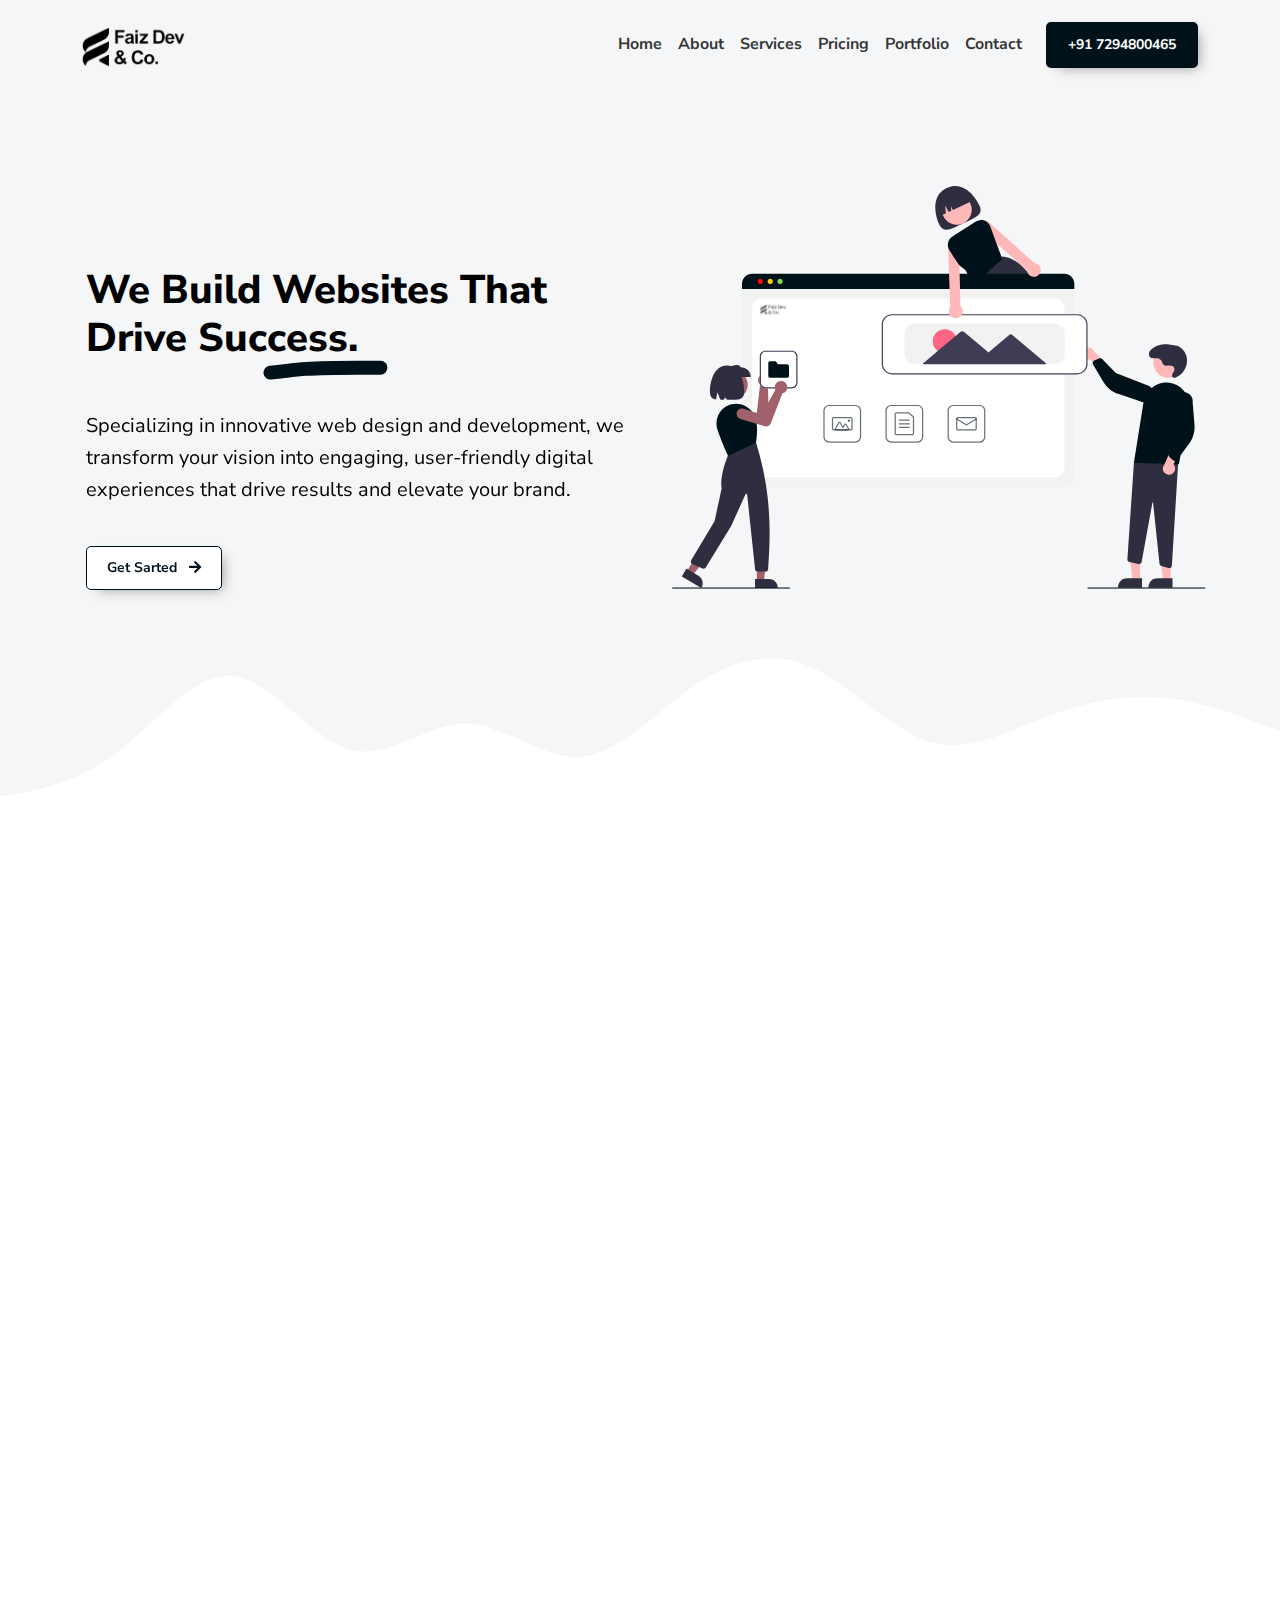
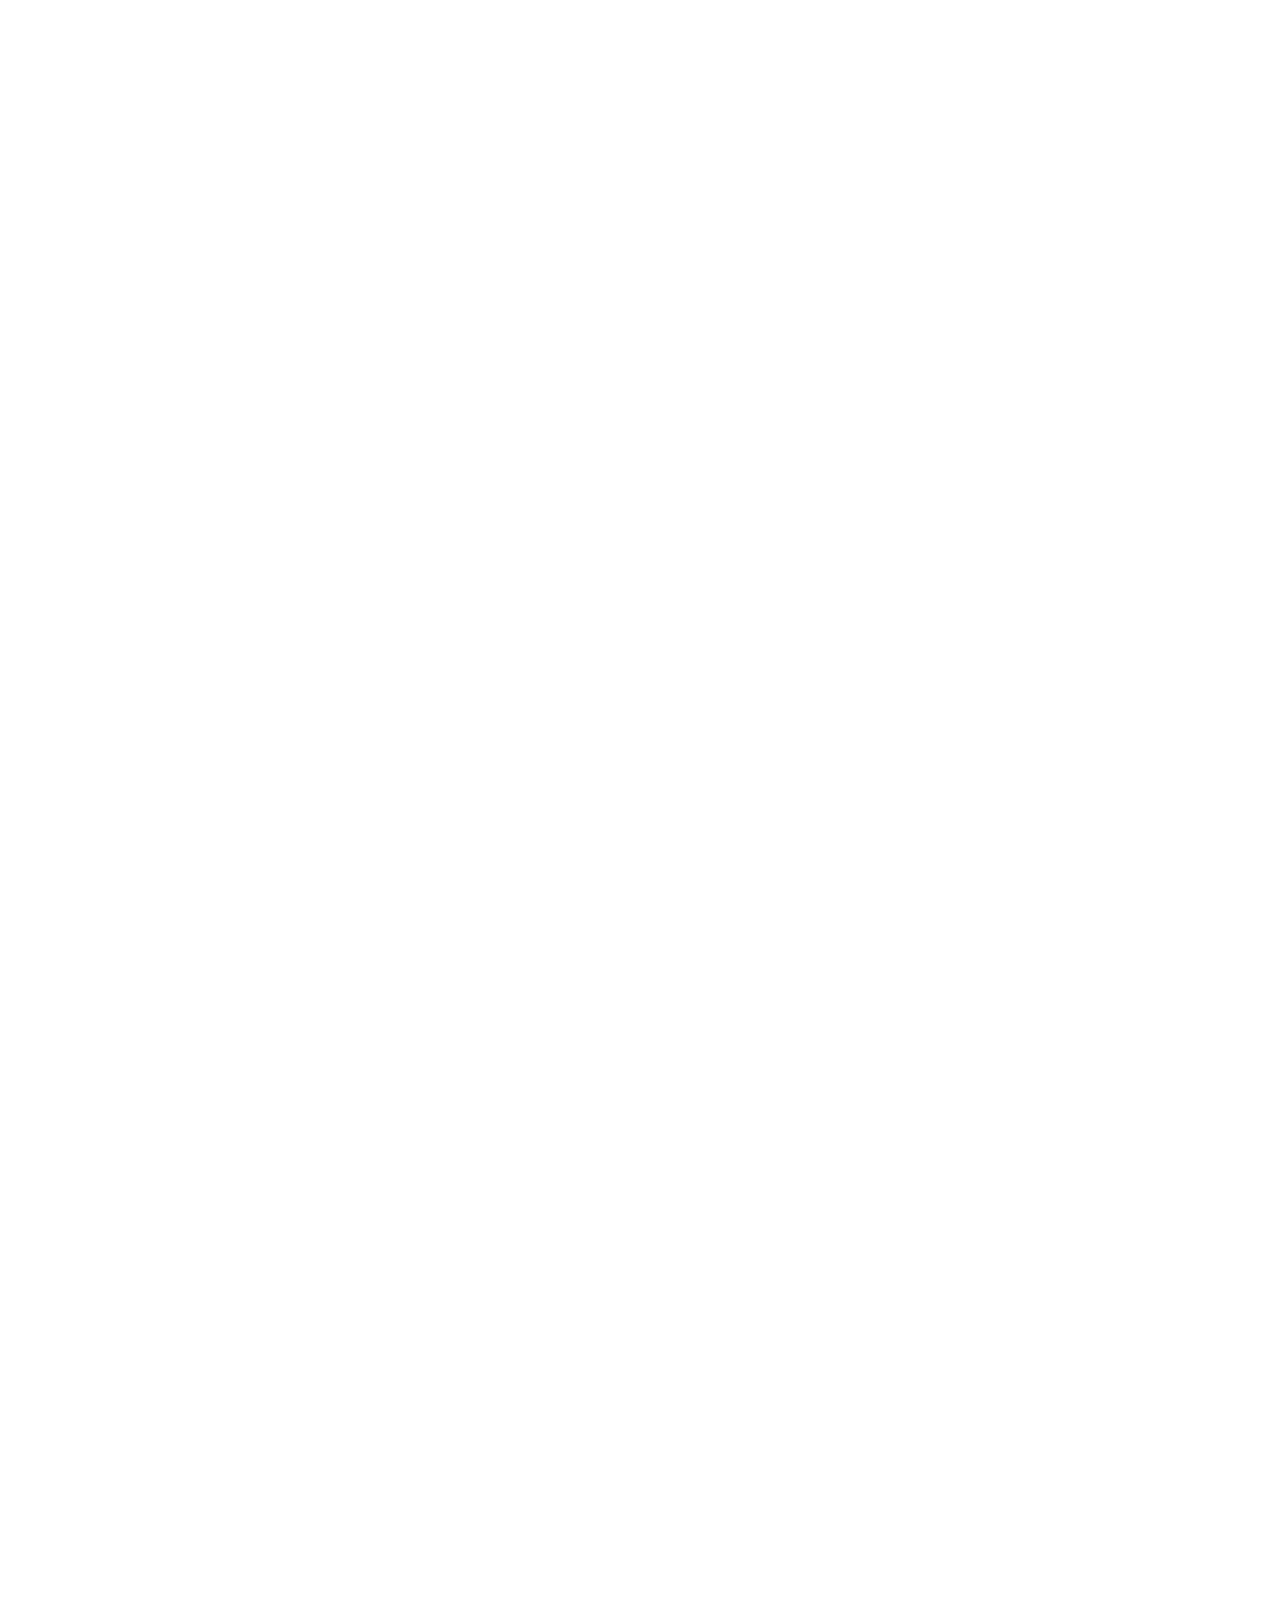
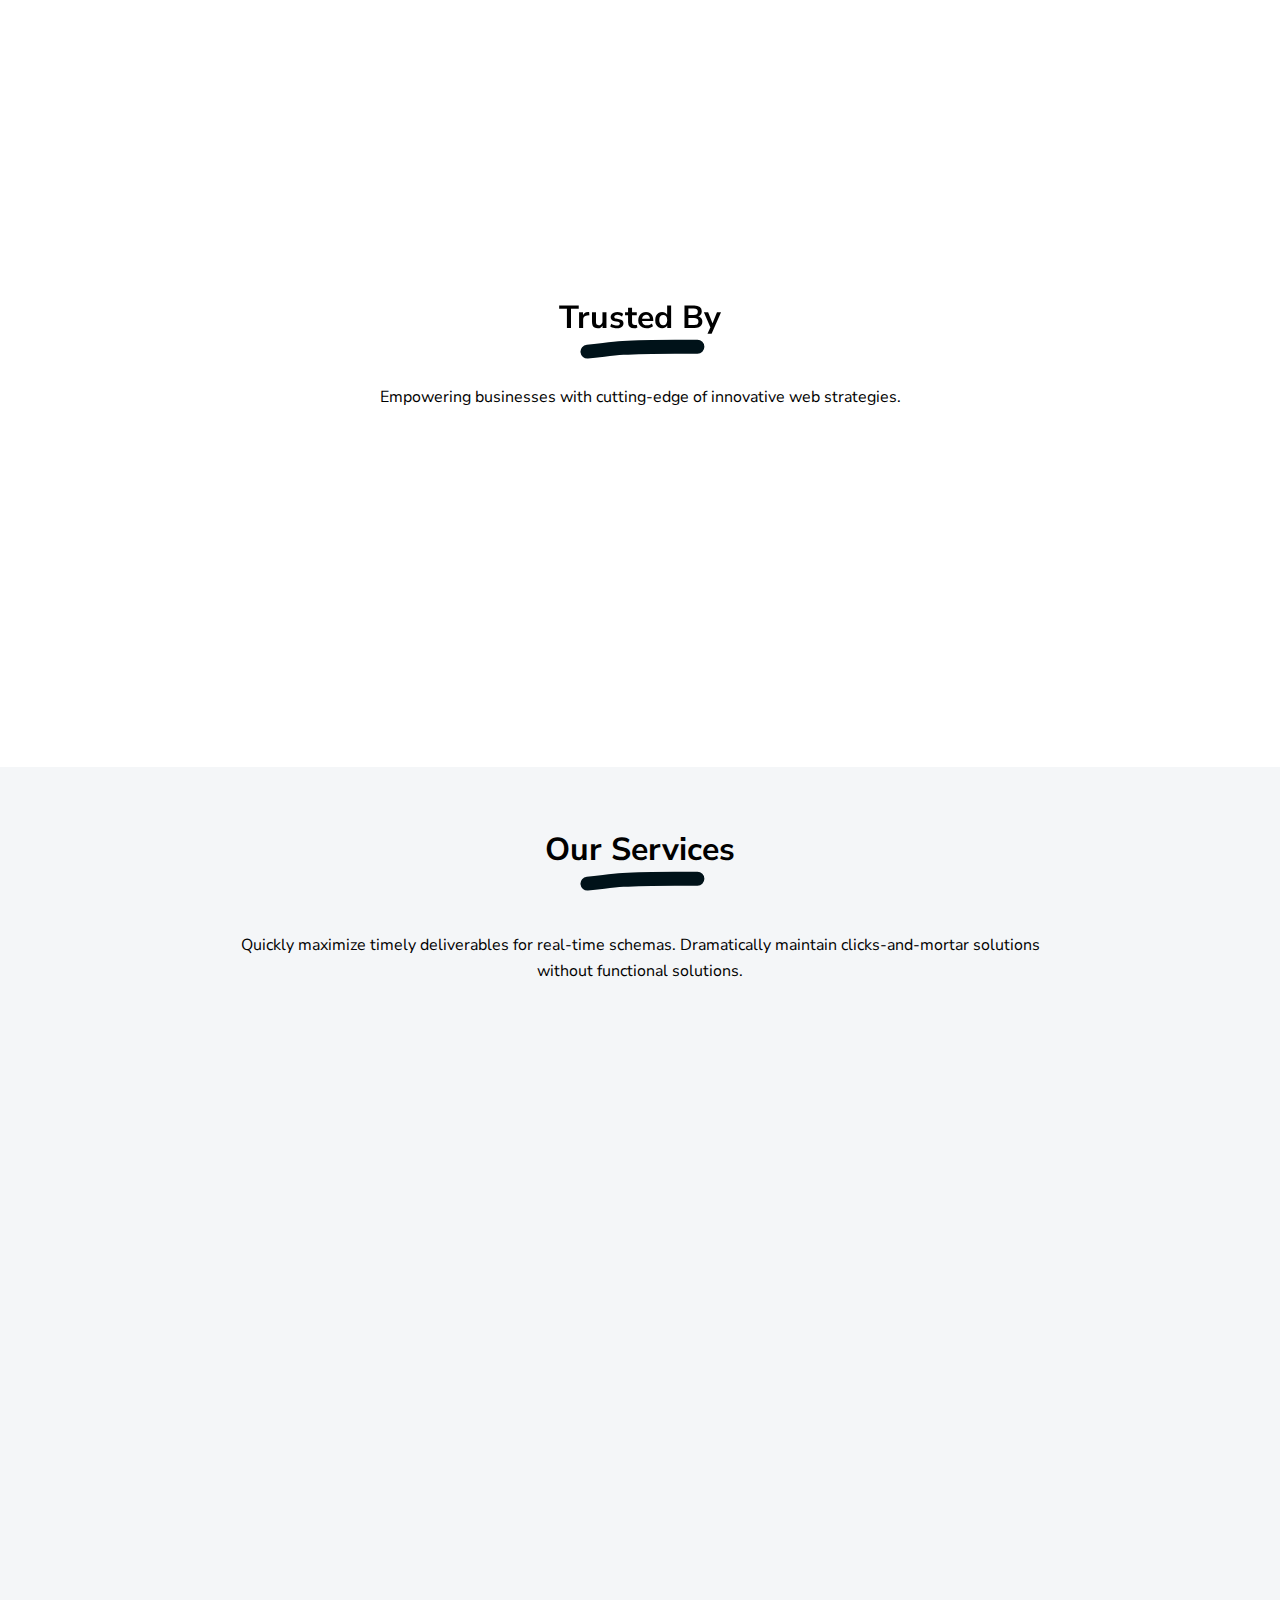
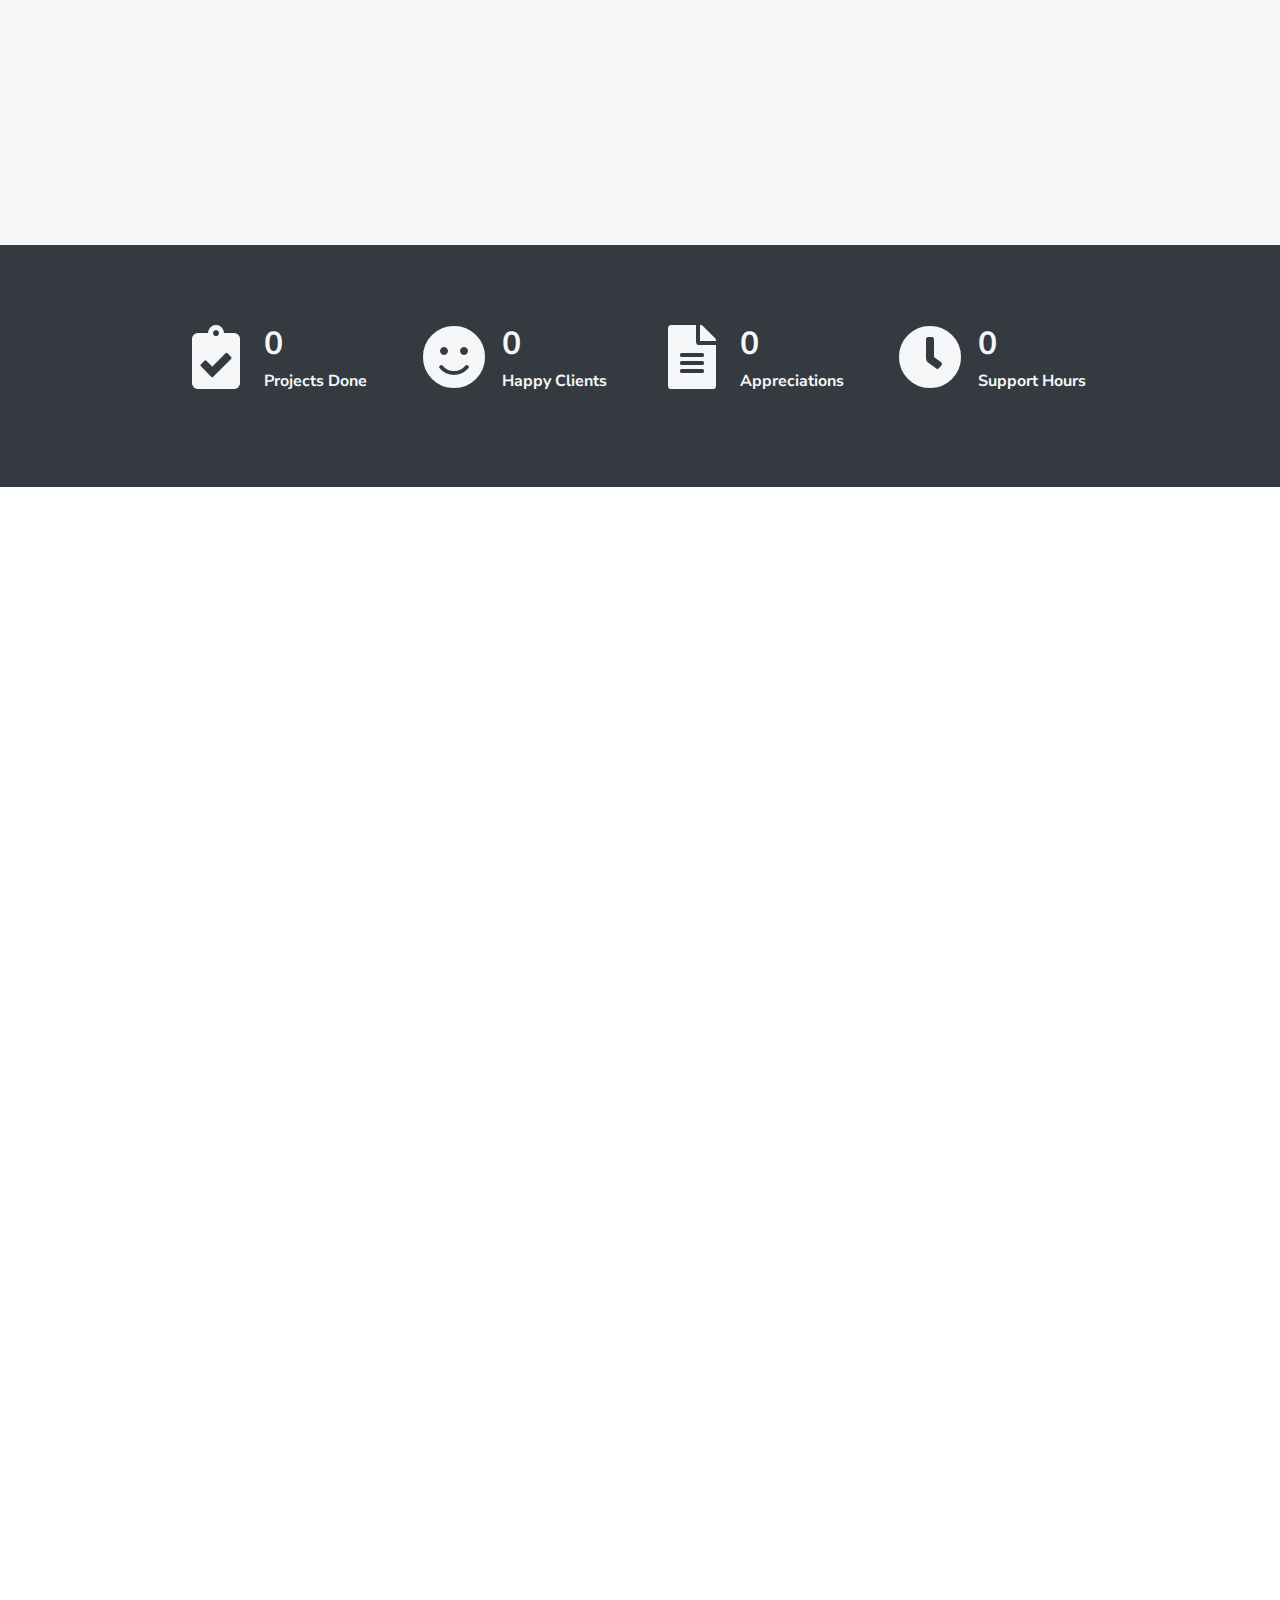
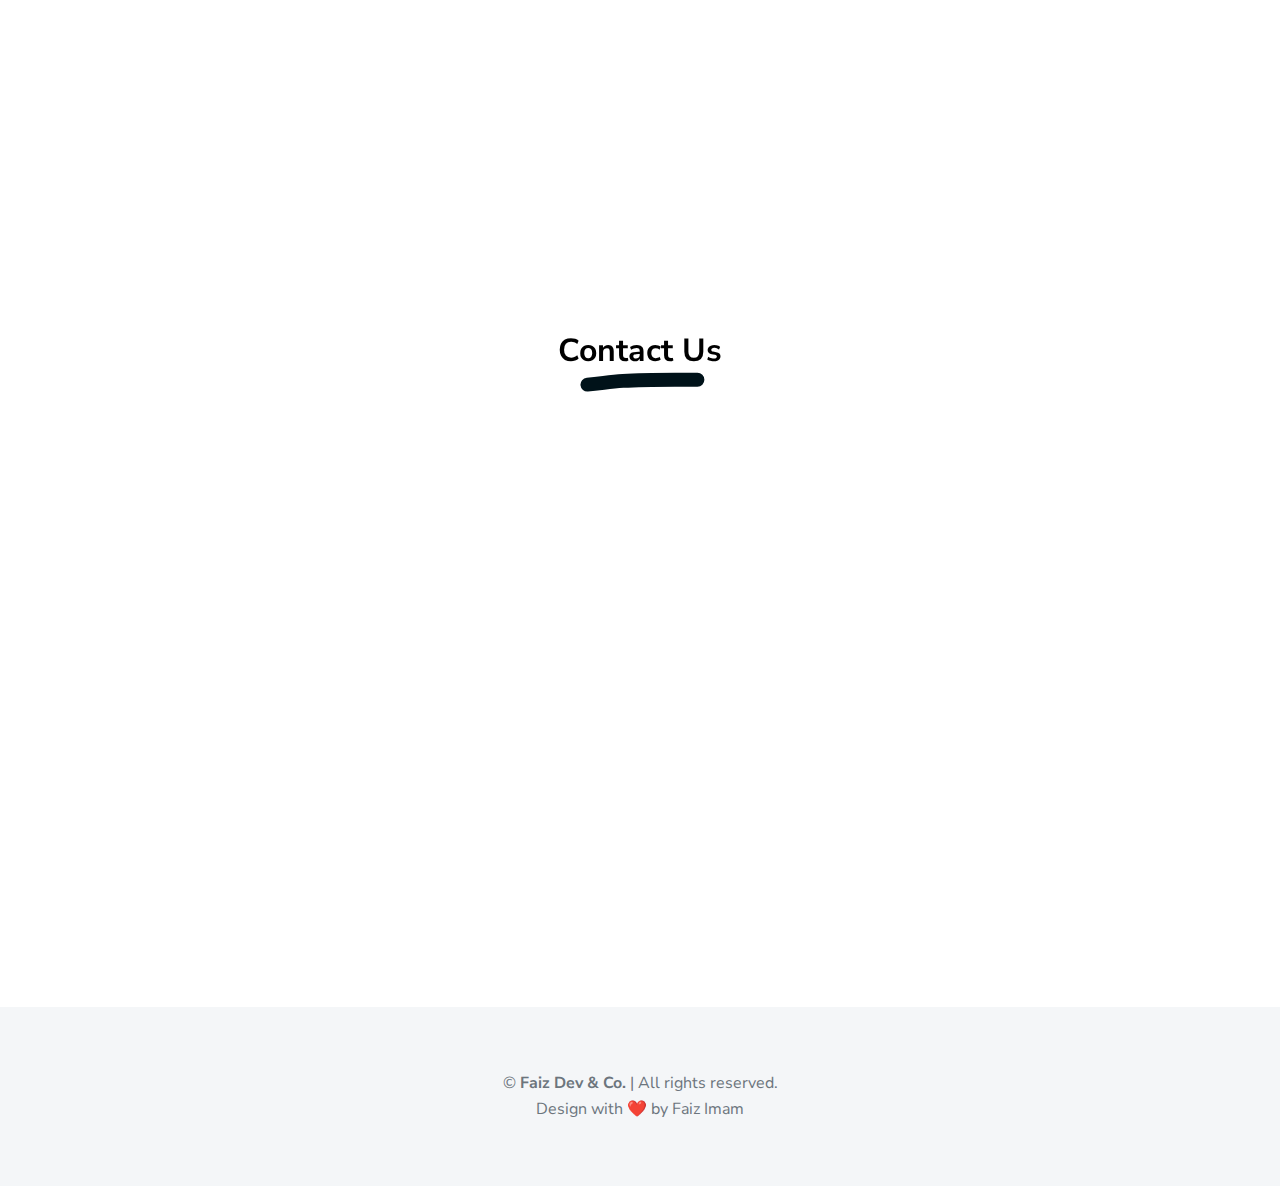
==== index.html @ cd051b27 "not much" ====
<!DOCTYPE html>
<!-- upto 2 directory depth-->
<html lang="en-US">
  <head>
    <meta charset="UTF-8">
    <meta http-equiv="X-UA-Compatible" content="IE=edge">
    <meta name="viewport" content="width=device-width, initial-scale=1">
    <title>Faiz Dev & Co.</title>
    

    <link rel="preconnect" href="https://fonts.gstatic.com" crossorigin="crossorigin"/>
    <link rel="preload" as="style" href="https://fonts.googleapis.com/css2?family=Nunito+Sans:wght@300;400;700;800&amp;display=swap"/>
    <link rel="stylesheet" href="https://fonts.googleapis.com/css2?family=Nunito+Sans:wght@300;400;700;800&amp;display=swap" media="print" onload="this.media='all'"/>
      <link rel="stylesheet" href="https://fonts.googleapis.com/css2?family=Nunito+Sans:wght@300;400;700;800&amp;display=swap"/>
    <meta name="description" content="Faiz Dev & Co. is a leading web agency offering website development, eCommerce solutions, 
    and custom web services. We specialize in building high-performance, responsive websites to boost your online business.">
    <meta name="keywords" content="Website Designer, Web Designer, Realestate Website Designer, web solutions, web agency, web agency near me,
     web agency usa, web agency in west bengal, web designer in uae, web designer siliguri, siliguri institue of technology, sit siliguri, sit">
    <meta name="robots" content="index, follow">
    <link rel="stylesheet" href="styles.css?v=2">
    <link href="./css/font-awesome/css/all.min.css?ver=1.2.0" rel="stylesheet"> <!--important used for font family or may be font size too-->
    <link href="./css/bootstrap-icons/bootstrap-icons.css?ver=1.2.0" rel="stylesheet"> <!--important used for bootstrap icon-->
    <link href="./css/bootstrap.min.css?ver=1.2.0" rel="stylesheet"> <!--important used for entire bootstrap css-->
    <link href="./css/aos.css?ver=1.2.0" rel="stylesheet">           <!--important used for animation (fade-up, fade-down) -->
    <link href="./css/main.css?ver=1.2.0" rel="stylesheet">          <!--important used for entire bootstarp css too-->
    <script src="disable.js"></script>                               <!--important used to disable the inspect keys, shortcuts, clicks and developer button-->
    <link rel="shortcut icon" href="favicon.ico" type="image/x-icon">   <!--important used for favicon-->
  
    <noscript>
      <style type="text/css">
        [data-aos] {
            opacity: 1 !important;
            transform: translate(0) scale(1) !important;
        }

        body{
          scroll-behavior: smooth;
        }
        
        
      </style>
    </noscript>
  </head>

  <body id="top">
    <header class="bg-light">
      <nav class="navbar navbar-expand-lg navbar-light bg-light" id="header-nav" role="navigation">
        <!-- <div class="container"><a class="link-dark navbar-brand site-title mb-0" href="https://faizdevandco.online/">Faiz Dev & Co.</a> -->
        <div class="container"><a class="link-dark navbar-brand site-title mb-0" href="https://faizdevandco.online/"><img class="main_logo" src="/images/site-main-logo.png" alt="Main logo"></a>
          <button class="navbar-toggler" type="button" data-bs-toggle="collapse" data-bs-target="#navbarSupportedContent" aria-controls="navbarSupportedContent" aria-expanded="false" aria-label="Toggle navigation"><span class="navbar-toggler-icon"></span></button>
          <div class="collapse navbar-collapse" id="navbarSupportedContent">
            <ul class="navbar-nav ms-auto me-2">
              <li class="nav-item"><a class="nav-link" href="https://faizdevandco.online">Home</a></li>
              <li class="nav-item"><a class="nav-link" href="#about">About</a></li>
              <li class="nav-item"><a class="nav-link" href="#services">Services</a></li>
              <li class="nav-item"><a class="nav-link" href="#pricing">Pricing</a></li>
              <li class="nav-item"><a class="nav-link" href="/pages/portfolio/index.html">Portfolio</a></li>
              <li class="nav-item"><a class="nav-link" href="#contact">Contact</a></li>
            </ul> <a class="btn btn-primary buttons-box-shadow" href="tel:+91 7294800465">+91 7294800465</a>
          </div>
        </div>
      </nav>
    </header>
    <div class="page-content">
      <div id="content">
  <div class="parent-hero-section-container">
    <div class="cover bg-light hero-section-target">
      <div class="container px-2">
        <div class="row">
          <div class="col-lg-6">
            <div class="mt-5 pt-lg-5">
              <h1 class="intro-title marker" data-aos="fade-left" data-aos-delay="50">We Build Websites That Drive Success. </h1>
              <p class="lead fw-normal mt-4" data-aos="fade-up" data-aos-delay="100">Specializing in innovative web design and development, we transform your vision into engaging, user-friendly digital experiences that drive results and elevate your brand.</p>
              <div class="mt-3" data-aos="fade-up" data-aos-delay="200"><a id="hero-btn" class="btn btn-primary mt-1 me-2 buttons-box-shadow" href="#contact">Get Sarted <i class="fas fa-arrow-right ms-1"></i></a><!--<a class="btn btn-outline-secondary mt-1" data-bigpicture="{&quot;ytSrc&quot;: &quot;aqz-KE-bpKQ&quot;}" href="#"><i class="fas fa-play-circle me-1"></i> Watch Video</a>--></div>
            </div>
          </div>
          <div class="col-lg-6 p-3 pe-lg-0" data-aos="fade-left" data-aos-delay="100"><img class="pt-2 img-fluid bounce-illustration" src="/illustrations/building_websites-hero-img.svg" alt="hello"/></div>
        </div>
      </div>
    </div>
    <div class="wave-bg"></div>
  </div>

          <!-- Work With Us and ABOUT section starts here  -->
          <!-- Work With Us and ABOUT section starts here  -->
          <div class="section pt-3 pt-lg-5 px-2 px-lg-4" id="about" data-aos="fade-up" data-aos-delay="250">
            <div class="container-narrow">
              <div class="text-center mb-4">
                <h2 class="marker marker-center">Empowered by Progress</h2>
              </div>
              <div class="text-center">
                <p class="mx-auto mb-3" style="max-width:800px">From concept to deployment, the process involves planning, designing, development, testing, optimization, and finally launching the website to ensure functionality and user experience.</p>
              </div>
            </div>
            <div class="container">
              <div class="parent-progress-bar">
                <!-- Progress Image Entered here by CSS  -->
              </div>
            </div>
            <!-- Work with us section ends here  -->
            <!-- Work with us section ends here  -->

            <!-- Let our agile section starts here  -->
            <!-- Let our agile section starts here  -->
            <div class="container">
              <div class="row py-3 py-lg-5">
                <div class="col-lg-6 col-md-5 px-3 order-md-last" data-aos="fade-up" data-aos-delay="200"><img class="my-3 img-fluid" src="illustrations/development.svg" alt="development"/></div>
                <div class="col-lg-6 col-md-7 px-2" data-aos="zoom-in" data-aos-delay="100">
                  <div class="h3 mb-2">Let our <strong>Agile Team</strong> understand and serve your needs.</div>
                  <p class="text-secondary mb-3">Let our agile team decode your vision and deliver attuned digital solutions. We expertise in web design, development, and strategy, we're dedicated to exceeding your expectations and goals efficiently.</p>
                  <div class="row">
                    <div class="col-lg-6 mb-2">
                      <div class="border border-3 rounded px-2 py-2 d-flex align-items-center">
                        <div class="badge bg-success me-2"><i class="fas fa-check"></i></div>
                        <div class="text-secondary fw-bold">Active Colloboration</div>
                      </div>
                    </div>
                    <div class="col-lg-6 mb-2">
                      <div class="border border-3 rounded px-2 py-2 d-flex align-items-center">
                        <div class="badge bg-success me-2"><i class="fas fa-check"></i></div>
                        <div class="text-secondary fw-bold">On-Schedule Delivery</div>
                      </div>
                    </div>
                    <div class="col-lg-6 mb-2">
                      <div class="border border-3 rounded px-2 py-2 d-flex align-items-center">
                        <div class="badge bg-success me-2"><i class="fas fa-check"></i></div>
                        <div class="text-secondary fw-bold">After Sales Services</div>
                      </div>
                    </div>
                    <div class="col-lg-6 mb-2">
                      <div class="border border-3 rounded px-2 py-2 d-flex align-items-center">
                        <div class="badge bg-success me-2"><i class="fas fa-check"></i></div>
                        <div class="text-secondary fw-bold">24x7 On-Support</div>
                      </div>
                    </div>
                  </div>
                </div>
              </div>

              
              <div class="parent-featured-container" data-aos="fade-up" data-aos-delay="400">
                <div class="text-center mb-4">
                  <h2 class="marker marker-center">Featured Projects</h2>
                </div>
                <div class="text-center">
                  <p class="mx-auto mb-3" style="max-width:800px">Here are some awesome featured projects: custom, responsive, and user-friendly websites with modern design, 
                    fast performance, mobile compatibility, SEO optimization, and security</p>
                </div>
             
                <div class="featured-project">
                <div class="card-featured" data-aos="fade-right" data-aos-delay="400">
                  <div class="image-containerr">
                    <div class="first-img-container">
                      <span class="image-title-ctrl">Apicha Health Care</span>
                      <span id="second-image-title">https://faizdevandco.online</span>
                    </div>
                    <img src="/images/Featured/Apicha-slide-up-min.png" alt="Kins Hospital Website Design" class="hover-image" />
                  </div>
                </div>
              
                <div class="card-featured" data-aos="fade-up" data-aos-delay="400">
                  <div class="image-containerr">
                    <div class="second-img-container">
                      <span class="image-title-ctrl">Forest Hill Real Estate</span>
                      <span id="second-image-title">https://faizdevandco.online</span>
                    </div>
                    <img src="/images/Featured/Forest-Hill-slideup-min.png" alt="Kins Hospital Website Design" class="hover-image" />
                  </div>
                </div>

              
                <div class="card-featured" data-aos="fade-left" data-aos-delay="400">
                  <div class="image-containerr">
                    <div class="third-img-container">
                      <span class="image-title-ctrl">Day Off Tours & Travel</span>
                      <span id="second-image-title">https://faizdevandco.online</span>
                    </div>
                    <img src="/images/Featured/Day0ff-slide-up-min.png" alt="Kins Hospital Website Design" class="hover-image" />
                  </div>
                </div>
              </div>
            </div>
              <!-- We believe in Long Term Partnership STARTS here  -->
              <!-- We believe in Long Term Partnership STARTS here  -->
              <div class="row py-3 py-lg-5">
                <div class="col-lg-6 col-md-5 px-3 order-md-last" data-aos="fade-zoom-in" data-aos-delay="50" data-aos-easing="ease-in-back"><img class="my-3 img-fluid" src="illustrations/work-chat.svg" alt="work-chat"/></div>
                <div class="col-lg-6 col-md-7 px-2" data-aos="zoom-in" data-aos-delay="100">
                  <div class="h3 mb-2">We believe in <strong>Long Term Partnership</strong>.</div>
                  <p class="text-secondary mb-3">We prioritize trust, quality, and consistent support to build strong, lasting relationships with our clients</p>
                  <ul class="nav nav-tabs nav-fill" role="tablist">
                    <li class="nav-item" role="presentation"><a class="nav-link p-1 active" aria-current="page" href="#experience" data-bs-toggle="tab"><span class="badge bg-secondary me-1">1</span> Experience</a></li>
                    <li class="nav-item" role="presentation"><a class="nav-link p-1" href="#flexibility" data-bs-toggle="tab"><span class="badge bg-secondary me-1">2</span> Flexibility</a></li>
                    <li class="nav-item" role="presentation"><a class="nav-link p-1" href="#results" data-bs-toggle="tab"><span class="badge bg-secondary me-1">3</span> Results</a></li>
                  </ul>
                  <div class="tab-content border border-top-0 text-secondary p-3" id="myTabContent">
                    <div class="tab-pane fade show active" id="experience" role="tabpanel" aria-labelledby="home-tab">
                      <p>With years of industry expertise, our seasoned professionals bring a wealth of knowledge and skills to every project we undertake.</p>
                      <p>we leverage our deep industry insights to deliver solutions that exceed expectations and drive success.</p>
                    </div>
                    <div class="tab-pane fade" id="flexibility" role="tabpanel" aria-labelledby="profile-tab">
                      <p>Leverage agile frameworks to provide a robust synopsis for high level overviews.</p>
                      <p>Organically grow the holistic world view of disruptive innovation via workplace diversity and empowerment.</p>
                    </div>
                    <div class="tab-pane fade" id="results" role="tabpanel" aria-labelledby="contact-tab">
                      <p>Capitalize on low hanging fruit to identify a ballpark value added activity to beta test.</p> 
                      <p>Nanotechnology immersion along the information highway will close the loop on focusing solely on the bottom line.</p>
                    </div>
                  </div>
                </div>
              </div>
              <!-- We believe in Long Term Partnership ENDS here -->
              <!-- We believe in Long Term Partnership ENDS here -->
            </div>
          </div>

          <!-- ABOUT section ends here  -->
          <!-- ABOUT section ends here  -->


        <!-- Trusted By Starts Here  -->
        <!-- Trusted By Starts Here  -->
        <div class="section py-3 py-lg-5 px-2 px-lg-4" id="clients">
          <div class="container-narrow">
            <div class="text-center mb-4">
              <h2 class="marker marker-center">Trusted By</h2>
            </div>
            <div class="text-center">
              <p class="mx-auto mb-3" style="max-width:800px">Empowering businesses with cutting-edge of innovative web strategies.</p>
            </div>
            <div class="text-center" data-aos="zoom-in-up" data-aos-delay="100"> 
              <div class="mx-auto mb-3"> <img class="p-1" src="images/clients/client1.png" alt="client-image-logo"/><img class="p-1" src="images/clients/client2.png" alt="client-image-logo"/><img class="p-1" src="images/clients/client3.png" alt="client-image-logo"/><img class="p-1" src="images/clients/client4.png" alt="client-image-logo"/><img class="p-1" src="images/clients/client5.png" alt="client-image-logo"/><img class="p-1" src="images/clients/client6.png" alt="client-image-logo"/><img class="p-1" src="images/clients/client7.png" alt="client-image-logo"/></div>
            </div>
          </div>
        </div>
          <!-- Trusted by Ends Here  -->
          <!-- Trusted by Ends Here  -->



          <!-- Our Services Section Starts Here  -->
          <!-- Our Services Section Starts Here  -->
          <div class="section bg-light py-3 py-lg-5 px-2 px-lg-4" id="services">
            <div class="container-narrow">
              <div class="text-center mb-5">
                <h2 class="marker marker-center">Our Services</h2>
              </div>
              <div class="text-center">
                <p class="mx-auto mb-3" style="max-width:800px">Quickly maximize timely deliverables for real-time schemas. Dramatically maintain clicks-and-mortar solutions without functional solutions.</p>
              </div>
              <div class="row py-3">
                <div class="col-md-4 text-center mb-3" data-aos="fade-up" data-aos-delay="200"> 
                  <div class="bg-white border rounded-circle d-inline-block p-2"><img id="services-img-target" class="p-2" src="images\services\web-design.png" width="96" height="96" alt="web design"/></div>
                  <div class="bg-white border rounded p-3 mt-n4">
                    <div class="h5 mt-3">Web Design</div>
                    <p class="text-small">Crafting visually appealing and user-friendly interfaces to enhance digital presence and engagement.</p>
                  </div>
                </div>
                <div class="col-md-4 text-center mb-3" data-aos="fade-up" data-aos-delay="200">
                  <div class="bg-white border rounded-circle d-inline-block p-2"><img id="services-img-target" class="p-2" src="images\services\web development.png" width="96" height="96" alt="graphic design"/></div>
                  <div class="bg-white border rounded p-3 mt-n4">
                    <div class="h5 mt-3">Web Develpoment</div>
                    <p class="text-small">Building robust and functional websites with advanced coding and programming languages.</p>
                  </div>
                </div>
                <div class="col-md-4 text-center mb-3" data-aos="fade-up" data-aos-delay="200">
                  <div class="bg-white border rounded-circle d-inline-block p-2"><img id="services-img-target" class="p-2" src="images\services\marketing png.png" width="96" height="96" alt="Ads campaign"/></div>
                  <div class="bg-white border rounded p-3 mt-n4">
                    <div class="h5 mt-3">Marketing & Ads</div>
                    <p class="text-small">Social media marketing uses targeted ads to increase brand awareness, engagement, and conversions.</p>
                  </div>
                </div>
                <div class="col-md-4 text-center mb-3" data-aos="fade-up" data-aos-delay="200">
                  <div class="bg-white border rounded-circle d-inline-block p-2"><img id="services-img-target" class="p-2" src="images\services\wordpress.png" width="96" height="96" alt="graphic design"/></div>
                  <div class="bg-white border rounded p-3 mt-n4">
                    <div class="h5 mt-3">WordPress Website</div>
                    <p class="text-small">Designing and developing websites using WordPress, a versatile and user-friendly content management system (CMS).</p>
                  </div>
                </div>
                <div class="col-md-4 text-center mb-3" data-aos="fade-up" data-aos-delay="200">
                  <div class="bg-white border rounded-circle d-inline-block p-2"><img id="services-img-target" class="p-2" src="images\services\shopify.png" width="96" height="96" alt="graphic design"/></div>
                  <div class="bg-white border rounded p-3 mt-n4">
                    <div class="h5 mt-3">Shopify Website</div>
                    <p class="text-small">Developing e-commerce websites using Shopify, a platform that provides customizable templates and tools to sell products online effectively.</p>
                  </div>
                </div>
                <div class="col-md-4 text-center mb-3" data-aos="fade-up" data-aos-delay="200">
                  <div class="bg-white border rounded-circle d-inline-block p-2"><img id="services-img-target" class="p-2" src="images\services\e-com website.png" width="96" height="96" alt="ui-ux"/></div>
                  <div class="bg-white border rounded p-3 mt-n4">
                    <div class="h5 mt-3">eCommerce Website</div>
                    <p class="text-small">Designing and developing online stores that facilitate buying and selling of products or services, secure payment gateways.</p>
                  </div>
                </div>
              </div>
            </div>
          </div>
          <!-- Our Services Section Ends Here  -->
          <!-- Our Services Section Ends Here  -->



          <!-- Project Done Start Here  -->
          <!-- Project Done Start Here  -->
        <div class="section bg-secondary text-light py-3 py-lg-5 px-2 px-lg-4" id="stats">
          <div class="container-narrow">
            <div class="row px-4">
              <div class="col-md-3 col-sm-6">
                <div class="d-flex py-2"><i class="mr-3 fas fa-clipboard-check fa-4x fa-fw"></i>
                  <div class="ms-1">
                    <div class="h2 mb-1 purecounter" data-purecounter-start="0" data-purecounter-end="42" data-purecounter-duration="2">50</div>
                    <div class="h6">Projects Done</div>
                  </div>
                </div>
              </div>
              <div class="col-md-3 col-sm-6">
                <div class="d-flex py-2"><i class="mr-3 fas fa-smile fa-4x fa-fw"></i>
                  <div class="ms-1">
                    <div class="h2 mb-1 purecounter" data-purecounter-start="0" data-purecounter-end="52" data-purecounter-duration="2">61</div>
                    <div class="h6">Happy Clients</div>
                  </div>
                </div>
              </div>
              <div class="col-md-3 col-sm-6">
                <div class="d-flex py-2"><i class="mr-3 fas fa-file-alt fa-4x fa-fw"></i>
                  <div class="ms-1">
                    <div class="h2 mb-1 purecounter" data-purecounter-start="0" data-purecounter-end="114" data-purecounter-duration="2">131</div>
                    <div class="h6">Appreciations</div>
                  </div>
                </div>
              </div>
              <div class="col-md-3 col-sm-6">
                <div class="d-flex py-2"><i class="mr-3 fas fa-clock fa-4x fa-fw"></i>
                  <div class="ms-1">
                    <div class="h2 mb-1 purecounter" data-purecounter-start="0" data-purecounter-end="2160" data-purecounter-duration="2">9565</div>
                    <div class="h6">Support Hours</div>
                  </div>
                </div>
              </div>
            </div>
          </div>
        </div>
          <!-- Project Done Ends Here  -->
          <!-- Project Done Ends Here  -->
       


        <!-- Meet Our Team Section Starts Here  -->
        <!-- Meet Our Team Section Starts Here  -->
      <div class="section pt-5 pb-3 py-lg-5 px-2 px-lg-4" id="pricing" data-aos="fade-up" data-aos-delay="200">
        <div class="container">
          <div class="text-center mb-5">
            <h2 class="marker marker-center">Pricing</h2>
          </div>
        </div>
        
        <div class="pricing-parent-cards-container" data-aos="fade-up" data-aos-delay="200">
          <div class="pricing-block-card" data-aos="fade-left" data-aos-delay="300">
            <div class="price-tag">Starter</div>
            <h2> Ideal for maintaining a seamless online presence, perfect for individuals and small businesses.</h2>
            <div class="price">$79 <span>/year</span></div>
            <ul>
              <li>Upto 6 Pages</li>
              <li>4-6 Day Delivery</li>
              <li>1 Year Free Hosting</li>
              <li>Modern Site</li>
              <li>Multi Device Responsive</li>
              <li>3 Months Free Site Maintenance</li>
              <li>Form & Contact Section</li>
              <li>Basic SEO</li>
              <li>Google Analytics</li>
            </ul>
            <a href="https://faizdevandco.online/#contact" class="btn">Enquire now</a>
          </div>
        
          <!--Second Card -->
          <div class="pricing-block-card" data-aos="fade-down" data-aos-delay="300">
            <div class="price-tag">Standard</div>
            <h2> Suitable for growing businesses seeking enhanced functionality and performance.</h2>
            <div class="price">$119 <span>/year</span></div>
            <ul>
              <li>Upto 10 Pages</li>
              <li>14-20 Day Delivery</li>
              <li>1 Year Free Hosting</li>
              <li>eCommerce Functionality</li>
              <li>Multi Device Responsive</li>
              <li>3 Months Free Site Maintenance</li>
              <li>Payment Integration</li>
              <li>Basic SEO</li>
              <li>Google Analytics</li>
            </ul>
            <a href="https://faizdevandco.online/#contact" class="btn">Enquire now</a>
          </div>
        
          <!--   Third Card -->
          <div class="pricing-block-card" data-aos="fade-right" data-aos-delay="300">
            <div class="price-tag">Premium</div>
            <h2>Designed for established businesses with advanced needs and comprehensive solutions.</h2>
            <div class="price">$159 <span>/year</span></div>
            <ul>
              <li>Unlimite Pages</li>
              <li>24-30 Day Delivery</li>
              <li>1 Year Free Hosting</li>
              <li>eCommerce Functionality</li>
              <li>Multi Device Responsive</li>
              <li>6 Months Free Site Maintenance</li>
              <li>Payment Integration</li>
              <li>Advanced SEO</li>
              <li>Real-time Monitoring and Analytics</li>
            </ul>
            <a href="https://faizdevandco.online/#contact" class="btn">Enquire now</a>
          </div>
        </div>

      </div>
        <!-- Meet Our Team Sections Ends Here  -->
        <!-- Meet Our Team Sections Ends Here  -->

          <!-- First Row Testimonials  -->
          <!-- First Row Testimonials  -->
            <div class="section py-0 py-lg-0 px-2 px-lg-4" data-aos="fade-down" data-aos-delay="200" id="testimonials">
              <div class="container overflow-hidden">
                <div class="text-center mb-5">
                  <h2 class="marker marker-center">Client Testimonials</h2>
                </div>
                
                <div class="d-flex flex-nowrap testi-1">
                <div class="testimonials-container-parent card p-2 mx-1 my-1" style="min-width: 350px;">
                    <div class="child-container d-flex flex-column align-item-center">
                        <div class="top-part d-flex align-items-center gap-2">
                          <img class="testimonial-img img-fluid rounded-circle border" style="height: 55px; width: 55px; object-fit: cover;" src="images\testimonials\T-1.png" alt="Testimonials_image"> 
                            <h5 class="customer-name">Viva Aesthetic Clinic <br> <span class="customer-job-position">Redesign of Website</span> </h5>
                        </div>
                      <div class="lh-sm bottom-part pt-2">
                        Faiz Dev & Co.,delivered exceptional results, transforming our hospital's online presence into a user-friendly experience 
                      </div>
                  </div>
                </div>

                <div class="testimonials-container-parent card p-2 mx-1 my-1" style="min-width: 350px;">
                  <div class="child-container d-flex flex-column">
                      <div class="top-part d-flex align-items-center gap-2">
                        <img class="testimonial-img img-fluid rounded-circle border" style="height: 55px; width: 55px; object-fit: cover;" src="images\testimonials\T-2.png" alt="Testimonials_image"> 
                          <h5 class="customer-name">Tidy Here <br> <span class="customer-job-position">Web Development</span> </h5>
                      </div>
                    <div class="lh-sm bottom-part pt-2">
                      Faiz created a sleek, professional design that enhanced our brand's credibility and visibility 
                    </div>
                </div>
              </div>
                <div class="testimonials-container-parent card p-2 mx-1 my-1" style="min-width: 350px;">
                  <div class="child-container d-flex flex-column">
                      <div class="top-part d-flex align-items-center gap-2">
                        <img class="testimonial-img img-fluid rounded-circle border " style="height: 55px; width: 55px; object-fit: cover;" src="images\testimonials\T-3.png" alt="Testimonials_image"> 
                          <h5 class="customer-name">Shalby Hospital<br> <span class="customer-job-position">Redesign of Website</span> </h5>
                      </div>
                    <div class="lh-sm bottom-part pt-2">
                      Highly recommend Faiz Dev Agency for creating patient-focused, modern healthcare websites tailored to unique needs 
                    </div>
                </div>
              </div>
                <div class="testimonials-container-parent card p-2 mx-1 my-1" style="min-width: 350px;">
                  <div class="child-container d-flex flex-column">
                      <div class="top-part d-flex align-items-center gap-2">
                        <img class="testimonial-img img-fluid rounded-circle border " style="height: 55px; width: 55px; object-fit: cover;" src="images\testimonials\T-4.png" alt="Testimonials_image"> 
                          <h5 class="customer-name">SG Cleaning Service <br> <span class="customer-job-position">Web Develpoment</span> </h5>
                      </div>
                    <div class="lh-sm bottom-part pt-2">
                      Customer inquiries have doubled since our modern, user-friendly site launched—great results! 
                    </div>
                </div>
              </div>

              <div class="testimonials-container-parent card p-2 mx-1 my-1" style="min-width: 350px;">
                  <div class="child-container d-flex flex-column">
                      <div class="top-part d-flex align-items-center gap-2">
                        <img class="testimonial-img img-fluid rounded-circle border " style="height: 55px; width: 55px; object-fit: cover;" src="images\testimonials\T-5.png" alt="Testimonials_image"> 
                          <h5 class="customer-name">QI Spine Clinic <br> <span class="customer-job-position">Web Development</span> </h5>
                      </div>
                    <div class="lh-sm bottom-part pt-2">
                      Efficient, professional service! Our patients appreciate the intuitive design and smooth navigation on our website 
                    </div>
                  </div>
                </div>

                <div class="testimonials-container-parent card p-2 mx-1 my-1" style="min-width: 350px;">
                  <div class="child-container d-flex flex-column">
                      <div class="top-part d-flex align-items-center gap-2">
                        <img class="testimonial-img img-fluid rounded-circle border " style="height: 55px; width: 55px; object-fit: cover;" src="images\testimonials\T-6.png" alt="Testimonials_image"> 
                          <h5 class="customer-name">NYC Hospital <br> <span class="customer-job-position">Redesign of Website</span> </h5>
                      </div>
                      <div class="lh-sm bottom-part pt-2">
                        Our clinic's website is now modern, functional, and enhances patient engagement with seamless appointment bookings with Faiz
                      </div>
                  </div>
                </div>

                <div class="testimonials-container-parent card p-2 mx-1 my-1" style="min-width: 350px;">
                  <div class="child-container d-flex flex-column">
                      <div class="top-part d-flex align-items-center gap-2">
                        <img class="testimonial-img img-fluid rounded-circle border " style="height: 55px; width: 55px; object-fit: cover;" src="images\testimonials\T-7.png" alt="Testimonials_image"> 
                          <h5 class="customer-name">Next Level Real Estate <br> <span class="customer-job-position">Web Development</span> </h5>
                      </div>
                      <div class="lh-sm bottom-part pt-2">
                        Our site's design perfectly showcases properties while driving higher traffic and client inquiries with Faiz Agency
                      </div>
                  </div>
                </div>

                <div class="testimonials-container-parent card p-2 mx-1 my-1" style="min-width: 350px;">
                  <div class="child-container d-flex flex-column">
                      <div class="top-part d-flex align-items-center gap-2">
                        <img class="testimonial-img img-fluid rounded-circle border " style="height: 55px; width: 55px; object-fit: cover;" src="images\testimonials\T-8.png" alt="Testimonials_image"> 
                          <h5 class="customer-name">Mediclinic  <br> <span class="customer-job-position">Web Develpoment</span> </h5>
                      </div>
                      <div class="lh-sm bottom-part pt-2">
                        Exceptional design tailored to healthcare needs; patients love the intuitive and professional interface
                      </div>
                  </div>
                </div>

                <div class="testimonials-container-parent card p-2 mx-1 my-1" style="min-width: 350px;">
                  <div class="child-container d-flex flex-column">
                      <div class="top-part d-flex align-items-center gap-2">
                        <img class="testimonial-img img-fluid rounded-circle border " style="height: 55px; width: 55px; object-fit: cover;" src="images\testimonials\T-9.png" alt="Testimonials_image"> 
                          <h5 class="customer-name">Maid to Clean <br> <span class="customer-job-position">Web Development</span> </h5>
                      </div>
                      <div class="lh-sm bottom-part pt-2">
                        Highly recommend Faiz for professional, clean website designs that truly elevate cleaning service businesses
                      </div>
                  </div>
                </div>

                <div class="testimonials-container-parent card p-2 mx-1 my-1" style="min-width: 350px;">
                  <div class="child-container d-flex flex-column">
                      <div class="top-part d-flex align-items-center gap-2">
                        <img class="testimonial-img img-fluid rounded-circle border " style="height: 55px; width: 55px; object-fit: cover;" src="images\testimonials\T-10.png" alt="Testimonials_image"> 
                          <h5 class="customer-name">Maidpro <br> <span class="customer-job-position">Web Development </span> </h5>
                      </div>
                      <div class="lh-sm bottom-part pt-2">
                        Effortlessly showcases our cleaning packages; clients appreciate the seamless navigation and clear service details
                      </div>
                  </div>
                </div>

                <div class="testimonials-container-parent card p-2 mx-1 my-1" style="min-width: 350px;">
                  <div class="child-container d-flex flex-column">
                      <div class="top-part d-flex align-items-center gap-2">
                        <img class="testimonial-img img-fluid rounded-circle border " style="height: 55px; width: 55px; object-fit: cover;" src="images\testimonials\T-11.png" alt="Testimonials_image"> 
                          <h5 class="customer-name">Hertz <br> <span class="customer-job-position">Redesign of Website</span> </h5>
                      </div>
                      <div class="lh-sm bottom-part pt-2">
                        Booking cars has never been easier, thanks to Faiz Dev's fast and stylish website redesign
                      </div>
                  </div>
                </div>
              </div>
              </div>
            </div>


            <!-- Second Row testimonials  -->
            <!-- Second Row testimonials  -->

          <div class="section py-0 py-lg-0 px-2 px-lg-4" data-aos="fade-up" data-aos-delay="200" id="testimonials">
            <div class="container overflow-hidden">
              
              <div class="d-flex flex-nowrap testi-2">
              <div class="testimonials-container-parent card p-2 mx-1 my-1" style="min-width: 350px;">
                  <div class="child-container d-flex flex-column align-item-center">
                      <div class="top-part d-flex align-items-center gap-2">
                        <img class="testimonial-img img-fluid rounded-circle border " style="height: 55px; width: 55px; object-fit: cover;" src="images\testimonials\T-12.png" alt="Testimonials_image"> 
                          <h5 class="customer-name">Kaya Skin Clinic <br> <span class="customer-job-position">Redesign of Website</span> </h5>
                      </div>
                    <div class="lh-sm bottom-part pt-2">
                      Lorem ipsum dolor sit amet consectetur, adipisicing elit. Voluptatibus porro beatae excepturi sed optio, 
                      
                    </div>
                </div>
              </div>                                    
          
              <div class="testimonials-container-parent card p-2 mx-1 my-1" style="min-width: 350px;">
                <div class="child-container d-flex flex-column">
                    <div class="top-part d-flex align-items-center gap-2">
                      <img class="testimonial-img img-fluid rounded-circle border " style="height: 55px; width: 55px; object-fit: cover;" src="images\testimonials\T-13.png" alt="Testimonials_image"> 
                        <h5 class="customer-name">Forest Hill Real Estate <br> <span class="customer-job-position">Redesign of Website</span> </h5>
                    </div>
                  <div class="lh-sm bottom-part pt-2">
                    Efficient, professional service that elevated our clinic digital presence and improved patient engagement
                  </div>
              </div>
            </div>
              <div class="testimonials-container-parent card p-2 mx-1 my-1" style="min-width: 350px;">
                <div class="child-container d-flex flex-column">
                    <div class="top-part d-flex align-items-center gap-2">
                      <img class="testimonial-img img-fluid rounded-circle border " style="height: 55px; width: 55px; object-fit: cover;" src="images\testimonials\T-14.png" alt="Testimonials_image"> 
                        <h5 class="customer-name">Ex-Arabia | Tours & Travels <br> <span class="customer-job-position">Redesign of Website</span> </h5>
                    </div>
                  <div class="lh-sm bottom-part pt-2">
                     Our tour packages look amazing online, and client inquiries have increased since the redesign
                  </div>
              </div>
            </div>
              <div class="testimonials-container-parent card p-2 mx-1 my-1" style="min-width: 350px;">
                <div class="child-container d-flex flex-column">
                    <div class="top-part d-flex align-items-center gap-2">
                      <img class="testimonial-img img-fluid rounded-circle border " style="height: 55px; width: 55px; object-fit: cover;" src="images\testimonials\T-15.png" alt="Testimonials_image"> 
                        <h5 class="customer-name">Enterprise <br> <span class="customer-job-position">Redesign of Website</span> </h5>
                    </div>
                  <div class="lh-sm bottom-part pt-2">
                     Our website now aligns perfectly with our brand, enhancing bookings and overall customer satisfaction
                  </div>
              </div>
            </div>
          
            <div class="testimonials-container-parent card p-2 mx-1 my-1" style="min-width: 350px;">
              <div class="child-container d-flex flex-column">
                  <div class="top-part d-flex align-items-center gap-2">
                    <img class="testimonial-img img-fluid rounded-circle border " style="height: 55px; width: 55px; object-fit: cover;" src="images\testimonials\T-16.png" alt="Testimonials_image"> 
                      <h5 class="customer-name">Day of Tour & Travels <br> <span class="customer-job-position">Redesign of Website</span> </h5>
                  </div>
                <div class="lh-sm bottom-part pt-2">
                  Our tour packages look amazing online, and client inquiries have increased since the redesign
                </div>
            </div>
          </div>
          
          <div class="testimonials-container-parent card p-2 mx-1 my-1" style="min-width: 350px;">
            <div class="child-container d-flex flex-column">
                <div class="top-part d-flex align-items-center gap-2">
                  <img class="testimonial-img img-fluid rounded-circle border " style="height: 55px; width: 55px; object-fit: cover;" src="images\testimonials\T-17.png" alt="Testimonials_image"> 
                    <h5 class="customer-name">Cushman & Wakefield <br> <span class="customer-job-position">Redesign of Website</span> </h5>
                </div>
              <div class="lh-sm bottom-part pt-2">
                Impressive results—our listings shine, and clients love the easy-to-navigate interface
              </div>
          </div>
          </div>
          
          <div class="testimonials-container-parent card p-2 mx-1 my-1" style="min-width: 350px;">
            <div class="child-container d-flex flex-column">
                <div class="top-part d-flex align-items-center gap-2">
                  <img class="testimonial-img img-fluid rounded-circle border " style="height: 55px; width: 55px; object-fit: cover;" src="images\testimonials\T-18.png" alt="Testimonials_image"> 
                    <h5 class="customer-name">Capri Realty Real Estate <br> <span class="customer-job-position">Redesign of Webiste</span> </h5>
                </div>
                <div class="lh-sm bottom-part pt-2">
                  Faiz Dev created a site that showcases our properties beautifully and boosts client confidence
                </div>
            </div>
          </div>

          <div class="testimonials-container-parent card p-2 mx-1 my-1" style="min-width: 350px;">
            <div class="child-container d-flex flex-column">
                <div class="top-part d-flex align-items-center gap-2">
                  <img class="testimonial-img img-fluid rounded-circle border " style="height: 55px; width: 55px; object-fit: cover;" src="images\testimonials\T-19.png" alt="Testimonials_image"> 
                    <h5 class="customer-name">Apicha Health Care <br> <span class="customer-job-position">Redesign of Website</span> </h5>
                </div>
                <div class="lh-sm bottom-part pt-2">
                  Our hospital website is modern, patient-friendly, and significantly improved appointment bookings
                </div>
            </div>
          </div>

          <div class="testimonials-container-parent card p-2 mx-1 my-1" style="min-width: 350px;">
            <div class="child-container d-flex flex-column">
                <div class="top-part d-flex align-items-center gap-2">
                  <img class="testimonial-img img-fluid rounded-circle border " style="height: 55px; width: 55px; object-fit: cover;" src="images\testimonials\T-20.png" alt="Testimonials_image"> 
                    <h5 class="customer-name">Buduget <br> <span class="customer-job-position">Web development</span> </h5>
                </div>
                <div class="lh-sm bottom-part pt-2">
                  Their team truly captured the spirit of travel, delivering a site that engages and inspires 
                </div>
            </div>
          </div>

          <div class="testimonials-container-parent card p-2 mx-1 my-1" style="min-width: 350px;">
            <div class="child-container d-flex flex-column">
                <div class="top-part d-flex align-items-center gap-2">
                  <img class="testimonial-img img-fluid rounded-circle border " style="height: 55px; width: 55px; object-fit: cover;" src="images\testimonials\T-21.png" alt="Testimonials_image"> 
                    <h5 class="customer-name">BCD Travel <br> <span class="customer-job-position">Web Development</span> </h5>
                </div>
                <div class="lh-sm bottom-part pt-2">
                  Our travel agency's website now captivates visitors with stunning visuals and seamless navigation 
                </div>
            </div>
          </div>

          <div class="testimonials-container-parent card p-2 mx-1 my-1" style="min-width: 350px;">
            <div class="child-container d-flex flex-column">
                <div class="top-part d-flex align-items-center gap-2">
                  <img class="testimonial-img img-fluid rounded-circle border " style="height: 55px; width: 55px; object-fit: cover;" src="images\testimonials\T-22.png" alt="Testimonials_image"> 
                    <h5 class="customer-name">Breezy Home Services <br> <span class="customer-job-position">Web Development</span> </h5>
                </div>
                <div class="lh-sm bottom-part pt-2">
                  Effortlessly showcases our cleaning packages; clients appreciate the seamless navigation and clear service details
                </div>
            </div>
          </div>
          
          <div class="testimonials-container-parent card p-2 mx-1 my-1" style="min-width: 350px;">
            <div class="child-container d-flex flex-column">
                <div class="top-part d-flex align-items-center gap-2">
                  <img class="testimonial-img img-fluid rounded-circle border " style="height: 55px; width: 55px; object-fit: cover;" src="images\testimonials\T-23.png" alt="Testimonials_image"> 
                    <h5 class="customer-name">Brooklyn Plaza Medical Center <br> <span class="customer-job-position">Redesign of Website</span> </h5>
                </div>
                <div class="lh-sm bottom-part pt-2">
                  Highly impressed with their attention to detail and user-focused healthcare web solutions 
                </div>
            </div>
          </div>
        </div>
       </div>
     </div>
    </div>
          <!-- Testimonials Section Ends Here  -->
          <!-- Testimonials Section Ends Here  -->

          <!-- Contact Form section starts here  -->
          <!-- Contact Form section starts here  -->
      <div class="section py-3 py-lg-5 px-2 px-lg-4" id="contact">
        <div class="container-narrow">
          <div class="text-center mb-5">
            <h2 class="marker marker-center">Contact Us</h2>
          </div>
          <div class="row">
            <div class="col-md-6" data-aos="zoom-in" data-aos-delay="100">
              <div class="bg-light my-2 p-3 pt-2">
                <form action="https://api.web3forms.com/submit" method="POST">
                    <input type="hidden" name="access_key" value="d94db97b-3aa0-452b-93ea-a02a56c8195e">
                    <div class="form-group my-2">
                      <label for="name" class="form-label fw-bolder">Name</label>
                      <input class="form-control" type="text" id="name" name="name" required>
                    </div>
                    <div class="form-group my-2">
                      <label for="email" class="form-label fw-bolder">Email</label>
                      <input class="form-control" type="email" id="email" name="_replyto" required>
                    </div>
                  <div class="form-group my-2">
                    <label for="message" class="form-label fw-bolder">Message</label>
                    <textarea class="form-control" style="resize: none;" id="message" name="message" rows="4" required></textarea>
                  </div>
                  <button id="submit-button" class="btn btn-primary mt-2 buttons-box-shadow" type="submit">Send</button>
                </form>
              </div>
            </div>
            <div class="col-md-6" data-aos="fade-left" data-aos-delay="300">
              <div class="mt-3 px-2">
                <div class="h5">Let's talk how we can help you!</div>
                <p>If you like to work with us then drop us a message using the contact form.</p>
                <p>Or get in touch using  email or contact number.</p>
                <p>See you!</p>
              </div>
              <div class="mt-5 px-2">
                <div class="row"> 
                  <div class="col-sm-2">
                    <div class="pb-1">Email:</div>
                  </div>
                  <div class="col-sm-10">
                    <div class="pb-1 fw-bolder"><a style="text-decoration: none;" href="mailto:Sales@faizdevandco.online">Sales@faizdevandco.online</a></div>
                  </div>
                  <div class="col-sm-2">
                    <div class="pb-1">Phone:</div>
                  </div>
                  <div class="col-sm-10">
                    <div class="pb-1 fw-bolder"><a style="text-decoration: none;" href="tel:+91 7294800465">+91 7294800465</a></div>
                  </div>
                  <div class="col-sm-2">
                    <div class="pb-1">Social:</div>
                  </div>
                  <div class="col-sm-10">
                    <div class="pb-1 fw-bolder"><a style="text-decoration: none;" href="https://www.instagram.com/faiz_dev_co?igsh=cWN3bm9vaGNmZGFl" target="_blank" rel="noopener noreferrer">Instagram</a></div>
                  </div>
                </div>
              </div>
            </div>
          </div>
        </div>
      </div>
      <!-- Contact form section ends here  -->
      <!-- Contact form section ends here  -->

          <!-- Footer Starts here  -->
          <!-- Footer Starts here  -->
        <footer class="py-5 px-2 bg-light" id="footer">
          <div class="container">
            <div class="text-sm text-muted text-center">
              <div class="">&copy; <strong>Faiz Dev & Co.</strong> | All rights reserved.</div>
              <div>
                  Design with ❤️ by <a style="font-weight: normal;" target="_blank" href="https://www.instagram.com/faiz_imam__/">Faiz Imam </a>
              </div>
            </div>
          </div>
        </footer>
        <!-- Footer Ends Here -->
        <!-- Footer Ends Here -->
      </div>
    </div>
        
    <div id="scrolltop"><a class="btn btn-secondary" href="#top"><span class="icon"><i class="fas fa-angle-up fa-x"></i></span></a></div>
    <script src="./scripts/imagesloaded.pkgd.min.js?ver=1.2.0"></script>
    <script src="./scripts/masonry.pkgd.min.js?ver=1.2.0"></script>
    <script src="./scripts/BigPicture.min.js?ver=1.2.0"></script>
    <script src="./scripts/purecounter.min.js?ver=1.2.0"></script>
    <script src="./scripts/bootstrap.bundle.min.js?ver=1.2.0"></script>
    <script src="./scripts/aos.min.js?ver=1.2.0"></script>
    <script src="./scripts/main.js?ver=1.2.0"></script>
  </body>
</html>
---- styles.css ----
/* BOOTSTRAP CUSTOMIZATION STARTS HERE */
body {
  color: #000000 !important;
}
.btn-primary {
  color: white !important;
  background-color: #001219 !important;
  border-color: #001219 !important;
}
.btn-secondary {
  background-color: #001219 !important;
}
.btn-primary:hover {
  background-color: #212529 !important;
  border-color: white !important;
  color: white !important;
}
.text-primary {
  color: rgb(0, 0, 0) !important;
}
.text-secondary {
  color: rgb(0, 0, 0) !important;
}

/*Form control and Focus :--here--:*/
.form-control:focus,
.btn:focus {
  outline: none !important; /* Optional */
  box-shadow: none !important; /* Adjust color here */
}

input:focus,
textarea:focus {
  outline: none !important;
  box-shadow: none !important; /* Remove Bootstrap's default focus ring */
  border-color: black !important; /* Optional: Custom border color on focus */
}
/* BOOTSTRAP CUSTOMIZATION ENDS HERE */

#hero-btn,
header .btn {
  display: inline-block;
  padding: 10px 20px;
  font-size: 14px;
  font-weight: bold;
  color: #fff;
  background: #001219;
  text-decoration: none;
  border-radius: 5px;
  transition: all ease-in-out 0.3s;
}

#hero-btn,
header .btn:hover {
  background-color: white !important;
  color: #001219 !important;
  border: 1px solid #001219 !important;
}
#submit-button {
  display: inline-block;
  padding: 10px 20px;
  font-size: 14px;
  font-weight: bold;
  color: #fff;
  background: #001219;
  text-decoration: none;
  border-radius: 5px;
  transition: all ease-in-out 0.3s;
}
#submit-button:hover {
  background-color: white !important;
  color: #001219 !important;
  border: 1px solid #001219 !important;
}

.pricing-block-card .btn:hover {
  background: white;
  color: #495057;
  border: 1px solid #495057;
  overflow: block;
}

/*Parent Hero Section Starts Here */
.hero-section-target {
  padding-top: 3rem;
}

/*Hero big image START Here */
.bounce-illustration {
  animation-name: bounce-illustration;
  animation-timing-function: ease-in-out; /* Correct timing function */
  animation-duration: 1.8s; /* Fine-tuned duration for smoothness */
  animation-iteration-count: infinite;
}

@keyframes bounce-illustration {
  0%,
  100% {
    transform: translateY(0); /* Start and end at the original position */
  }
  30% {
    transform: translateY(-3px); /* Slight bounce up */
  }
  60% {
    transform: translateY(1.5px); /* Slight dip down */
  }
}
/*Hero big image ENDS Here */

/*Media Queries Universal After Changes of CSS */
@media screen and (max-width: 575.98px) {
  .image-containerr {
    height: 317px !important;
  }
  .parent-featured-container {
    padding: 1px !important;
  }
  .pricing-parent-cards-container {
    padding: 0 !important;
  }
  .parent-progress-bar {
    background-image: url("/images/Progress-bar-img-mobile.png") !important;
    height: 321px !important;
  }
  .hero-section-target {
    padding-top: 0 !important;
  }
}
@media screen and (max-width: 768.98px) and (min-width: 575.99px) {
  .parent-progress-bar {
    height: 70vh !important;
  }
  .hero-section-target {
    padding-top: 0 !important;
  }
}
@media screen and (max-width: 912px) and (min-width: 768.99px) {
  .parent-progress-bar {
    height: 44vh !important;
  }
  .hero-section-target {
    padding-top: 0 !important;
  }
}
@media screen and (max-width: 1024px) and (min-width: 913px) {
  .hero-section-target {
    padding-top: 2rem !important;
  }
}

/*Media Queries Universal After Changes of CSS */

@import url("https://fonts.googleapis.com/css2?family=Italianno&display=swap");

.main_logo {
  height: 40px;
}

.buttons-box-shadow {
  /*  box-shadow: rgba(60, 64, 67, 0.3) 0px 1px 2px 0px, rgba(60, 64, 67, 0.15) 0px 1px 3px 1px; */
  -moz-box-shadow: 6px 5px 14px -6px rgba(0, 0, 0, 0.41);
  -webkit-box-shadow: 6px 5px 14px -6px rgba(0, 0, 0, 0.41);
  box-shadow: 6px 5px 14px -6px rgba(0, 0, 0, 0.41);
}
.buttons-box-shadow:hover {
  box-shadow: none;
}

.customer-name {
  margin: 0;
}
.customer-job-position {
  font-size: 17px;
  opacity: 0.85;
}

/*Testimonials Animation testi-1*/
/* Paused on hover */
.testi-1:hover {
  animation-play-state: paused;
}
.testi-2:hover {
  animation-play-state: paused;
}
.testi-1 {
  scrollbar-width: none;
  animation: scroll-horizontal 20s linear infinite;
  scroll-behavior: smooth;
}
@keyframes scroll-horizontal {
  0% {
    transform: translateX(0%);
  }
  100% {
    transform: translateX(-100%);
  }
}
/*Testimonials Animation testi-2*/
.testi-2 {
  /* gap: 20px; */
  scrollbar-width: none;
  animation: scroll-horizontall 20s linear infinite;
  scroll-behavior: smooth;
}
@keyframes scroll-horizontall {
  0% {
    transform: translateX(-100%);
  }
  100% {
    transform: translateX(0%);
  }
}

.testimonials-container-parent:hover {
  box-shadow: rgba(0, 0, 0, 0.02) 0px 1px 3px 0px,
    rgba(27, 31, 35, 0.15) 0px 0px 0px 1px;
  transition: all ease-in-out 0.3ms;
}
/* team box shadow added here */
.box-shadow {
  box-shadow: rgba(0, 0, 0, 0.1) 0px 1px 3px 0px,
    rgba(0, 0, 0, 0.06) 0px 1px 2px 0px;
}

/*Start Featured Project*/
.parent-featured-container {
  padding: 2.8rem 0 2.8rem 0;
}
.featured-project {
  width: 100%;
  display: flex;
  justify-content: center;
  align-items: center;
  margin: 20px 0;
  gap: 2rem;
  flex-wrap: wrap; /*In small devices or less width website */
}

.image-title-ctrl {
  color: white;
  font-size: 1.5rem;
  font-weight: bold;
  position: absolute;
  bottom: 2.4rem;
  left: 10px;
}
#second-image-title {
  color: white;
  font-size: 1rem;
  position: absolute;
  bottom: 1.3rem;
  font-weight: 600;
  left: 10px;
}

.image-containerr:hover .first-img-container {
  -webkit-filter: blur(2.5px);
  filter: blur(2.5px);
  transition: 0.3s all ease-in-out;
}
.image-containerr:hover .second-img-container {
  -webkit-filter: blur(2.5px);
  filter: blur(2.5px);
  transition: 0.3s all ease-in-out;
}
.image-containerr:hover .third-img-container {
  -webkit-filter: blur(2.5px);
  filter: blur(2.5px);
  transition: 0.3s all ease-in-out;
}
.first-img-container {
  background-image: url("/images/Featured/Apicha\ Cover.png");
  height: 348px;
  background-repeat: no-repeat;
  background-position: center;
  background-size: cover;
}
.second-img-container {
  background-image: url("/images/Featured/forest-hill-cover.png");
  height: 348px;
  background-repeat: no-repeat;
  background-position: center;
  background-size: cover;
}
.third-img-container {
  background-image: url("/images/Featured/Day\ Off\ cover.png");
  height: 348px;
  background-repeat: no-repeat;
  background-position: center;
  background-size: cover;
}
.card-featured {
  width: 350px;
  border: 1px solid #ddd;
  border-radius: 0;
  overflow: hidden;
  transition: box-shadow 0.3s ease;
  position: relative;
  transition: 0.2s all ease-in-out;
}

.card-featured:hover {
  box-shadow: 0 4px 8px rgba(0, 0, 0, 0.2);
  cursor: pointer;
}

.image-containerr img {
  width: 100%;
  /* height: 100%; */
  object-fit: cover;
  transition: 0.3s all ease-in-out;
}

.image-containerr .hover-image {
  position: absolute;
  bottom: -100%;
  left: 50%;
  transform: translateX(-50%);
  width: 80%;
  height: 80%;
  object-fit: contain;
  transition: 0.3s all ease-in-out;
  margin: 0 0 1.8rem 0; /* Removed margin to prevent shifting */
}

.card-featured:hover .hover-image {
  bottom: 0;
  cursor: pointer;
}
/*End Featured Project */

/*Pricing CSS START HERE */
/*Pricing CSS START HERE */

.pricing-parent-cards-container {
  padding: 2rem 0 2rem 0;
  display: flex;
  flex-wrap: wrap; /* it create responsive */
  gap: 2rem;
  justify-content: center;
  align-items: center;
}

.pricing-block-card {
  display: block;
  overflow: none;
  background: #ffffff;
  border: 1px solid #495057;
  border-radius: 10px;
  padding: 20px;
  max-width: 330px;
  box-shadow: rgba(0, 0, 0, 0.12) 0px 1px 3px, rgba(0, 0, 0, 0.24) 0px 1px 2px;
  transition: 0.3s all easy-in-out;
}

.pricing-block-card:hover {
  cursor: pointer;
  -moz-box-shadow: -9px 3px 48px -17px rgba(108, 117, 125, 0.73);
  -webkit-box-shadow: -9px 3px 48px -17px rgba(108, 117, 125, 0.73);
  box-shadow: -9px 3px 48px -17px rgba(108, 117, 125, 0.73);
}

.pricing-block-card .price-tag {
  background: #001219;
  color: #fff;
  font-weight: bold;
  font-size: 14px;
  border-radius: 15px;
  padding: 5px 15px;
  display: inline-block;
  margin-bottom: 15px;
  justify-content: start;
}

.pricing-block-card h2 {
  color: #333;
  font-size: 16px;
  margin-bottom: 10px;
  font-weight: 500;
  line-height: 1.3rem;
  /*   text-align: justify; */
}

.pricing-block-card .price {
  font-size: 36px;
  font-weight: bold;
  color: #222;
  margin: 20px 0;
}

.pricing-block-card .price span {
  font-size: 18px;
  color: #666;
}

.pricing-block-card ul {
  list-style: none;
  margin-bottom: 20px;
  text-align: left;
  padding-left: 0 !important;
}

.pricing-block-card ul li {
  font-size: 14px;
  color: #555;
  margin: 8px 0;
  display: flex;
  align-items: center;
}

.pricing-block-card ul li::before {
  content: "✓";
  color: #001219 !important;
  font-weight: 900;
  margin-right: 10px;
}

.pricing-block-card .btn {
  display: inline-block;
  padding: 10px 20px;
  font-size: 14px;
  font-weight: bold;
  color: #fff;
  background: #001219;
  text-decoration: none;
  border-radius: 5px;
  transition: all ease-in-out 0.3s;
}

.pricing-block-card .btn:hover {
  background: white;
  color: #495057;
  border: 1px solid #495057;
  overflow: block;
}

/* Progress Bar STARTS HERE */
.parent-progress-bar {
  background-image: url("/images/progress-web-pc.svg");
  height: 80vh;
  background-size: contain;
  background-position: center;
  background-repeat: no-repeat;
  width: auto;
}

/* Servies Image CSS */
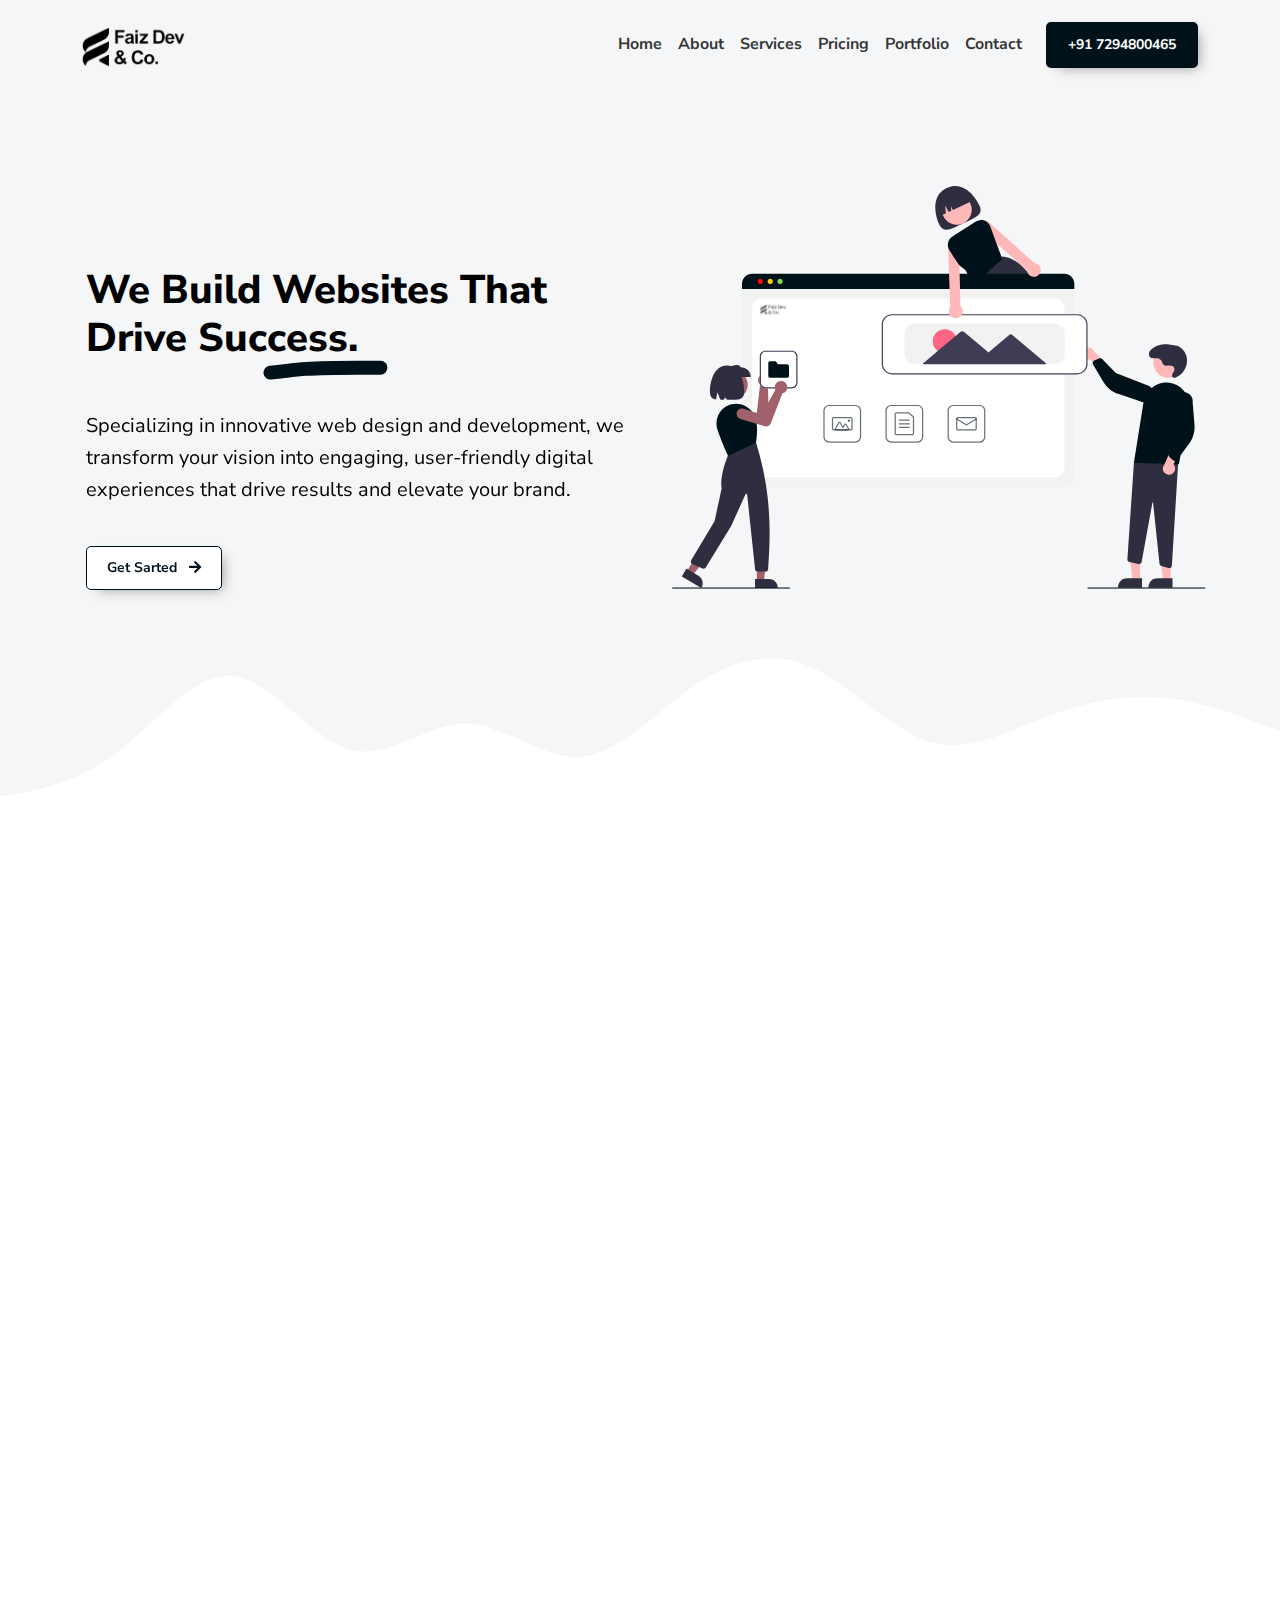
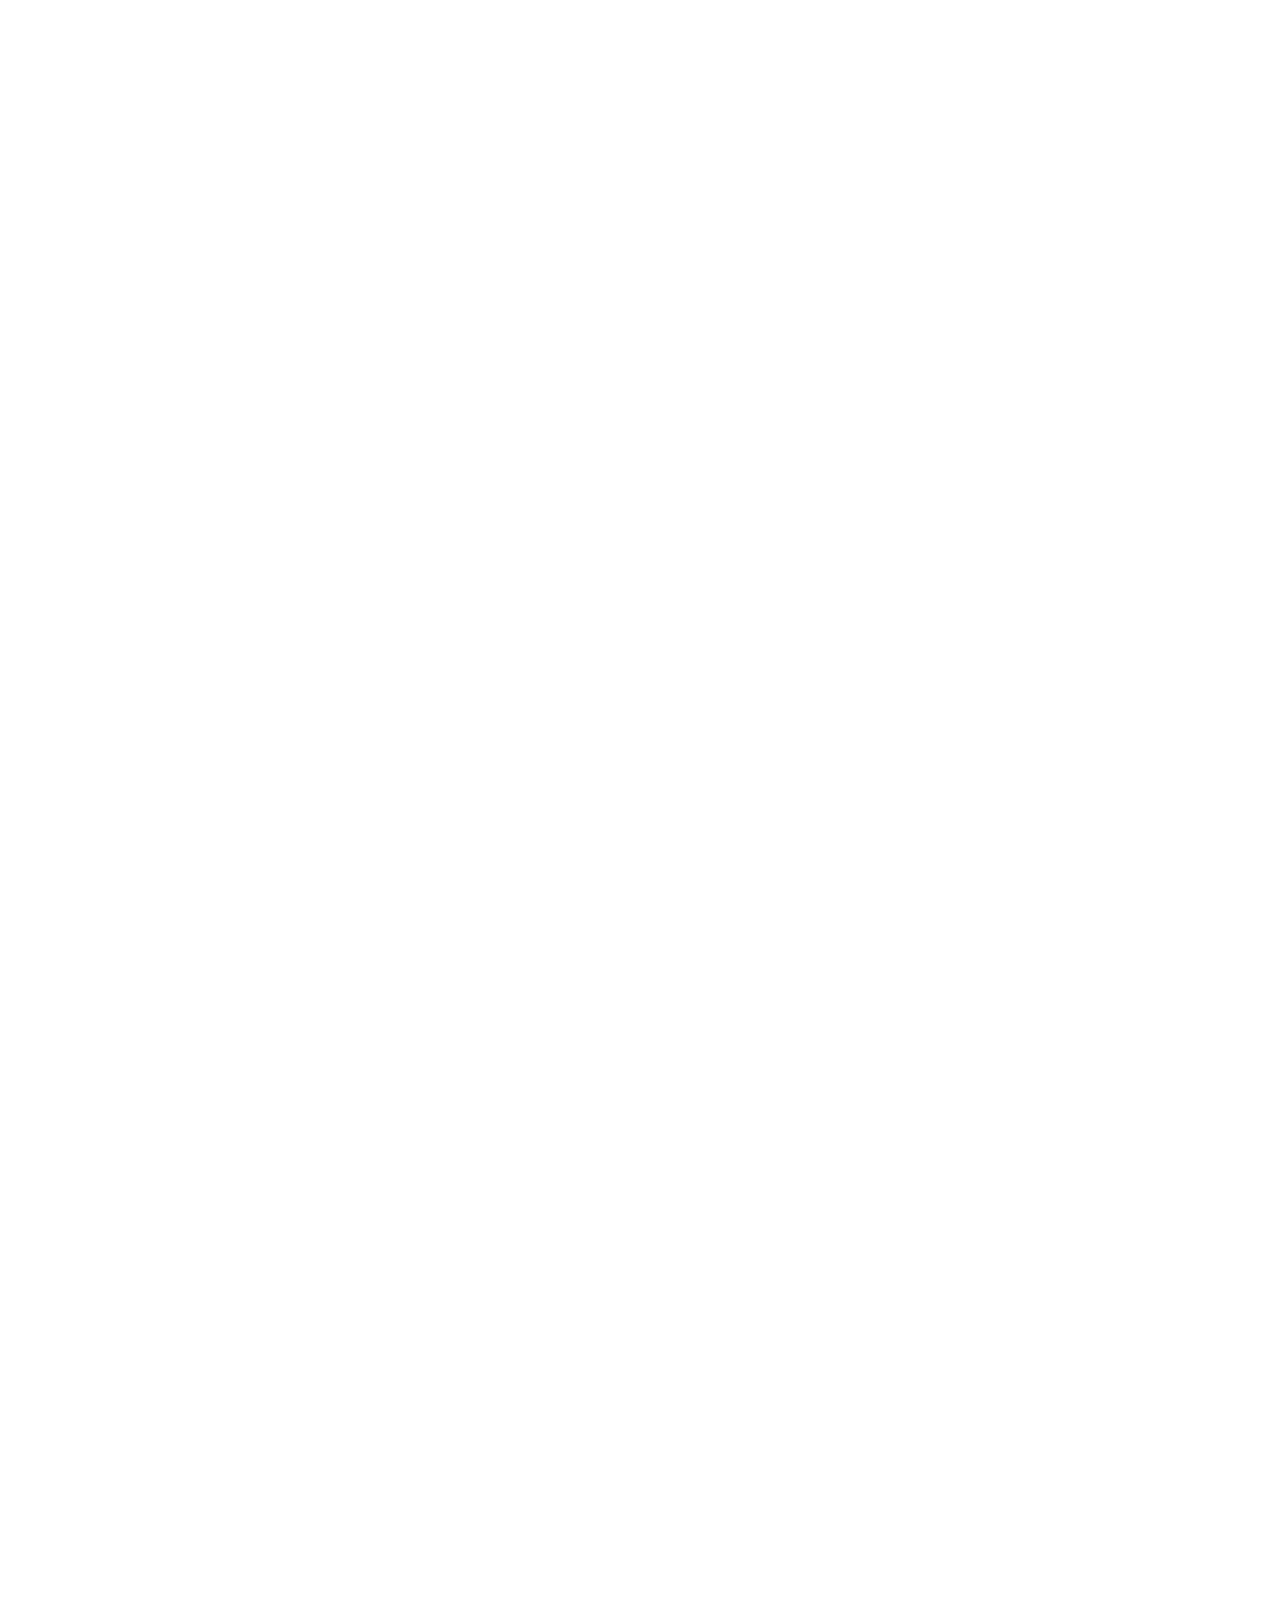
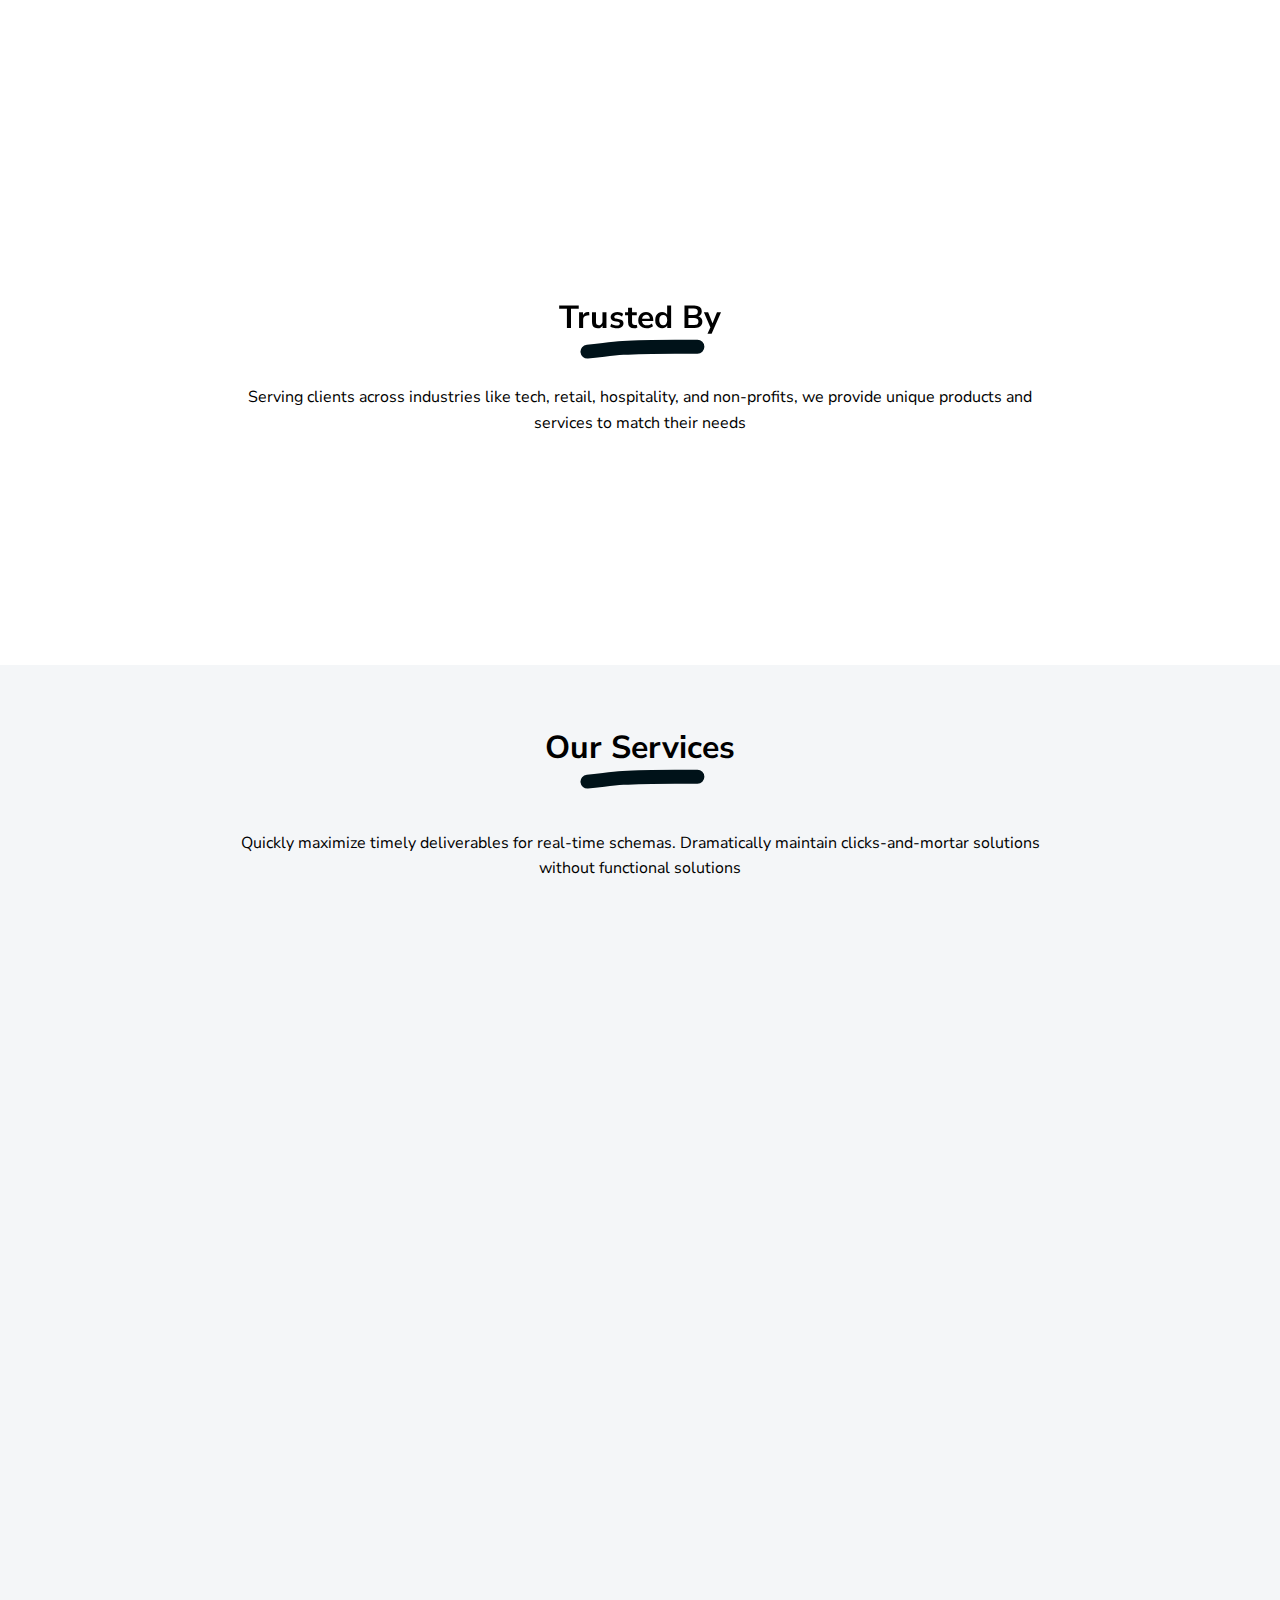
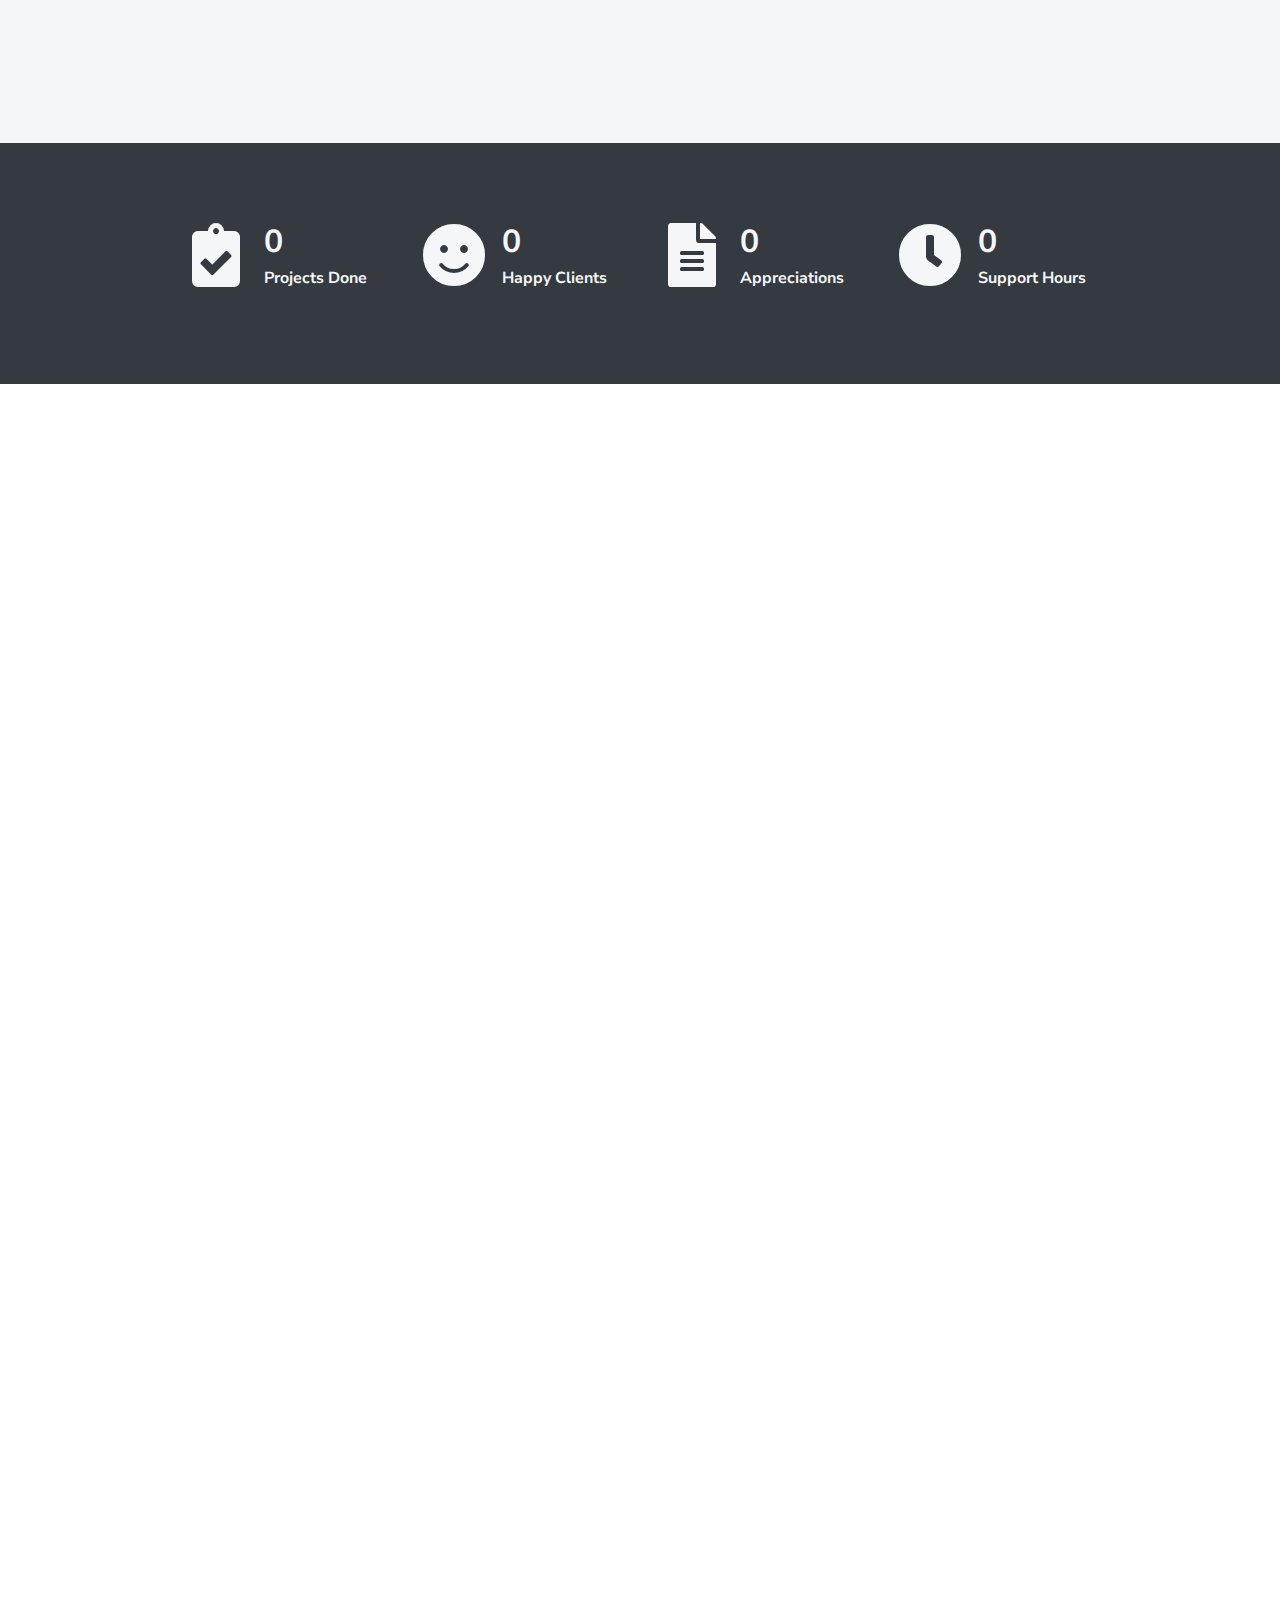
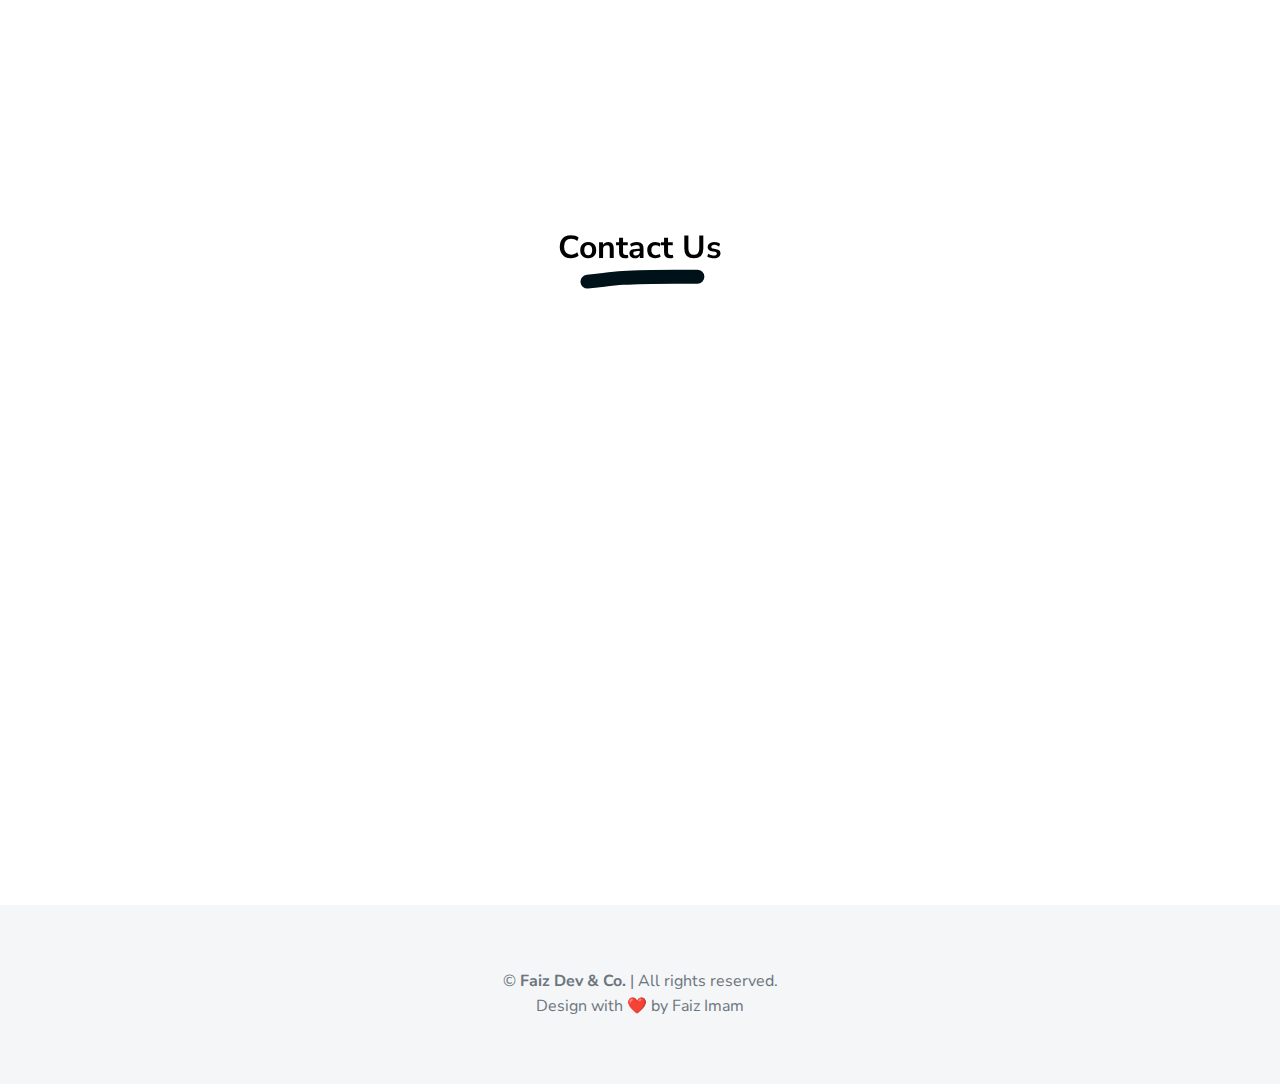
==== commit 48afc6f5: "updated trusted brands & marque" ====
--- a/index.html
+++ b/index.html
@@ -89,7 +89,7 @@
                 <h2 class="marker marker-center">Empowered by Progress</h2>
               </div>
               <div class="text-center">
-                <p class="mx-auto mb-3" style="max-width:800px">From concept to deployment, the process involves planning, designing, development, testing, optimization, and finally launching the website to ensure functionality and user experience.</p>
+                <p class="mx-auto mb-3" style="max-width:800px">From concept to deployment, the process involves planning, designing, development, testing, optimization, and finally launching the website to ensure functionality and user experience</p>
               </div>
             </div>
             <div class="container">
@@ -107,7 +107,7 @@
                 <div class="col-lg-6 col-md-5 px-3 order-md-last" data-aos="fade-up" data-aos-delay="200"><img class="my-3 img-fluid" src="illustrations/development.svg" alt="development"/></div>
                 <div class="col-lg-6 col-md-7 px-2" data-aos="zoom-in" data-aos-delay="100">
                   <div class="h3 mb-2">Let our <strong>Agile Team</strong> understand and serve your needs.</div>
-                  <p class="text-secondary mb-3">Let our agile team decode your vision and deliver attuned digital solutions. We expertise in web design, development, and strategy, we're dedicated to exceeding your expectations and goals efficiently.</p>
+                  <p class="text-secondary mb-3">Let our agile team decode your vision and deliver attuned digital solutions. We expertise in web design, development, and strategy, we're dedicated to exceeding your expectations and goals efficiently</p>
                   <div class="row">
                     <div class="col-lg-6 mb-2">
                       <div class="border border-3 rounded px-2 py-2 d-flex align-items-center">
@@ -225,13 +225,66 @@
               <h2 class="marker marker-center">Trusted By</h2>
             </div>
             <div class="text-center">
-              <p class="mx-auto mb-3" style="max-width:800px">Empowering businesses with cutting-edge of innovative web strategies.</p>
-            </div>
-            <div class="text-center" data-aos="zoom-in-up" data-aos-delay="100"> 
-              <div class="mx-auto mb-3"> <img class="p-1" src="images/clients/client1.png" alt="client-image-logo"/><img class="p-1" src="images/clients/client2.png" alt="client-image-logo"/><img class="p-1" src="images/clients/client3.png" alt="client-image-logo"/><img class="p-1" src="images/clients/client4.png" alt="client-image-logo"/><img class="p-1" src="images/clients/client5.png" alt="client-image-logo"/><img class="p-1" src="images/clients/client6.png" alt="client-image-logo"/><img class="p-1" src="images/clients/client7.png" alt="client-image-logo"/></div>
-            </div>
-          </div>
+              <p class="mx-auto mb-3" style="max-width:800px">Serving clients across industries like tech, retail, hospitality, and non-profits, we provide unique products and services to match their needs</p>
+            </div>
+          </div>
+         <div class="container" data-aos="fade-left" data-aos-delay="300">
+          <div class="marquee-container">
+              <div class="marquee">
+                <!-- First set of images -->
+                <img src="/images/testimonials/T-1.png" alt="Trusted_brand_logo">
+                <img src="/images/testimonials/T-2.png" alt="Trusted_brand_logo">
+                <img src="/images/testimonials/T-3.png" alt="Trusted_brand_logo">
+                <img src="/images/testimonials/T-4.png" alt="Trusted_brand_logo">
+                <img src="/images/testimonials/T-5.png" alt="Trusted_brand_logo">
+                <img src="/images/testimonials/T-6.png" alt="Trusted_brand_logo">
+                <img src="/images/testimonials/T-7.png" alt="Trusted_brand_logo">
+                <img src="/images/testimonials/T-8.png" alt="Trusted_brand_logo">
+                <img src="/images/testimonials/T-9.png" alt="Trusted_brand_logo">
+                <img src="/images/testimonials/T-10.png" alt="LTrusted_brand_logo">
+                <img src="/images/testimonials/T-11.png" alt="Trusted_brand_logo">
+                <img src="/images/testimonials/T-12.png" alt="Trusted_brand_logo">
+                <img src="/images/testimonials/T-13.png" alt="Trusted_brand_logo">
+                <img src="/images/testimonials/T-14.png" alt="Trusted_brand_logo">
+                <img src="/images/testimonials/T-15.png" alt="Trusted_brand_logo">
+                <img src="/images/testimonials/T-16.png" alt="Trusted_brand_logo">
+                <img src="/images/testimonials/T-17.png" alt="Trusted_brand_logo">
+                <img src="/images/testimonials/T-18.png" alt="Trusted_brand_logo">
+                <img src="/images/testimonials/T-19.png" alt="Trusted_brand_logo">
+                <img src="/images/testimonials/T-20.png" alt="Trusted_brand_logo">
+                <img src="/images/testimonials/T-21.png" alt="Trusted_brand_logo">
+                <img src="/images/testimonials/T-22.png" alt="Trusted_brand_logo">
+                <img src="/images/testimonials/T-23.png" alt="Trusted_brand_logo">
+                <!-- Duplicate set of images for seamless looping -->
+                <img src="/images/testimonials/T-1.png" alt="Trusted_brand_logo">
+                <img src="/images/testimonials/T-2.png" alt="Trusted_brand_logo">
+                <img src="/images/testimonials/T-3.png" alt="Trusted_brand_logo">
+                <img src="/images/testimonials/T-4.png" alt="Trusted_brand_logo">
+                <img src="/images/testimonials/T-5.png" alt="Trusted_brand_logo">
+                <img src="/images/testimonials/T-6.png" alt="Trusted_brand_logo">
+                <img src="/images/testimonials/T-7.png" alt="Trusted_brand_logo">
+                <img src="/images/testimonials/T-8.png" alt="Trusted_brand_logo">
+                <img src="/images/testimonials/T-9.png" alt="Trusted_brand_logo">
+                <img src="/images/testimonials/T-10.png" alt="Trusted_brand_logo">
+                <img src="/images/testimonials/T-11.png" alt="Trusted_brand_logo">
+                <img src="/images/testimonials/T-12.png" alt="Trusted_brand_logo">
+                <img src="/images/testimonials/T-13.png" alt="Trusted_brand_logo">
+                <img src="/images/testimonials/T-14.png" alt="Trusted_brand_logo">
+                <img src="/images/testimonials/T-15.png" alt="Trusted_brand_logo">
+                <img src="/images/testimonials/T-16.png" alt="Trusted_brand_logo">
+                <img src="/images/testimonials/T-17.png" alt="Trusted_brand_logo">
+                <img src="/images/testimonials/T-18.png" alt="Trusted_brand_logo">
+                <img src="/images/testimonials/T-19.png" alt="Trusted_brand_logo">
+                <img src="/images/testimonials/T-20.png" alt="Trusted_brand_logo">
+                <img src="/images/testimonials/T-21.png" alt="Trusted_brand_logo">
+                <img src="/images/testimonials/T-22.png" alt="Trusted_brand_logo">
+                <img src="/images/testimonials/T-23.png" alt="Trusted_brand_logo">
+              </div>
+            </div>
+         </div>
         </div>
+
+      
           <!-- Trusted by Ends Here  -->
           <!-- Trusted by Ends Here  -->
 
@@ -245,7 +298,7 @@
                 <h2 class="marker marker-center">Our Services</h2>
               </div>
               <div class="text-center">
-                <p class="mx-auto mb-3" style="max-width:800px">Quickly maximize timely deliverables for real-time schemas. Dramatically maintain clicks-and-mortar solutions without functional solutions.</p>
+                <p class="mx-auto mb-3" style="max-width:800px">Quickly maximize timely deliverables for real-time schemas. Dramatically maintain clicks-and-mortar solutions without functional solutions</p>
               </div>
               <div class="row py-3">
                 <div class="col-md-4 text-center mb-3" data-aos="fade-up" data-aos-delay="200"> 
--- a/styles.css
+++ b/styles.css
@@ -124,6 +124,15 @@
   }
   .hero-section-target {
     padding-top: 0 !important;
+  }
+  .marquee-container {
+    padding: 10px 0 !important;
+  }
+  .marquee {
+    animation: marquee 8s linear infinite !important;
+  }
+  .marquee img {
+    margin: 0 10px;
   }
 }
 @media screen and (max-width: 768.98px) and (min-width: 575.99px) {
@@ -445,3 +454,36 @@
 }
 
 /* Servies Image CSS */
+
+
+
+
+/* Trusted Here  */
+.marquee-container {
+  overflow: hidden;
+  position: relative;
+  background-color: white;
+  padding: 30px 0;
+  border: 1px solid #00121986;
+  border-radius: 70px;
+  width: 100% !important;
+
+}
+.marquee {
+  display: flex;
+  width: 200%; /* Adjust based on the number of images */
+  animation: marquee 30s linear infinite;
+}
+.marquee img {
+  height: 70px; /* Adjust the height as needed */
+  margin: 0 20px;
+  filter: grayscale(1);
+}
+@keyframes marquee {
+  0% {
+    transform: translateX(0);
+  }
+  100% {
+    transform: translateX(-50%);
+  }
+}
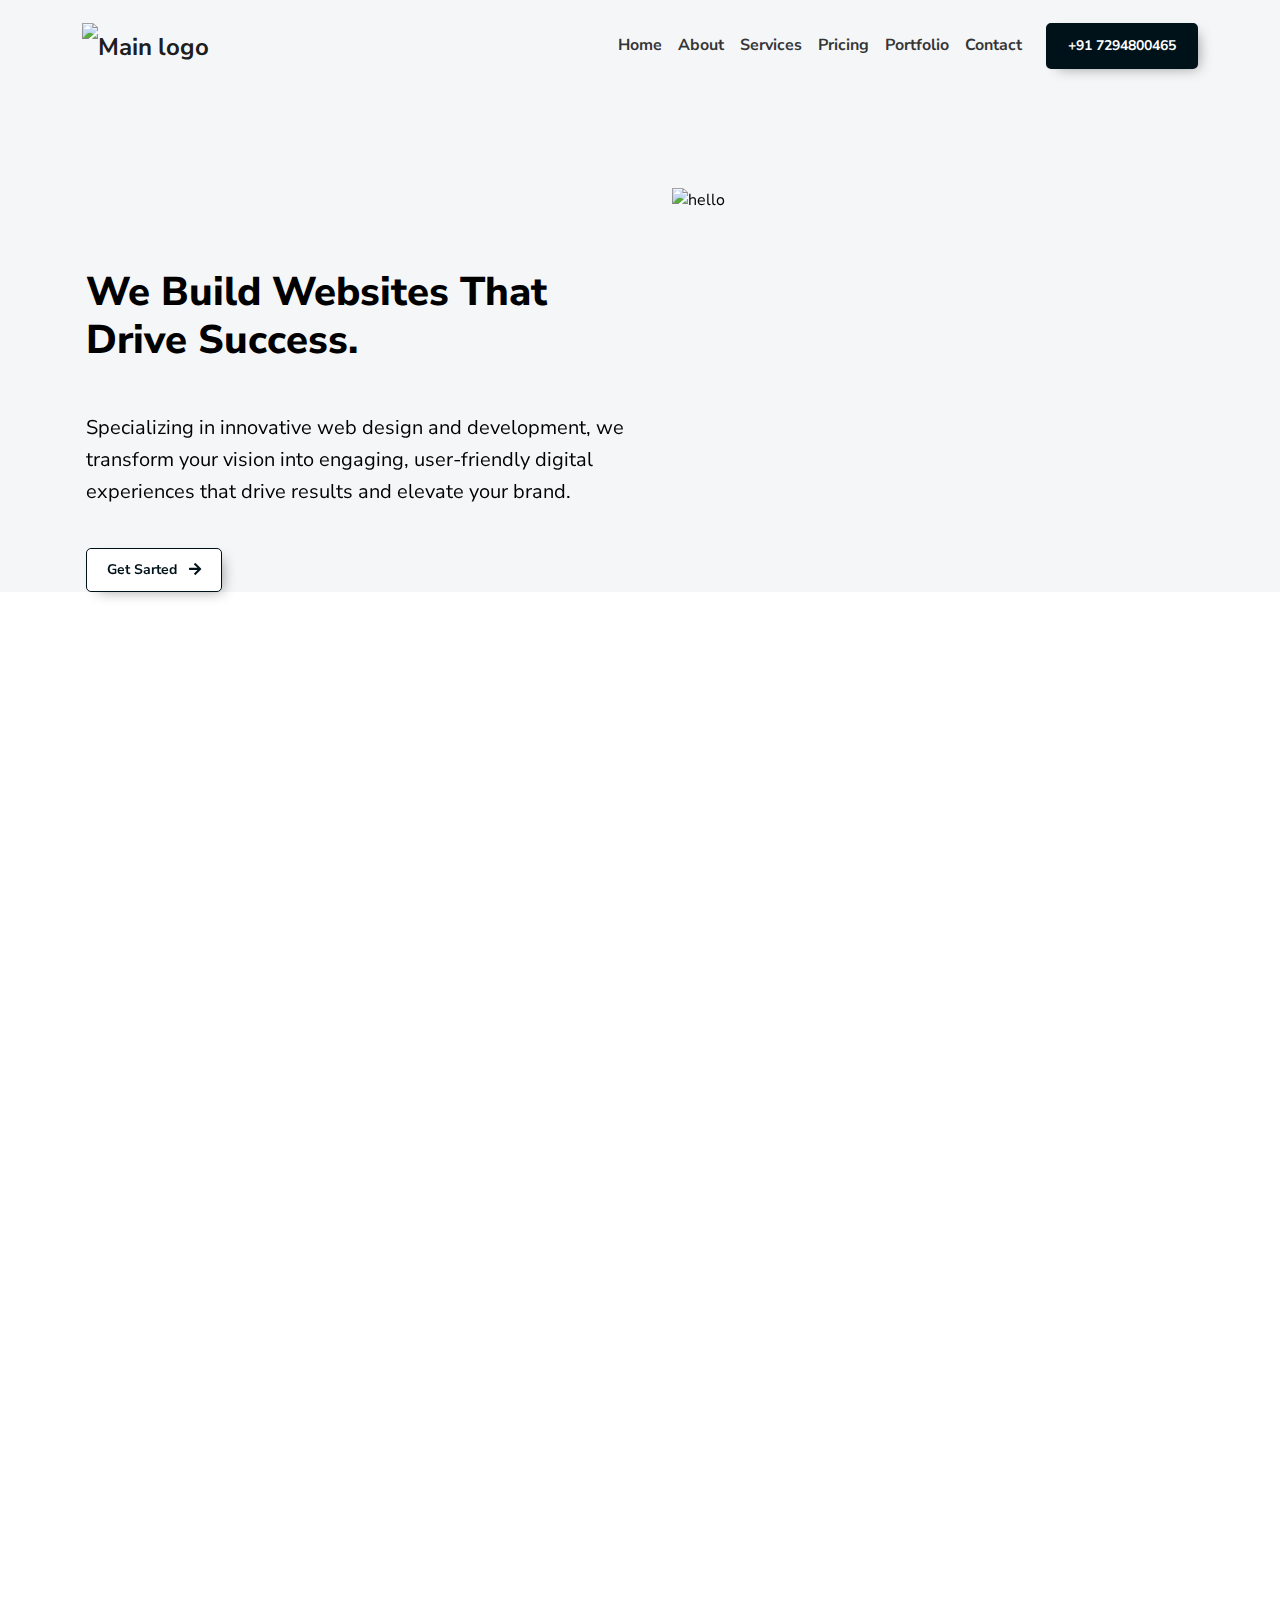
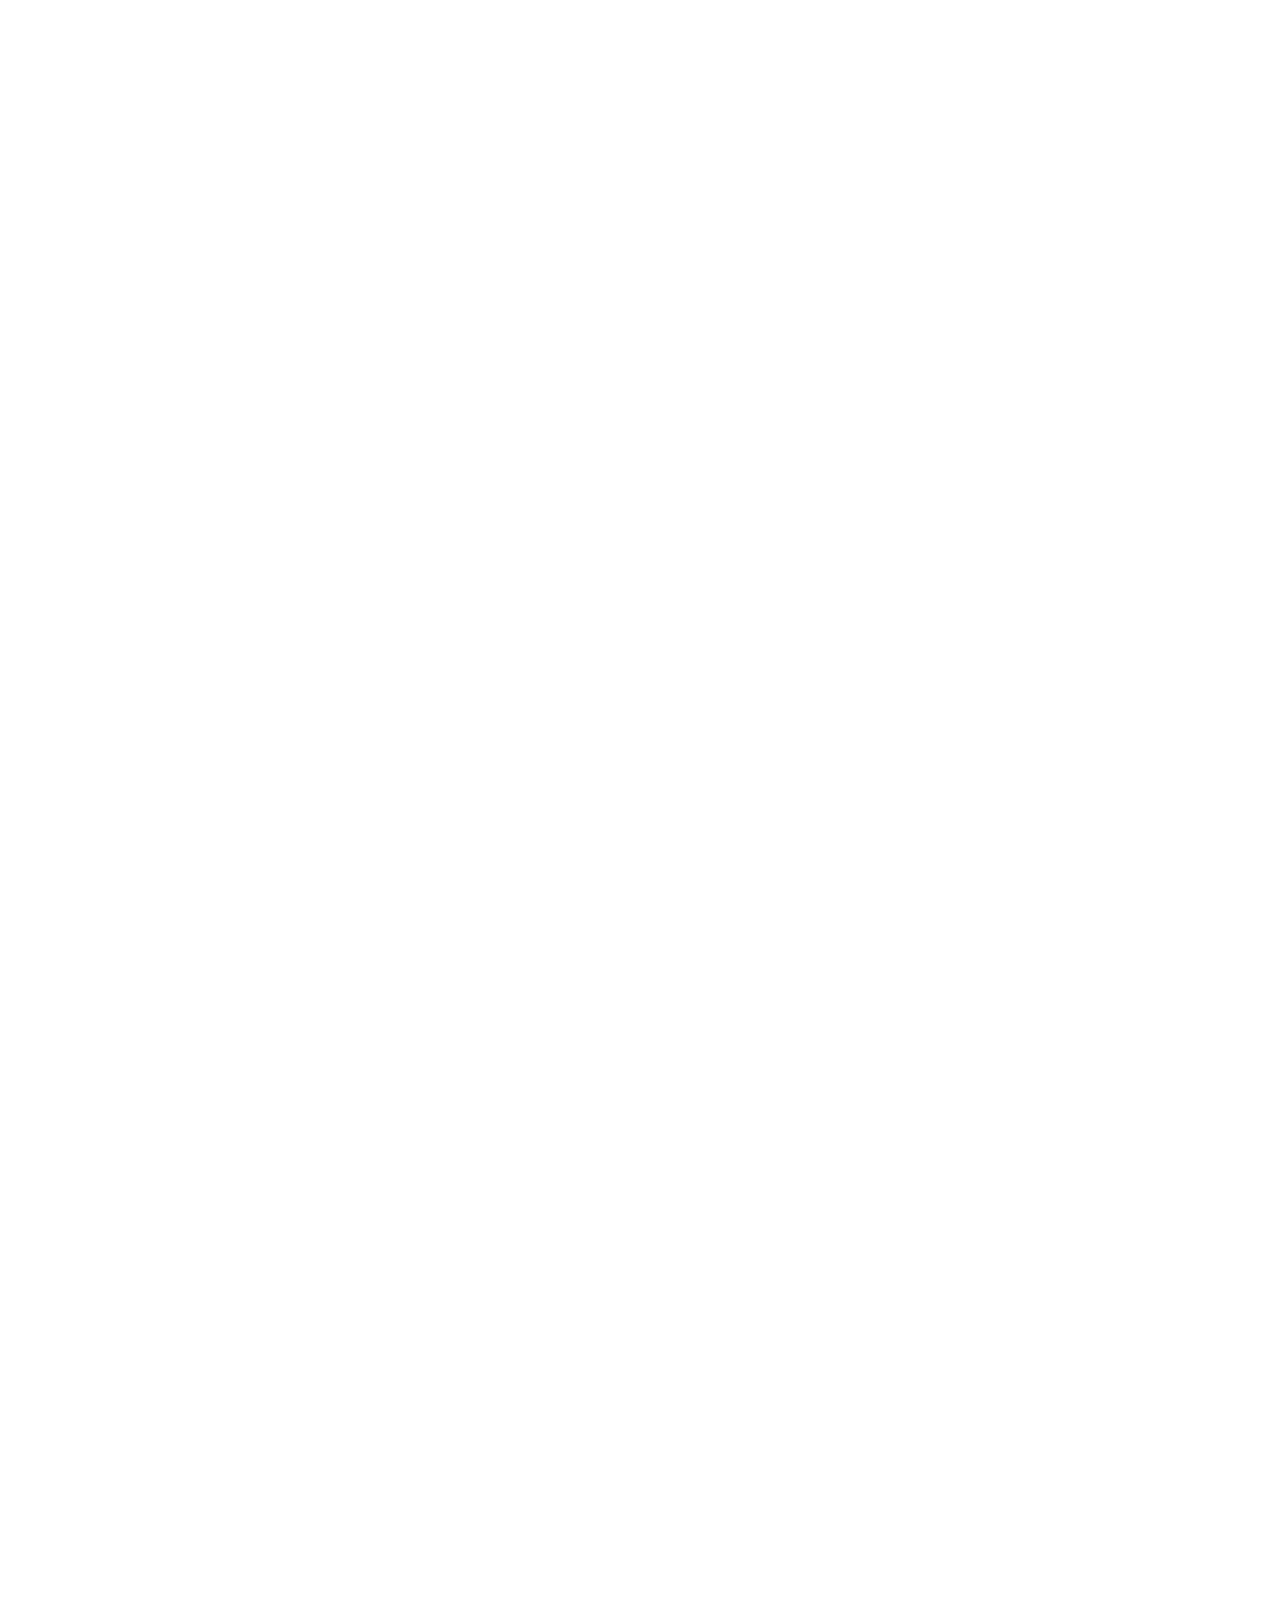
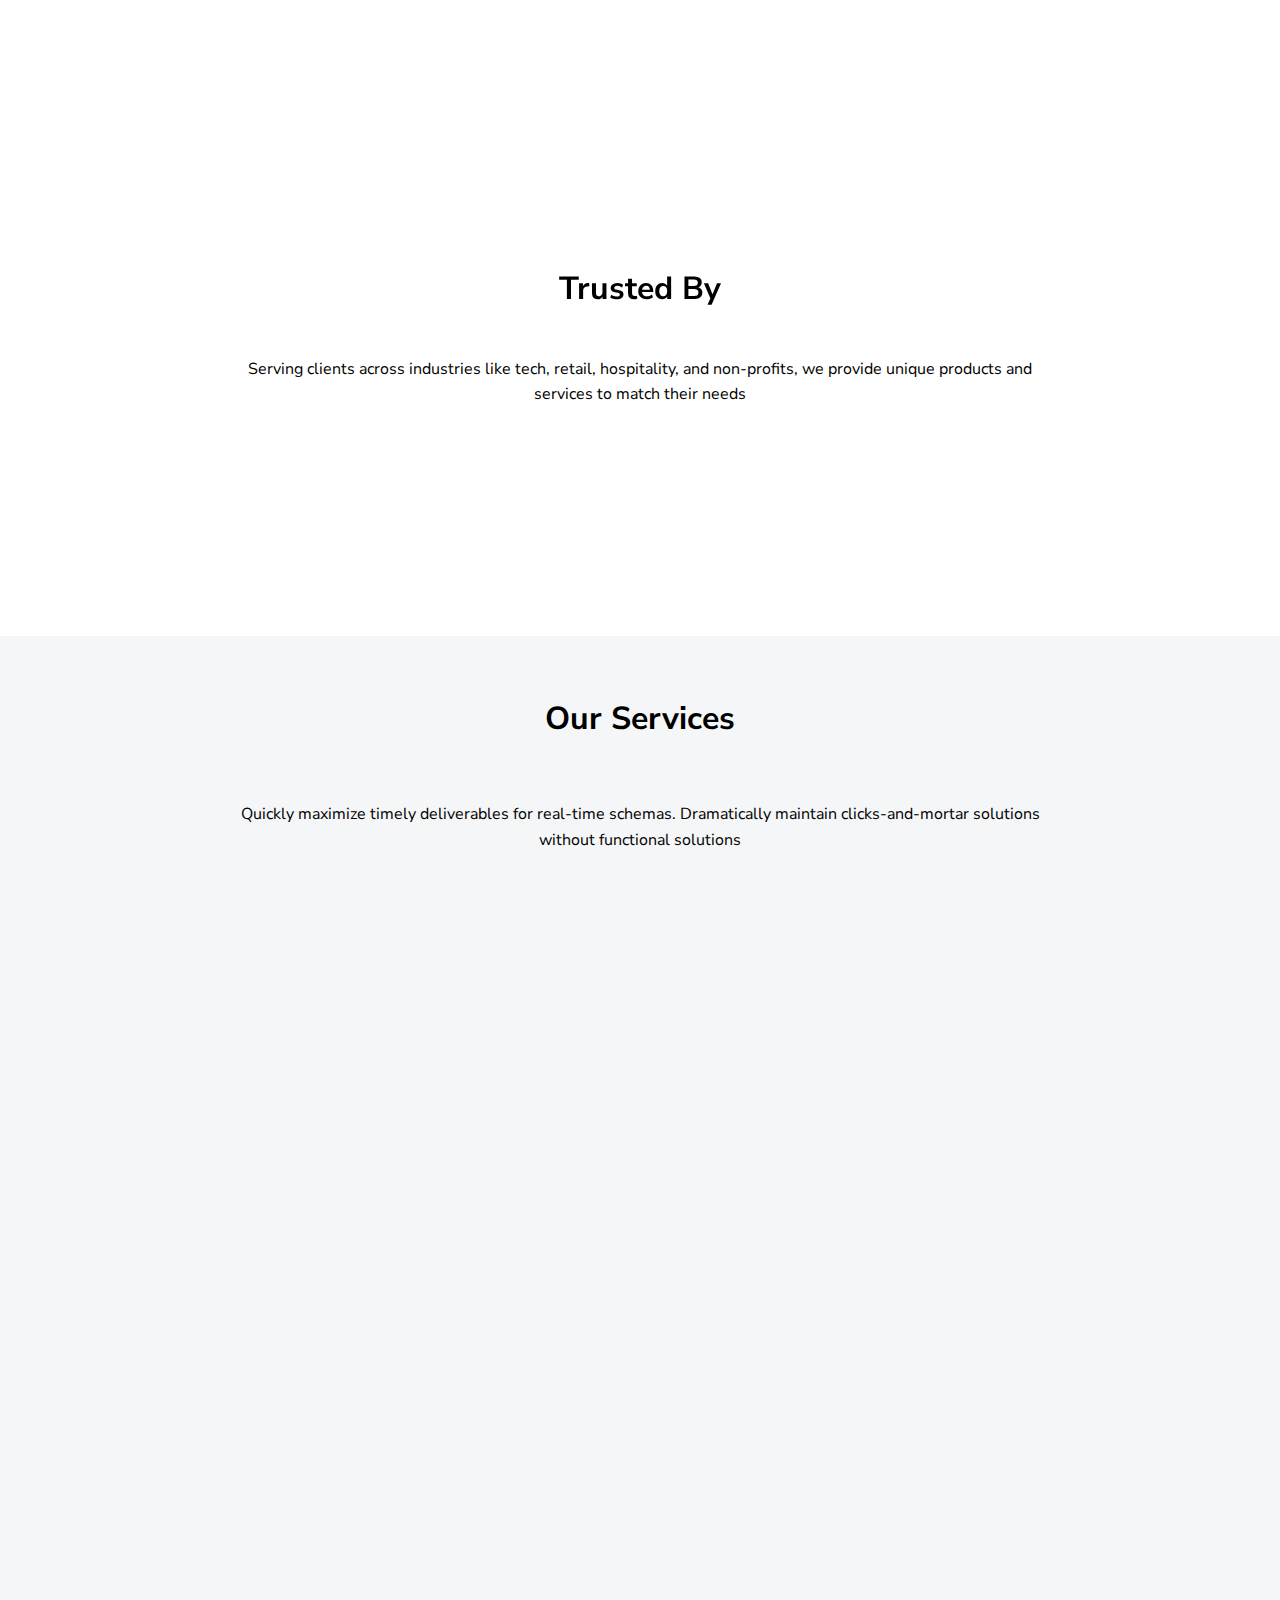
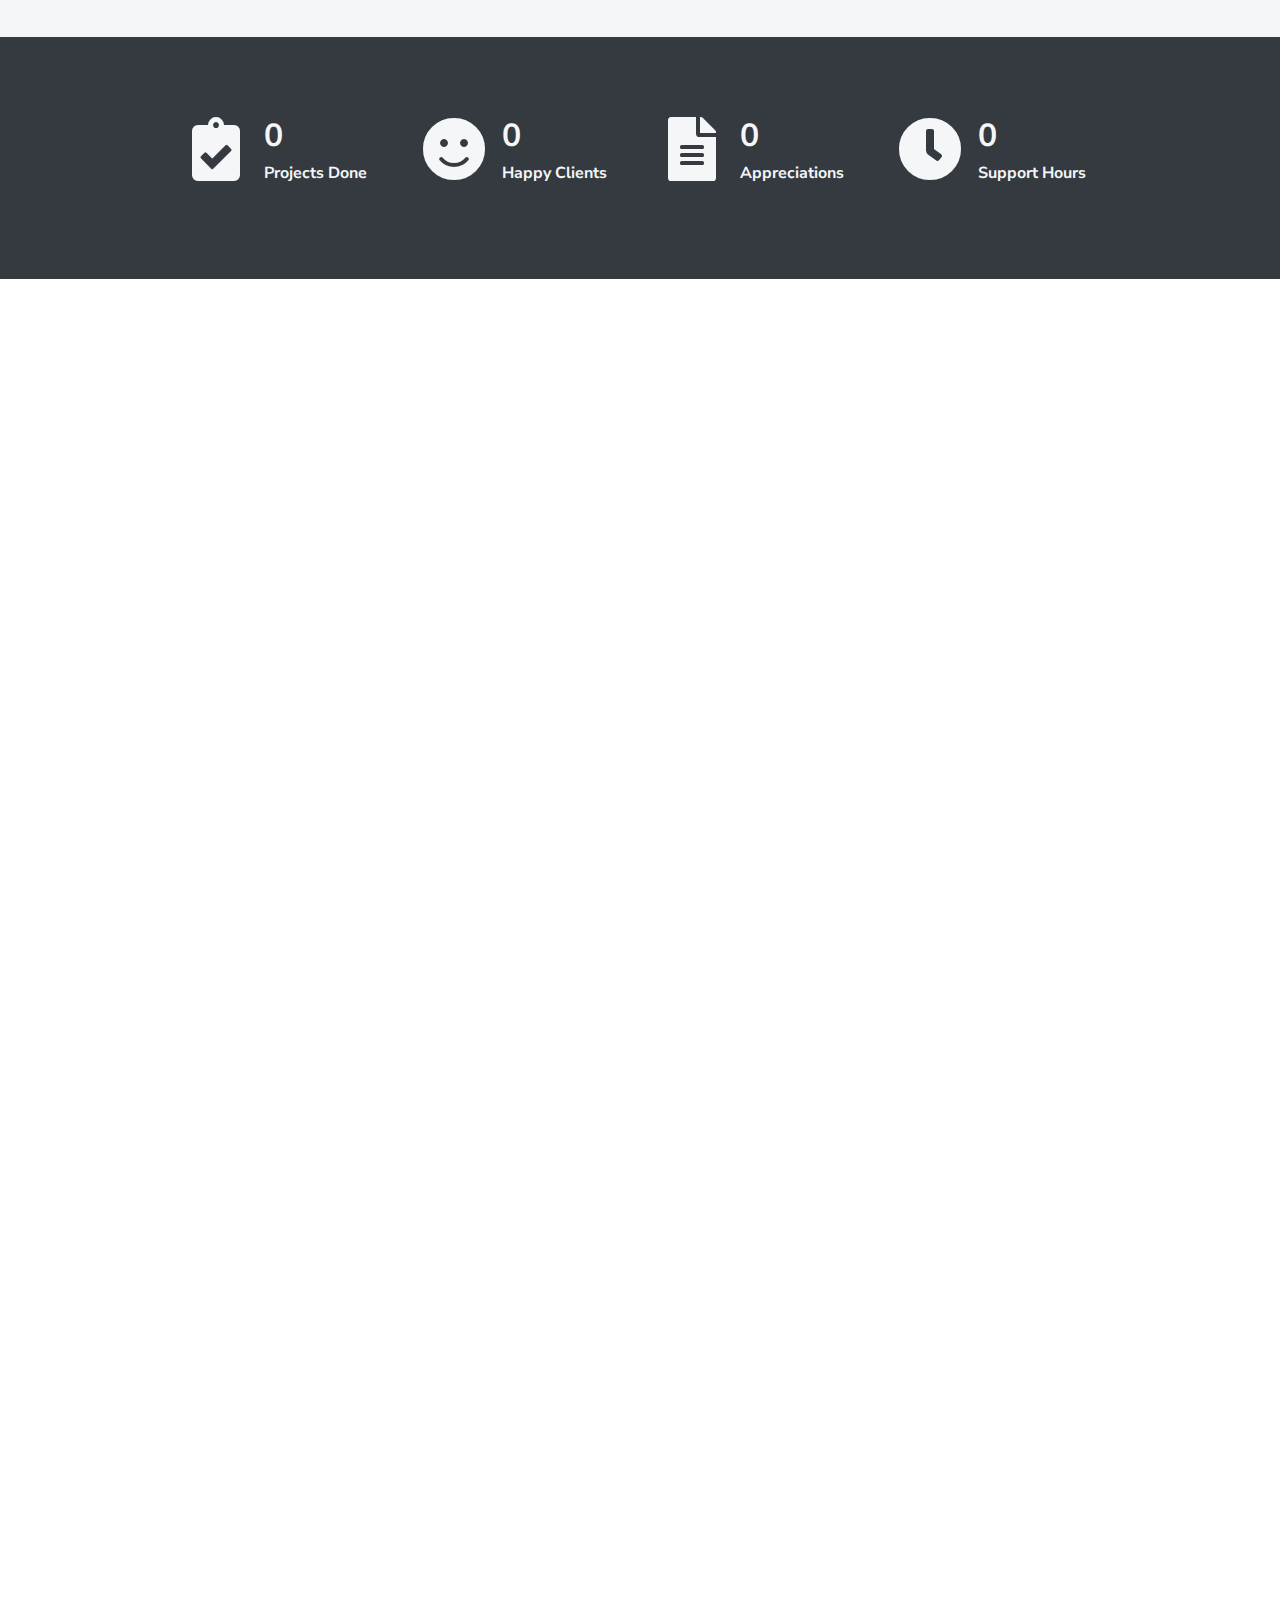
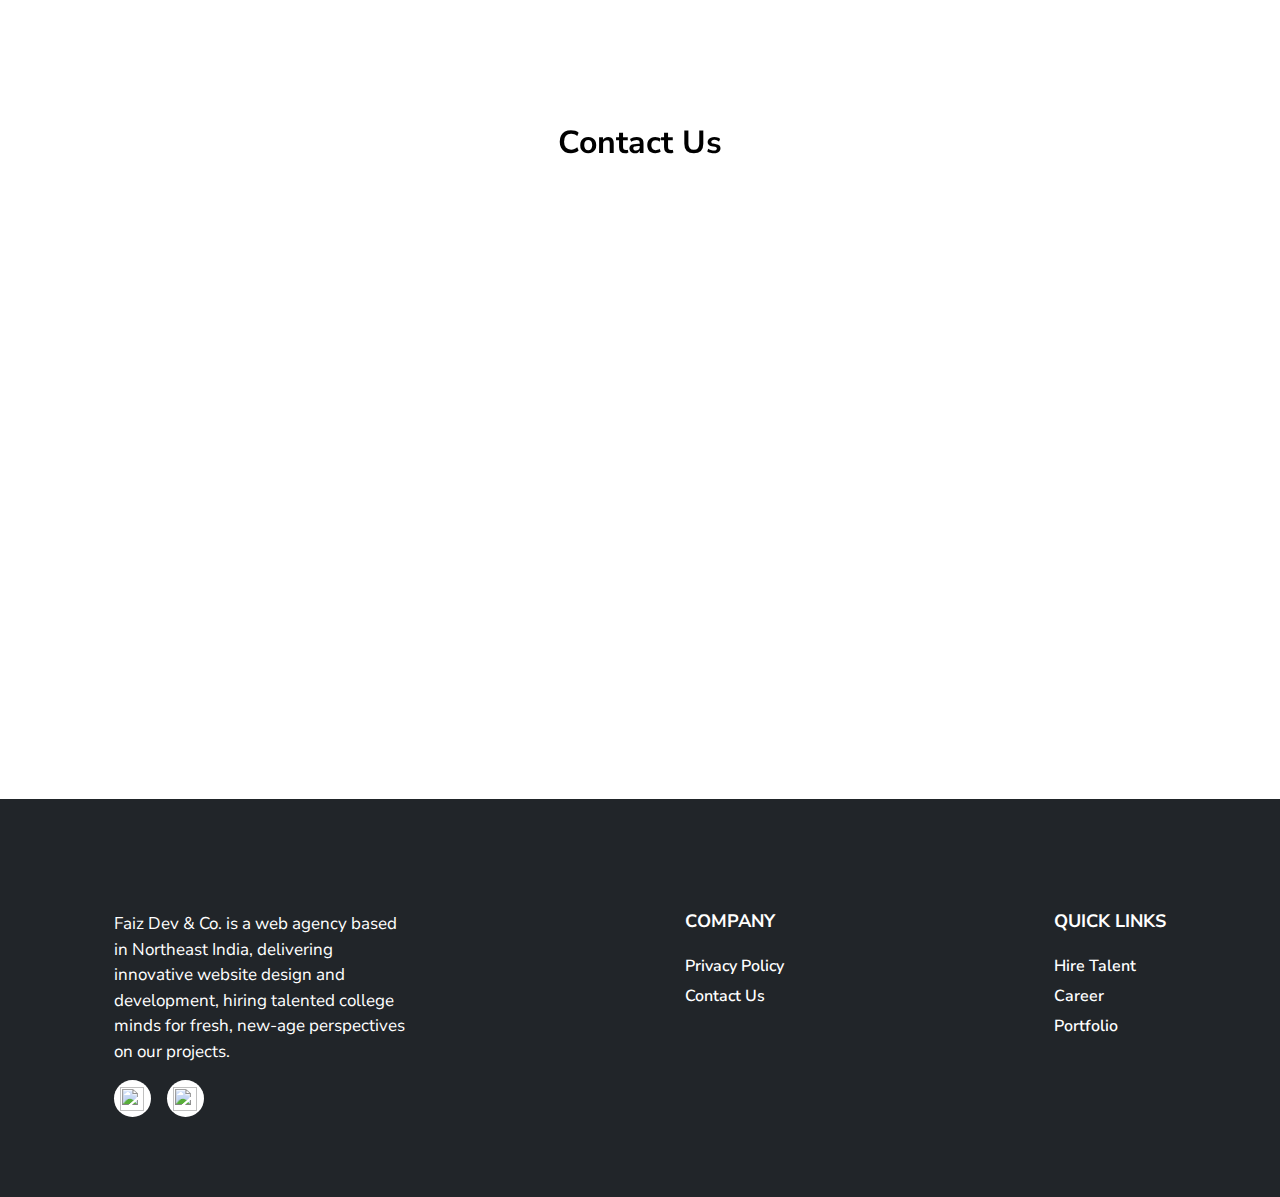
==== commit 83b4d53e: "Update Most Of The Thing" ====
--- a/index.html
+++ b/index.html
@@ -24,7 +24,7 @@
     <link href="./css/aos.css?ver=1.2.0" rel="stylesheet">           <!--important used for animation (fade-up, fade-down) -->
     <link href="./css/main.css?ver=1.2.0" rel="stylesheet">          <!--important used for entire bootstarp css too-->
     <script src="disable.js"></script>                               <!--important used to disable the inspect keys, shortcuts, clicks and developer button-->
-    <link rel="shortcut icon" href="favicon.ico" type="image/x-icon">   <!--important used for favicon-->
+    <link rel="shortcut icon" href="https://res.cloudinary.com/dfuufhc0v/image/upload/v1735459784/favicon_t9kjri.ico" type="image/x-icon">   <!--important used for favicon-->
   
     <noscript>
       <style type="text/css">
@@ -46,7 +46,7 @@
     <header class="bg-light">
       <nav class="navbar navbar-expand-lg navbar-light bg-light" id="header-nav" role="navigation">
         <!-- <div class="container"><a class="link-dark navbar-brand site-title mb-0" href="https://faizdevandco.online/">Faiz Dev & Co.</a> -->
-        <div class="container"><a class="link-dark navbar-brand site-title mb-0" href="https://faizdevandco.online/"><img class="main_logo" src="/images/site-main-logo.png" alt="Main logo"></a>
+        <div class="container"><a class="link-dark navbar-brand site-title mb-0" href="https://faizdevandco.online/"><img class="main_logo" src="https://res.cloudinary.com/dfuufhc0v/image/upload/v1735459767/site-main-logo_i4rgq7.png" alt="Main logo"></a>
           <button class="navbar-toggler" type="button" data-bs-toggle="collapse" data-bs-target="#navbarSupportedContent" aria-controls="navbarSupportedContent" aria-expanded="false" aria-label="Toggle navigation"><span class="navbar-toggler-icon"></span></button>
           <div class="collapse navbar-collapse" id="navbarSupportedContent">
             <ul class="navbar-nav ms-auto me-2">
@@ -71,10 +71,10 @@
             <div class="mt-5 pt-lg-5">
               <h1 class="intro-title marker" data-aos="fade-left" data-aos-delay="50">We Build Websites That Drive Success. </h1>
               <p class="lead fw-normal mt-4" data-aos="fade-up" data-aos-delay="100">Specializing in innovative web design and development, we transform your vision into engaging, user-friendly digital experiences that drive results and elevate your brand.</p>
-              <div class="mt-3" data-aos="fade-up" data-aos-delay="200"><a id="hero-btn" class="btn btn-primary mt-1 me-2 buttons-box-shadow" href="#contact">Get Sarted <i class="fas fa-arrow-right ms-1"></i></a><!--<a class="btn btn-outline-secondary mt-1" data-bigpicture="{&quot;ytSrc&quot;: &quot;aqz-KE-bpKQ&quot;}" href="#"><i class="fas fa-play-circle me-1"></i> Watch Video</a>--></div>
-            </div>
-          </div>
-          <div class="col-lg-6 p-3 pe-lg-0" data-aos="fade-left" data-aos-delay="100"><img class="pt-2 img-fluid bounce-illustration" src="/illustrations/building_websites-hero-img.svg" alt="hello"/></div>
+              <div class="mt-3" data-aos="fade-up" data-aos-delay="200"><a id="hero-btn" class="btn btn-primary mt-1 me-2 buttons-box-shadow" href="#contact">Get Sarted <i class="fas fa-arrow-right ms-1"></i></a></div>
+            </div>
+          </div>
+          <div class="col-lg-6 p-3 pe-lg-0" data-aos="fade-left" data-aos-delay="100"><img class="pt-2 img-fluid bounce-illustration" src="https://res.cloudinary.com/dfuufhc0v/image/upload/v1735459456/building_websites-hero-img_um0xh8.svg" alt="hello"/></div>
         </div>
       </div>
     </div>
@@ -104,7 +104,7 @@
             <!-- Let our agile section starts here  -->
             <div class="container">
               <div class="row py-3 py-lg-5">
-                <div class="col-lg-6 col-md-5 px-3 order-md-last" data-aos="fade-up" data-aos-delay="200"><img class="my-3 img-fluid" src="illustrations/development.svg" alt="development"/></div>
+                <div class="col-lg-6 col-md-5 px-3 order-md-last" data-aos="fade-up" data-aos-delay="200"><img class="my-3 img-fluid" src="https://res.cloudinary.com/dfuufhc0v/image/upload/v1735459454/development_ngqztx.svg" alt="development"/></div>
                 <div class="col-lg-6 col-md-7 px-2" data-aos="zoom-in" data-aos-delay="100">
                   <div class="h3 mb-2">Let our <strong>Agile Team</strong> understand and serve your needs.</div>
                   <p class="text-secondary mb-3">Let our agile team decode your vision and deliver attuned digital solutions. We expertise in web design, development, and strategy, we're dedicated to exceeding your expectations and goals efficiently</p>
@@ -154,7 +154,7 @@
                       <span class="image-title-ctrl">Apicha Health Care</span>
                       <span id="second-image-title">https://faizdevandco.online</span>
                     </div>
-                    <img src="/images/Featured/Apicha-slide-up-min.png" alt="Kins Hospital Website Design" class="hover-image" />
+                    <img src="https://res.cloudinary.com/dfuufhc0v/image/upload/v1735459716/Apicha-slide-up-min_orvoeq.png" alt="Apicha_Health_Care_Image" class="hover-image" />
                   </div>
                 </div>
               
@@ -164,7 +164,7 @@
                       <span class="image-title-ctrl">Forest Hill Real Estate</span>
                       <span id="second-image-title">https://faizdevandco.online</span>
                     </div>
-                    <img src="/images/Featured/Forest-Hill-slideup-min.png" alt="Kins Hospital Website Design" class="hover-image" />
+                    <img src="https://res.cloudinary.com/dfuufhc0v/image/upload/v1735459722/Forest-Hill-slideup-min_tlvnpm.png" alt="Forest_Hill_Realestate_Image" class="hover-image" />
                   </div>
                 </div>
 
@@ -175,7 +175,7 @@
                       <span class="image-title-ctrl">Day Off Tours & Travel</span>
                       <span id="second-image-title">https://faizdevandco.online</span>
                     </div>
-                    <img src="/images/Featured/Day0ff-slide-up-min.png" alt="Kins Hospital Website Design" class="hover-image" />
+                    <img src="https://res.cloudinary.com/dfuufhc0v/image/upload/v1735459720/Day0ff-slide-up-min_elh6sn.png" alt="Day_Off_Travel_Image" class="hover-image" />
                   </div>
                 </div>
               </div>
@@ -183,7 +183,7 @@
               <!-- We believe in Long Term Partnership STARTS here  -->
               <!-- We believe in Long Term Partnership STARTS here  -->
               <div class="row py-3 py-lg-5">
-                <div class="col-lg-6 col-md-5 px-3 order-md-last" data-aos="fade-zoom-in" data-aos-delay="50" data-aos-easing="ease-in-back"><img class="my-3 img-fluid" src="illustrations/work-chat.svg" alt="work-chat"/></div>
+                <div class="col-lg-6 col-md-5 px-3 order-md-last" data-aos="fade-zoom-in" data-aos-delay="50" data-aos-easing="ease-in-back"><img class="my-3 img-fluid" src="https://res.cloudinary.com/dfuufhc0v/image/upload/v1735459456/work-chat_fgsbrc.svg" alt="work-chat"/></div>
                 <div class="col-lg-6 col-md-7 px-2" data-aos="zoom-in" data-aos-delay="100">
                   <div class="h3 mb-2">We believe in <strong>Long Term Partnership</strong>.</div>
                   <p class="text-secondary mb-3">We prioritize trust, quality, and consistent support to build strong, lasting relationships with our clients</p>
@@ -232,53 +232,53 @@
           <div class="marquee-container">
               <div class="marquee">
                 <!-- First set of images -->
-                <img src="/images/testimonials/T-1.png" alt="Trusted_brand_logo">
-                <img src="/images/testimonials/T-2.png" alt="Trusted_brand_logo">
-                <img src="/images/testimonials/T-3.png" alt="Trusted_brand_logo">
-                <img src="/images/testimonials/T-4.png" alt="Trusted_brand_logo">
-                <img src="/images/testimonials/T-5.png" alt="Trusted_brand_logo">
-                <img src="/images/testimonials/T-6.png" alt="Trusted_brand_logo">
-                <img src="/images/testimonials/T-7.png" alt="Trusted_brand_logo">
-                <img src="/images/testimonials/T-8.png" alt="Trusted_brand_logo">
-                <img src="/images/testimonials/T-9.png" alt="Trusted_brand_logo">
-                <img src="/images/testimonials/T-10.png" alt="LTrusted_brand_logo">
-                <img src="/images/testimonials/T-11.png" alt="Trusted_brand_logo">
-                <img src="/images/testimonials/T-12.png" alt="Trusted_brand_logo">
-                <img src="/images/testimonials/T-13.png" alt="Trusted_brand_logo">
-                <img src="/images/testimonials/T-14.png" alt="Trusted_brand_logo">
-                <img src="/images/testimonials/T-15.png" alt="Trusted_brand_logo">
-                <img src="/images/testimonials/T-16.png" alt="Trusted_brand_logo">
-                <img src="/images/testimonials/T-17.png" alt="Trusted_brand_logo">
-                <img src="/images/testimonials/T-18.png" alt="Trusted_brand_logo">
-                <img src="/images/testimonials/T-19.png" alt="Trusted_brand_logo">
-                <img src="/images/testimonials/T-20.png" alt="Trusted_brand_logo">
-                <img src="/images/testimonials/T-21.png" alt="Trusted_brand_logo">
-                <img src="/images/testimonials/T-22.png" alt="Trusted_brand_logo">
-                <img src="/images/testimonials/T-23.png" alt="Trusted_brand_logo">
+                <img src="https://res.cloudinary.com/dfuufhc0v/image/upload/v1735459675/T-1_nayrez.png" alt="Trusted_brand_logo">
+                <img src="https://res.cloudinary.com/dfuufhc0v/image/upload/v1735459673/T-10_agcpje.png" alt="Trusted_brand_logo">
+                <img src="https://res.cloudinary.com/dfuufhc0v/image/upload/v1735459677/T-11_prwkdg.png" alt="Trusted_brand_logo">
+                <img src="https://res.cloudinary.com/dfuufhc0v/image/upload/v1735459678/T-12_mgyuw4.png" alt="Trusted_brand_logo">
+                <img src="https://res.cloudinary.com/dfuufhc0v/image/upload/v1735459679/T-13_nyzmm1.png" alt="Trusted_brand_logo">
+                <img src="https://res.cloudinary.com/dfuufhc0v/image/upload/v1735459680/T-14_rcgvel.png" alt="Trusted_brand_logo">
+                <img src="https://res.cloudinary.com/dfuufhc0v/image/upload/v1735459682/T-15_qqufu5.png" alt="Trusted_brand_logo">
+                <img src="https://res.cloudinary.com/dfuufhc0v/image/upload/v1735459683/T-16_yp0huv.png" alt="Trusted_brand_logo">
+                <img src="https://res.cloudinary.com/dfuufhc0v/image/upload/v1735459684/T-17_l7azwl.png" alt="Trusted_brand_logo">
+                <img src="https://res.cloudinary.com/dfuufhc0v/image/upload/v1735459686/T-18_lcxnoa.png" alt="LTrusted_brand_logo">
+                <img src="https://res.cloudinary.com/dfuufhc0v/image/upload/v1735459687/T-19_jml4qj.png" alt="Trusted_brand_logo">
+                <img src="https://res.cloudinary.com/dfuufhc0v/image/upload/v1735459688/T-2_kgashp.png" alt="Trusted_brand_logo">
+                <img src="https://res.cloudinary.com/dfuufhc0v/image/upload/v1735459690/T-20_plhhrk.png" alt="Trusted_brand_logo">
+                <img src="https://res.cloudinary.com/dfuufhc0v/image/upload/v1735459691/T-21_jyegto.png" alt="Trusted_brand_logo">
+                <img src="https://res.cloudinary.com/dfuufhc0v/image/upload/v1735459692/T-22_zniuy2.png" alt="Trusted_brand_logo">
+                <img src="https://res.cloudinary.com/dfuufhc0v/image/upload/v1735459693/T-23_nz2itf.png" alt="Trusted_brand_logo">
+                <img src="https://res.cloudinary.com/dfuufhc0v/image/upload/v1735459694/T-3_q5ycxy.png" alt="Trusted_brand_logo">
+                <img src="https://res.cloudinary.com/dfuufhc0v/image/upload/v1735459696/T-4_tfxsv2.png" alt="Trusted_brand_logo">
+                <img src="https://res.cloudinary.com/dfuufhc0v/image/upload/v1735459697/T-5_yzgcwv.png" alt="Trusted_brand_logo">
+                <img src="https://res.cloudinary.com/dfuufhc0v/image/upload/v1735459699/T-6_znpbtf.png" alt="Trusted_brand_logo">
+                <img src="https://res.cloudinary.com/dfuufhc0v/image/upload/v1735459700/T-7_ey2xsn.png" alt="Trusted_brand_logo">
+                <img src="https://res.cloudinary.com/dfuufhc0v/image/upload/v1735459701/T-8_ripdjw.png" alt="Trusted_brand_logo">
+                <img src="https://res.cloudinary.com/dfuufhc0v/image/upload/v1735459703/T-9_sziexw.png" alt="Trusted_brand_logo">
                 <!-- Duplicate set of images for seamless looping -->
-                <img src="/images/testimonials/T-1.png" alt="Trusted_brand_logo">
-                <img src="/images/testimonials/T-2.png" alt="Trusted_brand_logo">
-                <img src="/images/testimonials/T-3.png" alt="Trusted_brand_logo">
-                <img src="/images/testimonials/T-4.png" alt="Trusted_brand_logo">
-                <img src="/images/testimonials/T-5.png" alt="Trusted_brand_logo">
-                <img src="/images/testimonials/T-6.png" alt="Trusted_brand_logo">
-                <img src="/images/testimonials/T-7.png" alt="Trusted_brand_logo">
-                <img src="/images/testimonials/T-8.png" alt="Trusted_brand_logo">
-                <img src="/images/testimonials/T-9.png" alt="Trusted_brand_logo">
-                <img src="/images/testimonials/T-10.png" alt="Trusted_brand_logo">
-                <img src="/images/testimonials/T-11.png" alt="Trusted_brand_logo">
-                <img src="/images/testimonials/T-12.png" alt="Trusted_brand_logo">
-                <img src="/images/testimonials/T-13.png" alt="Trusted_brand_logo">
-                <img src="/images/testimonials/T-14.png" alt="Trusted_brand_logo">
-                <img src="/images/testimonials/T-15.png" alt="Trusted_brand_logo">
-                <img src="/images/testimonials/T-16.png" alt="Trusted_brand_logo">
-                <img src="/images/testimonials/T-17.png" alt="Trusted_brand_logo">
-                <img src="/images/testimonials/T-18.png" alt="Trusted_brand_logo">
-                <img src="/images/testimonials/T-19.png" alt="Trusted_brand_logo">
-                <img src="/images/testimonials/T-20.png" alt="Trusted_brand_logo">
-                <img src="/images/testimonials/T-21.png" alt="Trusted_brand_logo">
-                <img src="/images/testimonials/T-22.png" alt="Trusted_brand_logo">
-                <img src="/images/testimonials/T-23.png" alt="Trusted_brand_logo">
+                <img src="https://res.cloudinary.com/dfuufhc0v/image/upload/v1735459675/T-1_nayrez.png" alt="Trusted_brand_logo">
+                <img src="https://res.cloudinary.com/dfuufhc0v/image/upload/v1735459673/T-10_agcpje.png" alt="Trusted_brand_logo">
+                <img src="https://res.cloudinary.com/dfuufhc0v/image/upload/v1735459677/T-11_prwkdg.png" alt="Trusted_brand_logo">
+                <img src="https://res.cloudinary.com/dfuufhc0v/image/upload/v1735459678/T-12_mgyuw4.png" alt="Trusted_brand_logo">
+                <img src="https://res.cloudinary.com/dfuufhc0v/image/upload/v1735459679/T-13_nyzmm1.png" alt="Trusted_brand_logo">
+                <img src="https://res.cloudinary.com/dfuufhc0v/image/upload/v1735459680/T-14_rcgvel.png" alt="Trusted_brand_logo">
+                <img src="https://res.cloudinary.com/dfuufhc0v/image/upload/v1735459682/T-15_qqufu5.png" alt="Trusted_brand_logo">
+                <img src="https://res.cloudinary.com/dfuufhc0v/image/upload/v1735459683/T-16_yp0huv.png" alt="Trusted_brand_logo">
+                <img src="https://res.cloudinary.com/dfuufhc0v/image/upload/v1735459684/T-17_l7azwl.png" alt="Trusted_brand_logo">
+                <img src="https://res.cloudinary.com/dfuufhc0v/image/upload/v1735459686/T-18_lcxnoa.png" alt="LTrusted_brand_logo">
+                <img src="https://res.cloudinary.com/dfuufhc0v/image/upload/v1735459687/T-19_jml4qj.png" alt="Trusted_brand_logo">
+                <img src="https://res.cloudinary.com/dfuufhc0v/image/upload/v1735459688/T-2_kgashp.png" alt="Trusted_brand_logo">
+                <img src="https://res.cloudinary.com/dfuufhc0v/image/upload/v1735459690/T-20_plhhrk.png" alt="Trusted_brand_logo">
+                <img src="https://res.cloudinary.com/dfuufhc0v/image/upload/v1735459691/T-21_jyegto.png" alt="Trusted_brand_logo">
+                <img src="https://res.cloudinary.com/dfuufhc0v/image/upload/v1735459692/T-22_zniuy2.png" alt="Trusted_brand_logo">
+                <img src="https://res.cloudinary.com/dfuufhc0v/image/upload/v1735459693/T-23_nz2itf.png" alt="Trusted_brand_logo">
+                <img src="https://res.cloudinary.com/dfuufhc0v/image/upload/v1735459694/T-3_q5ycxy.png" alt="Trusted_brand_logo">
+                <img src="https://res.cloudinary.com/dfuufhc0v/image/upload/v1735459696/T-4_tfxsv2.png" alt="Trusted_brand_logo">
+                <img src="https://res.cloudinary.com/dfuufhc0v/image/upload/v1735459697/T-5_yzgcwv.png" alt="Trusted_brand_logo">
+                <img src="https://res.cloudinary.com/dfuufhc0v/image/upload/v1735459699/T-6_znpbtf.png" alt="Trusted_brand_logo">
+                <img src="https://res.cloudinary.com/dfuufhc0v/image/upload/v1735459700/T-7_ey2xsn.png" alt="Trusted_brand_logo">
+                <img src="https://res.cloudinary.com/dfuufhc0v/image/upload/v1735459701/T-8_ripdjw.png" alt="Trusted_brand_logo">
+                <img src="https://res.cloudinary.com/dfuufhc0v/image/upload/v1735459703/T-9_sziexw.png" alt="Trusted_brand_logo">
               </div>
             </div>
          </div>
@@ -302,42 +302,42 @@
               </div>
               <div class="row py-3">
                 <div class="col-md-4 text-center mb-3" data-aos="fade-up" data-aos-delay="200"> 
-                  <div class="bg-white border rounded-circle d-inline-block p-2"><img id="services-img-target" class="p-2" src="images\services\web-design.png" width="96" height="96" alt="web design"/></div>
+                  <div class="bg-white border rounded-circle d-inline-block p-2"><img id="services-img-target" class="p-2" src="https://res.cloudinary.com/dfuufhc0v/image/upload/v1735459649/web-design_iue24g.png" width="96" height="96" alt="web design"/></div>
                   <div class="bg-white border rounded p-3 mt-n4">
                     <div class="h5 mt-3">Web Design</div>
                     <p class="text-small">Crafting visually appealing and user-friendly interfaces to enhance digital presence and engagement.</p>
                   </div>
                 </div>
                 <div class="col-md-4 text-center mb-3" data-aos="fade-up" data-aos-delay="200">
-                  <div class="bg-white border rounded-circle d-inline-block p-2"><img id="services-img-target" class="p-2" src="images\services\web development.png" width="96" height="96" alt="graphic design"/></div>
+                  <div class="bg-white border rounded-circle d-inline-block p-2"><img id="services-img-target" class="p-2" src="https://res.cloudinary.com/dfuufhc0v/image/upload/v1735459648/web_development_fjmjho.png" width="96" height="96" alt="graphic design"/></div>
                   <div class="bg-white border rounded p-3 mt-n4">
                     <div class="h5 mt-3">Web Develpoment</div>
                     <p class="text-small">Building robust and functional websites with advanced coding and programming languages.</p>
                   </div>
                 </div>
                 <div class="col-md-4 text-center mb-3" data-aos="fade-up" data-aos-delay="200">
-                  <div class="bg-white border rounded-circle d-inline-block p-2"><img id="services-img-target" class="p-2" src="images\services\marketing png.png" width="96" height="96" alt="Ads campaign"/></div>
+                  <div class="bg-white border rounded-circle d-inline-block p-2"><img id="services-img-target" class="p-2" src="https://res.cloudinary.com/dfuufhc0v/image/upload/v1735459651/marketing_png_mqu9pn.png" width="96" height="96" alt="Ads campaign"/></div>
                   <div class="bg-white border rounded p-3 mt-n4">
                     <div class="h5 mt-3">Marketing & Ads</div>
                     <p class="text-small">Social media marketing uses targeted ads to increase brand awareness, engagement, and conversions.</p>
                   </div>
                 </div>
                 <div class="col-md-4 text-center mb-3" data-aos="fade-up" data-aos-delay="200">
-                  <div class="bg-white border rounded-circle d-inline-block p-2"><img id="services-img-target" class="p-2" src="images\services\wordpress.png" width="96" height="96" alt="graphic design"/></div>
+                  <div class="bg-white border rounded-circle d-inline-block p-2"><img id="services-img-target" class="p-2" src="https://res.cloudinary.com/dfuufhc0v/image/upload/v1735459650/wordpress_j00h1t.png" width="96" height="96" alt="graphic design"/></div>
                   <div class="bg-white border rounded p-3 mt-n4">
                     <div class="h5 mt-3">WordPress Website</div>
                     <p class="text-small">Designing and developing websites using WordPress, a versatile and user-friendly content management system (CMS).</p>
                   </div>
                 </div>
                 <div class="col-md-4 text-center mb-3" data-aos="fade-up" data-aos-delay="200">
-                  <div class="bg-white border rounded-circle d-inline-block p-2"><img id="services-img-target" class="p-2" src="images\services\shopify.png" width="96" height="96" alt="graphic design"/></div>
+                  <div class="bg-white border rounded-circle d-inline-block p-2"><img id="services-img-target" class="p-2" src="https://res.cloudinary.com/dfuufhc0v/image/upload/v1735459645/shopify_ypeu3a.png" width="96" height="96" alt="graphic design"/></div>
                   <div class="bg-white border rounded p-3 mt-n4">
                     <div class="h5 mt-3">Shopify Website</div>
                     <p class="text-small">Developing e-commerce websites using Shopify, a platform that provides customizable templates and tools to sell products online effectively.</p>
                   </div>
                 </div>
                 <div class="col-md-4 text-center mb-3" data-aos="fade-up" data-aos-delay="200">
-                  <div class="bg-white border rounded-circle d-inline-block p-2"><img id="services-img-target" class="p-2" src="images\services\e-com website.png" width="96" height="96" alt="ui-ux"/></div>
+                  <div class="bg-white border rounded-circle d-inline-block p-2"><img id="services-img-target" class="p-2" src="https://res.cloudinary.com/dfuufhc0v/image/upload/v1735459644/e-com_website_ylumy8.png" width="96" height="96" alt="ui-ux"/></div>
                   <div class="bg-white border rounded p-3 mt-n4">
                     <div class="h5 mt-3">eCommerce Website</div>
                     <p class="text-small">Designing and developing online stores that facilitate buying and selling of products or services, secure payment gateways.</p>
@@ -479,7 +479,7 @@
                 <div class="testimonials-container-parent card p-2 mx-1 my-1" style="min-width: 350px;">
                     <div class="child-container d-flex flex-column align-item-center">
                         <div class="top-part d-flex align-items-center gap-2">
-                          <img class="testimonial-img img-fluid rounded-circle border" style="height: 55px; width: 55px; object-fit: cover;" src="images\testimonials\T-1.png" alt="Testimonials_image"> 
+                          <img class="testimonial-img img-fluid rounded-circle border" style="height: 55px; width: 55px; object-fit: cover;" src="https://res.cloudinary.com/dfuufhc0v/image/upload/v1735459675/T-1_nayrez.png" alt="Testimonials_image"> 
                             <h5 class="customer-name">Viva Aesthetic Clinic <br> <span class="customer-job-position">Redesign of Website</span> </h5>
                         </div>
                       <div class="lh-sm bottom-part pt-2">
@@ -491,7 +491,7 @@
                 <div class="testimonials-container-parent card p-2 mx-1 my-1" style="min-width: 350px;">
                   <div class="child-container d-flex flex-column">
                       <div class="top-part d-flex align-items-center gap-2">
-                        <img class="testimonial-img img-fluid rounded-circle border" style="height: 55px; width: 55px; object-fit: cover;" src="images\testimonials\T-2.png" alt="Testimonials_image"> 
+                        <img class="testimonial-img img-fluid rounded-circle border" style="height: 55px; width: 55px; object-fit: cover;" src="https://res.cloudinary.com/dfuufhc0v/image/upload/v1735459673/T-10_agcpje.png" alt="Testimonials_image"> 
                           <h5 class="customer-name">Tidy Here <br> <span class="customer-job-position">Web Development</span> </h5>
                       </div>
                     <div class="lh-sm bottom-part pt-2">
@@ -502,7 +502,7 @@
                 <div class="testimonials-container-parent card p-2 mx-1 my-1" style="min-width: 350px;">
                   <div class="child-container d-flex flex-column">
                       <div class="top-part d-flex align-items-center gap-2">
-                        <img class="testimonial-img img-fluid rounded-circle border " style="height: 55px; width: 55px; object-fit: cover;" src="images\testimonials\T-3.png" alt="Testimonials_image"> 
+                        <img class="testimonial-img img-fluid rounded-circle border " style="height: 55px; width: 55px; object-fit: cover;" src="https://res.cloudinary.com/dfuufhc0v/image/upload/v1735459677/T-11_prwkdg.png" alt="Testimonials_image"> 
                           <h5 class="customer-name">Shalby Hospital<br> <span class="customer-job-position">Redesign of Website</span> </h5>
                       </div>
                     <div class="lh-sm bottom-part pt-2">
@@ -513,7 +513,7 @@
                 <div class="testimonials-container-parent card p-2 mx-1 my-1" style="min-width: 350px;">
                   <div class="child-container d-flex flex-column">
                       <div class="top-part d-flex align-items-center gap-2">
-                        <img class="testimonial-img img-fluid rounded-circle border " style="height: 55px; width: 55px; object-fit: cover;" src="images\testimonials\T-4.png" alt="Testimonials_image"> 
+                        <img class="testimonial-img img-fluid rounded-circle border " style="height: 55px; width: 55px; object-fit: cover;" src="https://res.cloudinary.com/dfuufhc0v/image/upload/v1735459678/T-12_mgyuw4.png" alt="Testimonials_image"> 
                           <h5 class="customer-name">SG Cleaning Service <br> <span class="customer-job-position">Web Develpoment</span> </h5>
                       </div>
                     <div class="lh-sm bottom-part pt-2">
@@ -525,7 +525,7 @@
               <div class="testimonials-container-parent card p-2 mx-1 my-1" style="min-width: 350px;">
                   <div class="child-container d-flex flex-column">
                       <div class="top-part d-flex align-items-center gap-2">
-                        <img class="testimonial-img img-fluid rounded-circle border " style="height: 55px; width: 55px; object-fit: cover;" src="images\testimonials\T-5.png" alt="Testimonials_image"> 
+                        <img class="testimonial-img img-fluid rounded-circle border " style="height: 55px; width: 55px; object-fit: cover;" src="https://res.cloudinary.com/dfuufhc0v/image/upload/v1735459679/T-13_nyzmm1.png" alt="Testimonials_image"> 
                           <h5 class="customer-name">QI Spine Clinic <br> <span class="customer-job-position">Web Development</span> </h5>
                       </div>
                     <div class="lh-sm bottom-part pt-2">
@@ -537,7 +537,7 @@
                 <div class="testimonials-container-parent card p-2 mx-1 my-1" style="min-width: 350px;">
                   <div class="child-container d-flex flex-column">
                       <div class="top-part d-flex align-items-center gap-2">
-                        <img class="testimonial-img img-fluid rounded-circle border " style="height: 55px; width: 55px; object-fit: cover;" src="images\testimonials\T-6.png" alt="Testimonials_image"> 
+                        <img class="testimonial-img img-fluid rounded-circle border " style="height: 55px; width: 55px; object-fit: cover;" src="https://res.cloudinary.com/dfuufhc0v/image/upload/v1735459680/T-14_rcgvel.png" alt="Testimonials_image"> 
                           <h5 class="customer-name">NYC Hospital <br> <span class="customer-job-position">Redesign of Website</span> </h5>
                       </div>
                       <div class="lh-sm bottom-part pt-2">
@@ -549,7 +549,7 @@
                 <div class="testimonials-container-parent card p-2 mx-1 my-1" style="min-width: 350px;">
                   <div class="child-container d-flex flex-column">
                       <div class="top-part d-flex align-items-center gap-2">
-                        <img class="testimonial-img img-fluid rounded-circle border " style="height: 55px; width: 55px; object-fit: cover;" src="images\testimonials\T-7.png" alt="Testimonials_image"> 
+                        <img class="testimonial-img img-fluid rounded-circle border " style="height: 55px; width: 55px; object-fit: cover;" src="https://res.cloudinary.com/dfuufhc0v/image/upload/v1735459682/T-15_qqufu5.png" alt="Testimonials_image"> 
                           <h5 class="customer-name">Next Level Real Estate <br> <span class="customer-job-position">Web Development</span> </h5>
                       </div>
                       <div class="lh-sm bottom-part pt-2">
@@ -561,7 +561,7 @@
                 <div class="testimonials-container-parent card p-2 mx-1 my-1" style="min-width: 350px;">
                   <div class="child-container d-flex flex-column">
                       <div class="top-part d-flex align-items-center gap-2">
-                        <img class="testimonial-img img-fluid rounded-circle border " style="height: 55px; width: 55px; object-fit: cover;" src="images\testimonials\T-8.png" alt="Testimonials_image"> 
+                        <img class="testimonial-img img-fluid rounded-circle border " style="height: 55px; width: 55px; object-fit: cover;" src="https://res.cloudinary.com/dfuufhc0v/image/upload/v1735459683/T-16_yp0huv.png" alt="Testimonials_image"> 
                           <h5 class="customer-name">Mediclinic  <br> <span class="customer-job-position">Web Develpoment</span> </h5>
                       </div>
                       <div class="lh-sm bottom-part pt-2">
@@ -573,7 +573,7 @@
                 <div class="testimonials-container-parent card p-2 mx-1 my-1" style="min-width: 350px;">
                   <div class="child-container d-flex flex-column">
                       <div class="top-part d-flex align-items-center gap-2">
-                        <img class="testimonial-img img-fluid rounded-circle border " style="height: 55px; width: 55px; object-fit: cover;" src="images\testimonials\T-9.png" alt="Testimonials_image"> 
+                        <img class="testimonial-img img-fluid rounded-circle border " style="height: 55px; width: 55px; object-fit: cover;" src="https://res.cloudinary.com/dfuufhc0v/image/upload/v1735459684/T-17_l7azwl.png" alt="Testimonials_image"> 
                           <h5 class="customer-name">Maid to Clean <br> <span class="customer-job-position">Web Development</span> </h5>
                       </div>
                       <div class="lh-sm bottom-part pt-2">
@@ -585,7 +585,7 @@
                 <div class="testimonials-container-parent card p-2 mx-1 my-1" style="min-width: 350px;">
                   <div class="child-container d-flex flex-column">
                       <div class="top-part d-flex align-items-center gap-2">
-                        <img class="testimonial-img img-fluid rounded-circle border " style="height: 55px; width: 55px; object-fit: cover;" src="images\testimonials\T-10.png" alt="Testimonials_image"> 
+                        <img class="testimonial-img img-fluid rounded-circle border " style="height: 55px; width: 55px; object-fit: cover;" src="https://res.cloudinary.com/dfuufhc0v/image/upload/v1735459686/T-18_lcxnoa.png" alt="Testimonials_image"> 
                           <h5 class="customer-name">Maidpro <br> <span class="customer-job-position">Web Development </span> </h5>
                       </div>
                       <div class="lh-sm bottom-part pt-2">
@@ -597,7 +597,7 @@
                 <div class="testimonials-container-parent card p-2 mx-1 my-1" style="min-width: 350px;">
                   <div class="child-container d-flex flex-column">
                       <div class="top-part d-flex align-items-center gap-2">
-                        <img class="testimonial-img img-fluid rounded-circle border " style="height: 55px; width: 55px; object-fit: cover;" src="images\testimonials\T-11.png" alt="Testimonials_image"> 
+                        <img class="testimonial-img img-fluid rounded-circle border " style="height: 55px; width: 55px; object-fit: cover;" src="https://res.cloudinary.com/dfuufhc0v/image/upload/v1735459687/T-19_jml4qj.png" alt="Testimonials_image"> 
                           <h5 class="customer-name">Hertz <br> <span class="customer-job-position">Redesign of Website</span> </h5>
                       </div>
                       <div class="lh-sm bottom-part pt-2">
@@ -620,7 +620,7 @@
               <div class="testimonials-container-parent card p-2 mx-1 my-1" style="min-width: 350px;">
                   <div class="child-container d-flex flex-column align-item-center">
                       <div class="top-part d-flex align-items-center gap-2">
-                        <img class="testimonial-img img-fluid rounded-circle border " style="height: 55px; width: 55px; object-fit: cover;" src="images\testimonials\T-12.png" alt="Testimonials_image"> 
+                        <img class="testimonial-img img-fluid rounded-circle border " style="height: 55px; width: 55px; object-fit: cover;" src="https://res.cloudinary.com/dfuufhc0v/image/upload/v1735459688/T-2_kgashp.png" alt="Testimonials_image"> 
                           <h5 class="customer-name">Kaya Skin Clinic <br> <span class="customer-job-position">Redesign of Website</span> </h5>
                       </div>
                     <div class="lh-sm bottom-part pt-2">
@@ -633,7 +633,7 @@
               <div class="testimonials-container-parent card p-2 mx-1 my-1" style="min-width: 350px;">
                 <div class="child-container d-flex flex-column">
                     <div class="top-part d-flex align-items-center gap-2">
-                      <img class="testimonial-img img-fluid rounded-circle border " style="height: 55px; width: 55px; object-fit: cover;" src="images\testimonials\T-13.png" alt="Testimonials_image"> 
+                      <img class="testimonial-img img-fluid rounded-circle border " style="height: 55px; width: 55px; object-fit: cover;" src="https://res.cloudinary.com/dfuufhc0v/image/upload/v1735459690/T-20_plhhrk.png" alt="Testimonials_image"> 
                         <h5 class="customer-name">Forest Hill Real Estate <br> <span class="customer-job-position">Redesign of Website</span> </h5>
                     </div>
                   <div class="lh-sm bottom-part pt-2">
@@ -644,7 +644,7 @@
               <div class="testimonials-container-parent card p-2 mx-1 my-1" style="min-width: 350px;">
                 <div class="child-container d-flex flex-column">
                     <div class="top-part d-flex align-items-center gap-2">
-                      <img class="testimonial-img img-fluid rounded-circle border " style="height: 55px; width: 55px; object-fit: cover;" src="images\testimonials\T-14.png" alt="Testimonials_image"> 
+                      <img class="testimonial-img img-fluid rounded-circle border " style="height: 55px; width: 55px; object-fit: cover;" src="https://res.cloudinary.com/dfuufhc0v/image/upload/v1735459691/T-21_jyegto.png" alt="Testimonials_image"> 
                         <h5 class="customer-name">Ex-Arabia | Tours & Travels <br> <span class="customer-job-position">Redesign of Website</span> </h5>
                     </div>
                   <div class="lh-sm bottom-part pt-2">
@@ -655,7 +655,7 @@
               <div class="testimonials-container-parent card p-2 mx-1 my-1" style="min-width: 350px;">
                 <div class="child-container d-flex flex-column">
                     <div class="top-part d-flex align-items-center gap-2">
-                      <img class="testimonial-img img-fluid rounded-circle border " style="height: 55px; width: 55px; object-fit: cover;" src="images\testimonials\T-15.png" alt="Testimonials_image"> 
+                      <img class="testimonial-img img-fluid rounded-circle border " style="height: 55px; width: 55px; object-fit: cover;" src="https://res.cloudinary.com/dfuufhc0v/image/upload/v1735459692/T-22_zniuy2.png" alt="Testimonials_image"> 
                         <h5 class="customer-name">Enterprise <br> <span class="customer-job-position">Redesign of Website</span> </h5>
                     </div>
                   <div class="lh-sm bottom-part pt-2">
@@ -667,7 +667,7 @@
             <div class="testimonials-container-parent card p-2 mx-1 my-1" style="min-width: 350px;">
               <div class="child-container d-flex flex-column">
                   <div class="top-part d-flex align-items-center gap-2">
-                    <img class="testimonial-img img-fluid rounded-circle border " style="height: 55px; width: 55px; object-fit: cover;" src="images\testimonials\T-16.png" alt="Testimonials_image"> 
+                    <img class="testimonial-img img-fluid rounded-circle border " style="height: 55px; width: 55px; object-fit: cover;" src="https://res.cloudinary.com/dfuufhc0v/image/upload/v1735459693/T-23_nz2itf.png" alt="Testimonials_image"> 
                       <h5 class="customer-name">Day of Tour & Travels <br> <span class="customer-job-position">Redesign of Website</span> </h5>
                   </div>
                 <div class="lh-sm bottom-part pt-2">
@@ -679,7 +679,7 @@
           <div class="testimonials-container-parent card p-2 mx-1 my-1" style="min-width: 350px;">
             <div class="child-container d-flex flex-column">
                 <div class="top-part d-flex align-items-center gap-2">
-                  <img class="testimonial-img img-fluid rounded-circle border " style="height: 55px; width: 55px; object-fit: cover;" src="images\testimonials\T-17.png" alt="Testimonials_image"> 
+                  <img class="testimonial-img img-fluid rounded-circle border " style="height: 55px; width: 55px; object-fit: cover;" src="https://res.cloudinary.com/dfuufhc0v/image/upload/v1735459694/T-3_q5ycxy.png" alt="Testimonials_image"> 
                     <h5 class="customer-name">Cushman & Wakefield <br> <span class="customer-job-position">Redesign of Website</span> </h5>
                 </div>
               <div class="lh-sm bottom-part pt-2">
@@ -691,7 +691,7 @@
           <div class="testimonials-container-parent card p-2 mx-1 my-1" style="min-width: 350px;">
             <div class="child-container d-flex flex-column">
                 <div class="top-part d-flex align-items-center gap-2">
-                  <img class="testimonial-img img-fluid rounded-circle border " style="height: 55px; width: 55px; object-fit: cover;" src="images\testimonials\T-18.png" alt="Testimonials_image"> 
+                  <img class="testimonial-img img-fluid rounded-circle border " style="height: 55px; width: 55px; object-fit: cover;" src="https://res.cloudinary.com/dfuufhc0v/image/upload/v1735459696/T-4_tfxsv2.png" alt="Testimonials_image"> 
                     <h5 class="customer-name">Capri Realty Real Estate <br> <span class="customer-job-position">Redesign of Webiste</span> </h5>
                 </div>
                 <div class="lh-sm bottom-part pt-2">
@@ -703,7 +703,7 @@
           <div class="testimonials-container-parent card p-2 mx-1 my-1" style="min-width: 350px;">
             <div class="child-container d-flex flex-column">
                 <div class="top-part d-flex align-items-center gap-2">
-                  <img class="testimonial-img img-fluid rounded-circle border " style="height: 55px; width: 55px; object-fit: cover;" src="images\testimonials\T-19.png" alt="Testimonials_image"> 
+                  <img class="testimonial-img img-fluid rounded-circle border " style="height: 55px; width: 55px; object-fit: cover;" src="https://res.cloudinary.com/dfuufhc0v/image/upload/v1735459697/T-5_yzgcwv.png" alt="Testimonials_image"> 
                     <h5 class="customer-name">Apicha Health Care <br> <span class="customer-job-position">Redesign of Website</span> </h5>
                 </div>
                 <div class="lh-sm bottom-part pt-2">
@@ -715,7 +715,7 @@
           <div class="testimonials-container-parent card p-2 mx-1 my-1" style="min-width: 350px;">
             <div class="child-container d-flex flex-column">
                 <div class="top-part d-flex align-items-center gap-2">
-                  <img class="testimonial-img img-fluid rounded-circle border " style="height: 55px; width: 55px; object-fit: cover;" src="images\testimonials\T-20.png" alt="Testimonials_image"> 
+                  <img class="testimonial-img img-fluid rounded-circle border " style="height: 55px; width: 55px; object-fit: cover;" src="https://res.cloudinary.com/dfuufhc0v/image/upload/v1735459699/T-6_znpbtf.png" alt="Testimonials_image"> 
                     <h5 class="customer-name">Buduget <br> <span class="customer-job-position">Web development</span> </h5>
                 </div>
                 <div class="lh-sm bottom-part pt-2">
@@ -727,7 +727,7 @@
           <div class="testimonials-container-parent card p-2 mx-1 my-1" style="min-width: 350px;">
             <div class="child-container d-flex flex-column">
                 <div class="top-part d-flex align-items-center gap-2">
-                  <img class="testimonial-img img-fluid rounded-circle border " style="height: 55px; width: 55px; object-fit: cover;" src="images\testimonials\T-21.png" alt="Testimonials_image"> 
+                  <img class="testimonial-img img-fluid rounded-circle border " style="height: 55px; width: 55px; object-fit: cover;" src="https://res.cloudinary.com/dfuufhc0v/image/upload/v1735459700/T-7_ey2xsn.png" alt="Testimonials_image"> 
                     <h5 class="customer-name">BCD Travel <br> <span class="customer-job-position">Web Development</span> </h5>
                 </div>
                 <div class="lh-sm bottom-part pt-2">
@@ -739,7 +739,7 @@
           <div class="testimonials-container-parent card p-2 mx-1 my-1" style="min-width: 350px;">
             <div class="child-container d-flex flex-column">
                 <div class="top-part d-flex align-items-center gap-2">
-                  <img class="testimonial-img img-fluid rounded-circle border " style="height: 55px; width: 55px; object-fit: cover;" src="images\testimonials\T-22.png" alt="Testimonials_image"> 
+                  <img class="testimonial-img img-fluid rounded-circle border " style="height: 55px; width: 55px; object-fit: cover;" src="https://res.cloudinary.com/dfuufhc0v/image/upload/v1735459701/T-8_ripdjw.png" alt="Testimonials_image"> 
                     <h5 class="customer-name">Breezy Home Services <br> <span class="customer-job-position">Web Development</span> </h5>
                 </div>
                 <div class="lh-sm bottom-part pt-2">
@@ -751,7 +751,7 @@
           <div class="testimonials-container-parent card p-2 mx-1 my-1" style="min-width: 350px;">
             <div class="child-container d-flex flex-column">
                 <div class="top-part d-flex align-items-center gap-2">
-                  <img class="testimonial-img img-fluid rounded-circle border " style="height: 55px; width: 55px; object-fit: cover;" src="images\testimonials\T-23.png" alt="Testimonials_image"> 
+                  <img class="testimonial-img img-fluid rounded-circle border " style="height: 55px; width: 55px; object-fit: cover;" src="https://res.cloudinary.com/dfuufhc0v/image/upload/v1735459703/T-9_sziexw.png" alt="Testimonials_image"> 
                     <h5 class="customer-name">Brooklyn Plaza Medical Center <br> <span class="customer-job-position">Redesign of Website</span> </h5>
                 </div>
                 <div class="lh-sm bottom-part pt-2">
@@ -832,14 +832,53 @@
 
           <!-- Footer Starts here  -->
           <!-- Footer Starts here  -->
-        <footer class="py-5 px-2 bg-light" id="footer">
+        <footer class="py-5 px-2 bg-dark" id="footer">
           <div class="container">
-            <div class="text-sm text-muted text-center">
+            <!-- <div class="text-sm text-muted text-center">
               <div class="">&copy; <strong>Faiz Dev & Co.</strong> | All rights reserved.</div>
               <div>
                   Design with ❤️ by <a style="font-weight: normal;" target="_blank" href="https://www.instagram.com/faiz_imam__/">Faiz Imam </a>
               </div>
-            </div>
+            </div> -->
+
+
+            <footer id="parent-footer">
+              <div class="footer-container">
+                <div class="column-1">
+                  <p>Faiz Dev & Co. is a web agency based in Northeast India, delivering innovative website design and development, hiring talented college minds for fresh, new-age perspectives on our projects.</p>
+                  <div class="social-icons">
+                    <a target="_blank" href="https://www.instagram.com/faiz_dev_co/"><img class="footer-img" src="https://icons.veryicon.com/png/o/miscellaneous/offerino-icons/instagram-53.png"></a>
+                    <!-- <a href="#"><img class="footer-img" src="https://cdn-icons-png.flaticon.com/512/81/81341.png"></a> -->
+                    <a target="_blank" href="https://www.linkedin.com/company/faiz-dev-co"><img class="footer-img" src="https://cdn-icons-png.flaticon.com/512/1384/1384014.png"></a>
+                  </div>
+                 </div>
+                <div class="column-2">
+                  
+                    <h6 style="font-weight: bold; font-size: 18px;">COMPANY</h6>
+                    <!-- <li><a href="#">Our Story</a></li>  -->
+                    <li><a href="/pages/portfolio/privacy policy.html">Privacy Policy</a></li>
+                    <!-- <li><a href="#" rel="noopener noreferrer">Terms & Conditions</a></li> -->
+                    <li><a href="#contact">Contact Us</a></li>
+                  
+                </div>
+                <div class="column-3">
+                 
+                  <h6 style="font-weight: bold; font-size: 18px;">QUICK LINKS</h6>
+                    <li><a href="#">Hire Talent</a></li>
+                    <li><a href="#" rel="noopener noreferrer">Career</a></li>
+                    <li> <a href="/pages/portfolio/index.html" rel="noopener noreferrer">Portfolio</a></li>
+                    <!-- <li>Community</li> -->
+                    <!-- <li>Events</li> -->
+                    <!-- <li>Blog</li> -->
+                 
+                </div>
+            </div>
+               <!-- <div class="big-text"><h1>Faiz Dev & Co.</h1></div>  -->
+            </footer>
+            
+
+
+
           </div>
         </footer>
         <!-- Footer Ends Here -->
--- a/styles.css
+++ b/styles.css
@@ -119,7 +119,7 @@
     padding: 0 !important;
   }
   .parent-progress-bar {
-    background-image: url("/images/Progress-bar-img-mobile.png") !important;
+    background-image: url("https://res.cloudinary.com/dfuufhc0v/image/upload/v1735459764/Progress-bar-img-mobile_vicpem.png") !important;
     height: 321px !important;
   }
   .hero-section-target {
@@ -278,21 +278,21 @@
   transition: 0.3s all ease-in-out;
 }
 .first-img-container {
-  background-image: url("/images/Featured/Apicha\ Cover.png");
+  background-image: url("https://res.cloudinary.com/dfuufhc0v/image/upload/v1735459717/Apicha_Cover_shqwbm.png");
   height: 348px;
   background-repeat: no-repeat;
   background-position: center;
   background-size: cover;
 }
 .second-img-container {
-  background-image: url("/images/Featured/forest-hill-cover.png");
+  background-image: url("https://res.cloudinary.com/dfuufhc0v/image/upload/v1735459723/forest-hill-cover_jezxom.png");
   height: 348px;
   background-repeat: no-repeat;
   background-position: center;
   background-size: cover;
 }
 .third-img-container {
-  background-image: url("/images/Featured/Day\ Off\ cover.png");
+  background-image: url("https://res.cloudinary.com/dfuufhc0v/image/upload/v1735459719/Day_Off_cover_uxqyzc.png");
   height: 348px;
   background-repeat: no-repeat;
   background-position: center;
@@ -445,7 +445,7 @@
 
 /* Progress Bar STARTS HERE */
 .parent-progress-bar {
-  background-image: url("/images/progress-web-pc.svg");
+  background-image: url("https://res.cloudinary.com/dfuufhc0v/image/upload/v1735459766/progress-web-pc_lu14cn.svg");
   height: 80vh;
   background-size: contain;
   background-position: center;
@@ -487,3 +487,185 @@
     transform: translateX(-50%);
   }
 }
+
+
+/* Footer Start Here  */
+/* Footer Start Here  */
+
+.footer-img {
+  width: 24px;
+  height: 24px;
+}
+
+li {
+  list-style-type: none;
+}
+
+a {
+  text-decoration: none;
+  color: white;
+}
+#parent-footer {
+  /* background-color: #001219; */
+  color: white;
+}
+.footer-container {
+  max-width: 100%;
+  margin: 0 auto;
+  display: flex;
+  flex-wrap: wrap;
+  padding: 2rem 2rem 0;
+  justify-content: space-between;
+}
+
+.column-1,
+.column-2,
+.column-3 {
+  display: flex;
+  flex-direction: column;
+  align-items: flex-start;
+  margin: 1rem 0;
+}
+
+.column-1 p {
+  width: 300px;
+  line-height: 1.5;
+  margin-bottom: 1rem;
+  font-size: 17px !important;
+}
+
+.column-1 .social-icons {
+  display: flex;
+  gap: 1rem;
+}
+
+.column-1 .social-icons a {
+  background: white;
+  border-radius: 50%;
+  padding: 0.4rem;
+  transition: background 0.3s ease, transform 0.3s ease;
+}
+
+.column-1 .social-icons a:hover {
+  background: rgba(255, 255, 255, 0.2);
+  transform: scale(1.1);
+}
+
+.column-1 .social-icons a img {
+  display: block;
+  margin: auto;
+}
+
+.column-2 h3,
+.column-3 h3 {
+  font-size: 1.2rem;
+  margin-bottom: 1rem;
+  text-transform: uppercase;
+  letter-spacing: 1px;
+  color: rgba(255, 255, 255, 0.8);
+}
+
+.column-2,
+.column-3 {
+  display: flex;
+  flex-direction: column;
+  gap: 0.3rem;
+}
+
+.column-2 li,
+.column-3 li {
+  font-size: 16px;
+  cursor: pointer;
+  transition: color 0.3s ease;
+}
+
+.column-2 li:hover,
+.column-3 li:hover {
+  color: rgba(255, 255, 255, 0.6);
+}
+
+.big-text {
+  text-align: center;
+  position: relative;
+  bottom: -55px;
+  width: 100%;
+  z-index: 99999;
+  pointer-events: none;
+}
+
+.big-text h1 {
+  font-size: 10rem;
+  color: rgba(255, 255, 255, 0.1);
+  font-weight: 700;
+  letter-spacing: 0.2rem;
+  transform: scaleY(1.3);
+  transform-origin: bottom;
+}
+
+@media (max-width: 500px) {
+  .footer-container {
+    gap: 3.1rem;
+    padding: 0;
+    margin: 0;
+  }
+  .column-1,
+  .column-2,
+  .column-3 {
+    margin: 0.22rem 0;
+  }
+
+  .column-1 p {
+    font-size: 0.9rem;
+  }
+
+  .column-2 ul,
+  .column-3 ul {
+    gap: 0.3rem;
+  }
+
+  .big-text {
+    bottom: -13px;
+  }
+  .big-text h1 {
+    font-size: 2.7rem;
+    position: relative;
+  }
+}
+
+@media (max-width: 704px) and (min-width: 501px) {
+  .footer-container {
+    flex-direction: column;
+    gap: 2rem;
+    padding: 1.5rem 1rem;
+    margin: 0;
+  }
+
+  .column-1 p {
+    width: 100%;
+  }
+
+  .social-icons {
+    justify-content: center;
+  }
+
+  .big-text {
+    bottom: -20px;
+  }
+  .big-text h1 {
+    font-size: 3.5rem;
+  }
+}
+@media (max-width: 1100px) and (min-width: 707px) {
+  .footer-container {
+    max-width: 100%;
+  }
+}
+
+@media (max-width: 1217px) and (min-width: 705px) {
+  .big-text {
+    bottom: -30px;
+  }
+  .big-text h1 {
+    font-size: 5rem;
+  }
+}
--- a/css/main.css
+++ b/css/main.css
@@ -87,7 +87,7 @@
   transform-origin: top;
   -webkit-animation: animateWave 2000ms cubic-bezier(0.23, 1, 0.32, 1) forwards;
           animation: animateWave 2000ms cubic-bezier(0.23, 1, 0.32, 1) forwards;
-  background-image: url("../images/wave-bg.svg");
+  background-image: url("https://res.cloudinary.com/dfuufhc0v/image/upload/v1735459769/wave-bg_dn1dww.svg");
   background-position: center;
   background-repeat: no-repeat;
 }
@@ -245,7 +245,7 @@
   position: absolute;
   bottom: -25px;
   right: -30px;
-  background-image: url("../images/marker.svg");
+  background-image: url("https://res.cloudinary.com/dfuufhc0v/image/upload/v1735459762/marker_yf2zyh.svg");
   background-repeat: no-repeat;
 }
 
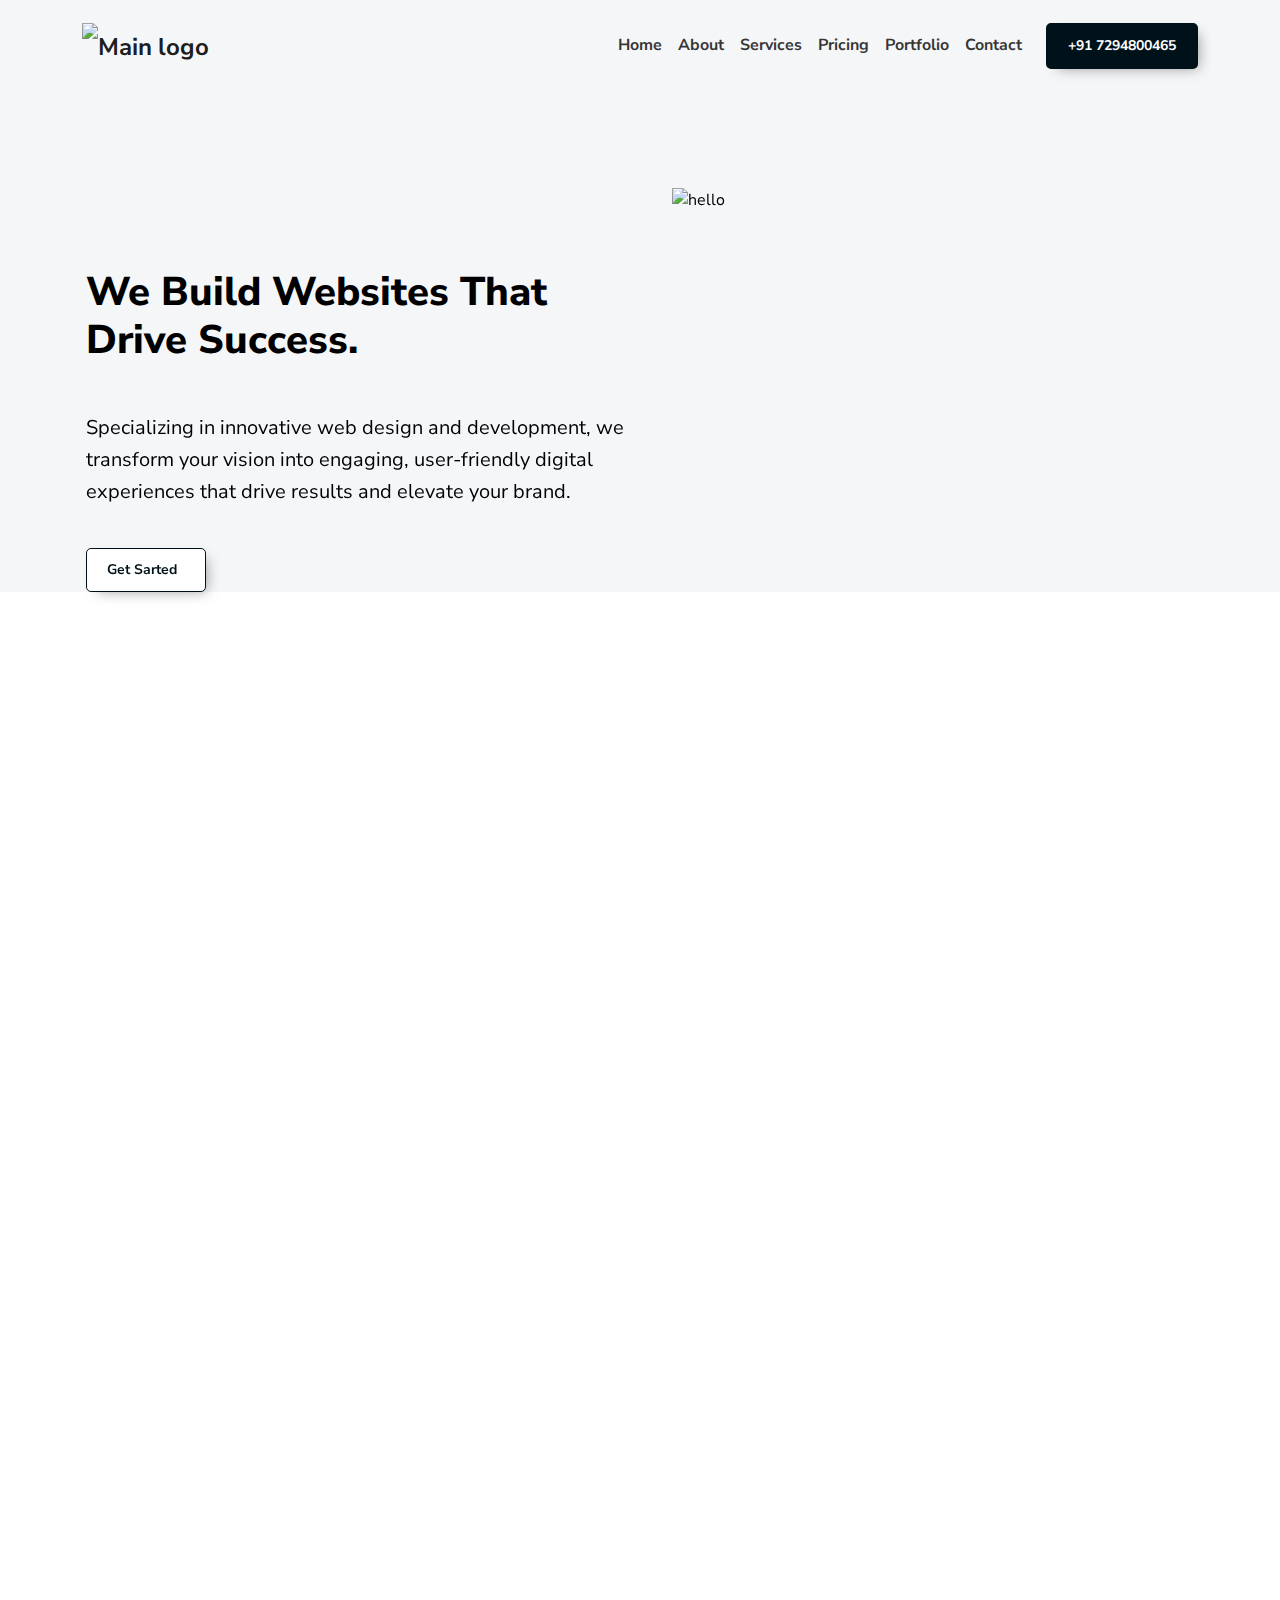
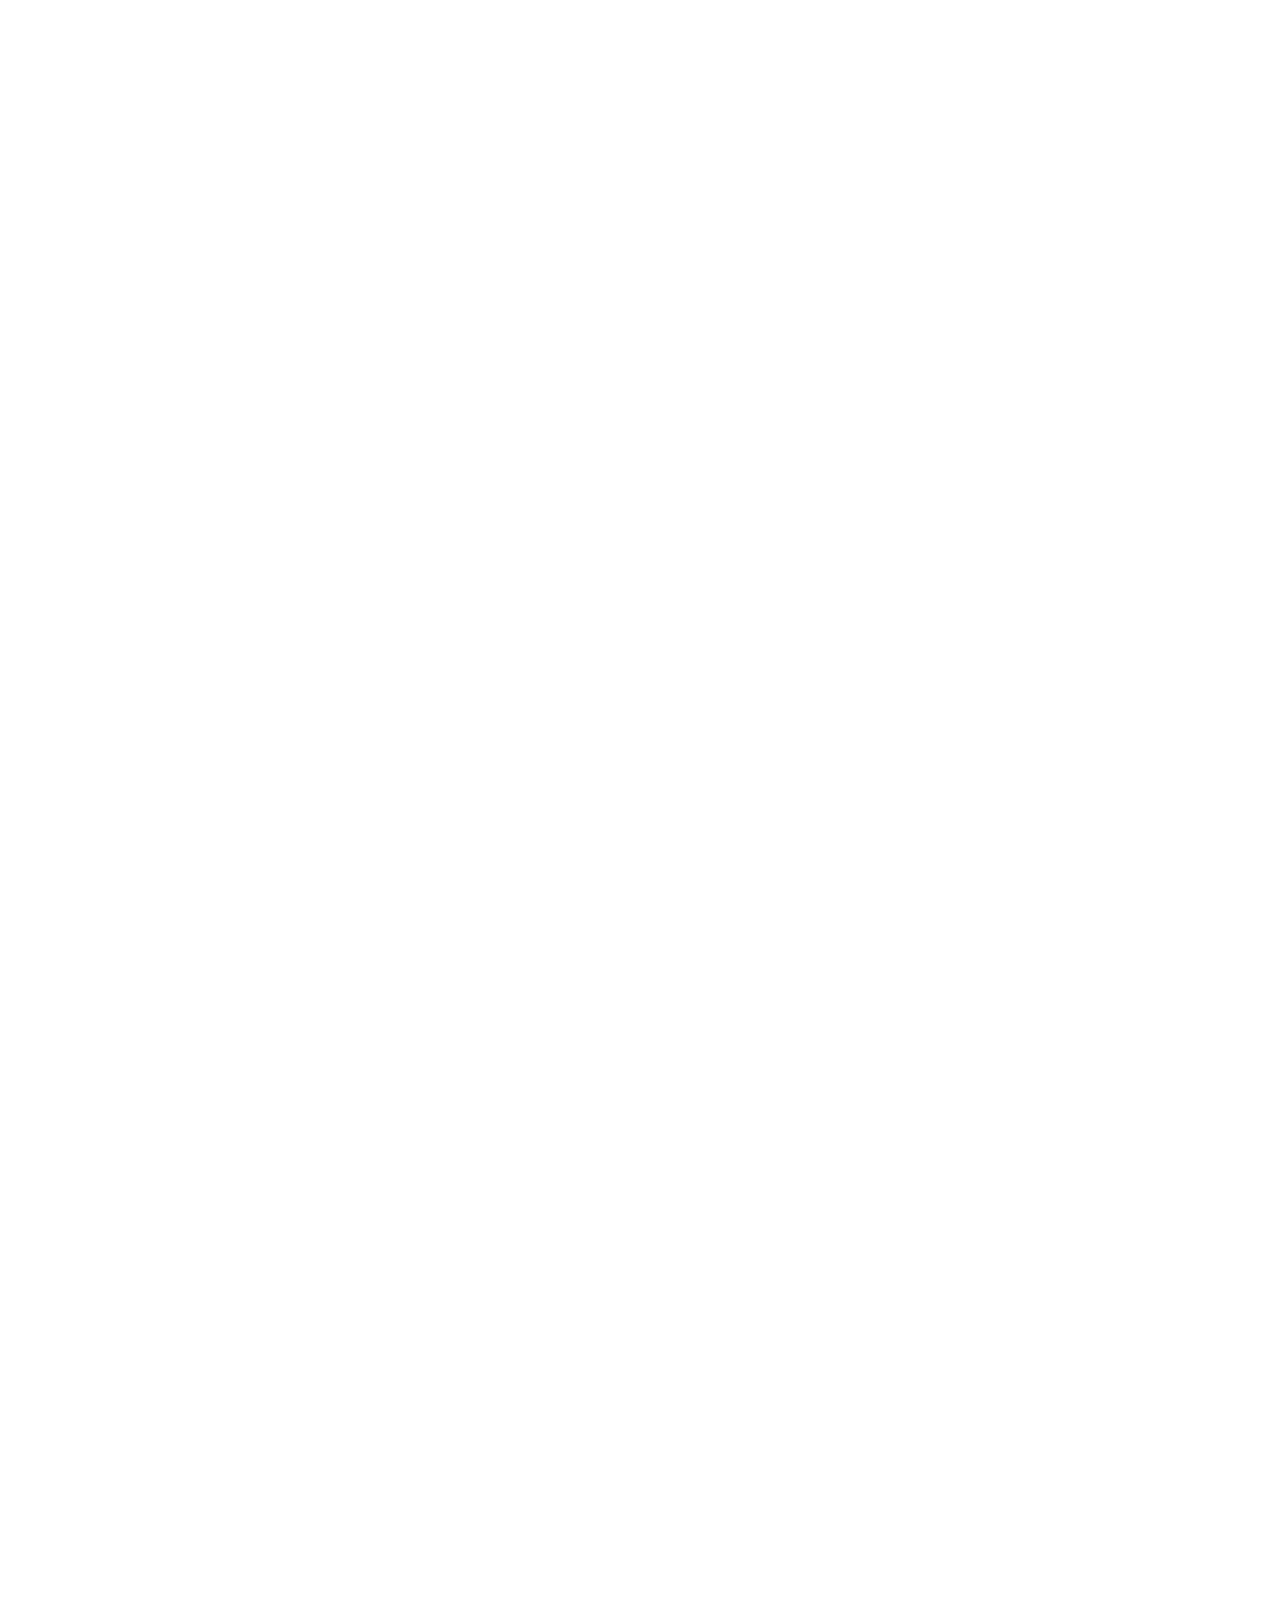
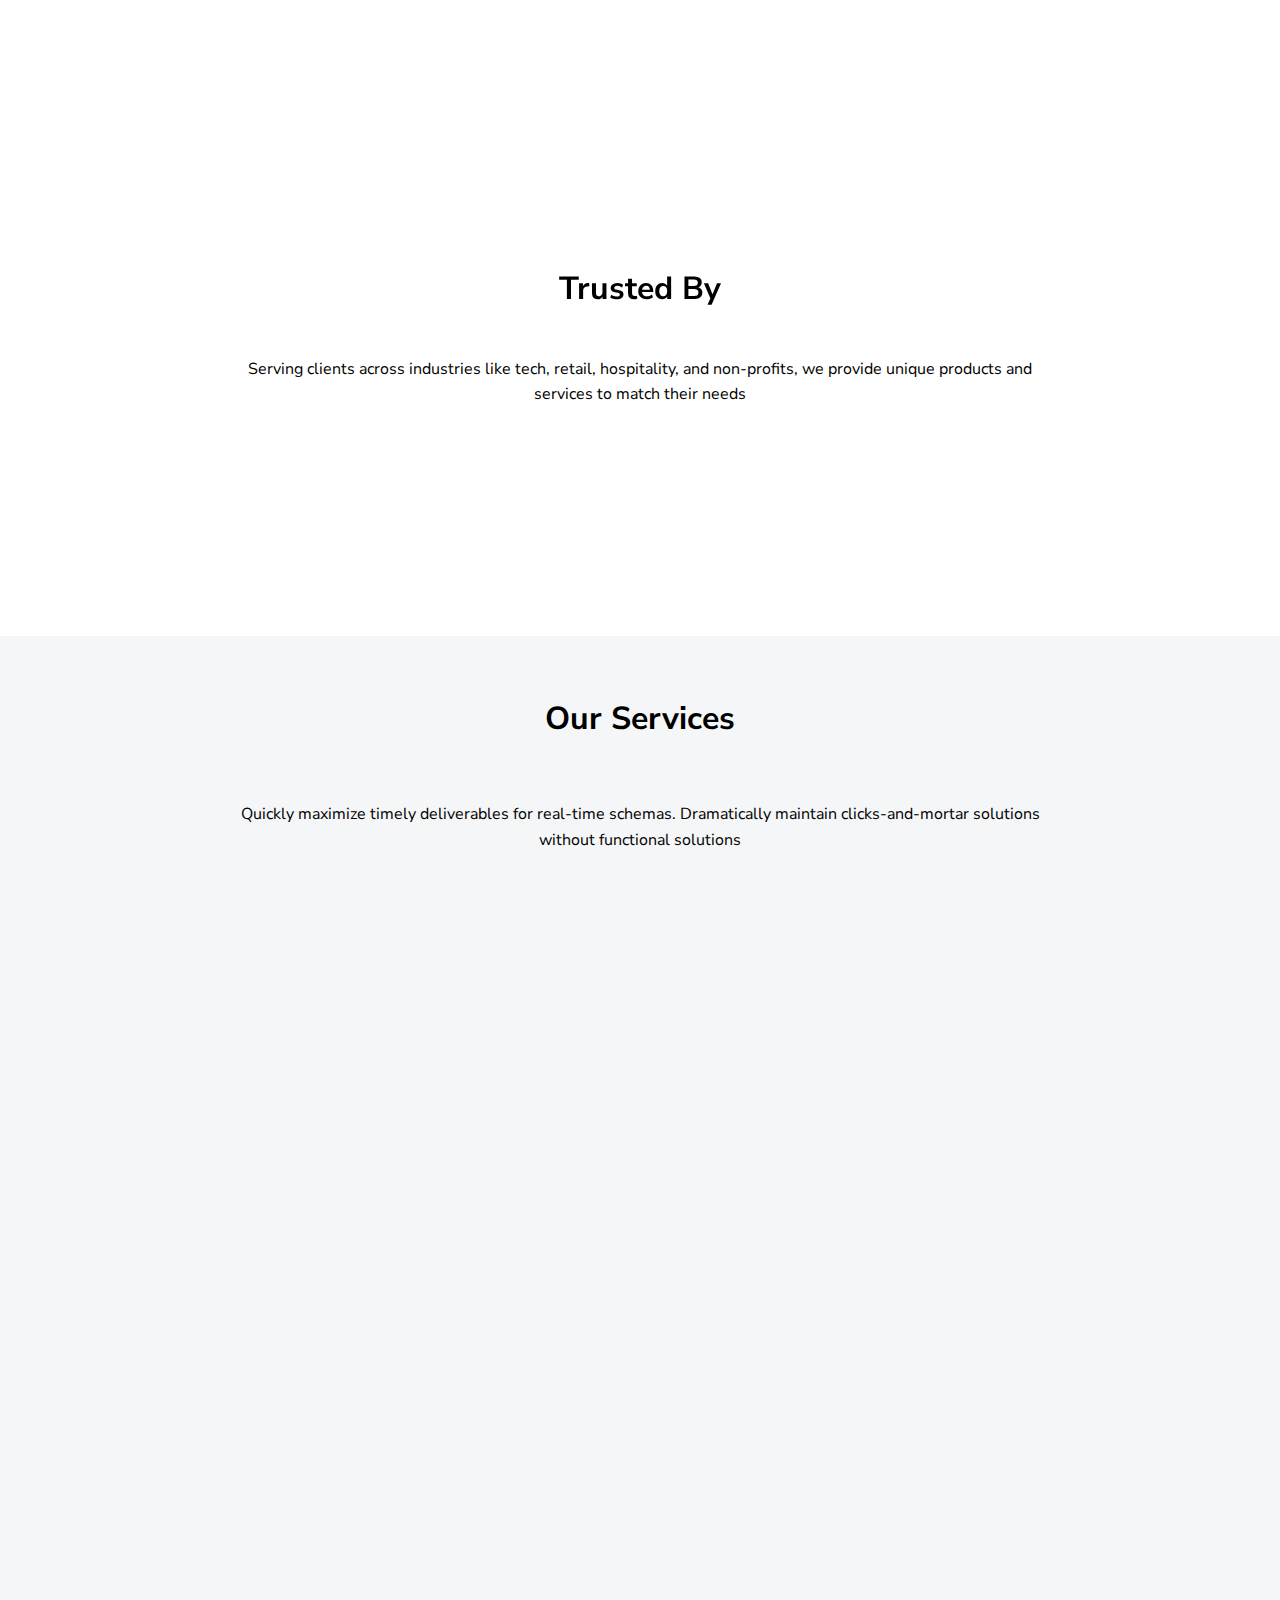
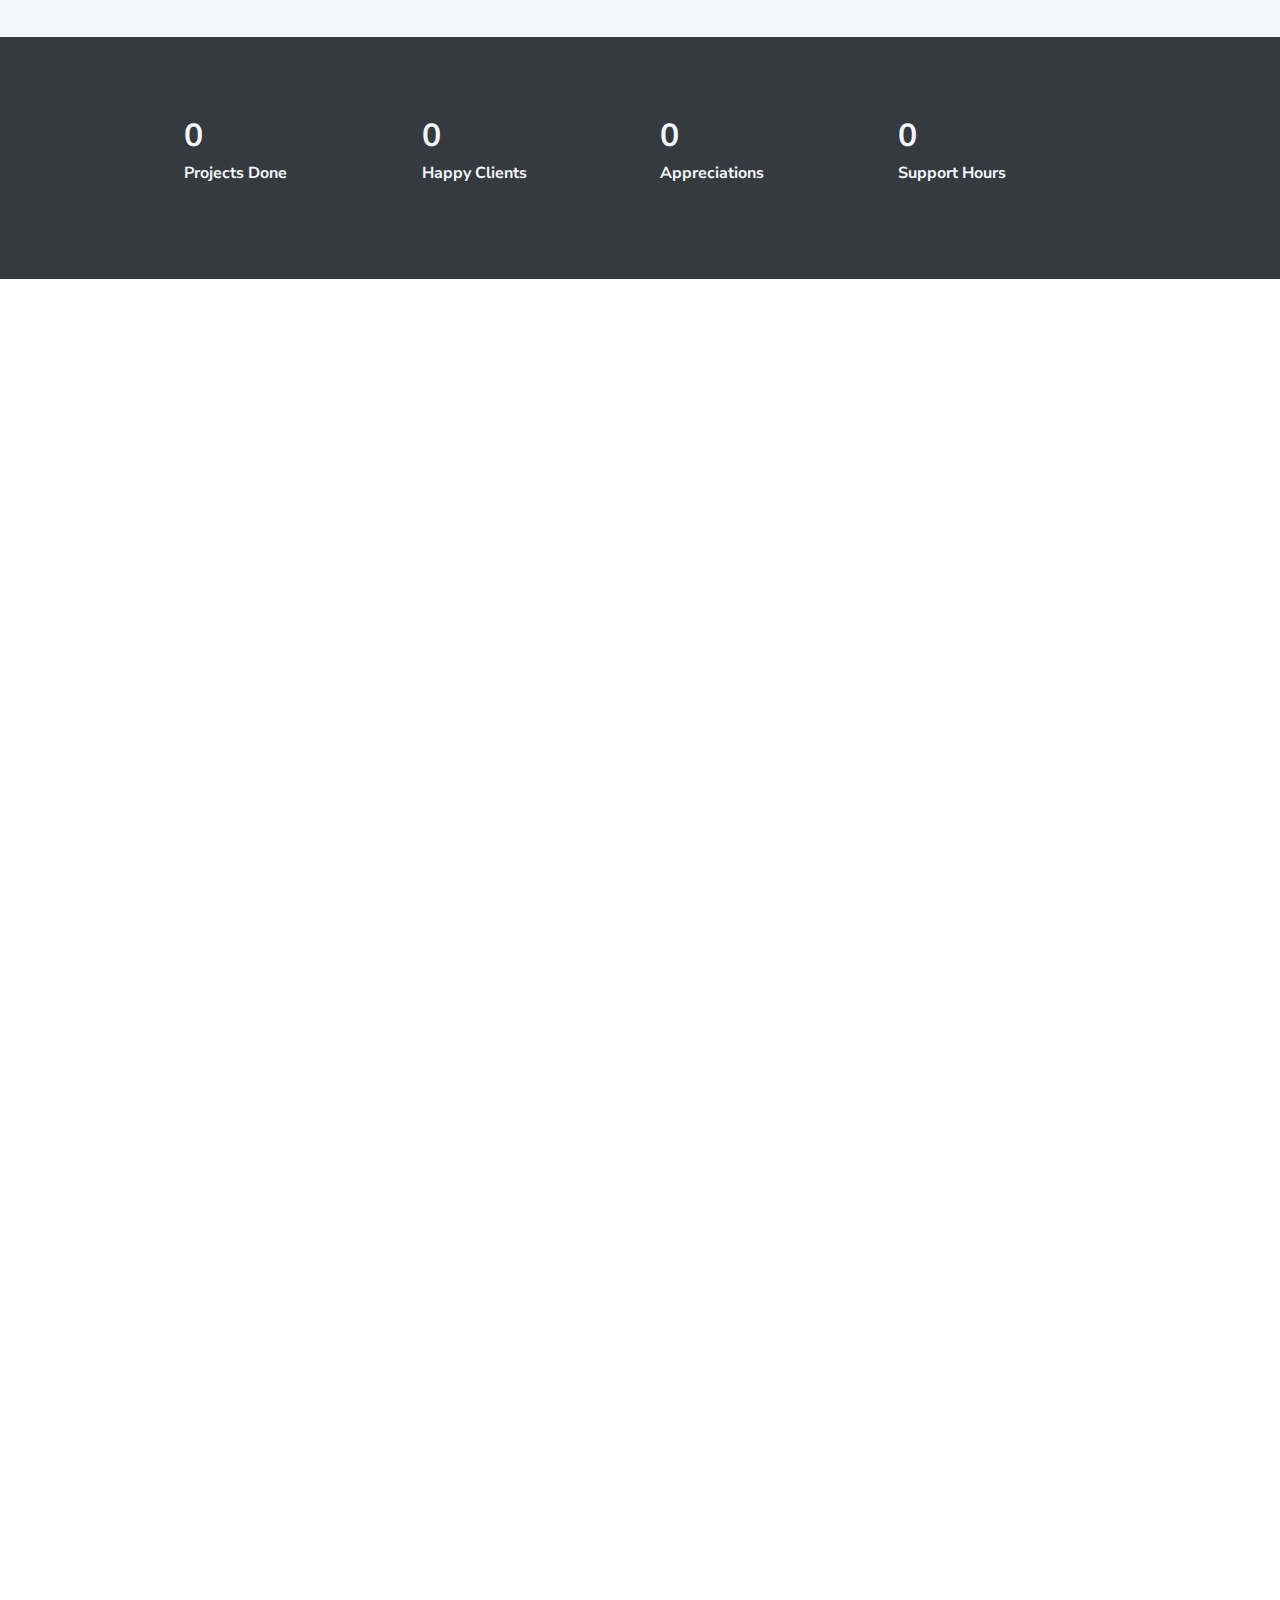
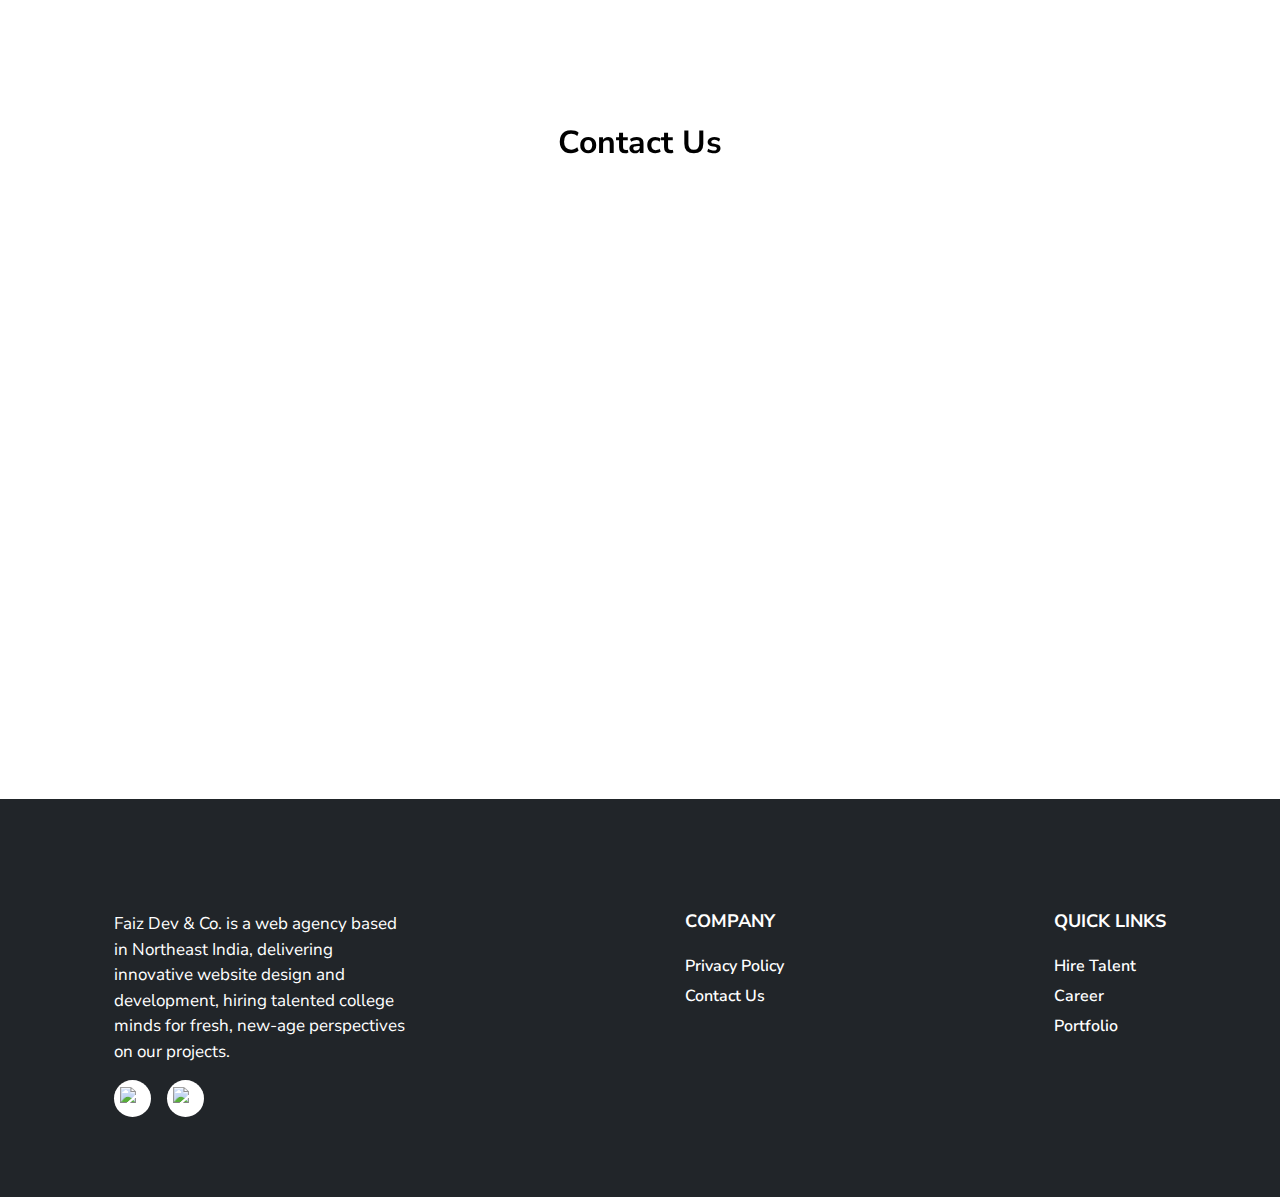
==== commit ab2f8d49: "seo update" ====
--- a/index.html
+++ b/index.html
@@ -18,8 +18,8 @@
      web agency usa, web agency in west bengal, web designer in uae, web designer siliguri, siliguri institue of technology, sit siliguri, sit">
     <meta name="robots" content="index, follow">
     <link rel="stylesheet" href="styles.css?v=2">
-    <link href="./css/font-awesome/css/all.min.css?ver=1.2.0" rel="stylesheet"> <!--important used for font family or may be font size too-->
-    <link href="./css/bootstrap-icons/bootstrap-icons.css?ver=1.2.0" rel="stylesheet"> <!--important used for bootstrap icon-->
+    <!--<link href="./css/font-awesome/css/all.min.css?ver=1.2.0" rel="stylesheet">
+    <link href="./css/bootstrap-icons/bootstrap-icons.css?ver=1.2.0" rel="stylesheet"> -->
     <link href="./css/bootstrap.min.css?ver=1.2.0" rel="stylesheet"> <!--important used for entire bootstrap css-->
     <link href="./css/aos.css?ver=1.2.0" rel="stylesheet">           <!--important used for animation (fade-up, fade-down) -->
     <link href="./css/main.css?ver=1.2.0" rel="stylesheet">          <!--important used for entire bootstarp css too-->
@@ -847,9 +847,9 @@
                 <div class="column-1">
                   <p>Faiz Dev & Co. is a web agency based in Northeast India, delivering innovative website design and development, hiring talented college minds for fresh, new-age perspectives on our projects.</p>
                   <div class="social-icons">
-                    <a target="_blank" href="https://www.instagram.com/faiz_dev_co/"><img class="footer-img" src="https://icons.veryicon.com/png/o/miscellaneous/offerino-icons/instagram-53.png"></a>
+                    <a target="_blank" href="https://www.instagram.com/faiz_dev_co/"><img class="footer-img" src="https://icons.veryicon.com/png/o/miscellaneous/offerino-icons/instagram-53.png" alt="insta_icon"></a>
                     <!-- <a href="#"><img class="footer-img" src="https://cdn-icons-png.flaticon.com/512/81/81341.png"></a> -->
-                    <a target="_blank" href="https://www.linkedin.com/company/faiz-dev-co"><img class="footer-img" src="https://cdn-icons-png.flaticon.com/512/1384/1384014.png"></a>
+                    <a target="_blank" href="https://www.linkedin.com/company/faiz-dev-co"><img class="footer-img" src="https://cdn-icons-png.flaticon.com/512/1384/1384014.png"  alt="linkedin_icon"></a>
                   </div>
                  </div>
                 <div class="column-2">
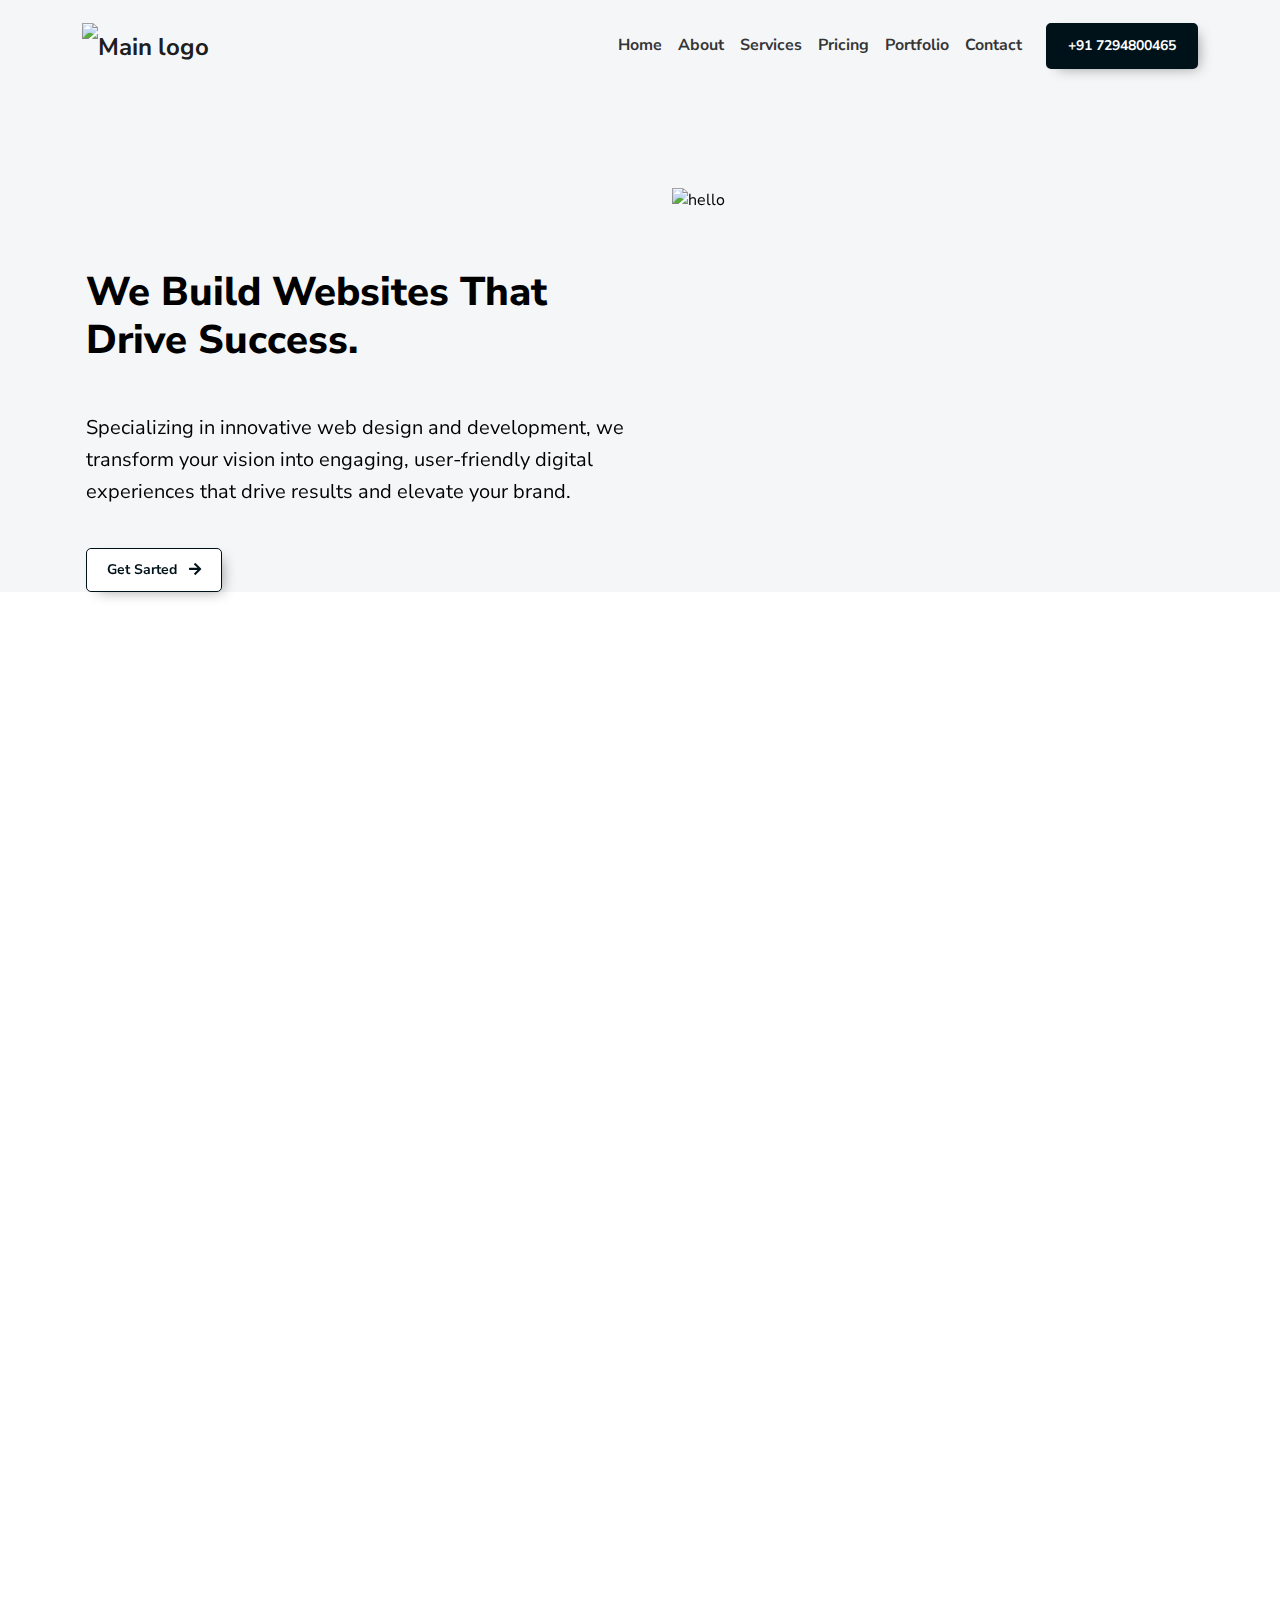
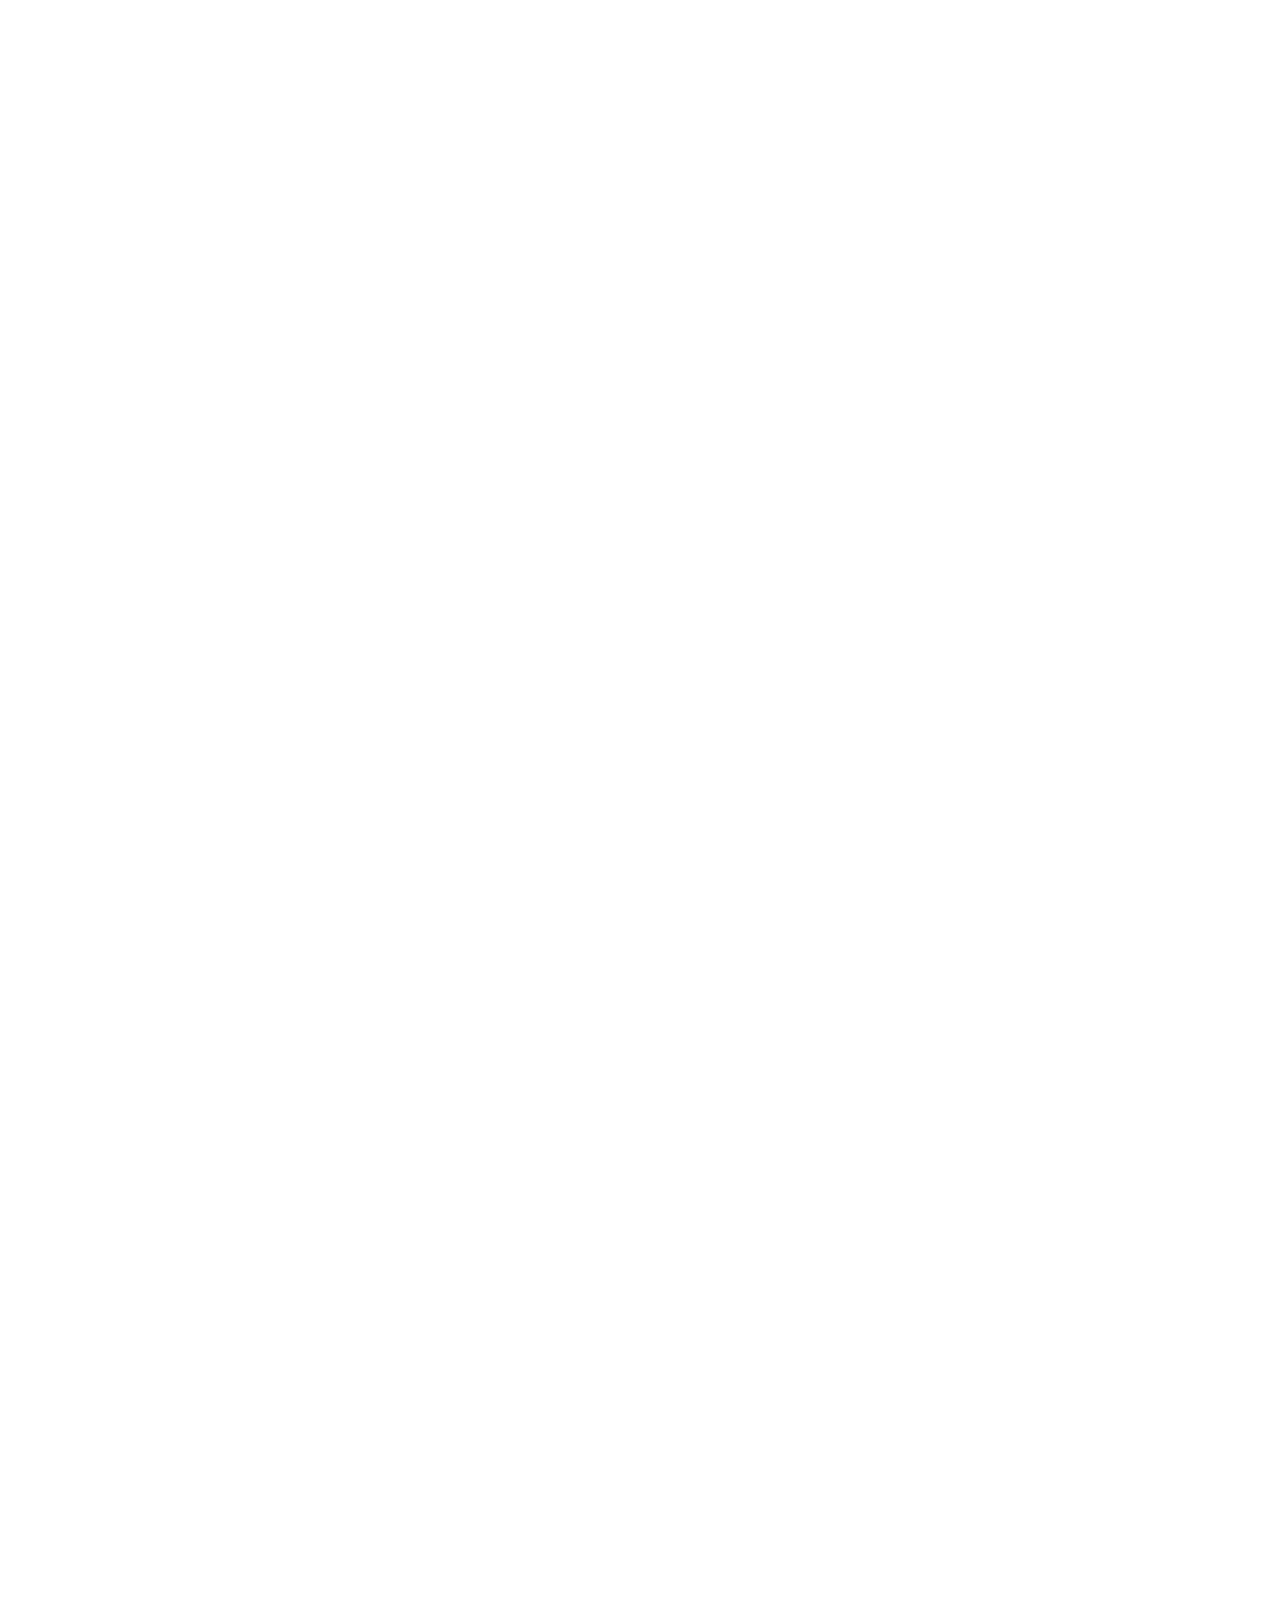
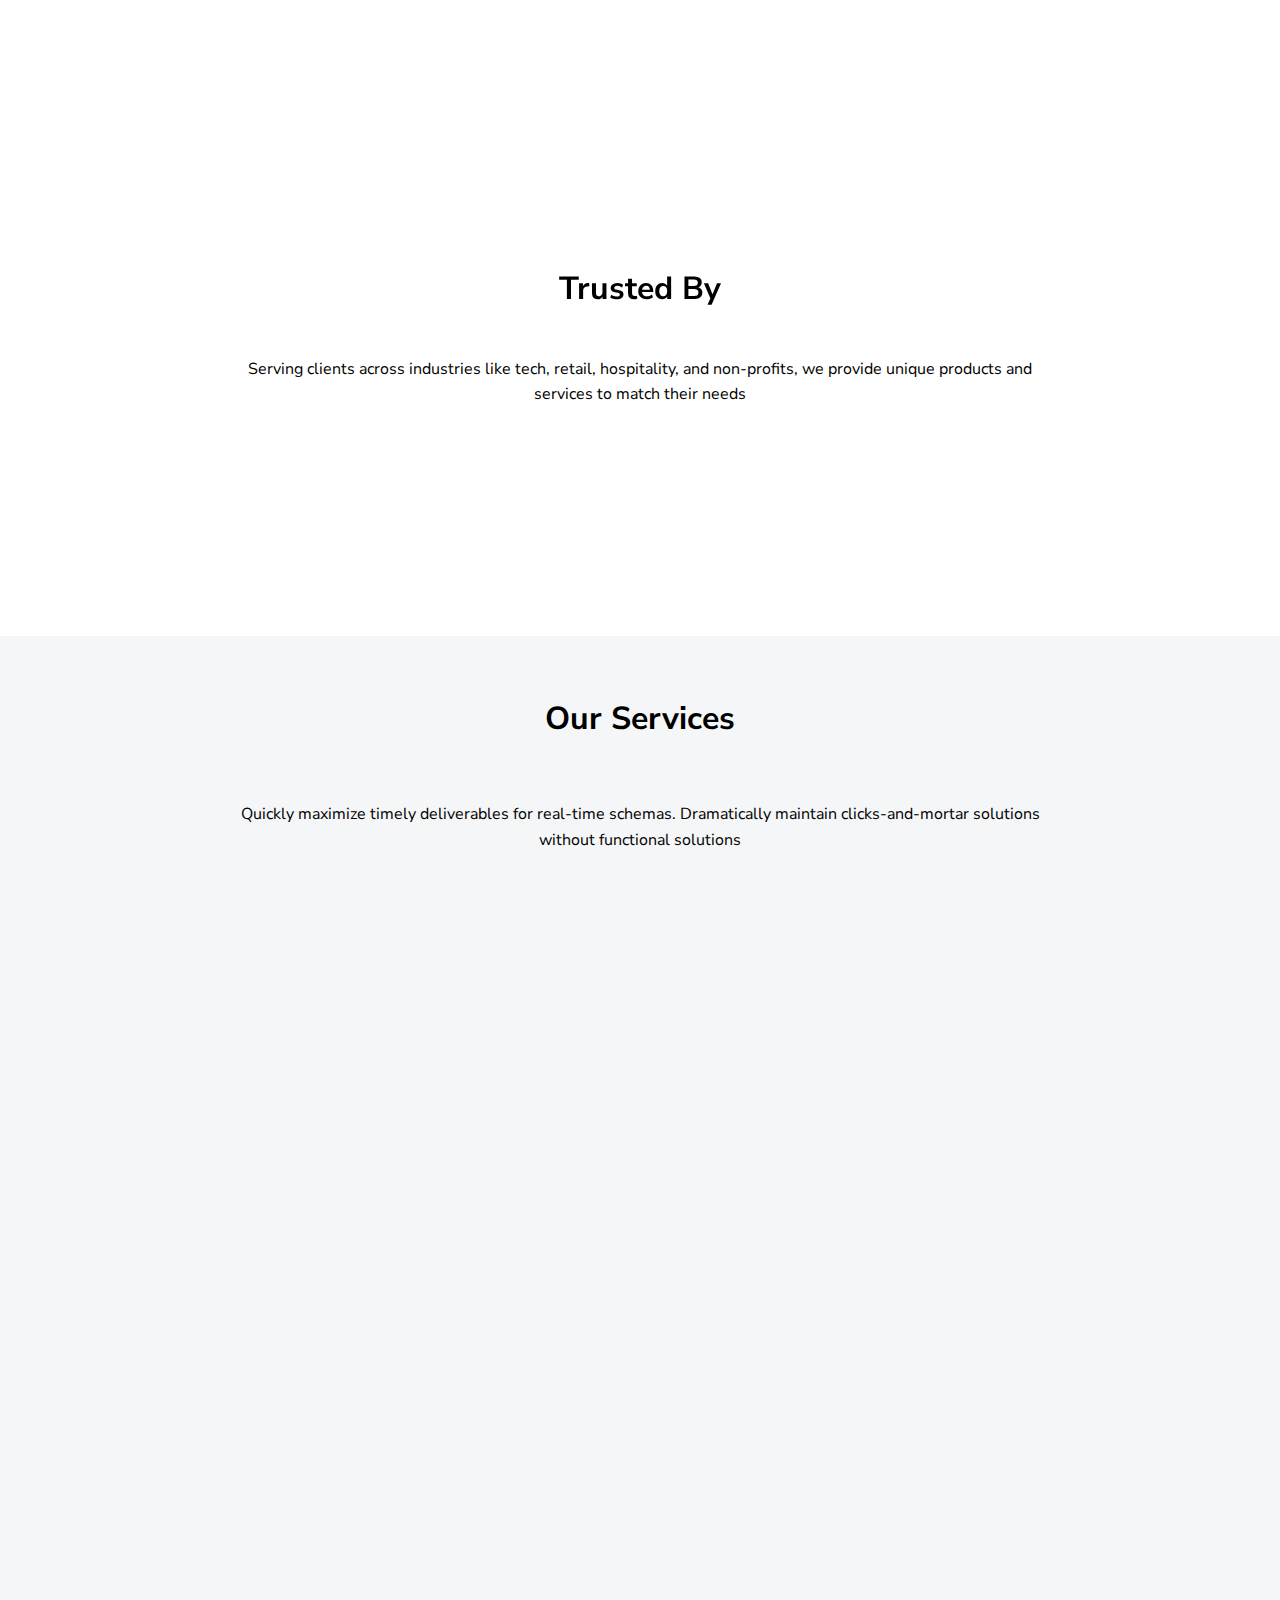
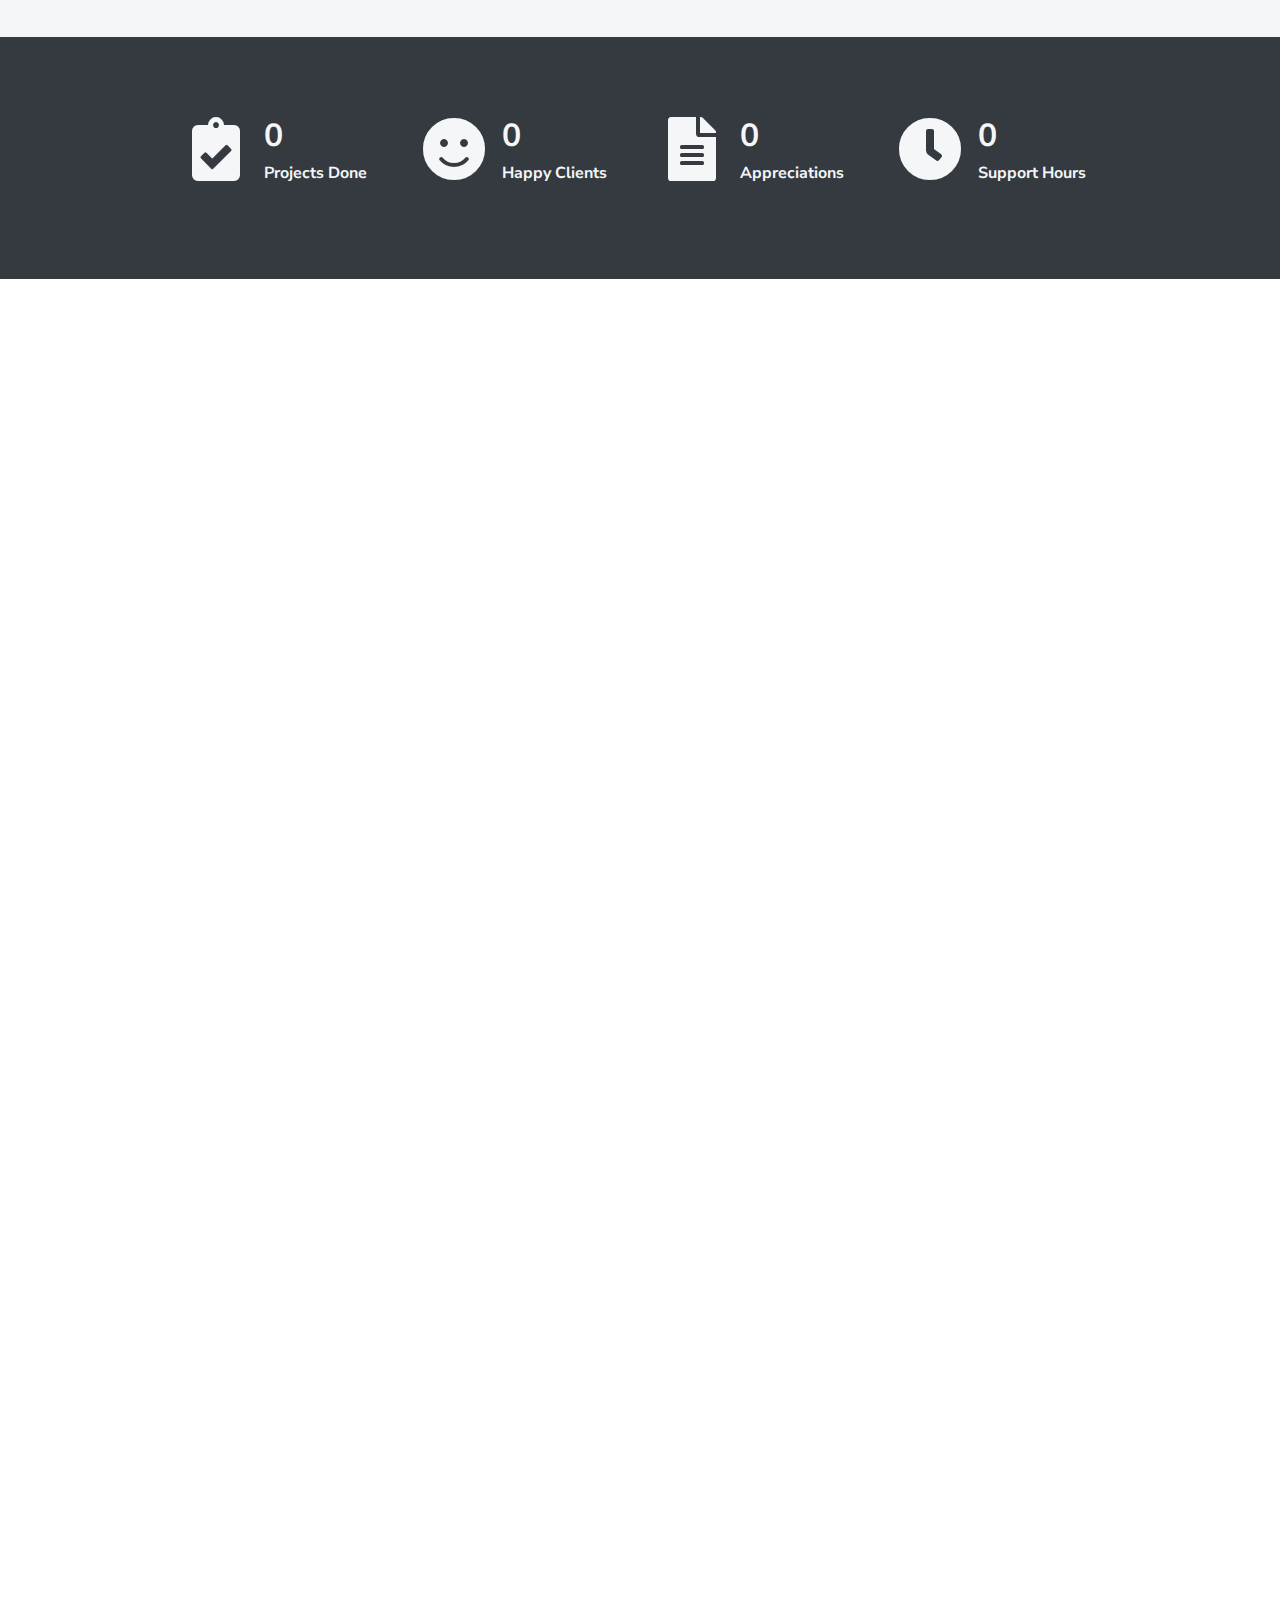
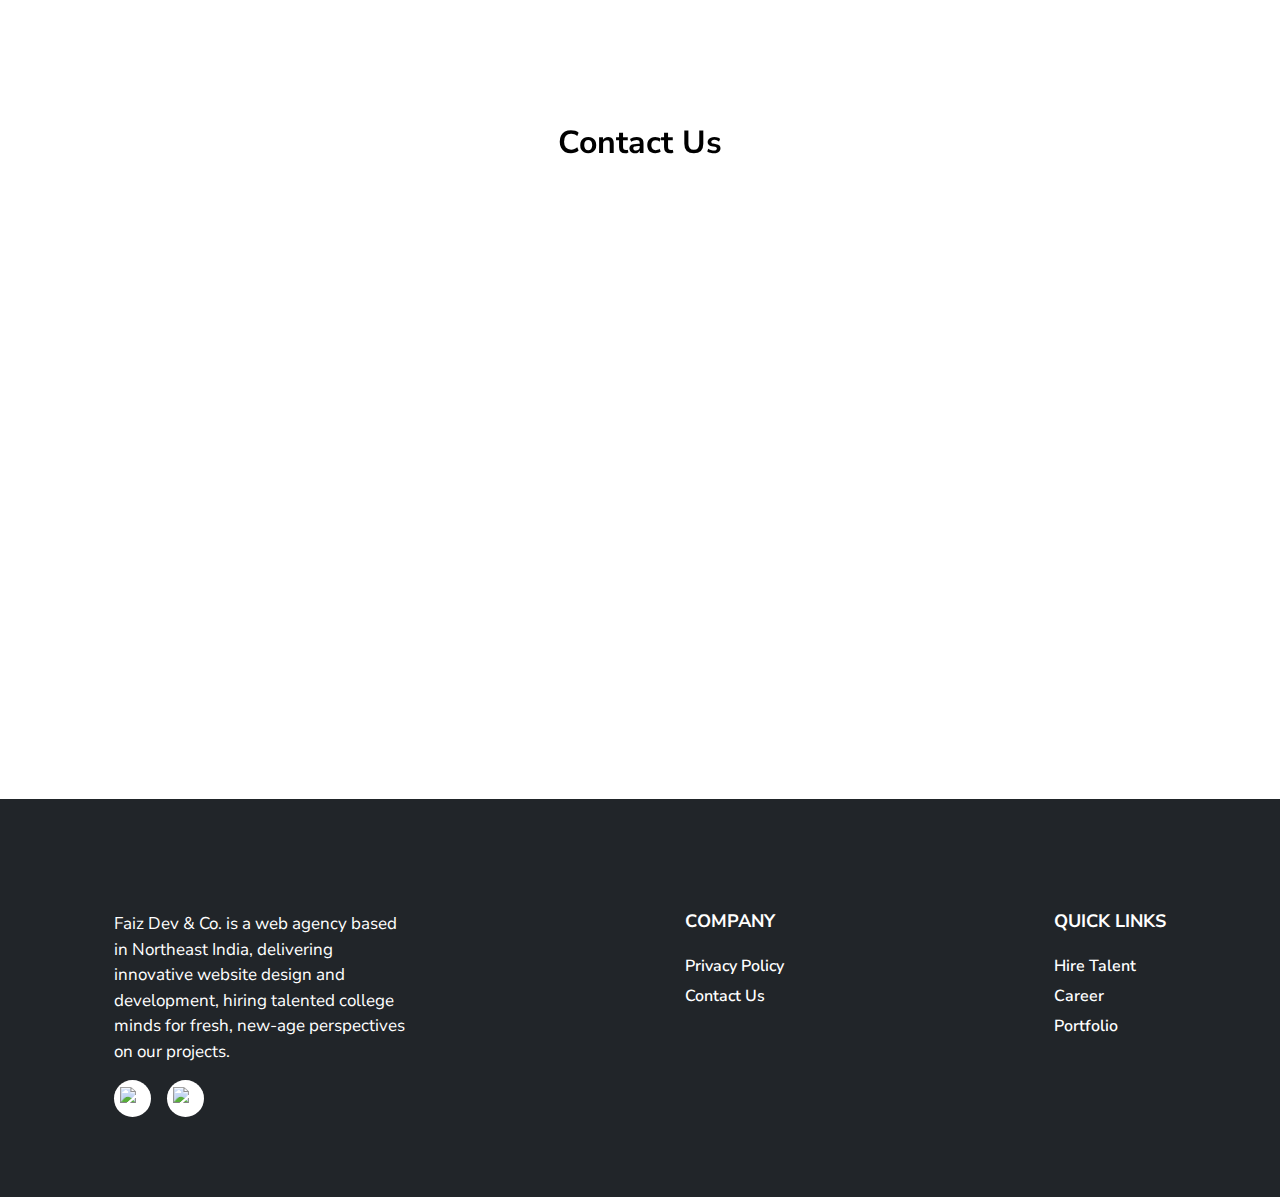
==== commit 9c86a242: "portfolio btn-tabs update" ====
--- a/index.html
+++ b/index.html
@@ -18,8 +18,8 @@
      web agency usa, web agency in west bengal, web designer in uae, web designer siliguri, siliguri institue of technology, sit siliguri, sit">
     <meta name="robots" content="index, follow">
     <link rel="stylesheet" href="styles.css?v=2">
-    <!--<link href="./css/font-awesome/css/all.min.css?ver=1.2.0" rel="stylesheet">
-    <link href="./css/bootstrap-icons/bootstrap-icons.css?ver=1.2.0" rel="stylesheet"> -->
+    <link href="./css/font-awesome/css/all.min.css?ver=1.2.0" rel="stylesheet">
+    <link href="./css/bootstrap-icons/bootstrap-icons.css?ver=1.2.0" rel="stylesheet">
     <link href="./css/bootstrap.min.css?ver=1.2.0" rel="stylesheet"> <!--important used for entire bootstrap css-->
     <link href="./css/aos.css?ver=1.2.0" rel="stylesheet">           <!--important used for animation (fade-up, fade-down) -->
     <link href="./css/main.css?ver=1.2.0" rel="stylesheet">          <!--important used for entire bootstarp css too-->
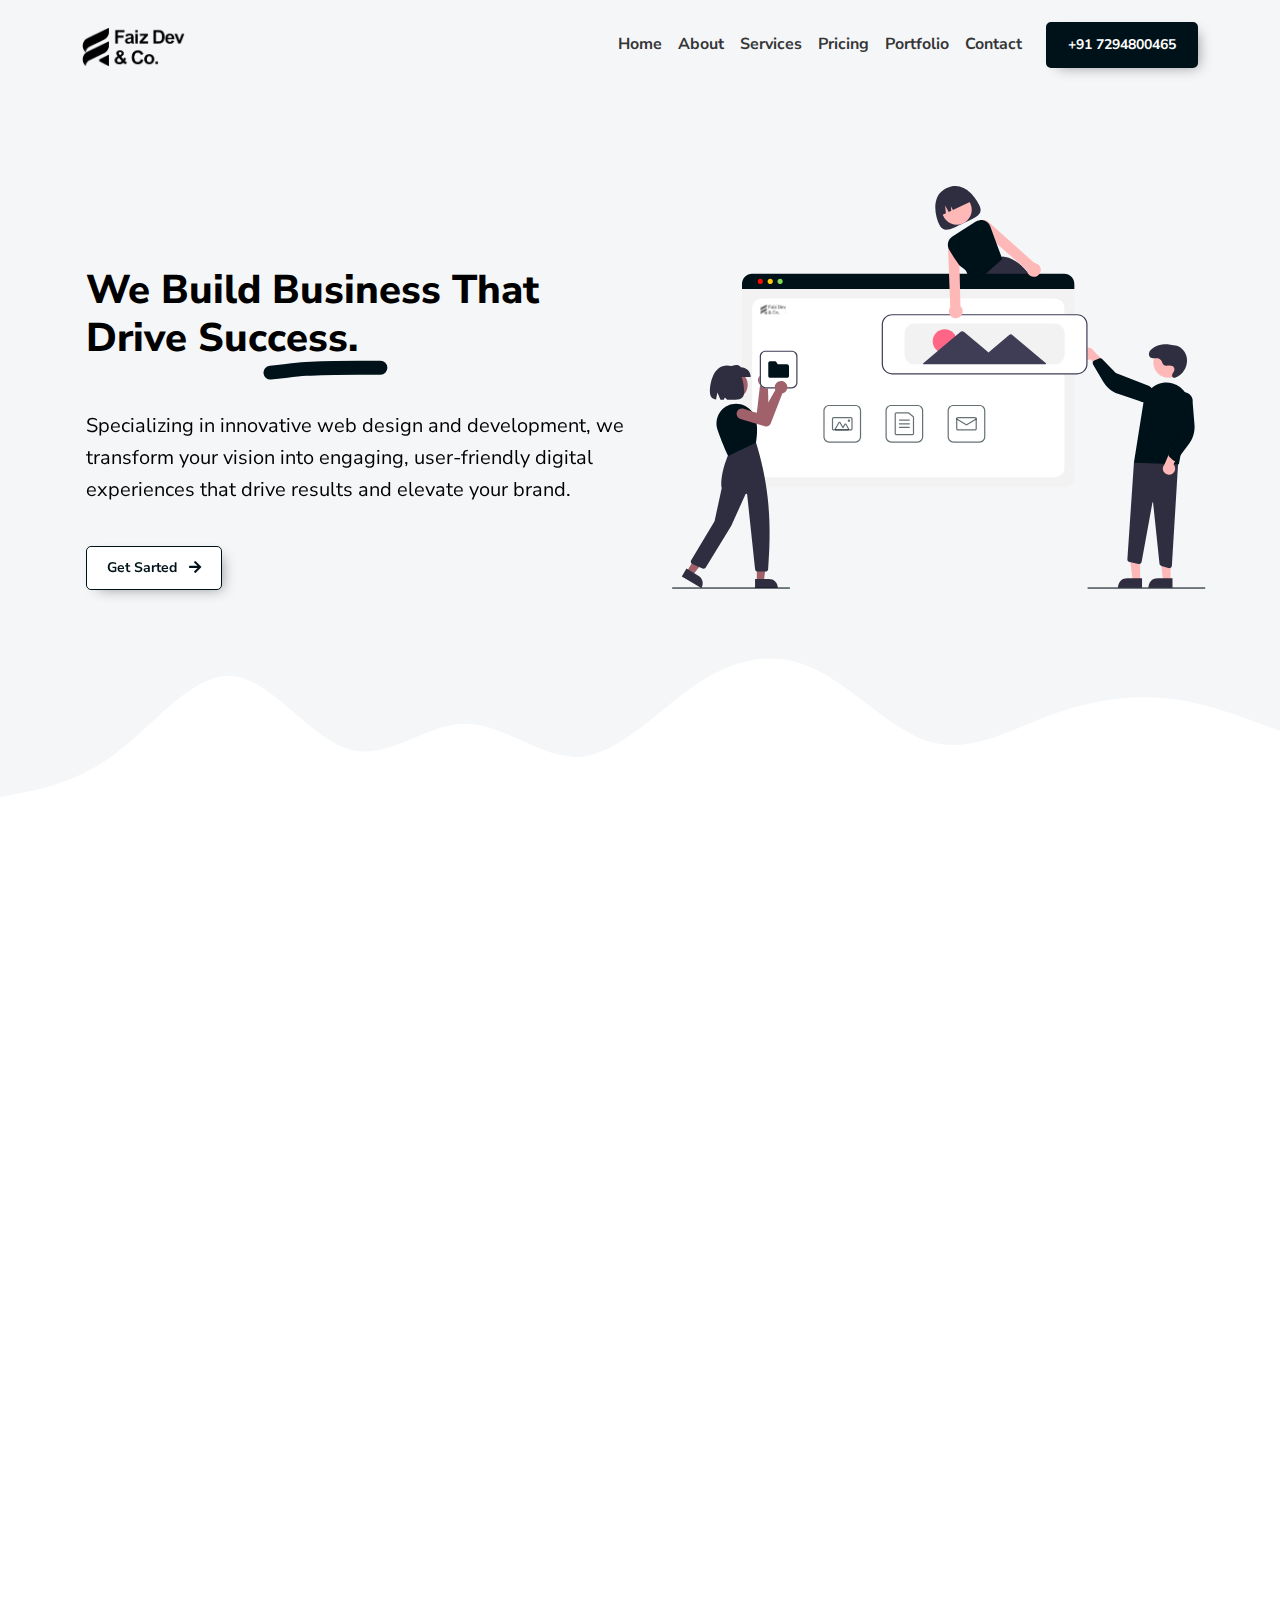
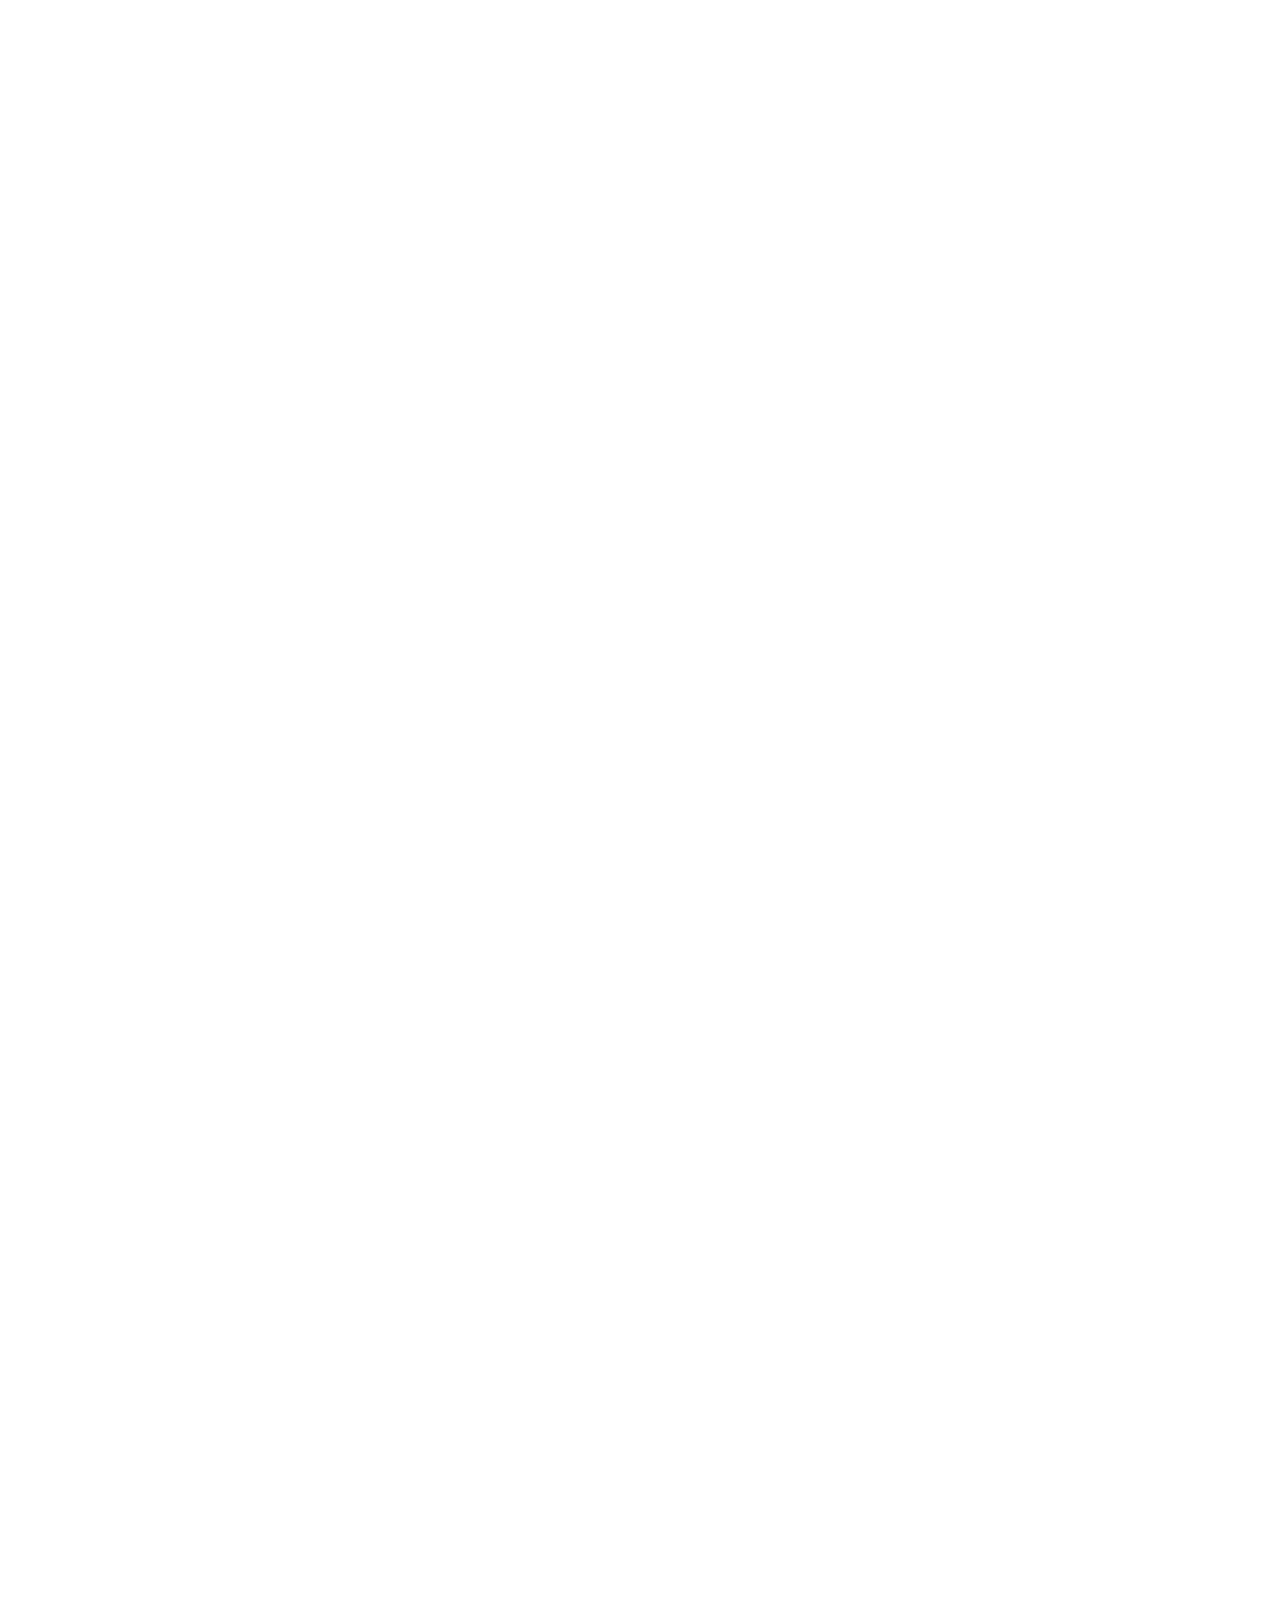
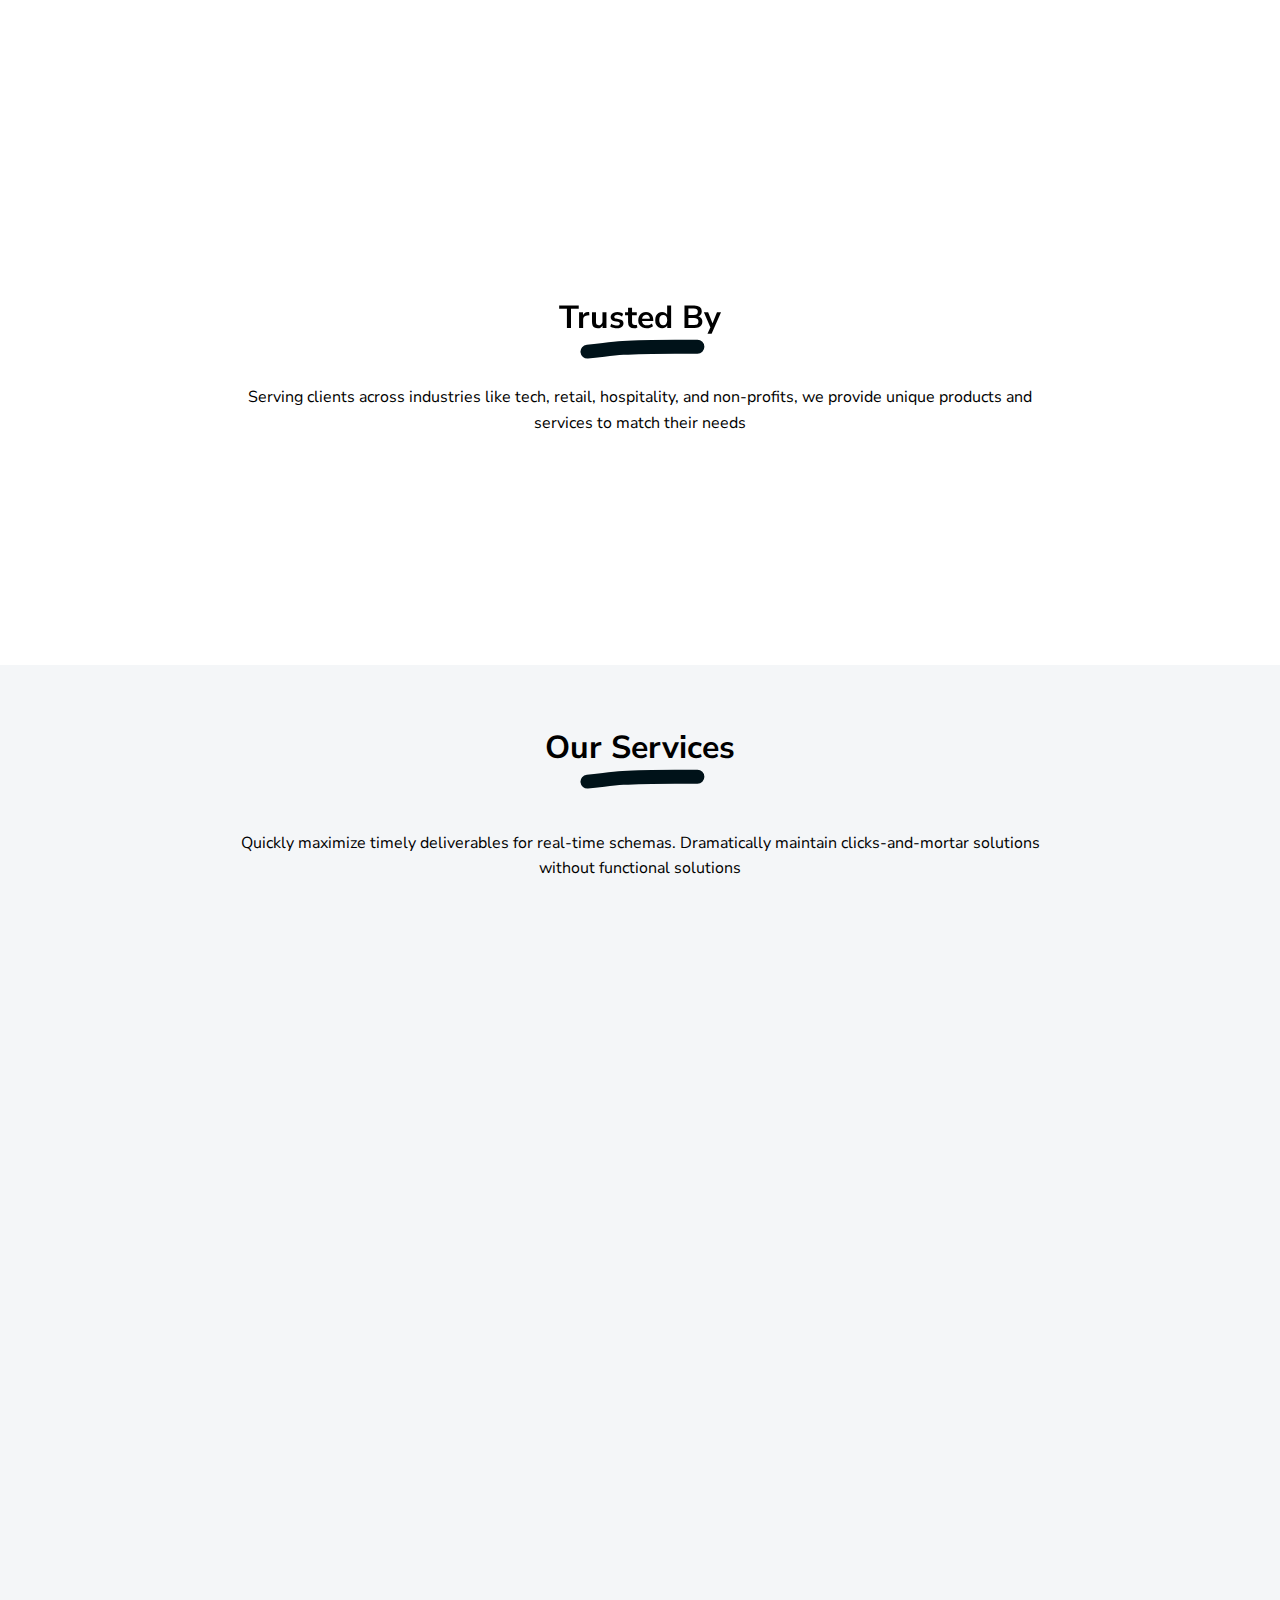
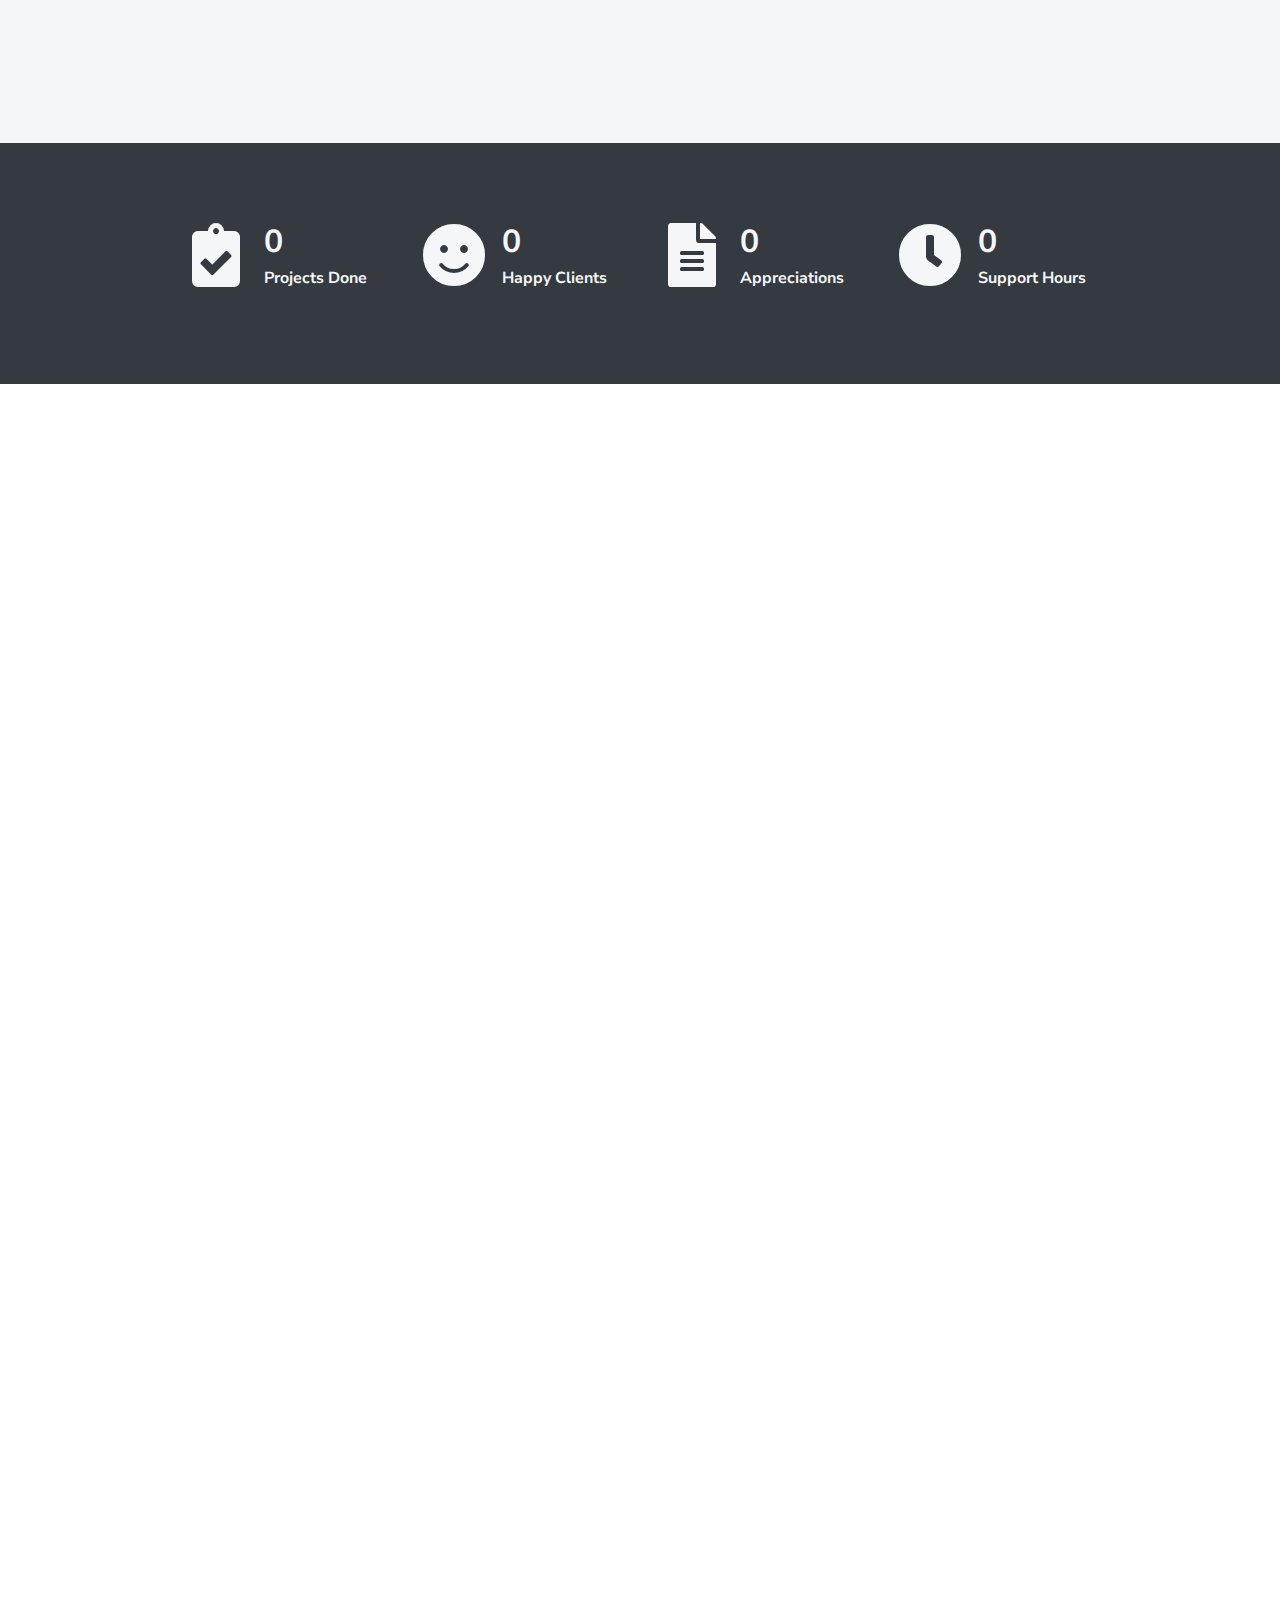
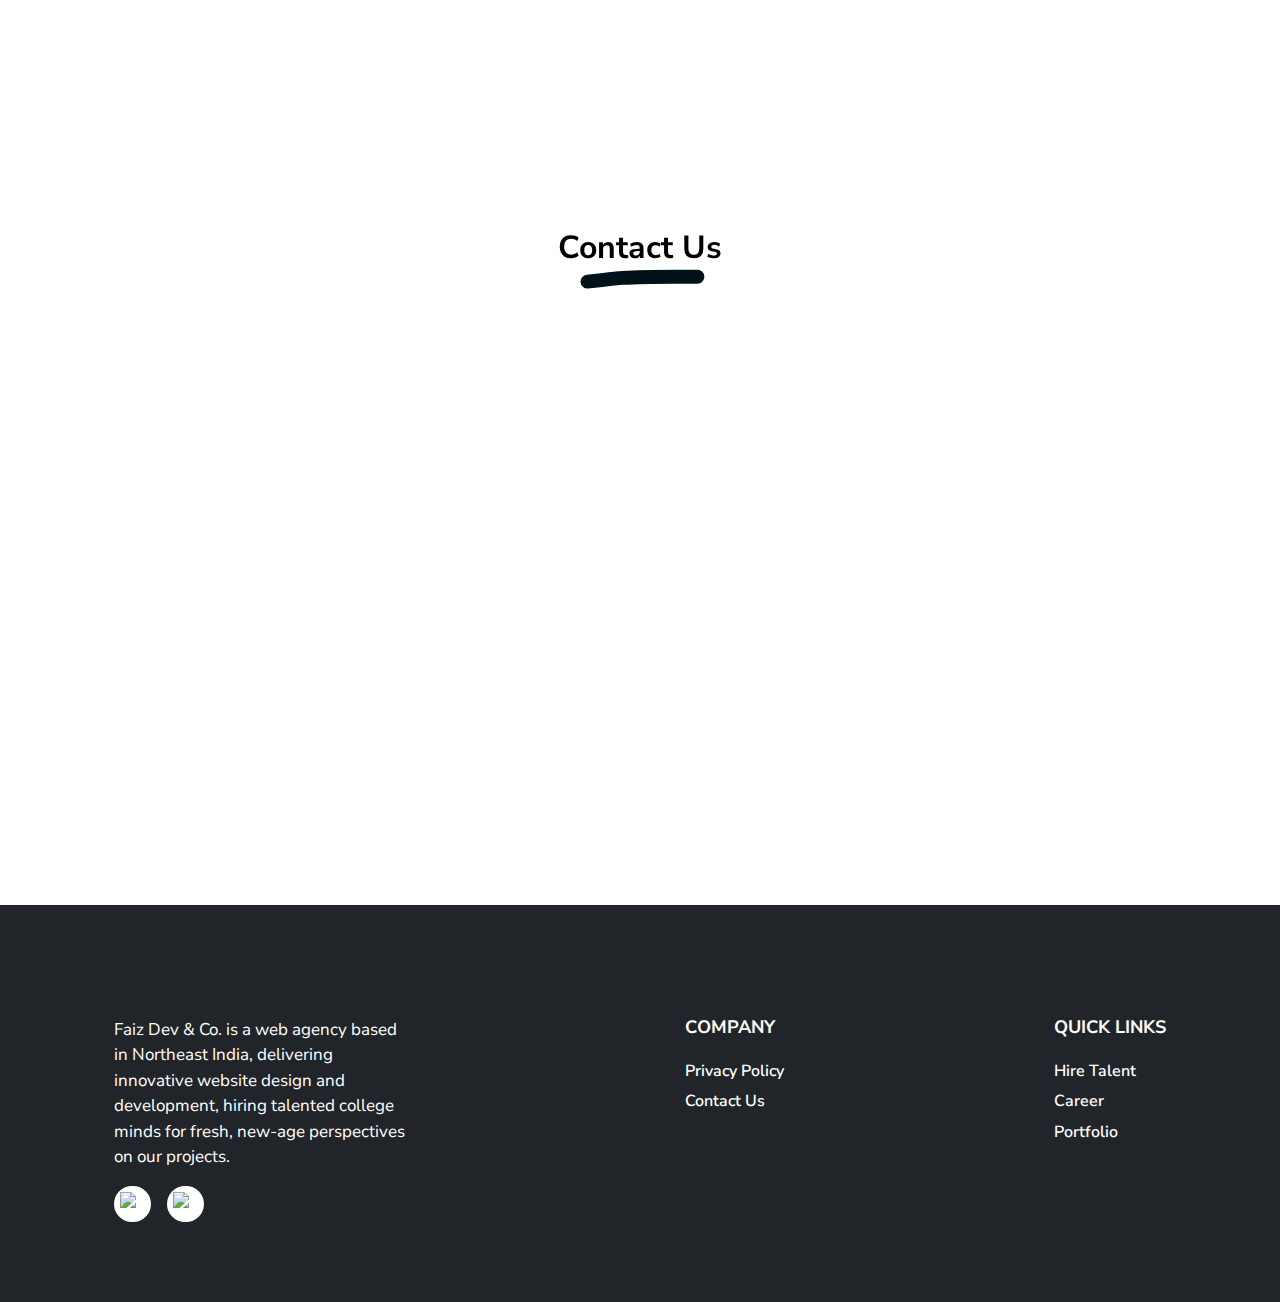
==== commit f6acd44f: "images-updated" ====
--- a/index.html
+++ b/index.html
@@ -24,7 +24,7 @@
     <link href="./css/aos.css?ver=1.2.0" rel="stylesheet">           <!--important used for animation (fade-up, fade-down) -->
     <link href="./css/main.css?ver=1.2.0" rel="stylesheet">          <!--important used for entire bootstarp css too-->
     <script src="disable.js"></script>                               <!--important used to disable the inspect keys, shortcuts, clicks and developer button-->
-    <link rel="shortcut icon" href="https://res.cloudinary.com/dfuufhc0v/image/upload/v1735459784/favicon_t9kjri.ico" type="image/x-icon">   <!--important used for favicon-->
+    <link rel="shortcut icon" href="/favicon.ico" type="image/x-icon">   <!--important used for favicon-->
   
     <noscript>
       <style type="text/css">
@@ -45,8 +45,7 @@
   <body id="top">
     <header class="bg-light">
       <nav class="navbar navbar-expand-lg navbar-light bg-light" id="header-nav" role="navigation">
-        <!-- <div class="container"><a class="link-dark navbar-brand site-title mb-0" href="https://faizdevandco.online/">Faiz Dev & Co.</a> -->
-        <div class="container"><a class="link-dark navbar-brand site-title mb-0" href="https://faizdevandco.online/"><img class="main_logo" src="https://res.cloudinary.com/dfuufhc0v/image/upload/v1735459767/site-main-logo_i4rgq7.png" alt="Main logo"></a>
+        <div class="container"><a class="link-dark navbar-brand site-title mb-0" href="https://faizdevandco.online/"><img class="main_logo" src="/images/others/site-main-logo.png" alt="Main logo"></a>
           <button class="navbar-toggler" type="button" data-bs-toggle="collapse" data-bs-target="#navbarSupportedContent" aria-controls="navbarSupportedContent" aria-expanded="false" aria-label="Toggle navigation"><span class="navbar-toggler-icon"></span></button>
           <div class="collapse navbar-collapse" id="navbarSupportedContent">
             <ul class="navbar-nav ms-auto me-2">
@@ -56,7 +55,8 @@
               <li class="nav-item"><a class="nav-link" href="#pricing">Pricing</a></li>
               <li class="nav-item"><a class="nav-link" href="/pages/portfolio/index.html">Portfolio</a></li>
               <li class="nav-item"><a class="nav-link" href="#contact">Contact</a></li>
-            </ul> <a class="btn btn-primary buttons-box-shadow" href="tel:+91 7294800465">+91 7294800465</a>
+            </ul> 
+            <a class="btn btn-primary buttons-box-shadow" href="tel:+91 7294800465">+91 7294800465</a>
           </div>
         </div>
       </nav>
@@ -69,12 +69,12 @@
         <div class="row">
           <div class="col-lg-6">
             <div class="mt-5 pt-lg-5">
-              <h1 class="intro-title marker" data-aos="fade-left" data-aos-delay="50">We Build Websites That Drive Success. </h1>
+              <h1 class="intro-title marker" data-aos="fade-left" data-aos-delay="50">We Build Business That Drive Success. </h1>
               <p class="lead fw-normal mt-4" data-aos="fade-up" data-aos-delay="100">Specializing in innovative web design and development, we transform your vision into engaging, user-friendly digital experiences that drive results and elevate your brand.</p>
               <div class="mt-3" data-aos="fade-up" data-aos-delay="200"><a id="hero-btn" class="btn btn-primary mt-1 me-2 buttons-box-shadow" href="#contact">Get Sarted <i class="fas fa-arrow-right ms-1"></i></a></div>
             </div>
           </div>
-          <div class="col-lg-6 p-3 pe-lg-0" data-aos="fade-left" data-aos-delay="100"><img class="pt-2 img-fluid bounce-illustration" src="https://res.cloudinary.com/dfuufhc0v/image/upload/v1735459456/building_websites-hero-img_um0xh8.svg" alt="hello"/></div>
+          <div class="col-lg-6 p-3 pe-lg-0" data-aos="fade-left" data-aos-delay="100"><img class="pt-2 img-fluid bounce-illustration" src="/images/illustrations/building_websites-hero-img.svg" alt="hello"/></div>
         </div>
       </div>
     </div>
@@ -104,7 +104,7 @@
             <!-- Let our agile section starts here  -->
             <div class="container">
               <div class="row py-3 py-lg-5">
-                <div class="col-lg-6 col-md-5 px-3 order-md-last" data-aos="fade-up" data-aos-delay="200"><img class="my-3 img-fluid" src="https://res.cloudinary.com/dfuufhc0v/image/upload/v1735459454/development_ngqztx.svg" alt="development"/></div>
+                <div class="col-lg-6 col-md-5 px-3 order-md-last" data-aos="fade-up" data-aos-delay="200"><img class="my-3 img-fluid" src="/images/illustrations/development.svg" alt="development"/></div>
                 <div class="col-lg-6 col-md-7 px-2" data-aos="zoom-in" data-aos-delay="100">
                   <div class="h3 mb-2">Let our <strong>Agile Team</strong> understand and serve your needs.</div>
                   <p class="text-secondary mb-3">Let our agile team decode your vision and deliver attuned digital solutions. We expertise in web design, development, and strategy, we're dedicated to exceeding your expectations and goals efficiently</p>
@@ -154,7 +154,7 @@
                       <span class="image-title-ctrl">Apicha Health Care</span>
                       <span id="second-image-title">https://faizdevandco.online</span>
                     </div>
-                    <img src="https://res.cloudinary.com/dfuufhc0v/image/upload/v1735459716/Apicha-slide-up-min_orvoeq.png" alt="Apicha_Health_Care_Image" class="hover-image" />
+                    <img src="/images/Featured/Apicha-slide-up.png" alt="Apicha_Health_Care_Image" class="hover-image" />
                   </div>
                 </div>
               
@@ -164,7 +164,7 @@
                       <span class="image-title-ctrl">Forest Hill Real Estate</span>
                       <span id="second-image-title">https://faizdevandco.online</span>
                     </div>
-                    <img src="https://res.cloudinary.com/dfuufhc0v/image/upload/v1735459722/Forest-Hill-slideup-min_tlvnpm.png" alt="Forest_Hill_Realestate_Image" class="hover-image" />
+                    <img src="/images/Featured/Forest-Hill-slideup.png" alt="Forest_Hill_Realestate_Image" class="hover-image" />
                   </div>
                 </div>
 
@@ -175,7 +175,7 @@
                       <span class="image-title-ctrl">Day Off Tours & Travel</span>
                       <span id="second-image-title">https://faizdevandco.online</span>
                     </div>
-                    <img src="https://res.cloudinary.com/dfuufhc0v/image/upload/v1735459720/Day0ff-slide-up-min_elh6sn.png" alt="Day_Off_Travel_Image" class="hover-image" />
+                    <img src="/images/Featured/Forest-Hill-slideup.png" alt="Day_Off_Travel_Image" class="hover-image" />
                   </div>
                 </div>
               </div>
@@ -183,7 +183,7 @@
               <!-- We believe in Long Term Partnership STARTS here  -->
               <!-- We believe in Long Term Partnership STARTS here  -->
               <div class="row py-3 py-lg-5">
-                <div class="col-lg-6 col-md-5 px-3 order-md-last" data-aos="fade-zoom-in" data-aos-delay="50" data-aos-easing="ease-in-back"><img class="my-3 img-fluid" src="https://res.cloudinary.com/dfuufhc0v/image/upload/v1735459456/work-chat_fgsbrc.svg" alt="work-chat"/></div>
+                <div class="col-lg-6 col-md-5 px-3 order-md-last" data-aos="fade-zoom-in" data-aos-delay="50" data-aos-easing="ease-in-back"><img class="my-3 img-fluid" src="/images/illustrations/work-chart.svg" alt="work-chat"/></div>
                 <div class="col-lg-6 col-md-7 px-2" data-aos="zoom-in" data-aos-delay="100">
                   <div class="h3 mb-2">We believe in <strong>Long Term Partnership</strong>.</div>
                   <p class="text-secondary mb-3">We prioritize trust, quality, and consistent support to build strong, lasting relationships with our clients</p>
@@ -232,53 +232,54 @@
           <div class="marquee-container">
               <div class="marquee">
                 <!-- First set of images -->
-                <img src="https://res.cloudinary.com/dfuufhc0v/image/upload/v1735459675/T-1_nayrez.png" alt="Trusted_brand_logo">
-                <img src="https://res.cloudinary.com/dfuufhc0v/image/upload/v1735459673/T-10_agcpje.png" alt="Trusted_brand_logo">
-                <img src="https://res.cloudinary.com/dfuufhc0v/image/upload/v1735459677/T-11_prwkdg.png" alt="Trusted_brand_logo">
-                <img src="https://res.cloudinary.com/dfuufhc0v/image/upload/v1735459678/T-12_mgyuw4.png" alt="Trusted_brand_logo">
-                <img src="https://res.cloudinary.com/dfuufhc0v/image/upload/v1735459679/T-13_nyzmm1.png" alt="Trusted_brand_logo">
-                <img src="https://res.cloudinary.com/dfuufhc0v/image/upload/v1735459680/T-14_rcgvel.png" alt="Trusted_brand_logo">
-                <img src="https://res.cloudinary.com/dfuufhc0v/image/upload/v1735459682/T-15_qqufu5.png" alt="Trusted_brand_logo">
-                <img src="https://res.cloudinary.com/dfuufhc0v/image/upload/v1735459683/T-16_yp0huv.png" alt="Trusted_brand_logo">
-                <img src="https://res.cloudinary.com/dfuufhc0v/image/upload/v1735459684/T-17_l7azwl.png" alt="Trusted_brand_logo">
-                <img src="https://res.cloudinary.com/dfuufhc0v/image/upload/v1735459686/T-18_lcxnoa.png" alt="LTrusted_brand_logo">
-                <img src="https://res.cloudinary.com/dfuufhc0v/image/upload/v1735459687/T-19_jml4qj.png" alt="Trusted_brand_logo">
-                <img src="https://res.cloudinary.com/dfuufhc0v/image/upload/v1735459688/T-2_kgashp.png" alt="Trusted_brand_logo">
-                <img src="https://res.cloudinary.com/dfuufhc0v/image/upload/v1735459690/T-20_plhhrk.png" alt="Trusted_brand_logo">
-                <img src="https://res.cloudinary.com/dfuufhc0v/image/upload/v1735459691/T-21_jyegto.png" alt="Trusted_brand_logo">
-                <img src="https://res.cloudinary.com/dfuufhc0v/image/upload/v1735459692/T-22_zniuy2.png" alt="Trusted_brand_logo">
-                <img src="https://res.cloudinary.com/dfuufhc0v/image/upload/v1735459693/T-23_nz2itf.png" alt="Trusted_brand_logo">
-                <img src="https://res.cloudinary.com/dfuufhc0v/image/upload/v1735459694/T-3_q5ycxy.png" alt="Trusted_brand_logo">
-                <img src="https://res.cloudinary.com/dfuufhc0v/image/upload/v1735459696/T-4_tfxsv2.png" alt="Trusted_brand_logo">
-                <img src="https://res.cloudinary.com/dfuufhc0v/image/upload/v1735459697/T-5_yzgcwv.png" alt="Trusted_brand_logo">
-                <img src="https://res.cloudinary.com/dfuufhc0v/image/upload/v1735459699/T-6_znpbtf.png" alt="Trusted_brand_logo">
-                <img src="https://res.cloudinary.com/dfuufhc0v/image/upload/v1735459700/T-7_ey2xsn.png" alt="Trusted_brand_logo">
-                <img src="https://res.cloudinary.com/dfuufhc0v/image/upload/v1735459701/T-8_ripdjw.png" alt="Trusted_brand_logo">
-                <img src="https://res.cloudinary.com/dfuufhc0v/image/upload/v1735459703/T-9_sziexw.png" alt="Trusted_brand_logo">
+                <img src="/images/testimonials/T-1.png" alt="Trusted_brand_logo">
+                <img src="/images/testimonials/T-2.png" alt="Trusted_brand_logo">
+                <img src="/images/testimonials/T-3.png" alt="Trusted_brand_logo">
+                <img src="/images/testimonials/T-4.png" alt="Trusted_brand_logo">
+                <img src="/images/testimonials/T-5.png" alt="Trusted_brand_logo">
+                <img src="/images/testimonials/T-6.png" alt="Trusted_brand_logo">
+                <img src="/images/testimonials/T-7.png" alt="Trusted_brand_logo">
+                <img src="/images/testimonials/T-8.png" alt="Trusted_brand_logo">
+                <img src="/images/testimonials/T-9.png" alt="Trusted_brand_logo">
+                <img src="/images/testimonials/T-10.png" alt="LTrusted_brand_logo">
+                <img src="/images/testimonials/T-11.png" alt="Trusted_brand_logo">
+                <img src="/images/testimonials/T-12.png" alt="Trusted_brand_logo">
+                <img src="/images/testimonials/T-13.png" alt="Trusted_brand_logo">
+                <img src="/images/testimonials/T-14.png" alt="Trusted_brand_logo">
+                <img src="/images/testimonials/T-15.png" alt="Trusted_brand_logo">
+                <img src="/images/testimonials/T-16.png" alt="Trusted_brand_logo">
+                <img src="/images/testimonials/T-17.png" alt="Trusted_brand_logo">
+                <img src="/images/testimonials/T-18.png" alt="Trusted_brand_logo">
+                <img src="/images/testimonials/T-19.png" alt="Trusted_brand_logo">
+                <img src="/images/testimonials/T-20.png" alt="Trusted_brand_logo">
+                <img src="/images/testimonials/T-21.png" alt="Trusted_brand_logo">
+                <img src="/images/testimonials/T-22.png" alt="Trusted_brand_logo">
+                <img src="/images/testimonials/T-23.png" alt="Trusted_brand_logo">
                 <!-- Duplicate set of images for seamless looping -->
-                <img src="https://res.cloudinary.com/dfuufhc0v/image/upload/v1735459675/T-1_nayrez.png" alt="Trusted_brand_logo">
-                <img src="https://res.cloudinary.com/dfuufhc0v/image/upload/v1735459673/T-10_agcpje.png" alt="Trusted_brand_logo">
-                <img src="https://res.cloudinary.com/dfuufhc0v/image/upload/v1735459677/T-11_prwkdg.png" alt="Trusted_brand_logo">
-                <img src="https://res.cloudinary.com/dfuufhc0v/image/upload/v1735459678/T-12_mgyuw4.png" alt="Trusted_brand_logo">
-                <img src="https://res.cloudinary.com/dfuufhc0v/image/upload/v1735459679/T-13_nyzmm1.png" alt="Trusted_brand_logo">
-                <img src="https://res.cloudinary.com/dfuufhc0v/image/upload/v1735459680/T-14_rcgvel.png" alt="Trusted_brand_logo">
-                <img src="https://res.cloudinary.com/dfuufhc0v/image/upload/v1735459682/T-15_qqufu5.png" alt="Trusted_brand_logo">
-                <img src="https://res.cloudinary.com/dfuufhc0v/image/upload/v1735459683/T-16_yp0huv.png" alt="Trusted_brand_logo">
-                <img src="https://res.cloudinary.com/dfuufhc0v/image/upload/v1735459684/T-17_l7azwl.png" alt="Trusted_brand_logo">
-                <img src="https://res.cloudinary.com/dfuufhc0v/image/upload/v1735459686/T-18_lcxnoa.png" alt="LTrusted_brand_logo">
-                <img src="https://res.cloudinary.com/dfuufhc0v/image/upload/v1735459687/T-19_jml4qj.png" alt="Trusted_brand_logo">
-                <img src="https://res.cloudinary.com/dfuufhc0v/image/upload/v1735459688/T-2_kgashp.png" alt="Trusted_brand_logo">
-                <img src="https://res.cloudinary.com/dfuufhc0v/image/upload/v1735459690/T-20_plhhrk.png" alt="Trusted_brand_logo">
-                <img src="https://res.cloudinary.com/dfuufhc0v/image/upload/v1735459691/T-21_jyegto.png" alt="Trusted_brand_logo">
-                <img src="https://res.cloudinary.com/dfuufhc0v/image/upload/v1735459692/T-22_zniuy2.png" alt="Trusted_brand_logo">
-                <img src="https://res.cloudinary.com/dfuufhc0v/image/upload/v1735459693/T-23_nz2itf.png" alt="Trusted_brand_logo">
-                <img src="https://res.cloudinary.com/dfuufhc0v/image/upload/v1735459694/T-3_q5ycxy.png" alt="Trusted_brand_logo">
-                <img src="https://res.cloudinary.com/dfuufhc0v/image/upload/v1735459696/T-4_tfxsv2.png" alt="Trusted_brand_logo">
-                <img src="https://res.cloudinary.com/dfuufhc0v/image/upload/v1735459697/T-5_yzgcwv.png" alt="Trusted_brand_logo">
-                <img src="https://res.cloudinary.com/dfuufhc0v/image/upload/v1735459699/T-6_znpbtf.png" alt="Trusted_brand_logo">
-                <img src="https://res.cloudinary.com/dfuufhc0v/image/upload/v1735459700/T-7_ey2xsn.png" alt="Trusted_brand_logo">
-                <img src="https://res.cloudinary.com/dfuufhc0v/image/upload/v1735459701/T-8_ripdjw.png" alt="Trusted_brand_logo">
-                <img src="https://res.cloudinary.com/dfuufhc0v/image/upload/v1735459703/T-9_sziexw.png" alt="Trusted_brand_logo">
+                <!-- Duplicate set of images for seamless looping -->
+                <img src="/images/testimonials/T-1.png" alt="Trusted_brand_logo">
+                <img src="/images/testimonials/T-2.png" alt="Trusted_brand_logo">
+                <img src="/images/testimonials/T-3.png" alt="Trusted_brand_logo">
+                <img src="/images/testimonials/T-4.png" alt="Trusted_brand_logo">
+                <img src="/images/testimonials/T-5.png" alt="Trusted_brand_logo">
+                <img src="/images/testimonials/T-6.png" alt="Trusted_brand_logo">
+                <img src="/images/testimonials/T-7.png" alt="Trusted_brand_logo">
+                <img src="/images/testimonials/T-8.png" alt="Trusted_brand_logo">
+                <img src="/images/testimonials/T-9.png" alt="Trusted_brand_logo">
+                <img src="/images/testimonials/T-10.png" alt="LTrusted_brand_logo">
+                <img src="/images/testimonials/T-11.png" alt="Trusted_brand_logo">
+                <img src="/images/testimonials/T-12.png" alt="Trusted_brand_logo">
+                <img src="/images/testimonials/T-13.png" alt="Trusted_brand_logo">
+                <img src="/images/testimonials/T-14.png" alt="Trusted_brand_logo">
+                <img src="/images/testimonials/T-15.png" alt="Trusted_brand_logo">
+                <img src="/images/testimonials/T-16.png" alt="Trusted_brand_logo">
+                <img src="/images/testimonials/T-17.png" alt="Trusted_brand_logo">
+                <img src="/images/testimonials/T-18.png" alt="Trusted_brand_logo">
+                <img src="/images/testimonials/T-19.png" alt="Trusted_brand_logo">
+                <img src="/images/testimonials/T-20.png" alt="Trusted_brand_logo">
+                <img src="/images/testimonials/T-21.png" alt="Trusted_brand_logo">
+                <img src="/images/testimonials/T-22.png" alt="Trusted_brand_logo">
+                <img src="/images/testimonials/T-23.png" alt="Trusted_brand_logo">
               </div>
             </div>
          </div>
@@ -302,42 +303,42 @@
               </div>
               <div class="row py-3">
                 <div class="col-md-4 text-center mb-3" data-aos="fade-up" data-aos-delay="200"> 
-                  <div class="bg-white border rounded-circle d-inline-block p-2"><img id="services-img-target" class="p-2" src="https://res.cloudinary.com/dfuufhc0v/image/upload/v1735459649/web-design_iue24g.png" width="96" height="96" alt="web design"/></div>
+                  <div class="bg-white border rounded-circle d-inline-block p-2"><img id="services-img-target" class="p-2" src="/images/services/web-design.png" width="96" height="96" alt="web-design"/></div>
                   <div class="bg-white border rounded p-3 mt-n4">
                     <div class="h5 mt-3">Web Design</div>
                     <p class="text-small">Crafting visually appealing and user-friendly interfaces to enhance digital presence and engagement.</p>
                   </div>
                 </div>
                 <div class="col-md-4 text-center mb-3" data-aos="fade-up" data-aos-delay="200">
-                  <div class="bg-white border rounded-circle d-inline-block p-2"><img id="services-img-target" class="p-2" src="https://res.cloudinary.com/dfuufhc0v/image/upload/v1735459648/web_development_fjmjho.png" width="96" height="96" alt="graphic design"/></div>
+                  <div class="bg-white border rounded-circle d-inline-block p-2"><img id="services-img-target" class="p-2" src="/images/services/web-development.png" width="96" height="96" alt="web-development"/></div>
                   <div class="bg-white border rounded p-3 mt-n4">
                     <div class="h5 mt-3">Web Develpoment</div>
                     <p class="text-small">Building robust and functional websites with advanced coding and programming languages.</p>
                   </div>
                 </div>
                 <div class="col-md-4 text-center mb-3" data-aos="fade-up" data-aos-delay="200">
-                  <div class="bg-white border rounded-circle d-inline-block p-2"><img id="services-img-target" class="p-2" src="https://res.cloudinary.com/dfuufhc0v/image/upload/v1735459651/marketing_png_mqu9pn.png" width="96" height="96" alt="Ads campaign"/></div>
+                  <div class="bg-white border rounded-circle d-inline-block p-2"><img id="services-img-target" class="p-2" src="/images/services/marketing.png" width="96" height="96" alt="marketing"/></div>
                   <div class="bg-white border rounded p-3 mt-n4">
                     <div class="h5 mt-3">Marketing & Ads</div>
                     <p class="text-small">Social media marketing uses targeted ads to increase brand awareness, engagement, and conversions.</p>
                   </div>
                 </div>
                 <div class="col-md-4 text-center mb-3" data-aos="fade-up" data-aos-delay="200">
-                  <div class="bg-white border rounded-circle d-inline-block p-2"><img id="services-img-target" class="p-2" src="https://res.cloudinary.com/dfuufhc0v/image/upload/v1735459650/wordpress_j00h1t.png" width="96" height="96" alt="graphic design"/></div>
+                  <div class="bg-white border rounded-circle d-inline-block p-2"><img id="services-img-target" class="p-2" src="/images/services/wordpress.png" width="96" height="96" alt="wordpress"/></div>
                   <div class="bg-white border rounded p-3 mt-n4">
                     <div class="h5 mt-3">WordPress Website</div>
                     <p class="text-small">Designing and developing websites using WordPress, a versatile and user-friendly content management system (CMS).</p>
                   </div>
                 </div>
                 <div class="col-md-4 text-center mb-3" data-aos="fade-up" data-aos-delay="200">
-                  <div class="bg-white border rounded-circle d-inline-block p-2"><img id="services-img-target" class="p-2" src="https://res.cloudinary.com/dfuufhc0v/image/upload/v1735459645/shopify_ypeu3a.png" width="96" height="96" alt="graphic design"/></div>
+                  <div class="bg-white border rounded-circle d-inline-block p-2"><img id="services-img-target" class="p-2" src="/images/services/shopify.png" width="96" height="96" alt="shopify"/></div>
                   <div class="bg-white border rounded p-3 mt-n4">
                     <div class="h5 mt-3">Shopify Website</div>
                     <p class="text-small">Developing e-commerce websites using Shopify, a platform that provides customizable templates and tools to sell products online effectively.</p>
                   </div>
                 </div>
                 <div class="col-md-4 text-center mb-3" data-aos="fade-up" data-aos-delay="200">
-                  <div class="bg-white border rounded-circle d-inline-block p-2"><img id="services-img-target" class="p-2" src="https://res.cloudinary.com/dfuufhc0v/image/upload/v1735459644/e-com_website_ylumy8.png" width="96" height="96" alt="ui-ux"/></div>
+                  <div class="bg-white border rounded-circle d-inline-block p-2"><img id="services-img-target" class="p-2" src="/images/services/ecommerce-website.png" width="96" height="96" alt="eCommerce-img"/></div>
                   <div class="bg-white border rounded p-3 mt-n4">
                     <div class="h5 mt-3">eCommerce Website</div>
                     <p class="text-small">Designing and developing online stores that facilitate buying and selling of products or services, secure payment gateways.</p>
@@ -479,7 +480,7 @@
                 <div class="testimonials-container-parent card p-2 mx-1 my-1" style="min-width: 350px;">
                     <div class="child-container d-flex flex-column align-item-center">
                         <div class="top-part d-flex align-items-center gap-2">
-                          <img class="testimonial-img img-fluid rounded-circle border" style="height: 55px; width: 55px; object-fit: cover;" src="https://res.cloudinary.com/dfuufhc0v/image/upload/v1735459675/T-1_nayrez.png" alt="Testimonials_image"> 
+                          <img class="testimonial-img img-fluid rounded-circle border" style="height: 55px; width: 55px; object-fit: cover;" src="/images/testimonials/T-1.png" alt="Testimonials_image"> 
                             <h5 class="customer-name">Viva Aesthetic Clinic <br> <span class="customer-job-position">Redesign of Website</span> </h5>
                         </div>
                       <div class="lh-sm bottom-part pt-2">
@@ -491,7 +492,7 @@
                 <div class="testimonials-container-parent card p-2 mx-1 my-1" style="min-width: 350px;">
                   <div class="child-container d-flex flex-column">
                       <div class="top-part d-flex align-items-center gap-2">
-                        <img class="testimonial-img img-fluid rounded-circle border" style="height: 55px; width: 55px; object-fit: cover;" src="https://res.cloudinary.com/dfuufhc0v/image/upload/v1735459673/T-10_agcpje.png" alt="Testimonials_image"> 
+                        <img class="testimonial-img img-fluid rounded-circle border" style="height: 55px; width: 55px; object-fit: cover;" src="/images/testimonials/T-2.png" alt="Testimonials_image"> 
                           <h5 class="customer-name">Tidy Here <br> <span class="customer-job-position">Web Development</span> </h5>
                       </div>
                     <div class="lh-sm bottom-part pt-2">
@@ -502,7 +503,7 @@
                 <div class="testimonials-container-parent card p-2 mx-1 my-1" style="min-width: 350px;">
                   <div class="child-container d-flex flex-column">
                       <div class="top-part d-flex align-items-center gap-2">
-                        <img class="testimonial-img img-fluid rounded-circle border " style="height: 55px; width: 55px; object-fit: cover;" src="https://res.cloudinary.com/dfuufhc0v/image/upload/v1735459677/T-11_prwkdg.png" alt="Testimonials_image"> 
+                        <img class="testimonial-img img-fluid rounded-circle border " style="height: 55px; width: 55px; object-fit: cover;" src="/images/testimonials/T-3.png" alt="Testimonials_image"> 
                           <h5 class="customer-name">Shalby Hospital<br> <span class="customer-job-position">Redesign of Website</span> </h5>
                       </div>
                     <div class="lh-sm bottom-part pt-2">
@@ -513,7 +514,7 @@
                 <div class="testimonials-container-parent card p-2 mx-1 my-1" style="min-width: 350px;">
                   <div class="child-container d-flex flex-column">
                       <div class="top-part d-flex align-items-center gap-2">
-                        <img class="testimonial-img img-fluid rounded-circle border " style="height: 55px; width: 55px; object-fit: cover;" src="https://res.cloudinary.com/dfuufhc0v/image/upload/v1735459678/T-12_mgyuw4.png" alt="Testimonials_image"> 
+                        <img class="testimonial-img img-fluid rounded-circle border " style="height: 55px; width: 55px; object-fit: cover;" src="/images/testimonials/T-4.png" alt="Testimonials_image"> 
                           <h5 class="customer-name">SG Cleaning Service <br> <span class="customer-job-position">Web Develpoment</span> </h5>
                       </div>
                     <div class="lh-sm bottom-part pt-2">
@@ -525,7 +526,7 @@
               <div class="testimonials-container-parent card p-2 mx-1 my-1" style="min-width: 350px;">
                   <div class="child-container d-flex flex-column">
                       <div class="top-part d-flex align-items-center gap-2">
-                        <img class="testimonial-img img-fluid rounded-circle border " style="height: 55px; width: 55px; object-fit: cover;" src="https://res.cloudinary.com/dfuufhc0v/image/upload/v1735459679/T-13_nyzmm1.png" alt="Testimonials_image"> 
+                        <img class="testimonial-img img-fluid rounded-circle border " style="height: 55px; width: 55px; object-fit: cover;" src="/images/testimonials/T-5.png" alt="Testimonials_image"> 
                           <h5 class="customer-name">QI Spine Clinic <br> <span class="customer-job-position">Web Development</span> </h5>
                       </div>
                     <div class="lh-sm bottom-part pt-2">
@@ -537,7 +538,7 @@
                 <div class="testimonials-container-parent card p-2 mx-1 my-1" style="min-width: 350px;">
                   <div class="child-container d-flex flex-column">
                       <div class="top-part d-flex align-items-center gap-2">
-                        <img class="testimonial-img img-fluid rounded-circle border " style="height: 55px; width: 55px; object-fit: cover;" src="https://res.cloudinary.com/dfuufhc0v/image/upload/v1735459680/T-14_rcgvel.png" alt="Testimonials_image"> 
+                        <img class="testimonial-img img-fluid rounded-circle border " style="height: 55px; width: 55px; object-fit: cover;" src="/images/testimonials/T-6.png" alt="Testimonials_image"> 
                           <h5 class="customer-name">NYC Hospital <br> <span class="customer-job-position">Redesign of Website</span> </h5>
                       </div>
                       <div class="lh-sm bottom-part pt-2">
@@ -549,7 +550,7 @@
                 <div class="testimonials-container-parent card p-2 mx-1 my-1" style="min-width: 350px;">
                   <div class="child-container d-flex flex-column">
                       <div class="top-part d-flex align-items-center gap-2">
-                        <img class="testimonial-img img-fluid rounded-circle border " style="height: 55px; width: 55px; object-fit: cover;" src="https://res.cloudinary.com/dfuufhc0v/image/upload/v1735459682/T-15_qqufu5.png" alt="Testimonials_image"> 
+                        <img class="testimonial-img img-fluid rounded-circle border " style="height: 55px; width: 55px; object-fit: cover;" src="/images/testimonials/T-7.png" alt="Testimonials_image"> 
                           <h5 class="customer-name">Next Level Real Estate <br> <span class="customer-job-position">Web Development</span> </h5>
                       </div>
                       <div class="lh-sm bottom-part pt-2">
@@ -561,7 +562,7 @@
                 <div class="testimonials-container-parent card p-2 mx-1 my-1" style="min-width: 350px;">
                   <div class="child-container d-flex flex-column">
                       <div class="top-part d-flex align-items-center gap-2">
-                        <img class="testimonial-img img-fluid rounded-circle border " style="height: 55px; width: 55px; object-fit: cover;" src="https://res.cloudinary.com/dfuufhc0v/image/upload/v1735459683/T-16_yp0huv.png" alt="Testimonials_image"> 
+                        <img class="testimonial-img img-fluid rounded-circle border " style="height: 55px; width: 55px; object-fit: cover;" src="/images/testimonials/T-8.png" alt="Testimonials_image"> 
                           <h5 class="customer-name">Mediclinic  <br> <span class="customer-job-position">Web Develpoment</span> </h5>
                       </div>
                       <div class="lh-sm bottom-part pt-2">
@@ -573,7 +574,7 @@
                 <div class="testimonials-container-parent card p-2 mx-1 my-1" style="min-width: 350px;">
                   <div class="child-container d-flex flex-column">
                       <div class="top-part d-flex align-items-center gap-2">
-                        <img class="testimonial-img img-fluid rounded-circle border " style="height: 55px; width: 55px; object-fit: cover;" src="https://res.cloudinary.com/dfuufhc0v/image/upload/v1735459684/T-17_l7azwl.png" alt="Testimonials_image"> 
+                        <img class="testimonial-img img-fluid rounded-circle border " style="height: 55px; width: 55px; object-fit: cover;" src="/images/testimonials/T-9.png" alt="Testimonials_image"> 
                           <h5 class="customer-name">Maid to Clean <br> <span class="customer-job-position">Web Development</span> </h5>
                       </div>
                       <div class="lh-sm bottom-part pt-2">
@@ -585,7 +586,7 @@
                 <div class="testimonials-container-parent card p-2 mx-1 my-1" style="min-width: 350px;">
                   <div class="child-container d-flex flex-column">
                       <div class="top-part d-flex align-items-center gap-2">
-                        <img class="testimonial-img img-fluid rounded-circle border " style="height: 55px; width: 55px; object-fit: cover;" src="https://res.cloudinary.com/dfuufhc0v/image/upload/v1735459686/T-18_lcxnoa.png" alt="Testimonials_image"> 
+                        <img class="testimonial-img img-fluid rounded-circle border " style="height: 55px; width: 55px; object-fit: cover;" src="/images/testimonials/T-10.png" alt="Testimonials_image"> 
                           <h5 class="customer-name">Maidpro <br> <span class="customer-job-position">Web Development </span> </h5>
                       </div>
                       <div class="lh-sm bottom-part pt-2">
@@ -597,7 +598,7 @@
                 <div class="testimonials-container-parent card p-2 mx-1 my-1" style="min-width: 350px;">
                   <div class="child-container d-flex flex-column">
                       <div class="top-part d-flex align-items-center gap-2">
-                        <img class="testimonial-img img-fluid rounded-circle border " style="height: 55px; width: 55px; object-fit: cover;" src="https://res.cloudinary.com/dfuufhc0v/image/upload/v1735459687/T-19_jml4qj.png" alt="Testimonials_image"> 
+                        <img class="testimonial-img img-fluid rounded-circle border " style="height: 55px; width: 55px; object-fit: cover;" src="/images/testimonials/T-11.png" alt="Testimonials_image"> 
                           <h5 class="customer-name">Hertz <br> <span class="customer-job-position">Redesign of Website</span> </h5>
                       </div>
                       <div class="lh-sm bottom-part pt-2">
@@ -620,7 +621,7 @@
               <div class="testimonials-container-parent card p-2 mx-1 my-1" style="min-width: 350px;">
                   <div class="child-container d-flex flex-column align-item-center">
                       <div class="top-part d-flex align-items-center gap-2">
-                        <img class="testimonial-img img-fluid rounded-circle border " style="height: 55px; width: 55px; object-fit: cover;" src="https://res.cloudinary.com/dfuufhc0v/image/upload/v1735459688/T-2_kgashp.png" alt="Testimonials_image"> 
+                        <img class="testimonial-img img-fluid rounded-circle border " style="height: 55px; width: 55px; object-fit: cover;" src="/images/testimonials/T-12.png" alt="Testimonials_image"> 
                           <h5 class="customer-name">Kaya Skin Clinic <br> <span class="customer-job-position">Redesign of Website</span> </h5>
                       </div>
                     <div class="lh-sm bottom-part pt-2">
@@ -633,7 +634,7 @@
               <div class="testimonials-container-parent card p-2 mx-1 my-1" style="min-width: 350px;">
                 <div class="child-container d-flex flex-column">
                     <div class="top-part d-flex align-items-center gap-2">
-                      <img class="testimonial-img img-fluid rounded-circle border " style="height: 55px; width: 55px; object-fit: cover;" src="https://res.cloudinary.com/dfuufhc0v/image/upload/v1735459690/T-20_plhhrk.png" alt="Testimonials_image"> 
+                      <img class="testimonial-img img-fluid rounded-circle border " style="height: 55px; width: 55px; object-fit: cover;" src="/images/testimonials/T-13.png" alt="Testimonials_image"> 
                         <h5 class="customer-name">Forest Hill Real Estate <br> <span class="customer-job-position">Redesign of Website</span> </h5>
                     </div>
                   <div class="lh-sm bottom-part pt-2">
@@ -644,7 +645,7 @@
               <div class="testimonials-container-parent card p-2 mx-1 my-1" style="min-width: 350px;">
                 <div class="child-container d-flex flex-column">
                     <div class="top-part d-flex align-items-center gap-2">
-                      <img class="testimonial-img img-fluid rounded-circle border " style="height: 55px; width: 55px; object-fit: cover;" src="https://res.cloudinary.com/dfuufhc0v/image/upload/v1735459691/T-21_jyegto.png" alt="Testimonials_image"> 
+                      <img class="testimonial-img img-fluid rounded-circle border " style="height: 55px; width: 55px; object-fit: cover;" src="/images/testimonials/T-14.png" alt="Testimonials_image"> 
                         <h5 class="customer-name">Ex-Arabia | Tours & Travels <br> <span class="customer-job-position">Redesign of Website</span> </h5>
                     </div>
                   <div class="lh-sm bottom-part pt-2">
@@ -655,7 +656,7 @@
               <div class="testimonials-container-parent card p-2 mx-1 my-1" style="min-width: 350px;">
                 <div class="child-container d-flex flex-column">
                     <div class="top-part d-flex align-items-center gap-2">
-                      <img class="testimonial-img img-fluid rounded-circle border " style="height: 55px; width: 55px; object-fit: cover;" src="https://res.cloudinary.com/dfuufhc0v/image/upload/v1735459692/T-22_zniuy2.png" alt="Testimonials_image"> 
+                      <img class="testimonial-img img-fluid rounded-circle border " style="height: 55px; width: 55px; object-fit: cover;" src="/images/testimonials/T-15.png" alt="Testimonials_image"> 
                         <h5 class="customer-name">Enterprise <br> <span class="customer-job-position">Redesign of Website</span> </h5>
                     </div>
                   <div class="lh-sm bottom-part pt-2">
@@ -667,7 +668,7 @@
             <div class="testimonials-container-parent card p-2 mx-1 my-1" style="min-width: 350px;">
               <div class="child-container d-flex flex-column">
                   <div class="top-part d-flex align-items-center gap-2">
-                    <img class="testimonial-img img-fluid rounded-circle border " style="height: 55px; width: 55px; object-fit: cover;" src="https://res.cloudinary.com/dfuufhc0v/image/upload/v1735459693/T-23_nz2itf.png" alt="Testimonials_image"> 
+                    <img class="testimonial-img img-fluid rounded-circle border " style="height: 55px; width: 55px; object-fit: cover;" src="/images/testimonials/T-16.png" alt="Testimonials_image"> 
                       <h5 class="customer-name">Day of Tour & Travels <br> <span class="customer-job-position">Redesign of Website</span> </h5>
                   </div>
                 <div class="lh-sm bottom-part pt-2">
@@ -679,7 +680,7 @@
           <div class="testimonials-container-parent card p-2 mx-1 my-1" style="min-width: 350px;">
             <div class="child-container d-flex flex-column">
                 <div class="top-part d-flex align-items-center gap-2">
-                  <img class="testimonial-img img-fluid rounded-circle border " style="height: 55px; width: 55px; object-fit: cover;" src="https://res.cloudinary.com/dfuufhc0v/image/upload/v1735459694/T-3_q5ycxy.png" alt="Testimonials_image"> 
+                  <img class="testimonial-img img-fluid rounded-circle border " style="height: 55px; width: 55px; object-fit: cover;" src="/images/testimonials/T-17.png" alt="Testimonials_image"> 
                     <h5 class="customer-name">Cushman & Wakefield <br> <span class="customer-job-position">Redesign of Website</span> </h5>
                 </div>
               <div class="lh-sm bottom-part pt-2">
@@ -691,7 +692,7 @@
           <div class="testimonials-container-parent card p-2 mx-1 my-1" style="min-width: 350px;">
             <div class="child-container d-flex flex-column">
                 <div class="top-part d-flex align-items-center gap-2">
-                  <img class="testimonial-img img-fluid rounded-circle border " style="height: 55px; width: 55px; object-fit: cover;" src="https://res.cloudinary.com/dfuufhc0v/image/upload/v1735459696/T-4_tfxsv2.png" alt="Testimonials_image"> 
+                  <img class="testimonial-img img-fluid rounded-circle border " style="height: 55px; width: 55px; object-fit: cover;" src="/images/testimonials/T-18.png" alt="Testimonials_image"> 
                     <h5 class="customer-name">Capri Realty Real Estate <br> <span class="customer-job-position">Redesign of Webiste</span> </h5>
                 </div>
                 <div class="lh-sm bottom-part pt-2">
@@ -703,7 +704,7 @@
           <div class="testimonials-container-parent card p-2 mx-1 my-1" style="min-width: 350px;">
             <div class="child-container d-flex flex-column">
                 <div class="top-part d-flex align-items-center gap-2">
-                  <img class="testimonial-img img-fluid rounded-circle border " style="height: 55px; width: 55px; object-fit: cover;" src="https://res.cloudinary.com/dfuufhc0v/image/upload/v1735459697/T-5_yzgcwv.png" alt="Testimonials_image"> 
+                  <img class="testimonial-img img-fluid rounded-circle border " style="height: 55px; width: 55px; object-fit: cover;" src="/images/testimonials/T-19.png" alt="Testimonials_image"> 
                     <h5 class="customer-name">Apicha Health Care <br> <span class="customer-job-position">Redesign of Website</span> </h5>
                 </div>
                 <div class="lh-sm bottom-part pt-2">
@@ -715,7 +716,7 @@
           <div class="testimonials-container-parent card p-2 mx-1 my-1" style="min-width: 350px;">
             <div class="child-container d-flex flex-column">
                 <div class="top-part d-flex align-items-center gap-2">
-                  <img class="testimonial-img img-fluid rounded-circle border " style="height: 55px; width: 55px; object-fit: cover;" src="https://res.cloudinary.com/dfuufhc0v/image/upload/v1735459699/T-6_znpbtf.png" alt="Testimonials_image"> 
+                  <img class="testimonial-img img-fluid rounded-circle border " style="height: 55px; width: 55px; object-fit: cover;" src="/images/testimonials/T-20.png" alt="Testimonials_image"> 
                     <h5 class="customer-name">Buduget <br> <span class="customer-job-position">Web development</span> </h5>
                 </div>
                 <div class="lh-sm bottom-part pt-2">
@@ -727,7 +728,7 @@
           <div class="testimonials-container-parent card p-2 mx-1 my-1" style="min-width: 350px;">
             <div class="child-container d-flex flex-column">
                 <div class="top-part d-flex align-items-center gap-2">
-                  <img class="testimonial-img img-fluid rounded-circle border " style="height: 55px; width: 55px; object-fit: cover;" src="https://res.cloudinary.com/dfuufhc0v/image/upload/v1735459700/T-7_ey2xsn.png" alt="Testimonials_image"> 
+                  <img class="testimonial-img img-fluid rounded-circle border " style="height: 55px; width: 55px; object-fit: cover;" src="/images/testimonials/T-21.png" alt="Testimonials_image"> 
                     <h5 class="customer-name">BCD Travel <br> <span class="customer-job-position">Web Development</span> </h5>
                 </div>
                 <div class="lh-sm bottom-part pt-2">
@@ -739,7 +740,7 @@
           <div class="testimonials-container-parent card p-2 mx-1 my-1" style="min-width: 350px;">
             <div class="child-container d-flex flex-column">
                 <div class="top-part d-flex align-items-center gap-2">
-                  <img class="testimonial-img img-fluid rounded-circle border " style="height: 55px; width: 55px; object-fit: cover;" src="https://res.cloudinary.com/dfuufhc0v/image/upload/v1735459701/T-8_ripdjw.png" alt="Testimonials_image"> 
+                  <img class="testimonial-img img-fluid rounded-circle border " style="height: 55px; width: 55px; object-fit: cover;" src="/images/testimonials/T-22.png" alt="Testimonials_image"> 
                     <h5 class="customer-name">Breezy Home Services <br> <span class="customer-job-position">Web Development</span> </h5>
                 </div>
                 <div class="lh-sm bottom-part pt-2">
@@ -751,7 +752,7 @@
           <div class="testimonials-container-parent card p-2 mx-1 my-1" style="min-width: 350px;">
             <div class="child-container d-flex flex-column">
                 <div class="top-part d-flex align-items-center gap-2">
-                  <img class="testimonial-img img-fluid rounded-circle border " style="height: 55px; width: 55px; object-fit: cover;" src="https://res.cloudinary.com/dfuufhc0v/image/upload/v1735459703/T-9_sziexw.png" alt="Testimonials_image"> 
+                  <img class="testimonial-img img-fluid rounded-circle border " style="height: 55px; width: 55px; object-fit: cover;" src="/images/testimonials/T-23.png" alt="Testimonials_image"> 
                     <h5 class="customer-name">Brooklyn Plaza Medical Center <br> <span class="customer-job-position">Redesign of Website</span> </h5>
                 </div>
                 <div class="lh-sm bottom-part pt-2">
@@ -807,7 +808,7 @@
                     <div class="pb-1">Email:</div>
                   </div>
                   <div class="col-sm-10">
-                    <div class="pb-1 fw-bolder"><a style="text-decoration: none;" href="mailto:Sales@faizdevandco.online">Sales@faizdevandco.online</a></div>
+                    <div class="pb-1 fw-bolder"><a style="text-decoration: none;" href="mailto:faizdevandco@gmail.com">faizdevandco@gmail.com</a></div>
                   </div>
                   <div class="col-sm-2">
                     <div class="pb-1">Phone:</div>
--- a/styles.css
+++ b/styles.css
@@ -119,7 +119,7 @@
     padding: 0 !important;
   }
   .parent-progress-bar {
-    background-image: url("https://res.cloudinary.com/dfuufhc0v/image/upload/v1735459764/Progress-bar-img-mobile_vicpem.png") !important;
+    background-image: url("/images/others/Progress-bar-img-mobile.png") !important;
     height: 321px !important;
   }
   .hero-section-target {
@@ -278,21 +278,21 @@
   transition: 0.3s all ease-in-out;
 }
 .first-img-container {
-  background-image: url("https://res.cloudinary.com/dfuufhc0v/image/upload/v1735459717/Apicha_Cover_shqwbm.png");
+  background-image: url("/images/Featured/Apicha_Cover.png");
   height: 348px;
   background-repeat: no-repeat;
   background-position: center;
   background-size: cover;
 }
 .second-img-container {
-  background-image: url("https://res.cloudinary.com/dfuufhc0v/image/upload/v1735459723/forest-hill-cover_jezxom.png");
+  background-image: url("/images/Featured/forest-hill-cover.png");
   height: 348px;
   background-repeat: no-repeat;
   background-position: center;
   background-size: cover;
 }
 .third-img-container {
-  background-image: url("https://res.cloudinary.com/dfuufhc0v/image/upload/v1735459719/Day_Off_cover_uxqyzc.png");
+  background-image: url("/images/Featured/Day_Off_cover.png");
   height: 348px;
   background-repeat: no-repeat;
   background-position: center;
@@ -445,7 +445,7 @@
 
 /* Progress Bar STARTS HERE */
 .parent-progress-bar {
-  background-image: url("https://res.cloudinary.com/dfuufhc0v/image/upload/v1735459766/progress-web-pc_lu14cn.svg");
+  background-image: url("/images/others/progress-bar-pc.svg");
   height: 80vh;
   background-size: contain;
   background-position: center;
--- a/css/main.css
+++ b/css/main.css
@@ -87,7 +87,7 @@
   transform-origin: top;
   -webkit-animation: animateWave 2000ms cubic-bezier(0.23, 1, 0.32, 1) forwards;
           animation: animateWave 2000ms cubic-bezier(0.23, 1, 0.32, 1) forwards;
-  background-image: url("https://res.cloudinary.com/dfuufhc0v/image/upload/v1735459769/wave-bg_dn1dww.svg");
+  background-image: url("/images/others/wave-bg.svg");
   background-position: center;
   background-repeat: no-repeat;
 }
@@ -245,7 +245,7 @@
   position: absolute;
   bottom: -25px;
   right: -30px;
-  background-image: url("https://res.cloudinary.com/dfuufhc0v/image/upload/v1735459762/marker_yf2zyh.svg");
+  background-image: url("/images/others/marker.svg");
   background-repeat: no-repeat;
 }
 
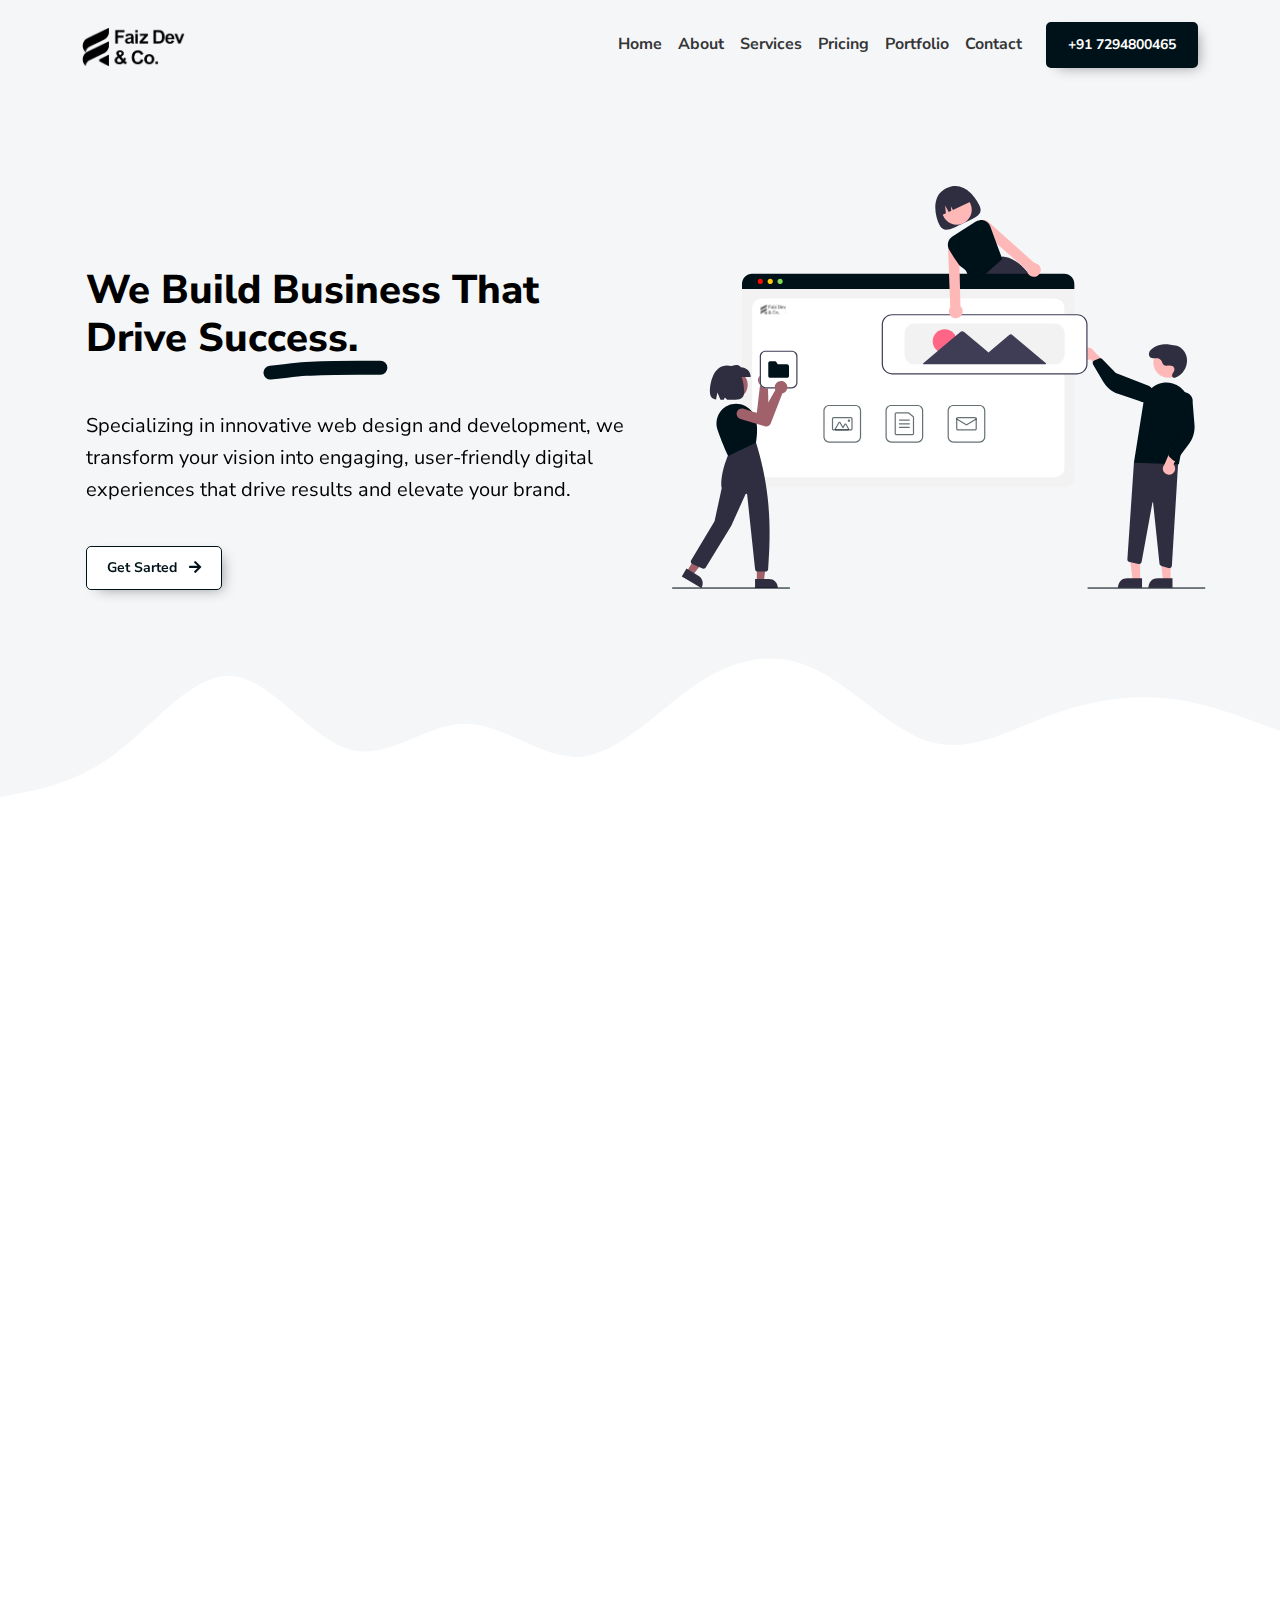
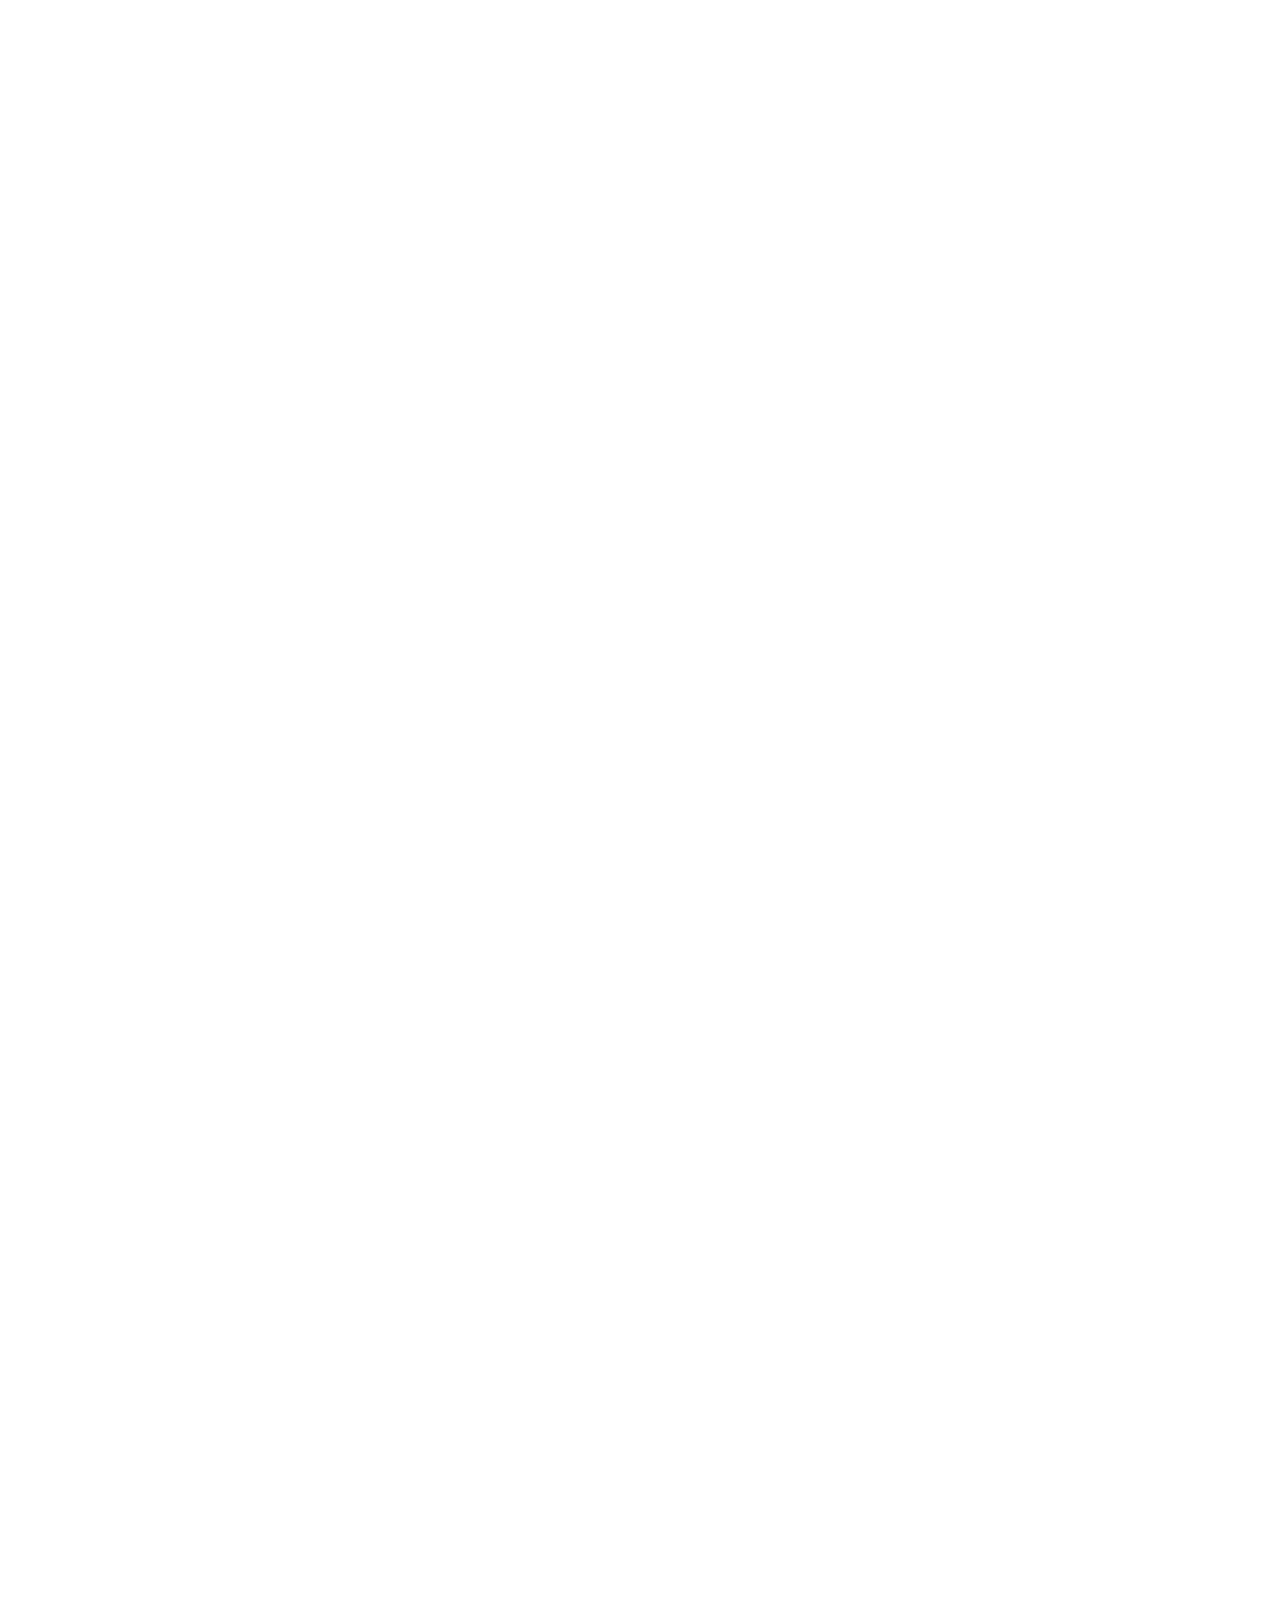
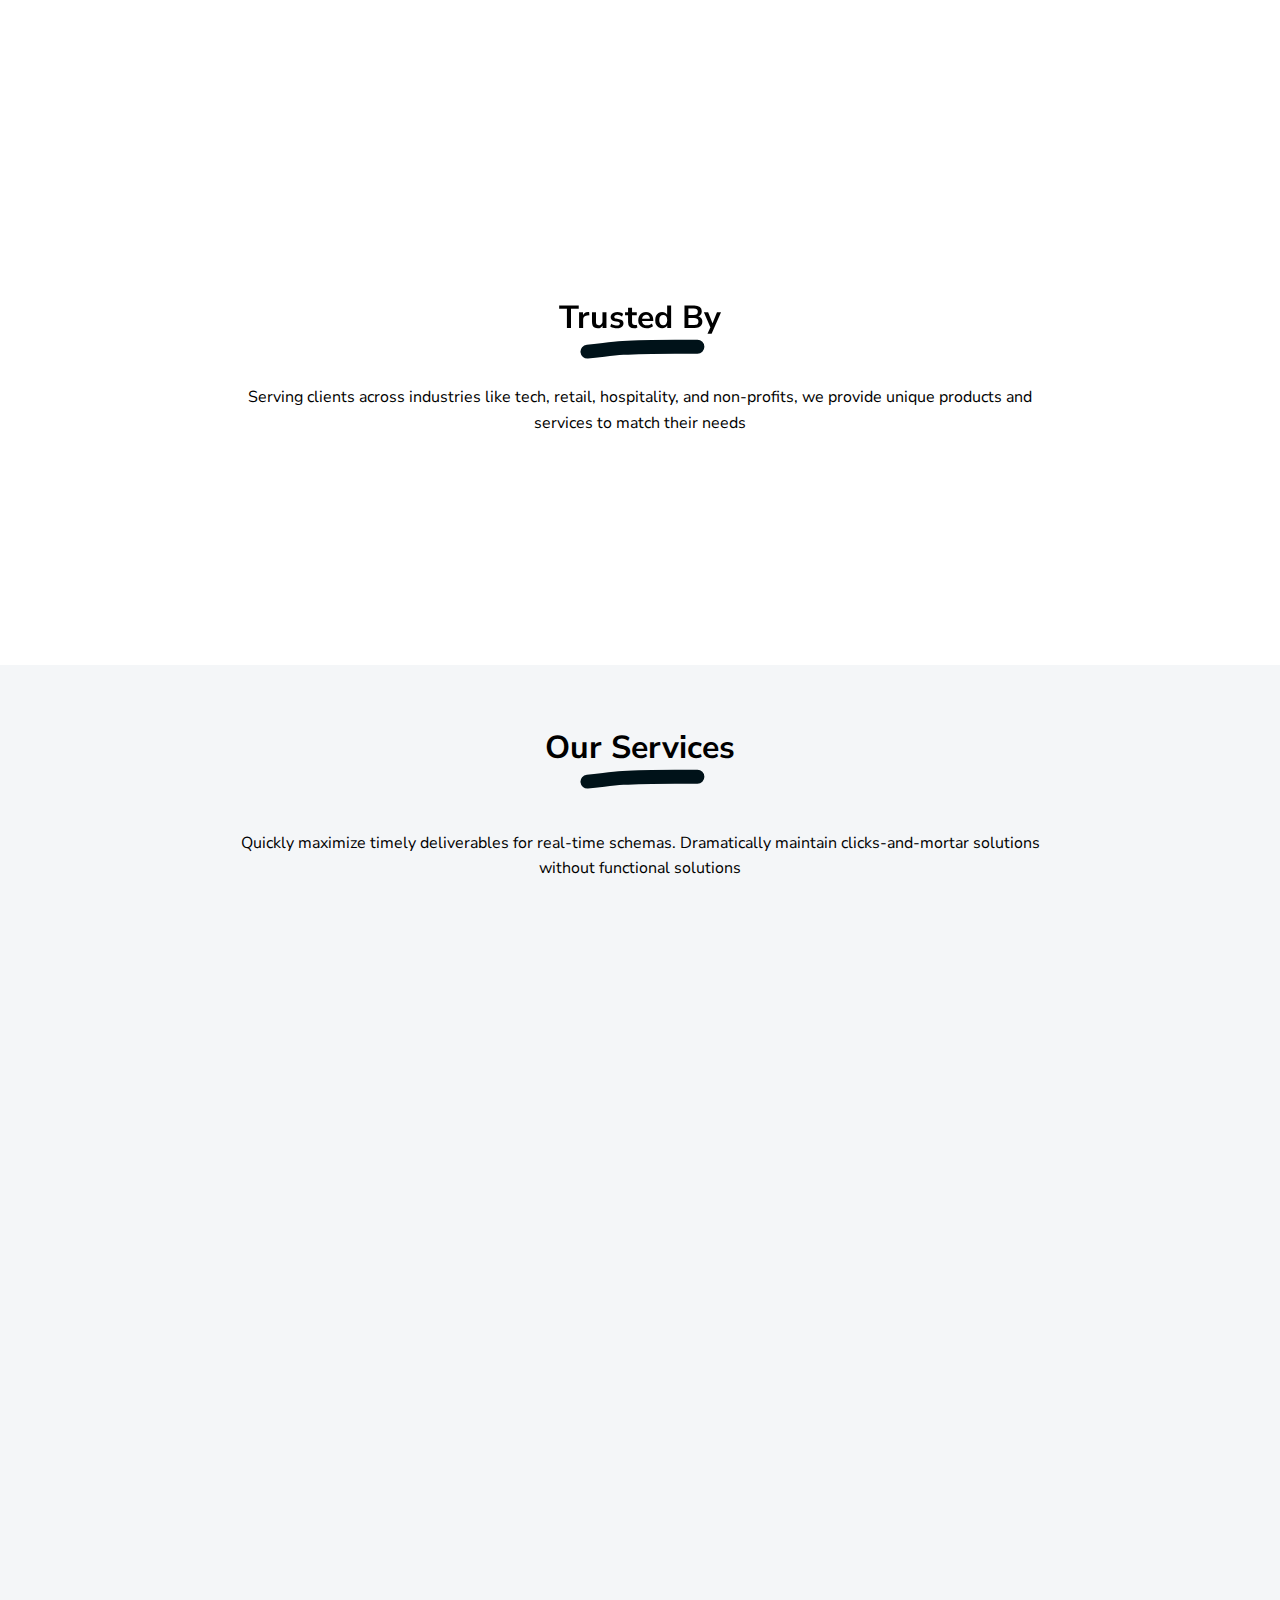
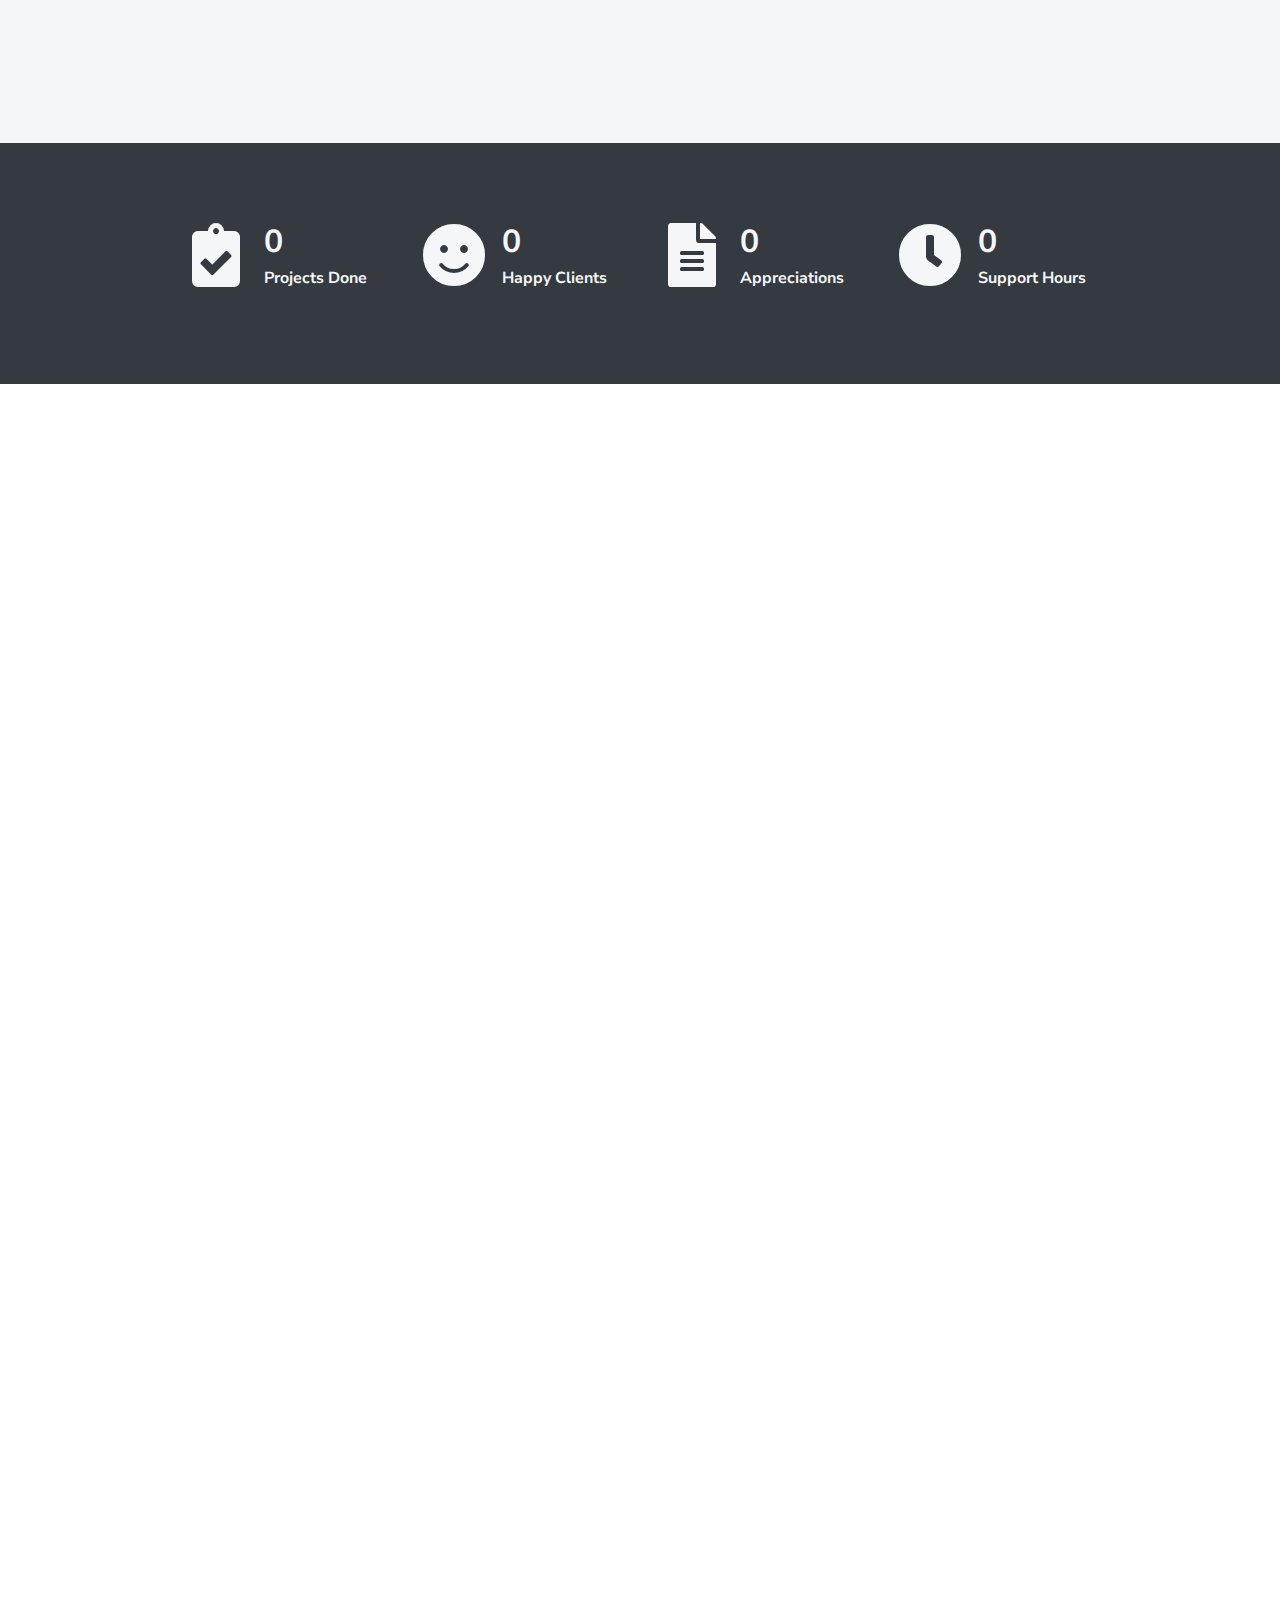
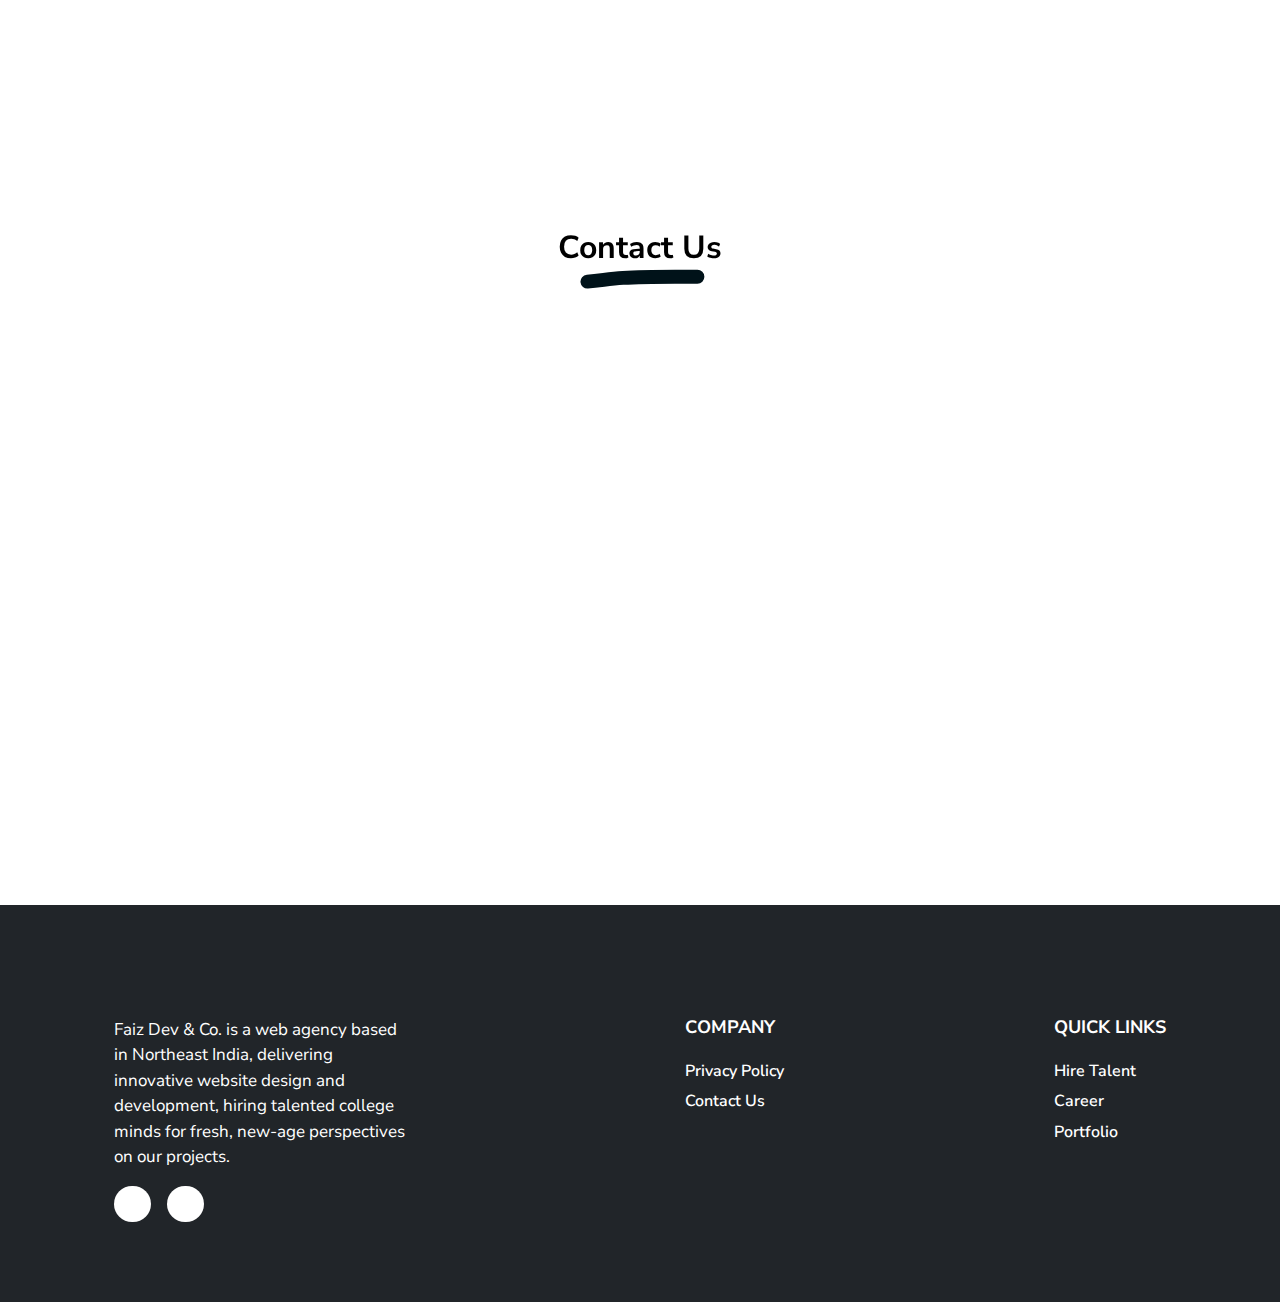
==== commit 3f158ce2: "setup lazy loading" ====
--- a/index.html
+++ b/index.html
@@ -45,7 +45,7 @@
   <body id="top">
     <header class="bg-light">
       <nav class="navbar navbar-expand-lg navbar-light bg-light" id="header-nav" role="navigation">
-        <div class="container"><a class="link-dark navbar-brand site-title mb-0" href="https://faizdevandco.online/"><img class="main_logo" src="/images/others/site-main-logo.png" alt="Main logo"></a>
+        <div class="container"><a class="link-dark navbar-brand site-title mb-0" href="https://faizdevandco.online/"><img class="main_logo" src="/images/others/site-main-logo.png" alt="Main logo" loading="eager"></a>
           <button class="navbar-toggler" type="button" data-bs-toggle="collapse" data-bs-target="#navbarSupportedContent" aria-controls="navbarSupportedContent" aria-expanded="false" aria-label="Toggle navigation"><span class="navbar-toggler-icon"></span></button>
           <div class="collapse navbar-collapse" id="navbarSupportedContent">
             <ul class="navbar-nav ms-auto me-2">
@@ -74,7 +74,7 @@
               <div class="mt-3" data-aos="fade-up" data-aos-delay="200"><a id="hero-btn" class="btn btn-primary mt-1 me-2 buttons-box-shadow" href="#contact">Get Sarted <i class="fas fa-arrow-right ms-1"></i></a></div>
             </div>
           </div>
-          <div class="col-lg-6 p-3 pe-lg-0" data-aos="fade-left" data-aos-delay="100"><img class="pt-2 img-fluid bounce-illustration" src="/images/illustrations/building_websites-hero-img.svg" alt="hello"/></div>
+          <div class="col-lg-6 p-3 pe-lg-0" data-aos="fade-left" data-aos-delay="100"><img class="pt-2 img-fluid bounce-illustration" src="/images/illustrations/building_websites-hero-img.svg" alt="hello" loading="eager"/></div>
         </div>
       </div>
     </div>
@@ -104,7 +104,7 @@
             <!-- Let our agile section starts here  -->
             <div class="container">
               <div class="row py-3 py-lg-5">
-                <div class="col-lg-6 col-md-5 px-3 order-md-last" data-aos="fade-up" data-aos-delay="200"><img class="my-3 img-fluid" src="/images/illustrations/development.svg" alt="development"/></div>
+                <div class="col-lg-6 col-md-5 px-3 order-md-last" data-aos="fade-up" data-aos-delay="200"><img class="my-3 img-fluid" src="/images/illustrations/development.svg" alt="development" loading="eager"/></div>
                 <div class="col-lg-6 col-md-7 px-2" data-aos="zoom-in" data-aos-delay="100">
                   <div class="h3 mb-2">Let our <strong>Agile Team</strong> understand and serve your needs.</div>
                   <p class="text-secondary mb-3">Let our agile team decode your vision and deliver attuned digital solutions. We expertise in web design, development, and strategy, we're dedicated to exceeding your expectations and goals efficiently</p>
@@ -154,7 +154,7 @@
                       <span class="image-title-ctrl">Apicha Health Care</span>
                       <span id="second-image-title">https://faizdevandco.online</span>
                     </div>
-                    <img src="/images/Featured/Apicha-slide-up.png" alt="Apicha_Health_Care_Image" class="hover-image" />
+                    <img src="/images/Featured/Apicha-slide-up.png" alt="Apicha_Health_Care_Image" class="hover-image" loading="lazy"/>
                   </div>
                 </div>
               
@@ -164,7 +164,7 @@
                       <span class="image-title-ctrl">Forest Hill Real Estate</span>
                       <span id="second-image-title">https://faizdevandco.online</span>
                     </div>
-                    <img src="/images/Featured/Forest-Hill-slideup.png" alt="Forest_Hill_Realestate_Image" class="hover-image" />
+                    <img src="/images/Featured/Forest-Hill-slideup.png" alt="Forest_Hill_Realestate_Image" class="hover-image" loading="lazy"/>
                   </div>
                 </div>
 
@@ -175,7 +175,7 @@
                       <span class="image-title-ctrl">Day Off Tours & Travel</span>
                       <span id="second-image-title">https://faizdevandco.online</span>
                     </div>
-                    <img src="/images/Featured/Forest-Hill-slideup.png" alt="Day_Off_Travel_Image" class="hover-image" />
+                    <img src="/images/Featured/Forest-Hill-slideup.png" alt="Day_Off_Travel_Image" class="hover-image" loading="lazy"/>
                   </div>
                 </div>
               </div>
@@ -232,54 +232,54 @@
           <div class="marquee-container">
               <div class="marquee">
                 <!-- First set of images -->
-                <img src="/images/testimonials/T-1.png" alt="Trusted_brand_logo">
-                <img src="/images/testimonials/T-2.png" alt="Trusted_brand_logo">
-                <img src="/images/testimonials/T-3.png" alt="Trusted_brand_logo">
-                <img src="/images/testimonials/T-4.png" alt="Trusted_brand_logo">
-                <img src="/images/testimonials/T-5.png" alt="Trusted_brand_logo">
-                <img src="/images/testimonials/T-6.png" alt="Trusted_brand_logo">
-                <img src="/images/testimonials/T-7.png" alt="Trusted_brand_logo">
-                <img src="/images/testimonials/T-8.png" alt="Trusted_brand_logo">
-                <img src="/images/testimonials/T-9.png" alt="Trusted_brand_logo">
-                <img src="/images/testimonials/T-10.png" alt="LTrusted_brand_logo">
-                <img src="/images/testimonials/T-11.png" alt="Trusted_brand_logo">
-                <img src="/images/testimonials/T-12.png" alt="Trusted_brand_logo">
-                <img src="/images/testimonials/T-13.png" alt="Trusted_brand_logo">
-                <img src="/images/testimonials/T-14.png" alt="Trusted_brand_logo">
-                <img src="/images/testimonials/T-15.png" alt="Trusted_brand_logo">
-                <img src="/images/testimonials/T-16.png" alt="Trusted_brand_logo">
-                <img src="/images/testimonials/T-17.png" alt="Trusted_brand_logo">
-                <img src="/images/testimonials/T-18.png" alt="Trusted_brand_logo">
-                <img src="/images/testimonials/T-19.png" alt="Trusted_brand_logo">
-                <img src="/images/testimonials/T-20.png" alt="Trusted_brand_logo">
-                <img src="/images/testimonials/T-21.png" alt="Trusted_brand_logo">
-                <img src="/images/testimonials/T-22.png" alt="Trusted_brand_logo">
-                <img src="/images/testimonials/T-23.png" alt="Trusted_brand_logo">
+                <img src="/images/testimonials/T-1.png" alt="Trusted_brand_logo" loading="lazy">
+                <img src="/images/testimonials/T-2.png" alt="Trusted_brand_logo" loading="lazy">
+                <img src="/images/testimonials/T-3.png" alt="Trusted_brand_logo" loading="lazy">
+                <img src="/images/testimonials/T-4.png" alt="Trusted_brand_logo" loading="lazy">
+                <img src="/images/testimonials/T-5.png" alt="Trusted_brand_logo" loading="lazy">
+                <img src="/images/testimonials/T-6.png" alt="Trusted_brand_logo" loading="lazy">
+                <img src="/images/testimonials/T-7.png" alt="Trusted_brand_logo" loading="lazy">
+                <img src="/images/testimonials/T-8.png" alt="Trusted_brand_logo" loading="lazy">
+                <img src="/images/testimonials/T-9.png" alt="Trusted_brand_logo" loading="lazy">
+                <img src="/images/testimonials/T-10.png" alt="LTrusted_brand_logo" loading="lazy">
+                <img src="/images/testimonials/T-11.png" alt="Trusted_brand_logo" loading="lazy">
+                <img src="/images/testimonials/T-12.png" alt="Trusted_brand_logo" loading="lazy">
+                <img src="/images/testimonials/T-13.png" alt="Trusted_brand_logo" loading="lazy">
+                <img src="/images/testimonials/T-14.png" alt="Trusted_brand_logo" loading="lazy">
+                <img src="/images/testimonials/T-15.png" alt="Trusted_brand_logo" loading="lazy">
+                <img src="/images/testimonials/T-16.png" alt="Trusted_brand_logo" loading="lazy">
+                <img src="/images/testimonials/T-17.png" alt="Trusted_brand_logo" loading="lazy">
+                <img src="/images/testimonials/T-18.png" alt="Trusted_brand_logo" loading="lazy">
+                <img src="/images/testimonials/T-19.png" alt="Trusted_brand_logo" loading="lazy">
+                <img src="/images/testimonials/T-20.png" alt="Trusted_brand_logo" loading="lazy">
+                <img src="/images/testimonials/T-21.png" alt="Trusted_brand_logo" loading="lazy">
+                <img src="/images/testimonials/T-22.png" alt="Trusted_brand_logo" loading="lazy">
+                <img src="/images/testimonials/T-23.png" alt="Trusted_brand_logo" loading="lazy">
                 <!-- Duplicate set of images for seamless looping -->
                 <!-- Duplicate set of images for seamless looping -->
-                <img src="/images/testimonials/T-1.png" alt="Trusted_brand_logo">
-                <img src="/images/testimonials/T-2.png" alt="Trusted_brand_logo">
-                <img src="/images/testimonials/T-3.png" alt="Trusted_brand_logo">
-                <img src="/images/testimonials/T-4.png" alt="Trusted_brand_logo">
-                <img src="/images/testimonials/T-5.png" alt="Trusted_brand_logo">
-                <img src="/images/testimonials/T-6.png" alt="Trusted_brand_logo">
-                <img src="/images/testimonials/T-7.png" alt="Trusted_brand_logo">
-                <img src="/images/testimonials/T-8.png" alt="Trusted_brand_logo">
-                <img src="/images/testimonials/T-9.png" alt="Trusted_brand_logo">
-                <img src="/images/testimonials/T-10.png" alt="LTrusted_brand_logo">
-                <img src="/images/testimonials/T-11.png" alt="Trusted_brand_logo">
-                <img src="/images/testimonials/T-12.png" alt="Trusted_brand_logo">
-                <img src="/images/testimonials/T-13.png" alt="Trusted_brand_logo">
-                <img src="/images/testimonials/T-14.png" alt="Trusted_brand_logo">
-                <img src="/images/testimonials/T-15.png" alt="Trusted_brand_logo">
-                <img src="/images/testimonials/T-16.png" alt="Trusted_brand_logo">
-                <img src="/images/testimonials/T-17.png" alt="Trusted_brand_logo">
-                <img src="/images/testimonials/T-18.png" alt="Trusted_brand_logo">
-                <img src="/images/testimonials/T-19.png" alt="Trusted_brand_logo">
-                <img src="/images/testimonials/T-20.png" alt="Trusted_brand_logo">
-                <img src="/images/testimonials/T-21.png" alt="Trusted_brand_logo">
-                <img src="/images/testimonials/T-22.png" alt="Trusted_brand_logo">
-                <img src="/images/testimonials/T-23.png" alt="Trusted_brand_logo">
+                <img src="/images/testimonials/T-1.png" alt="Trusted_brand_logo" loading="lazy">
+                <img src="/images/testimonials/T-2.png" alt="Trusted_brand_logo" loading="lazy">
+                <img src="/images/testimonials/T-3.png" alt="Trusted_brand_logo" loading="lazy">
+                <img src="/images/testimonials/T-4.png" alt="Trusted_brand_logo" loading="lazy">
+                <img src="/images/testimonials/T-5.png" alt="Trusted_brand_logo" loading="lazy">
+                <img src="/images/testimonials/T-6.png" alt="Trusted_brand_logo" loading="lazy">
+                <img src="/images/testimonials/T-7.png" alt="Trusted_brand_logo" loading="lazy">
+                <img src="/images/testimonials/T-8.png" alt="Trusted_brand_logo" loading="lazy">
+                <img src="/images/testimonials/T-9.png" alt="Trusted_brand_logo" loading="lazy">
+                <img src="/images/testimonials/T-10.png" alt="LTrusted_brand_logo" loading="lazy">
+                <img src="/images/testimonials/T-11.png" alt="Trusted_brand_logo" loading="lazy">
+                <img src="/images/testimonials/T-12.png" alt="Trusted_brand_logo" loading="lazy">
+                <img src="/images/testimonials/T-13.png" alt="Trusted_brand_logo" loading="lazy">
+                <img src="/images/testimonials/T-14.png" alt="Trusted_brand_logo" loading="lazy">
+                <img src="/images/testimonials/T-15.png" alt="Trusted_brand_logo" loading="lazy">
+                <img src="/images/testimonials/T-16.png" alt="Trusted_brand_logo" loading="lazy">
+                <img src="/images/testimonials/T-17.png" alt="Trusted_brand_logo" loading="lazy">
+                <img src="/images/testimonials/T-18.png" alt="Trusted_brand_logo" loading="lazy">
+                <img src="/images/testimonials/T-19.png" alt="Trusted_brand_logo" loading="lazy">
+                <img src="/images/testimonials/T-20.png" alt="Trusted_brand_logo" loading="lazy">
+                <img src="/images/testimonials/T-21.png" alt="Trusted_brand_logo" loading="lazy">
+                <img src="/images/testimonials/T-22.png" alt="Trusted_brand_logo" loading="lazy">
+                <img src="/images/testimonials/T-23.png" alt="Trusted_brand_logo" loading="lazy">
               </div>
             </div>
          </div>
@@ -303,42 +303,42 @@
               </div>
               <div class="row py-3">
                 <div class="col-md-4 text-center mb-3" data-aos="fade-up" data-aos-delay="200"> 
-                  <div class="bg-white border rounded-circle d-inline-block p-2"><img id="services-img-target" class="p-2" src="/images/services/web-design.png" width="96" height="96" alt="web-design"/></div>
+                  <div class="bg-white border rounded-circle d-inline-block p-2"><img id="services-img-target" class="p-2" src="/images/services/web-design.png" width="96" height="96" alt="web-design"/ loading="lazy"></div>
                   <div class="bg-white border rounded p-3 mt-n4">
                     <div class="h5 mt-3">Web Design</div>
                     <p class="text-small">Crafting visually appealing and user-friendly interfaces to enhance digital presence and engagement.</p>
                   </div>
                 </div>
                 <div class="col-md-4 text-center mb-3" data-aos="fade-up" data-aos-delay="200">
-                  <div class="bg-white border rounded-circle d-inline-block p-2"><img id="services-img-target" class="p-2" src="/images/services/web-development.png" width="96" height="96" alt="web-development"/></div>
+                  <div class="bg-white border rounded-circle d-inline-block p-2"><img id="services-img-target" class="p-2" src="/images/services/web-development.png" width="96" height="96" alt="web-development"/ loading="lazy"></div>
                   <div class="bg-white border rounded p-3 mt-n4">
                     <div class="h5 mt-3">Web Develpoment</div>
                     <p class="text-small">Building robust and functional websites with advanced coding and programming languages.</p>
                   </div>
                 </div>
                 <div class="col-md-4 text-center mb-3" data-aos="fade-up" data-aos-delay="200">
-                  <div class="bg-white border rounded-circle d-inline-block p-2"><img id="services-img-target" class="p-2" src="/images/services/marketing.png" width="96" height="96" alt="marketing"/></div>
+                  <div class="bg-white border rounded-circle d-inline-block p-2"><img id="services-img-target" class="p-2" src="/images/services/marketing.png" width="96" height="96" alt="marketing"/ loading="lazy"></div>
                   <div class="bg-white border rounded p-3 mt-n4">
                     <div class="h5 mt-3">Marketing & Ads</div>
                     <p class="text-small">Social media marketing uses targeted ads to increase brand awareness, engagement, and conversions.</p>
                   </div>
                 </div>
                 <div class="col-md-4 text-center mb-3" data-aos="fade-up" data-aos-delay="200">
-                  <div class="bg-white border rounded-circle d-inline-block p-2"><img id="services-img-target" class="p-2" src="/images/services/wordpress.png" width="96" height="96" alt="wordpress"/></div>
+                  <div class="bg-white border rounded-circle d-inline-block p-2"><img id="services-img-target" class="p-2" src="/images/services/wordpress.png" width="96" height="96" alt="wordpress"/ loading="lazy"></div>
                   <div class="bg-white border rounded p-3 mt-n4">
                     <div class="h5 mt-3">WordPress Website</div>
                     <p class="text-small">Designing and developing websites using WordPress, a versatile and user-friendly content management system (CMS).</p>
                   </div>
                 </div>
                 <div class="col-md-4 text-center mb-3" data-aos="fade-up" data-aos-delay="200">
-                  <div class="bg-white border rounded-circle d-inline-block p-2"><img id="services-img-target" class="p-2" src="/images/services/shopify.png" width="96" height="96" alt="shopify"/></div>
+                  <div class="bg-white border rounded-circle d-inline-block p-2"><img id="services-img-target" class="p-2" src="/images/services/shopify.png" width="96" height="96" alt="shopify"/ loading="lazy"></div>
                   <div class="bg-white border rounded p-3 mt-n4">
                     <div class="h5 mt-3">Shopify Website</div>
                     <p class="text-small">Developing e-commerce websites using Shopify, a platform that provides customizable templates and tools to sell products online effectively.</p>
                   </div>
                 </div>
                 <div class="col-md-4 text-center mb-3" data-aos="fade-up" data-aos-delay="200">
-                  <div class="bg-white border rounded-circle d-inline-block p-2"><img id="services-img-target" class="p-2" src="/images/services/ecommerce-website.png" width="96" height="96" alt="eCommerce-img"/></div>
+                  <div class="bg-white border rounded-circle d-inline-block p-2"><img id="services-img-target" class="p-2" src="/images/services/ecommerce-website.png" width="96" height="96" alt="eCommerce-img"/ loading="lazy"></div>
                   <div class="bg-white border rounded p-3 mt-n4">
                     <div class="h5 mt-3">eCommerce Website</div>
                     <p class="text-small">Designing and developing online stores that facilitate buying and selling of products or services, secure payment gateways.</p>
@@ -480,7 +480,7 @@
                 <div class="testimonials-container-parent card p-2 mx-1 my-1" style="min-width: 350px;">
                     <div class="child-container d-flex flex-column align-item-center">
                         <div class="top-part d-flex align-items-center gap-2">
-                          <img class="testimonial-img img-fluid rounded-circle border" style="height: 55px; width: 55px; object-fit: cover;" src="/images/testimonials/T-1.png" alt="Testimonials_image"> 
+                          <img class="testimonial-img img-fluid rounded-circle border" style="height: 55px; width: 55px; object-fit: cover;" src="/images/testimonials/T-1.png" alt="Testimonials_image" loading="lazy"> 
                             <h5 class="customer-name">Viva Aesthetic Clinic <br> <span class="customer-job-position">Redesign of Website</span> </h5>
                         </div>
                       <div class="lh-sm bottom-part pt-2">
@@ -492,7 +492,7 @@
                 <div class="testimonials-container-parent card p-2 mx-1 my-1" style="min-width: 350px;">
                   <div class="child-container d-flex flex-column">
                       <div class="top-part d-flex align-items-center gap-2">
-                        <img class="testimonial-img img-fluid rounded-circle border" style="height: 55px; width: 55px; object-fit: cover;" src="/images/testimonials/T-2.png" alt="Testimonials_image"> 
+                        <img class="testimonial-img img-fluid rounded-circle border" style="height: 55px; width: 55px; object-fit: cover;" src="/images/testimonials/T-2.png" alt="Testimonials_image" loading="lazy"> 
                           <h5 class="customer-name">Tidy Here <br> <span class="customer-job-position">Web Development</span> </h5>
                       </div>
                     <div class="lh-sm bottom-part pt-2">
@@ -503,7 +503,7 @@
                 <div class="testimonials-container-parent card p-2 mx-1 my-1" style="min-width: 350px;">
                   <div class="child-container d-flex flex-column">
                       <div class="top-part d-flex align-items-center gap-2">
-                        <img class="testimonial-img img-fluid rounded-circle border " style="height: 55px; width: 55px; object-fit: cover;" src="/images/testimonials/T-3.png" alt="Testimonials_image"> 
+                        <img class="testimonial-img img-fluid rounded-circle border " style="height: 55px; width: 55px; object-fit: cover;" src="/images/testimonials/T-3.png" alt="Testimonials_image" loading="lazy"> 
                           <h5 class="customer-name">Shalby Hospital<br> <span class="customer-job-position">Redesign of Website</span> </h5>
                       </div>
                     <div class="lh-sm bottom-part pt-2">
@@ -514,7 +514,7 @@
                 <div class="testimonials-container-parent card p-2 mx-1 my-1" style="min-width: 350px;">
                   <div class="child-container d-flex flex-column">
                       <div class="top-part d-flex align-items-center gap-2">
-                        <img class="testimonial-img img-fluid rounded-circle border " style="height: 55px; width: 55px; object-fit: cover;" src="/images/testimonials/T-4.png" alt="Testimonials_image"> 
+                        <img class="testimonial-img img-fluid rounded-circle border " style="height: 55px; width: 55px; object-fit: cover;" src="/images/testimonials/T-4.png" alt="Testimonials_image" loading="lazy"> 
                           <h5 class="customer-name">SG Cleaning Service <br> <span class="customer-job-position">Web Develpoment</span> </h5>
                       </div>
                     <div class="lh-sm bottom-part pt-2">
@@ -526,7 +526,7 @@
               <div class="testimonials-container-parent card p-2 mx-1 my-1" style="min-width: 350px;">
                   <div class="child-container d-flex flex-column">
                       <div class="top-part d-flex align-items-center gap-2">
-                        <img class="testimonial-img img-fluid rounded-circle border " style="height: 55px; width: 55px; object-fit: cover;" src="/images/testimonials/T-5.png" alt="Testimonials_image"> 
+                        <img class="testimonial-img img-fluid rounded-circle border " style="height: 55px; width: 55px; object-fit: cover;" src="/images/testimonials/T-5.png" alt="Testimonials_image" loading="lazy"> 
                           <h5 class="customer-name">QI Spine Clinic <br> <span class="customer-job-position">Web Development</span> </h5>
                       </div>
                     <div class="lh-sm bottom-part pt-2">
@@ -538,7 +538,7 @@
                 <div class="testimonials-container-parent card p-2 mx-1 my-1" style="min-width: 350px;">
                   <div class="child-container d-flex flex-column">
                       <div class="top-part d-flex align-items-center gap-2">
-                        <img class="testimonial-img img-fluid rounded-circle border " style="height: 55px; width: 55px; object-fit: cover;" src="/images/testimonials/T-6.png" alt="Testimonials_image"> 
+                        <img class="testimonial-img img-fluid rounded-circle border " style="height: 55px; width: 55px; object-fit: cover;" src="/images/testimonials/T-6.png" alt="Testimonials_image" loading="lazy"> 
                           <h5 class="customer-name">NYC Hospital <br> <span class="customer-job-position">Redesign of Website</span> </h5>
                       </div>
                       <div class="lh-sm bottom-part pt-2">
@@ -550,7 +550,7 @@
                 <div class="testimonials-container-parent card p-2 mx-1 my-1" style="min-width: 350px;">
                   <div class="child-container d-flex flex-column">
                       <div class="top-part d-flex align-items-center gap-2">
-                        <img class="testimonial-img img-fluid rounded-circle border " style="height: 55px; width: 55px; object-fit: cover;" src="/images/testimonials/T-7.png" alt="Testimonials_image"> 
+                        <img class="testimonial-img img-fluid rounded-circle border " style="height: 55px; width: 55px; object-fit: cover;" src="/images/testimonials/T-7.png" alt="Testimonials_image" loading="lazy"> 
                           <h5 class="customer-name">Next Level Real Estate <br> <span class="customer-job-position">Web Development</span> </h5>
                       </div>
                       <div class="lh-sm bottom-part pt-2">
@@ -562,7 +562,7 @@
                 <div class="testimonials-container-parent card p-2 mx-1 my-1" style="min-width: 350px;">
                   <div class="child-container d-flex flex-column">
                       <div class="top-part d-flex align-items-center gap-2">
-                        <img class="testimonial-img img-fluid rounded-circle border " style="height: 55px; width: 55px; object-fit: cover;" src="/images/testimonials/T-8.png" alt="Testimonials_image"> 
+                        <img class="testimonial-img img-fluid rounded-circle border " style="height: 55px; width: 55px; object-fit: cover;" src="/images/testimonials/T-8.png" alt="Testimonials_image" loading="lazy"> 
                           <h5 class="customer-name">Mediclinic  <br> <span class="customer-job-position">Web Develpoment</span> </h5>
                       </div>
                       <div class="lh-sm bottom-part pt-2">
@@ -574,7 +574,7 @@
                 <div class="testimonials-container-parent card p-2 mx-1 my-1" style="min-width: 350px;">
                   <div class="child-container d-flex flex-column">
                       <div class="top-part d-flex align-items-center gap-2">
-                        <img class="testimonial-img img-fluid rounded-circle border " style="height: 55px; width: 55px; object-fit: cover;" src="/images/testimonials/T-9.png" alt="Testimonials_image"> 
+                        <img class="testimonial-img img-fluid rounded-circle border " style="height: 55px; width: 55px; object-fit: cover;" src="/images/testimonials/T-9.png" alt="Testimonials_image" loading="lazy"> 
                           <h5 class="customer-name">Maid to Clean <br> <span class="customer-job-position">Web Development</span> </h5>
                       </div>
                       <div class="lh-sm bottom-part pt-2">
@@ -586,7 +586,7 @@
                 <div class="testimonials-container-parent card p-2 mx-1 my-1" style="min-width: 350px;">
                   <div class="child-container d-flex flex-column">
                       <div class="top-part d-flex align-items-center gap-2">
-                        <img class="testimonial-img img-fluid rounded-circle border " style="height: 55px; width: 55px; object-fit: cover;" src="/images/testimonials/T-10.png" alt="Testimonials_image"> 
+                        <img class="testimonial-img img-fluid rounded-circle border " style="height: 55px; width: 55px; object-fit: cover;" src="/images/testimonials/T-10.png" alt="Testimonials_image" loading="lazy"> 
                           <h5 class="customer-name">Maidpro <br> <span class="customer-job-position">Web Development </span> </h5>
                       </div>
                       <div class="lh-sm bottom-part pt-2">
@@ -598,7 +598,7 @@
                 <div class="testimonials-container-parent card p-2 mx-1 my-1" style="min-width: 350px;">
                   <div class="child-container d-flex flex-column">
                       <div class="top-part d-flex align-items-center gap-2">
-                        <img class="testimonial-img img-fluid rounded-circle border " style="height: 55px; width: 55px; object-fit: cover;" src="/images/testimonials/T-11.png" alt="Testimonials_image"> 
+                        <img class="testimonial-img img-fluid rounded-circle border " style="height: 55px; width: 55px; object-fit: cover;" src="/images/testimonials/T-11.png" alt="Testimonials_image" loading="lazy"> 
                           <h5 class="customer-name">Hertz <br> <span class="customer-job-position">Redesign of Website</span> </h5>
                       </div>
                       <div class="lh-sm bottom-part pt-2">
@@ -621,7 +621,7 @@
               <div class="testimonials-container-parent card p-2 mx-1 my-1" style="min-width: 350px;">
                   <div class="child-container d-flex flex-column align-item-center">
                       <div class="top-part d-flex align-items-center gap-2">
-                        <img class="testimonial-img img-fluid rounded-circle border " style="height: 55px; width: 55px; object-fit: cover;" src="/images/testimonials/T-12.png" alt="Testimonials_image"> 
+                        <img class="testimonial-img img-fluid rounded-circle border " style="height: 55px; width: 55px; object-fit: cover;" src="/images/testimonials/T-12.png" alt="Testimonials_image" loading="lazy"> 
                           <h5 class="customer-name">Kaya Skin Clinic <br> <span class="customer-job-position">Redesign of Website</span> </h5>
                       </div>
                     <div class="lh-sm bottom-part pt-2">
@@ -634,7 +634,7 @@
               <div class="testimonials-container-parent card p-2 mx-1 my-1" style="min-width: 350px;">
                 <div class="child-container d-flex flex-column">
                     <div class="top-part d-flex align-items-center gap-2">
-                      <img class="testimonial-img img-fluid rounded-circle border " style="height: 55px; width: 55px; object-fit: cover;" src="/images/testimonials/T-13.png" alt="Testimonials_image"> 
+                      <img class="testimonial-img img-fluid rounded-circle border " style="height: 55px; width: 55px; object-fit: cover;" src="/images/testimonials/T-13.png" alt="Testimonials_image" loading="lazy"> 
                         <h5 class="customer-name">Forest Hill Real Estate <br> <span class="customer-job-position">Redesign of Website</span> </h5>
                     </div>
                   <div class="lh-sm bottom-part pt-2">
@@ -645,7 +645,7 @@
               <div class="testimonials-container-parent card p-2 mx-1 my-1" style="min-width: 350px;">
                 <div class="child-container d-flex flex-column">
                     <div class="top-part d-flex align-items-center gap-2">
-                      <img class="testimonial-img img-fluid rounded-circle border " style="height: 55px; width: 55px; object-fit: cover;" src="/images/testimonials/T-14.png" alt="Testimonials_image"> 
+                      <img class="testimonial-img img-fluid rounded-circle border " style="height: 55px; width: 55px; object-fit: cover;" src="/images/testimonials/T-14.png" alt="Testimonials_image" loading="lazy"> 
                         <h5 class="customer-name">Ex-Arabia | Tours & Travels <br> <span class="customer-job-position">Redesign of Website</span> </h5>
                     </div>
                   <div class="lh-sm bottom-part pt-2">
@@ -656,7 +656,7 @@
               <div class="testimonials-container-parent card p-2 mx-1 my-1" style="min-width: 350px;">
                 <div class="child-container d-flex flex-column">
                     <div class="top-part d-flex align-items-center gap-2">
-                      <img class="testimonial-img img-fluid rounded-circle border " style="height: 55px; width: 55px; object-fit: cover;" src="/images/testimonials/T-15.png" alt="Testimonials_image"> 
+                      <img class="testimonial-img img-fluid rounded-circle border " style="height: 55px; width: 55px; object-fit: cover;" src="/images/testimonials/T-15.png" alt="Testimonials_image" loading="lazy"> 
                         <h5 class="customer-name">Enterprise <br> <span class="customer-job-position">Redesign of Website</span> </h5>
                     </div>
                   <div class="lh-sm bottom-part pt-2">
@@ -668,7 +668,7 @@
             <div class="testimonials-container-parent card p-2 mx-1 my-1" style="min-width: 350px;">
               <div class="child-container d-flex flex-column">
                   <div class="top-part d-flex align-items-center gap-2">
-                    <img class="testimonial-img img-fluid rounded-circle border " style="height: 55px; width: 55px; object-fit: cover;" src="/images/testimonials/T-16.png" alt="Testimonials_image"> 
+                    <img class="testimonial-img img-fluid rounded-circle border " style="height: 55px; width: 55px; object-fit: cover;" src="/images/testimonials/T-16.png" alt="Testimonials_image" loading="lazy"> 
                       <h5 class="customer-name">Day of Tour & Travels <br> <span class="customer-job-position">Redesign of Website</span> </h5>
                   </div>
                 <div class="lh-sm bottom-part pt-2">
@@ -680,7 +680,7 @@
           <div class="testimonials-container-parent card p-2 mx-1 my-1" style="min-width: 350px;">
             <div class="child-container d-flex flex-column">
                 <div class="top-part d-flex align-items-center gap-2">
-                  <img class="testimonial-img img-fluid rounded-circle border " style="height: 55px; width: 55px; object-fit: cover;" src="/images/testimonials/T-17.png" alt="Testimonials_image"> 
+                  <img class="testimonial-img img-fluid rounded-circle border " style="height: 55px; width: 55px; object-fit: cover;" src="/images/testimonials/T-17.png" alt="Testimonials_image" loading="lazy"> 
                     <h5 class="customer-name">Cushman & Wakefield <br> <span class="customer-job-position">Redesign of Website</span> </h5>
                 </div>
               <div class="lh-sm bottom-part pt-2">
@@ -692,7 +692,7 @@
           <div class="testimonials-container-parent card p-2 mx-1 my-1" style="min-width: 350px;">
             <div class="child-container d-flex flex-column">
                 <div class="top-part d-flex align-items-center gap-2">
-                  <img class="testimonial-img img-fluid rounded-circle border " style="height: 55px; width: 55px; object-fit: cover;" src="/images/testimonials/T-18.png" alt="Testimonials_image"> 
+                  <img class="testimonial-img img-fluid rounded-circle border " style="height: 55px; width: 55px; object-fit: cover;" src="/images/testimonials/T-18.png" alt="Testimonials_image" loading="lazy"> 
                     <h5 class="customer-name">Capri Realty Real Estate <br> <span class="customer-job-position">Redesign of Webiste</span> </h5>
                 </div>
                 <div class="lh-sm bottom-part pt-2">
@@ -704,7 +704,7 @@
           <div class="testimonials-container-parent card p-2 mx-1 my-1" style="min-width: 350px;">
             <div class="child-container d-flex flex-column">
                 <div class="top-part d-flex align-items-center gap-2">
-                  <img class="testimonial-img img-fluid rounded-circle border " style="height: 55px; width: 55px; object-fit: cover;" src="/images/testimonials/T-19.png" alt="Testimonials_image"> 
+                  <img class="testimonial-img img-fluid rounded-circle border " style="height: 55px; width: 55px; object-fit: cover;" src="/images/testimonials/T-19.png" alt="Testimonials_image" loading="lazy"> 
                     <h5 class="customer-name">Apicha Health Care <br> <span class="customer-job-position">Redesign of Website</span> </h5>
                 </div>
                 <div class="lh-sm bottom-part pt-2">
@@ -716,7 +716,7 @@
           <div class="testimonials-container-parent card p-2 mx-1 my-1" style="min-width: 350px;">
             <div class="child-container d-flex flex-column">
                 <div class="top-part d-flex align-items-center gap-2">
-                  <img class="testimonial-img img-fluid rounded-circle border " style="height: 55px; width: 55px; object-fit: cover;" src="/images/testimonials/T-20.png" alt="Testimonials_image"> 
+                  <img class="testimonial-img img-fluid rounded-circle border " style="height: 55px; width: 55px; object-fit: cover;" src="/images/testimonials/T-20.png" alt="Testimonials_image" loading="lazy"> 
                     <h5 class="customer-name">Buduget <br> <span class="customer-job-position">Web development</span> </h5>
                 </div>
                 <div class="lh-sm bottom-part pt-2">
@@ -728,7 +728,7 @@
           <div class="testimonials-container-parent card p-2 mx-1 my-1" style="min-width: 350px;">
             <div class="child-container d-flex flex-column">
                 <div class="top-part d-flex align-items-center gap-2">
-                  <img class="testimonial-img img-fluid rounded-circle border " style="height: 55px; width: 55px; object-fit: cover;" src="/images/testimonials/T-21.png" alt="Testimonials_image"> 
+                  <img class="testimonial-img img-fluid rounded-circle border " style="height: 55px; width: 55px; object-fit: cover;" src="/images/testimonials/T-21.png" alt="Testimonials_image" loading="lazy"> 
                     <h5 class="customer-name">BCD Travel <br> <span class="customer-job-position">Web Development</span> </h5>
                 </div>
                 <div class="lh-sm bottom-part pt-2">
@@ -740,7 +740,7 @@
           <div class="testimonials-container-parent card p-2 mx-1 my-1" style="min-width: 350px;">
             <div class="child-container d-flex flex-column">
                 <div class="top-part d-flex align-items-center gap-2">
-                  <img class="testimonial-img img-fluid rounded-circle border " style="height: 55px; width: 55px; object-fit: cover;" src="/images/testimonials/T-22.png" alt="Testimonials_image"> 
+                  <img class="testimonial-img img-fluid rounded-circle border " style="height: 55px; width: 55px; object-fit: cover;" src="/images/testimonials/T-22.png" alt="Testimonials_image" loading="lazy"> 
                     <h5 class="customer-name">Breezy Home Services <br> <span class="customer-job-position">Web Development</span> </h5>
                 </div>
                 <div class="lh-sm bottom-part pt-2">
@@ -752,7 +752,7 @@
           <div class="testimonials-container-parent card p-2 mx-1 my-1" style="min-width: 350px;">
             <div class="child-container d-flex flex-column">
                 <div class="top-part d-flex align-items-center gap-2">
-                  <img class="testimonial-img img-fluid rounded-circle border " style="height: 55px; width: 55px; object-fit: cover;" src="/images/testimonials/T-23.png" alt="Testimonials_image"> 
+                  <img class="testimonial-img img-fluid rounded-circle border " style="height: 55px; width: 55px; object-fit: cover;" src="/images/testimonials/T-23.png" alt="Testimonials_image" loading="lazy"> 
                     <h5 class="customer-name">Brooklyn Plaza Medical Center <br> <span class="customer-job-position">Redesign of Website</span> </h5>
                 </div>
                 <div class="lh-sm bottom-part pt-2">
@@ -848,9 +848,9 @@
                 <div class="column-1">
                   <p>Faiz Dev & Co. is a web agency based in Northeast India, delivering innovative website design and development, hiring talented college minds for fresh, new-age perspectives on our projects.</p>
                   <div class="social-icons">
-                    <a target="_blank" href="https://www.instagram.com/faiz_dev_co/"><img class="footer-img" src="https://icons.veryicon.com/png/o/miscellaneous/offerino-icons/instagram-53.png" alt="insta_icon"></a>
+                    <a target="_blank" href="https://www.instagram.com/faiz_dev_co/"><img class="footer-img" src="https://icons.veryicon.com/png/o/miscellaneous/offerino-icons/instagram-53.png" alt="insta_icon" loading="lazy"></a>
                     <!-- <a href="#"><img class="footer-img" src="https://cdn-icons-png.flaticon.com/512/81/81341.png"></a> -->
-                    <a target="_blank" href="https://www.linkedin.com/company/faiz-dev-co"><img class="footer-img" src="https://cdn-icons-png.flaticon.com/512/1384/1384014.png"  alt="linkedin_icon"></a>
+                    <a target="_blank" href="https://www.linkedin.com/company/faiz-dev-co"><img class="footer-img" src="https://cdn-icons-png.flaticon.com/512/1384/1384014.png" alt="linkedin_icon" loading="lazy"></a>
                   </div>
                  </div>
                 <div class="column-2">
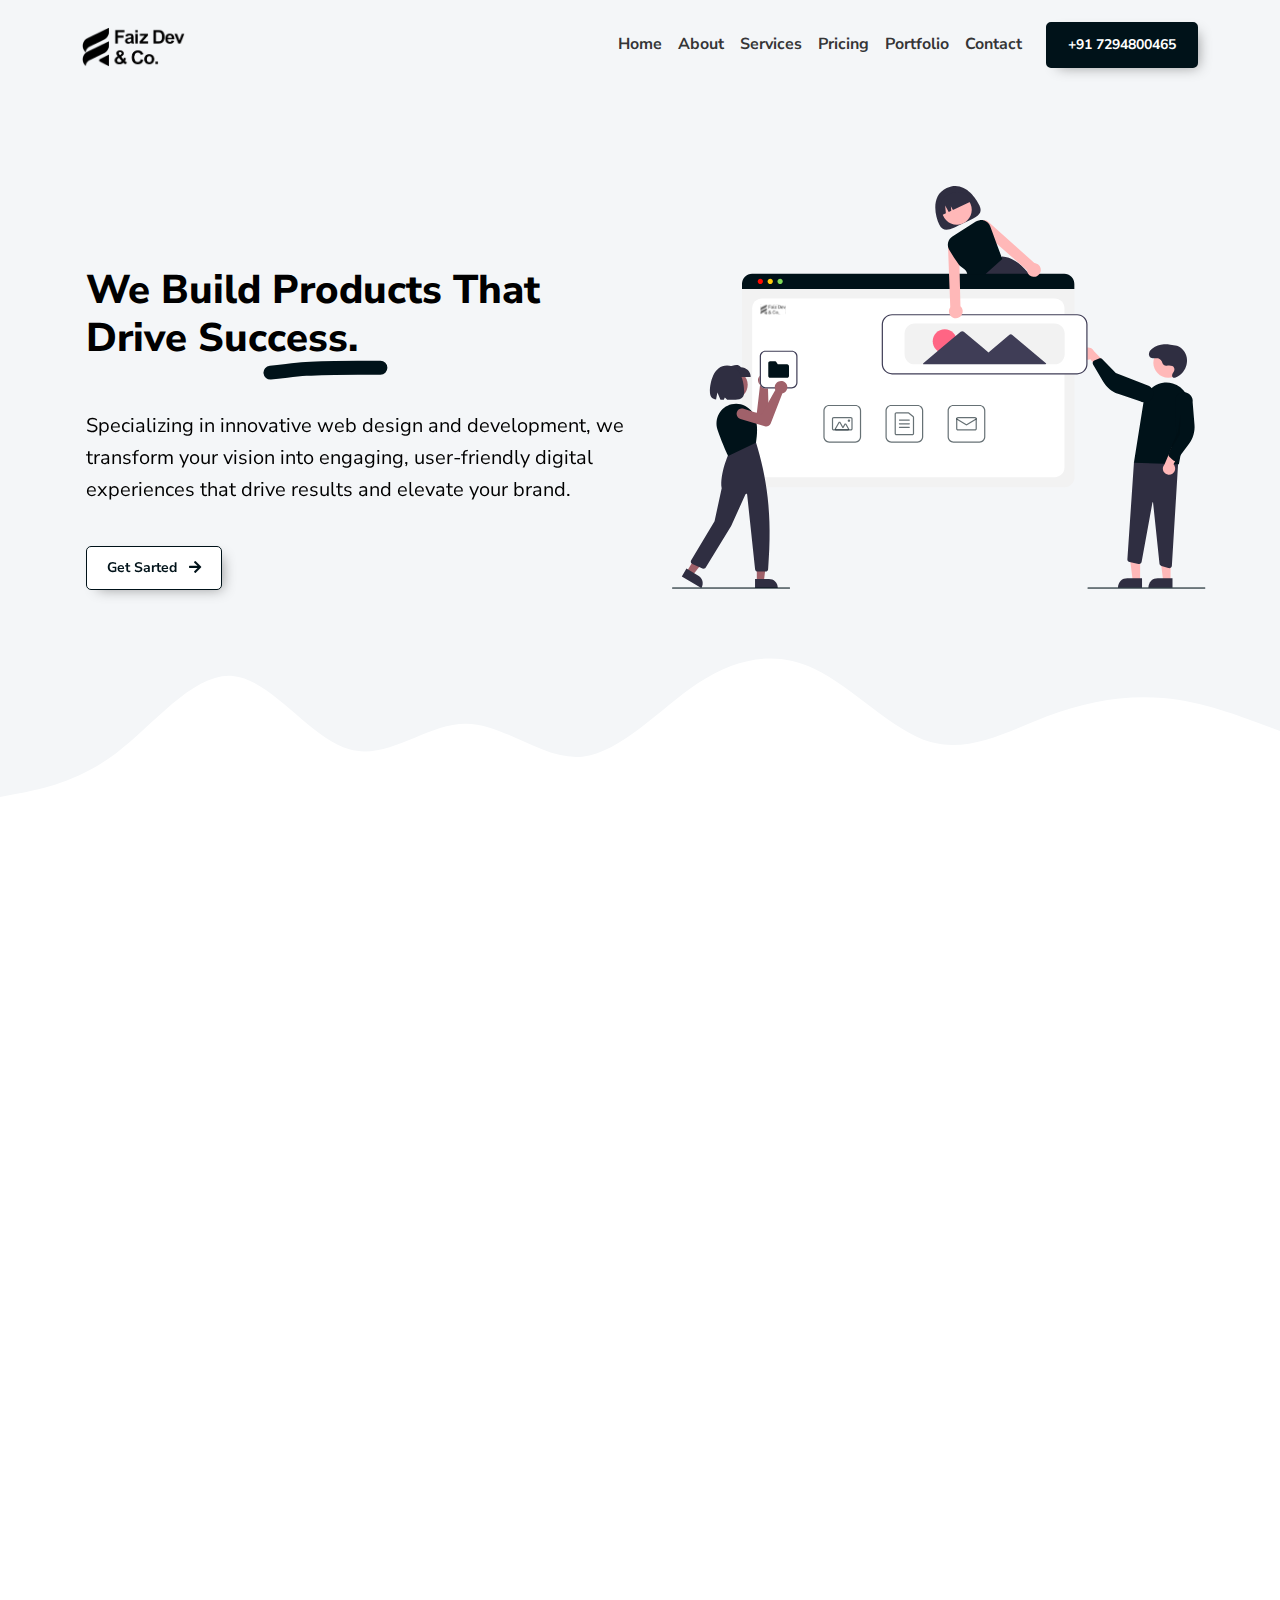
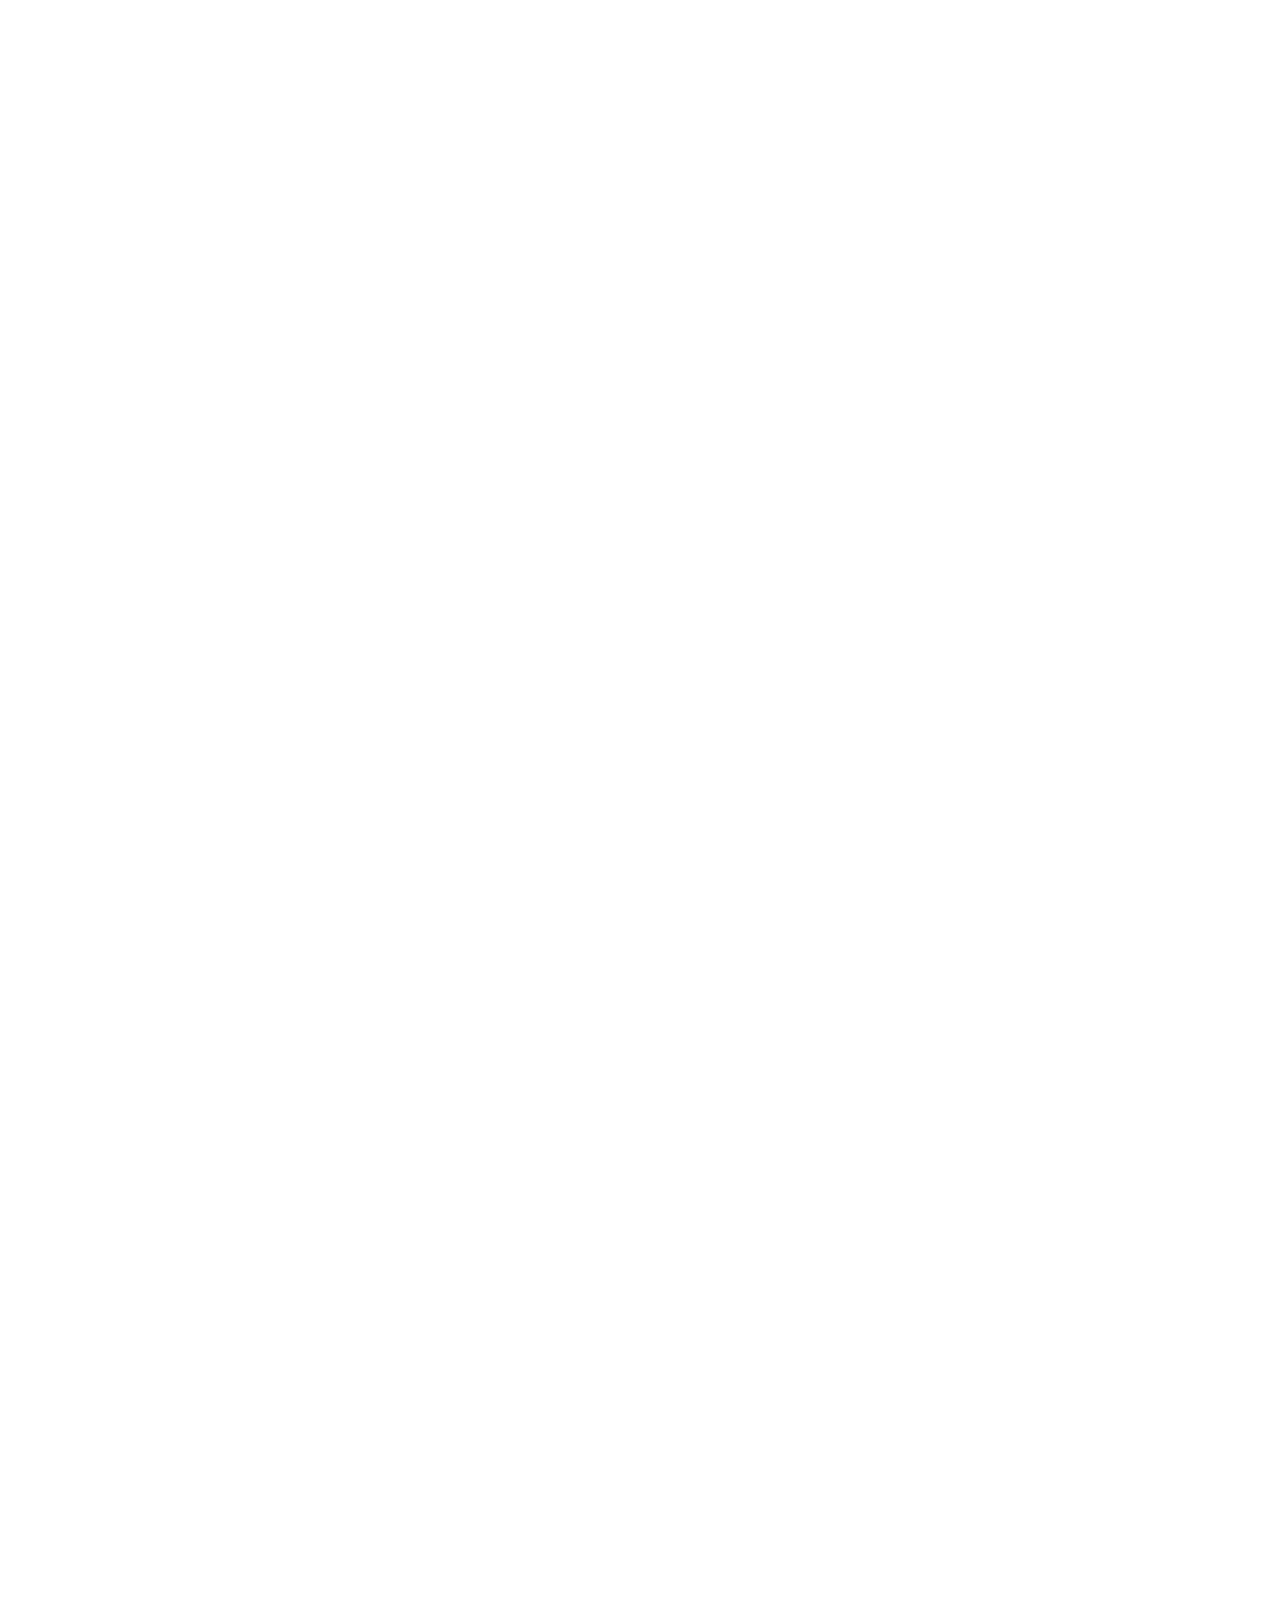
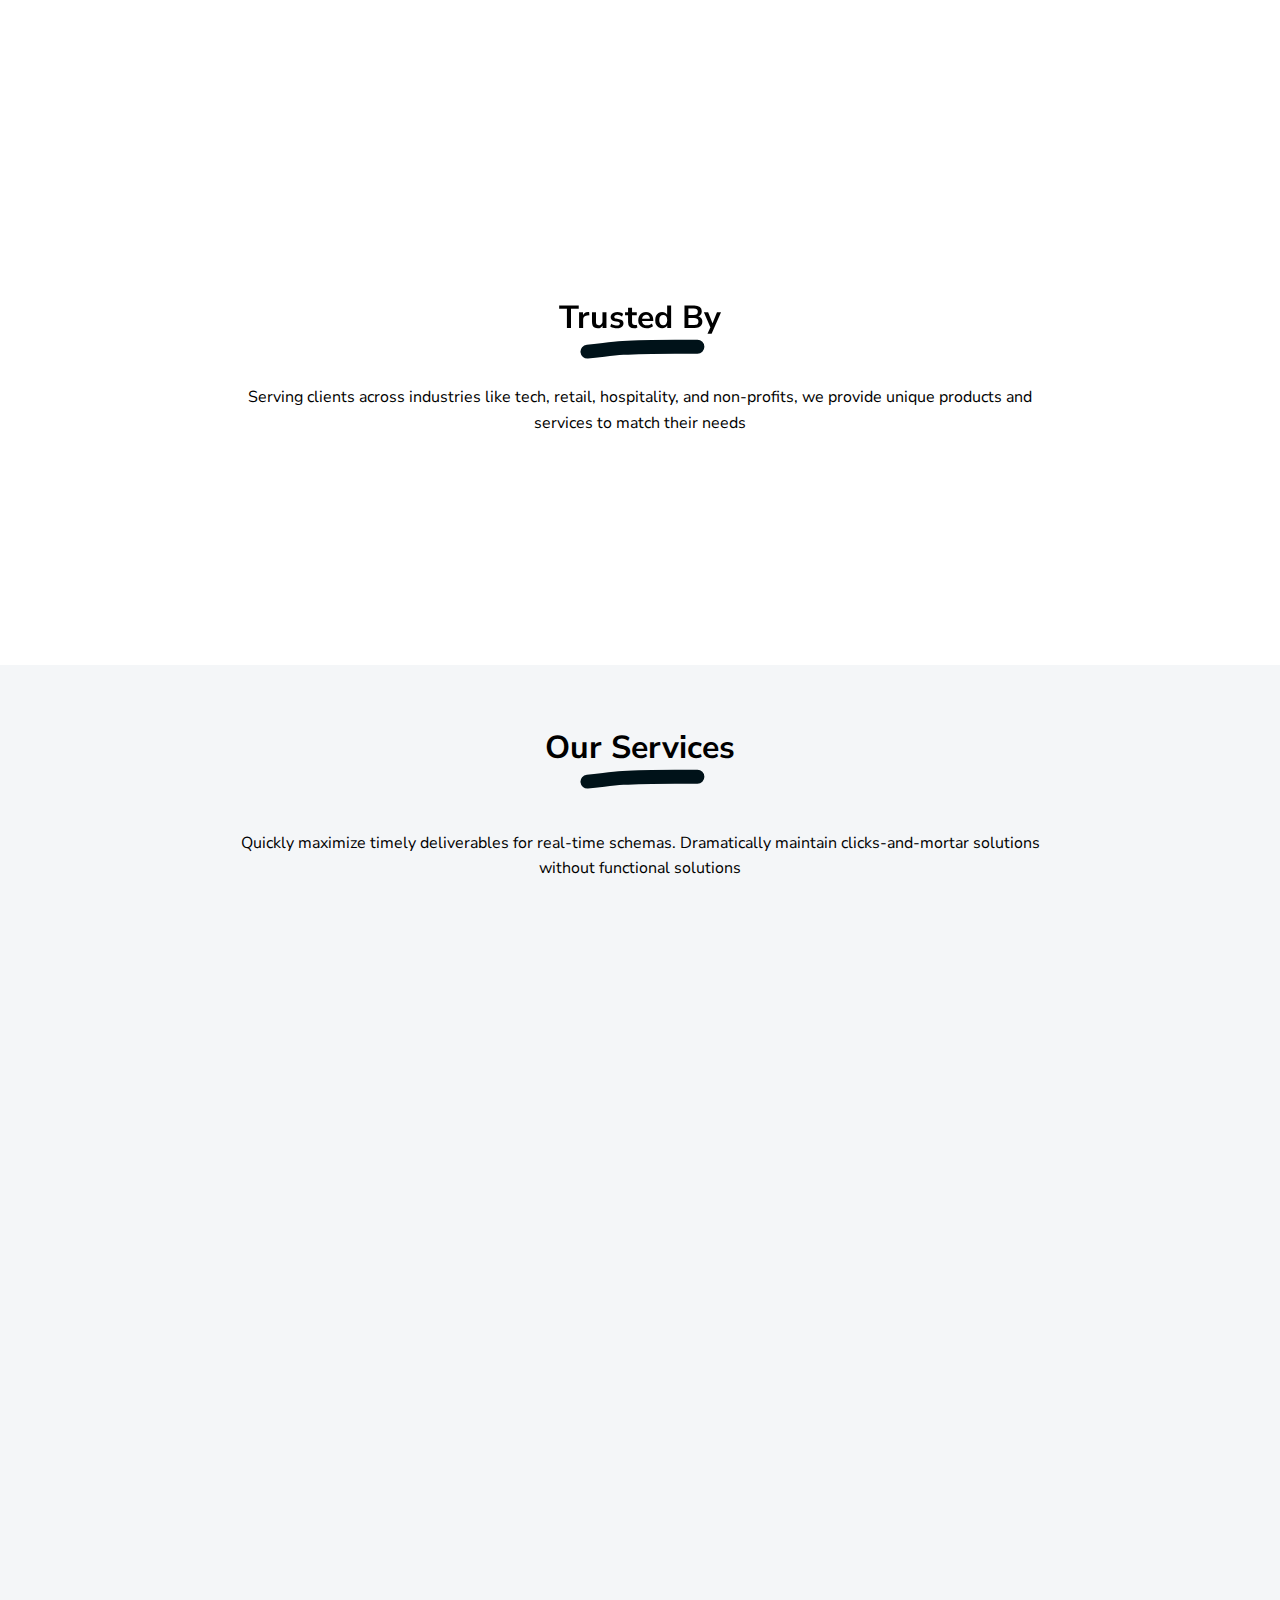
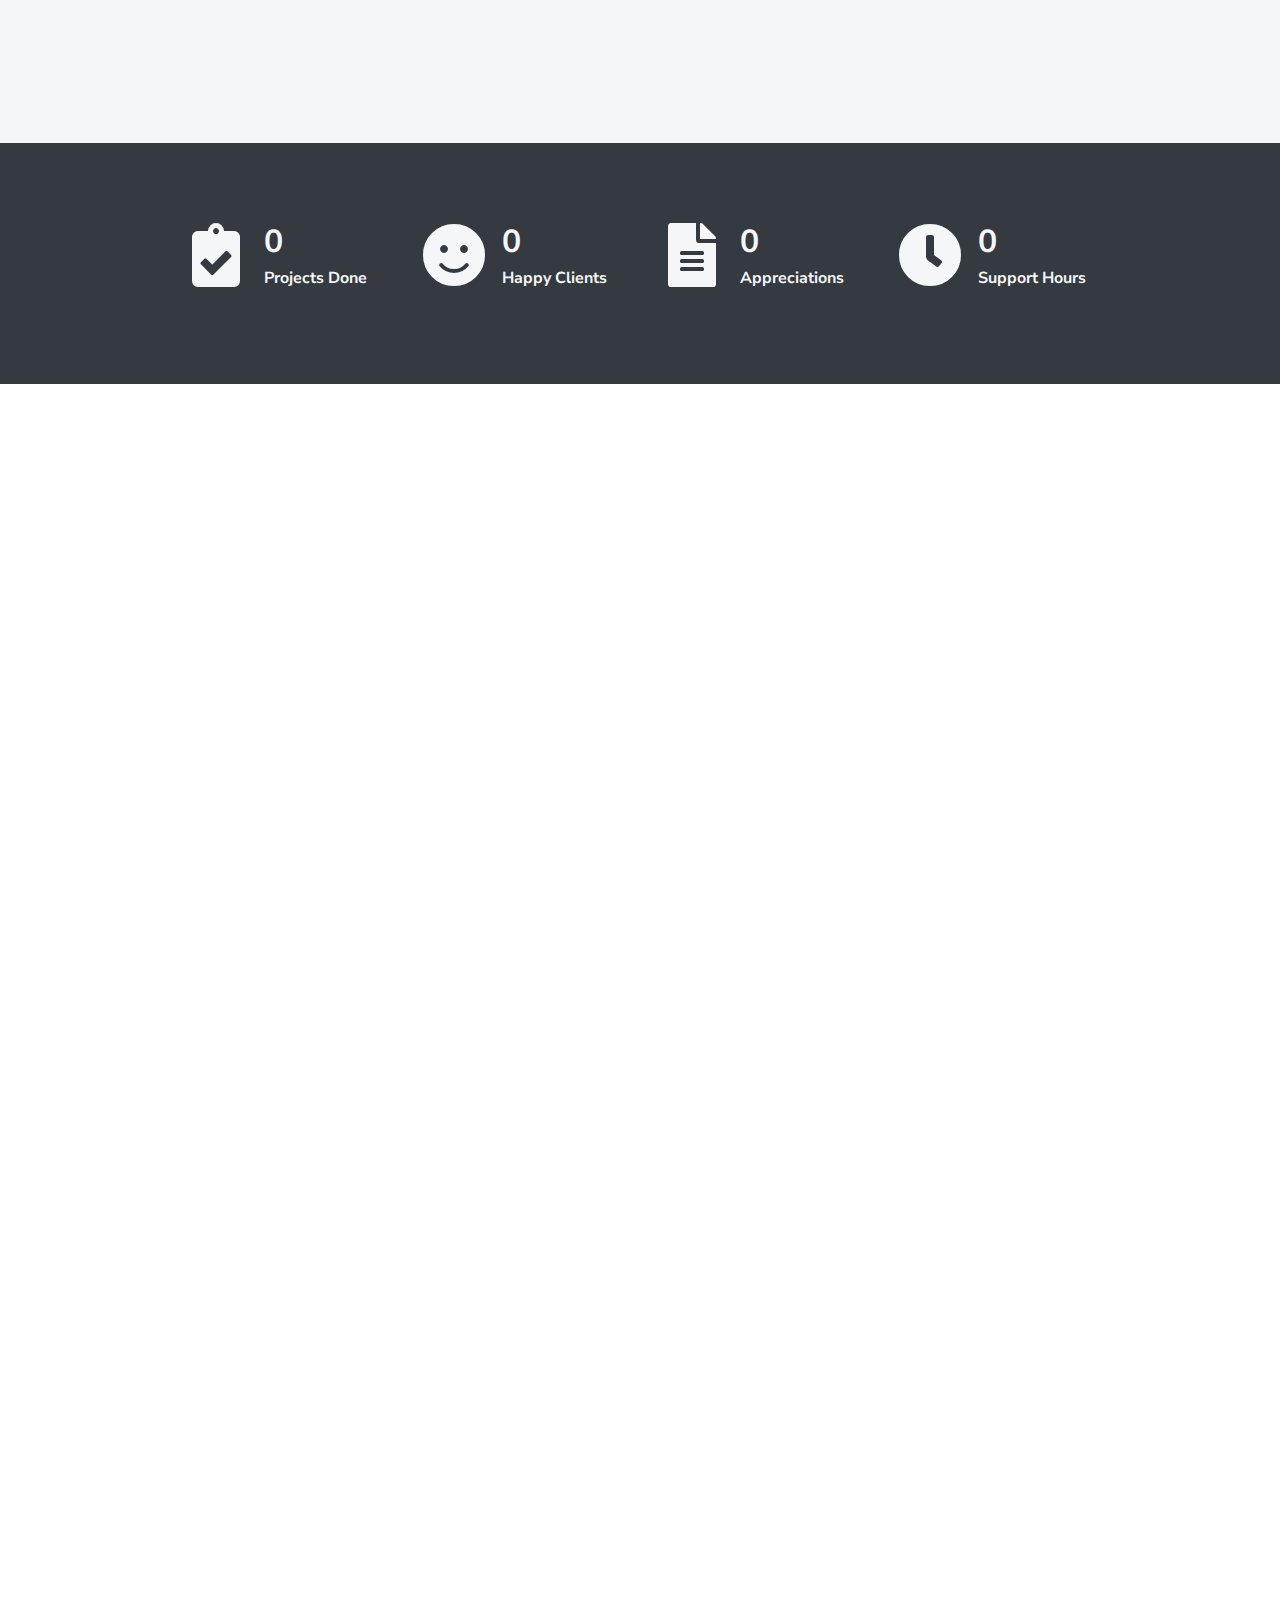
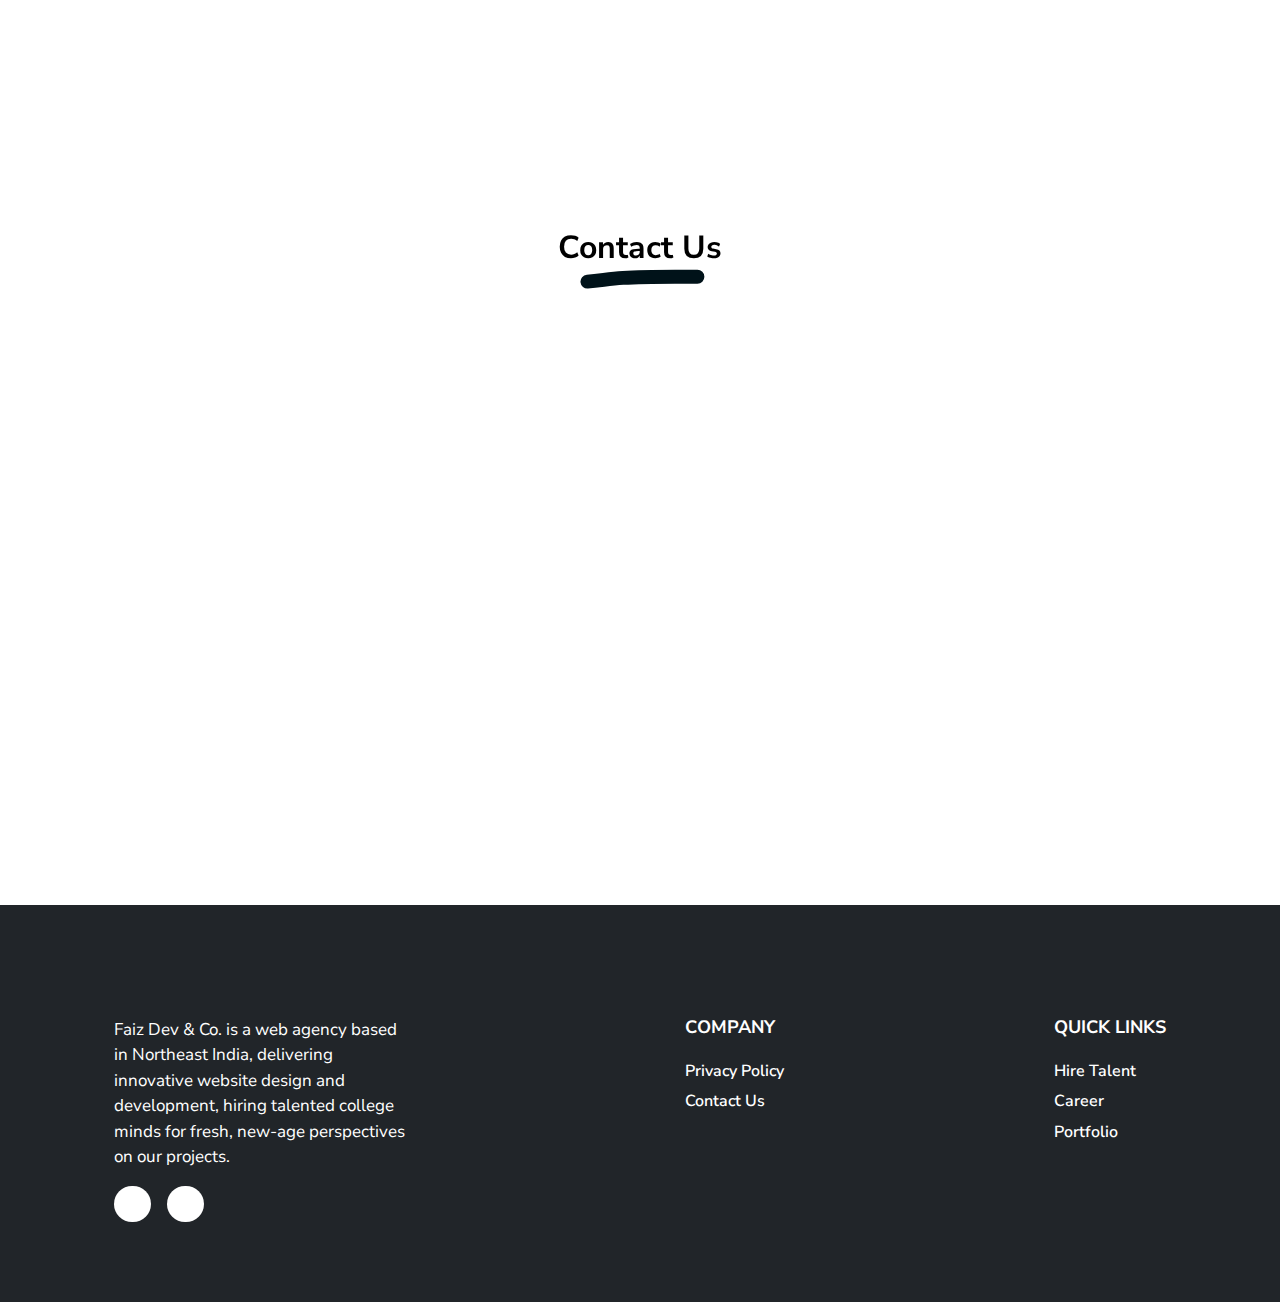
==== commit 8f55fc38: "something updated" ====
--- a/index.html
+++ b/index.html
@@ -69,7 +69,7 @@
         <div class="row">
           <div class="col-lg-6">
             <div class="mt-5 pt-lg-5">
-              <h1 class="intro-title marker" data-aos="fade-left" data-aos-delay="50">We Build Business That Drive Success. </h1>
+              <h1 class="intro-title marker" data-aos="fade-left" data-aos-delay="50">We Build Products That Drive Success. </h1>
               <p class="lead fw-normal mt-4" data-aos="fade-up" data-aos-delay="100">Specializing in innovative web design and development, we transform your vision into engaging, user-friendly digital experiences that drive results and elevate your brand.</p>
               <div class="mt-3" data-aos="fade-up" data-aos-delay="200"><a id="hero-btn" class="btn btn-primary mt-1 me-2 buttons-box-shadow" href="#contact">Get Sarted <i class="fas fa-arrow-right ms-1"></i></a></div>
             </div>
